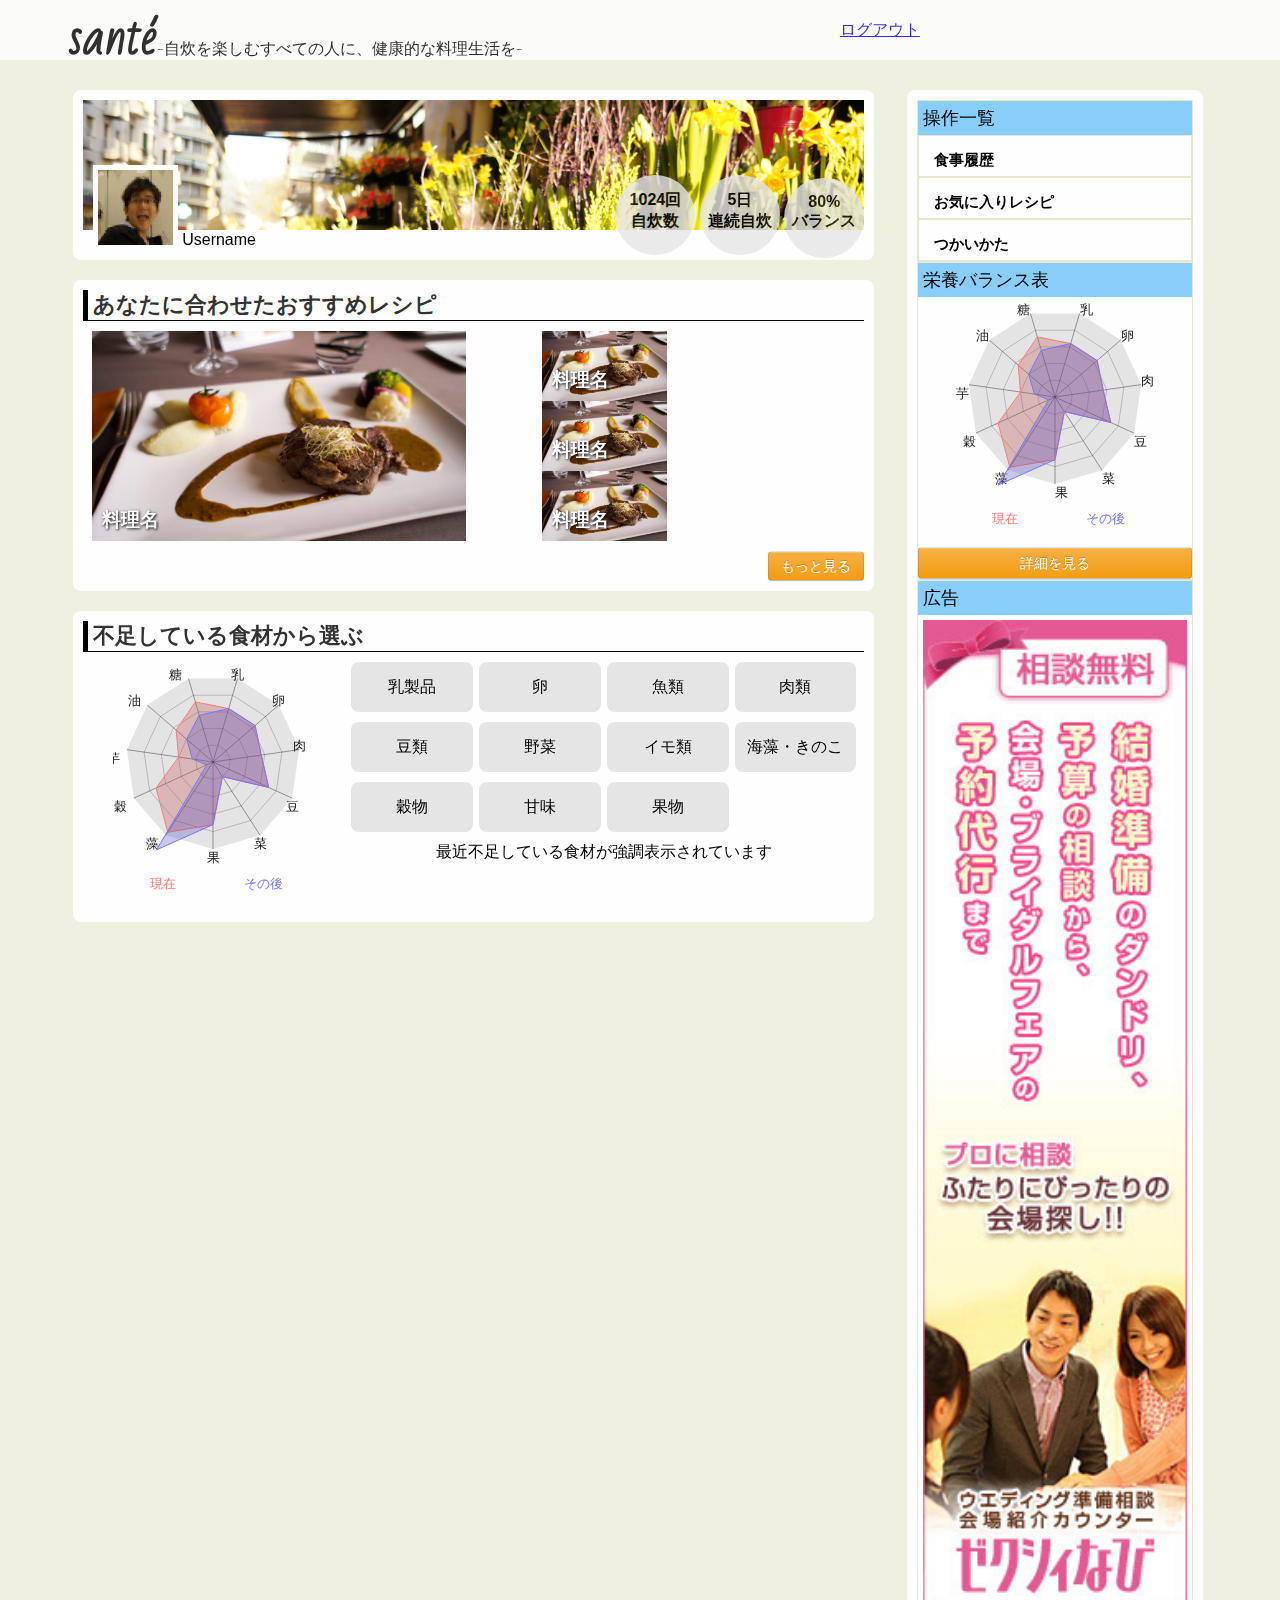
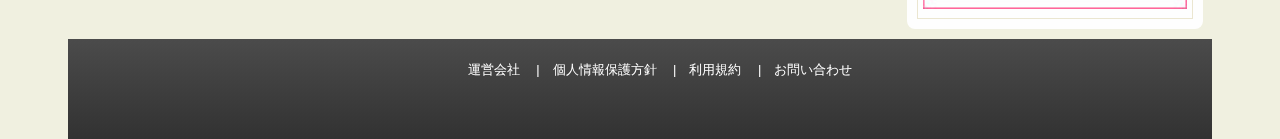
==== html/user/index.html @ e8842511 "initial commitment" ====
<!DOCTYPE html>
<html>
  <head>
    <meta charset="UTF-8">
    <link href='../../asset/css/normalize.css' rel='stylesheet' type='text/css'>
    <link href='../../asset/css/user.index.css' rel='stylesheet' type='text/css'>
    <script type="text/javascript" src="http://ajax.googleapis.com/ajax/libs/jquery/1.7.2/jquery.min.js"></script>
    <script type="text/javascript" src="../../asset/js/radarGraph.js"></script>
    <script type="text/javascript">
      $(document).ready(function() {
        var params = ["乳", "卵", "肉", "豆", "菜", "果", "藻", "穀", "芋", "油", "糖"];
        var items = [
          ["現在", 0.8,0.8,0.7,0.88,0.25,0.90,1.2,0.9,0.5,0.7,0.9],
          ["その後", 0.8,0.8,0.7,0.88,0.25,0.90,1.5,0.1,0.3,0.5,0.7],
        ];

        radarGraph.interface.init('#sidebar-graph', params, 360/params.length/2);
        radarGraph.interface.setItems(items);

        radarGraph.interface.init('#material-graph', params, 360/params.length/2);
        radarGraph.interface.setItems(items);
      });
    </script>

  </head>

  <body>
    <!-- <img class="background-image" src="../../asset/img/topimage-blur.jpg"> -->

    <header>
      <section id="header">
        <div id="header-inner">
          <div id="header-logo">
            <a href="">santé</a><p>-自炊を楽しむすべての人に、健康的な料理生活を-</p>
          </div>
          <div id="header-control">
            <a href="#">ログアウト</a>
          </div>
        </div>
      </section>
      <div id="header-dummy"></div>
    </header>

    <div id="wrapper">
      <div id='content'>
        <section id="accomplishment">
          <div id="cover">
            <img src="../../asset/img/flower.jpg">
          </div>
          <div id="info">
            <div id="profile">
              <div id="profile-img">
                <img src="../../asset/img/profile.jpg">
              </div>
              <div id="profile-name">
                <p>Username</p>
              </div>
            </div>
            <div id="counter">
              <dl>
                <dt>1024回</dt>
                <dd>自炊数</dd>
              </dl>
              <dl>
                <dt>5日</dt>
                <dd>連続自炊</dd>
              </dl>
              <dl>
                <dt>80%</dt>
                <dd>バランス</dd>
              </dl>
            </div>
          </div>
        </section>

        <section id="from-recommend">
          <h2>あなたに合わせたおすすめレシピ</h2>
          <div id="recipes">
            <div id="main-recipe">
              <a href="./recipe/detail.html">
                <div class="recipe">
                  <img src="../../asset/img/sample_food.jpg">
                  <h3>料理名</h3>
                </div>
              </a>
            </div>

            <div id="sub-recipes">
              <a href="./recipe/detail.html">
                <div class="recipe">
                  <img src="../../asset/img/sample_food.jpg">
                  <h3>料理名</h3>
                </div>
              </a>
              <a href="./recipe/detail.html">
                <div class="recipe">
                  <img src="../../asset/img/sample_food.jpg">
                  <h3>料理名</h3>
                </div>
              </a>
              <a href="./recipe/detail.html">
                <div class="recipe">
                  <img src="../../asset/img/sample_food.jpg">
                  <h3>料理名</h3>
                </div>
              </a>
            </div>
          </div>
          <a href="./recipe/list.html" class="btn btn-primary">もっと見る</a>
        </section>


        <section id="from-material">
          <h2>不足している食材から選ぶ</h2>
          <div id="graph">
            <canvas id="material-graph"></canvas>
          </div>
          <div id="materials">
            <a class="material" href="./recipe/list.html">
              <p>乳製品</p>
            </a>
            <a class="material" href="./recipe/list.html">
              <p>卵</p>
            </a>
            <a class="material" href="./recipe/list.html">
              <p>魚類</p>
            </a>
            <a class="material" href="./recipe/list.html">
              <p>肉類</p>
            </a>
            <a class="material" href="./recipe/list.html">
              <p>豆類</p>
            </a>
            <a class="material" href="./recipe/list.html">
              <p>野菜</p>
            </a>
            <a class="material" href="./recipe/list.html">
              <p>イモ類</p>
            </a>
            <a class="material" href="./recipe/list.html">
              <p>海藻・きのこ</p>
            </a>
            <a class="material" href="./recipe/list.html">
              <p>穀物</p>
            </a>
            <a class="material" href="./recipe/list.html">
              <p>甘味</p>
            </a>
            <a class="material" href="./recipe/list.html">
              <p>果物</p>
            </a>
          </div>
          <p>最近不足している食材が強調表示されています</p>
        </section>
      </div>

      <section id='sidebar'>
        <aside>
          <label>操作一覧</label>
          <ul>
            <li><a href="">食事履歴</a></li>
            <li><a href="">お気に入りレシピ</a></li>
            <li><a href="">つかいかた</a></li>
          </ul>
        </aside>
        <aside>
          <label>栄養バランス表</label>
          <canvas id="sidebar-graph"></canvas>
          <a href="./nutrient/detail.html" class="btn btn-primary">詳細を見る</a>
        </aside>
        <aside>
          <label>広告</label>
          <img src="../../asset/img/ad.jpg">
        </aside>
      </section>

      <footer>
        <ul>
          <li><a>運営会社</a></li>
          <li><a>個人情報保護方針</a></li>
          <li><a>利用規約</a></li>
          <li><a>お問い合わせ</a></li>
        </ul>
      </footer>

    </div>
  </body>
</html>
---- asset/css/user.index.css ----
@import url(http://fonts.googleapis.com/css?family=Bad+Script);
body {
  width: 100%;
  *zoom: 1;
}
body:before,
body:after {
  content: "";
  display: table;
}
body:after {
  clear: both;
}
body:before,
body:after {
  content: "";
  display: table;
}
body:after {
  clear: both;
}
body:before,
body:after {
  content: "";
  display: table;
}
body:after {
  clear: both;
}
body:before,
body:after {
  content: "";
  display: table;
}
body:after {
  clear: both;
}
body:before,
body:after {
  content: "";
  display: table;
}
body:after {
  clear: both;
}
body {
  width: 100%;
  *zoom: 1;
}
body:before,
body:after {
  content: "";
  display: table;
}
body:after {
  clear: both;
}
body:before,
body:after {
  content: "";
  display: table;
}
body:after {
  clear: both;
}
body:before,
body:after {
  content: "";
  display: table;
}
body:after {
  clear: both;
}
body:before,
body:after {
  content: "";
  display: table;
}
body:after {
  clear: both;
}
body:before,
body:after {
  content: "";
  display: table;
}
body:after {
  clear: both;
}
h1 {
  font-size: 25px;
  margin: 0;
}
h2 {
  -moz-border-bottom-colors: none;
  -moz-border-left-colors: none;
  -moz-border-right-colors: none;
  -moz-border-top-colors: none;
  border-left: 5px solid #000000;
  border-bottom: 1px solid #000000;
  box-shadow: 0 1px 0 #ffffff;
  -webkit-box-shadow: 0 1px 0 #ffffff;
  moz-box-shadow: 0 1px 0 #ffffff;
  color: #333333;
  display: block;
  font-size: 22px;
  line-height: 30px;
  margin: 0 0 10px;
  padding: 0 0 0 5px;
  width: 100%;
  -moz-box-sizing: border-box;
  -webkit-box-sizing: border-box;
  box-sizing: border-box;
}
.border-box {
  -moz-box-sizing: border-box;
  -webkit-box-sizing: border-box;
  box-sizing: border-box;
}
.pull-right {
  float: right;
}
legend {
  font-size: 1.3em;
}
.input-small {
  display: inline;
  float: left;
  width: 32.142857142857146%;
  margin: 0 0.5952380952380952%;
}
.input-middle {
  display: inline;
  float: left;
  width: 65.47619047619048%;
  margin: 0 0.5952380952380952%;
}
.input-large {
  display: inline;
  float: left;
  width: 98.80952380952381%;
  margin: 0 0.5952380952380952%;
}
.control-group {
  vertical-align: middle;
}
.control-group .control-label {
  display: inline;
  float: left;
  width: 23.809523809523807%;
  margin: 0 0.5952380952380952%;
  margin-left: 8.928571428571427%;
}
.control-group .controls {
  display: inline;
  float: left;
  width: 65.47619047619048%;
  margin: 0 0.5952380952380952%;
}
.control-group .controls .help-block {
  display: inline;
  float: left;
  width: 98.80952380952381%;
  margin: 0 0.5952380952380952%;
  margin: 0 0 5px 0;
  padding: 5px;
  font-size: 0.8em;
}
.form-actions {
  -moz-box-sizing: border-box;
  -webkit-box-sizing: border-box;
  box-sizing: border-box;
  display: inline;
  float: left;
  width: 98.80952380952381%;
  margin: 0 0.5952380952380952%;
  padding-left: 33.92857142857142%;
  padding-top: 10px;
  padding-bottom: 10px;
  margin-top: 20px;
  background-color: #f5f5f5;
  border-top: 1px solid #e5e5e5;
}
.btn {
  -moz-border-bottom-colors: none;
  -moz-border-left-colors: none;
  -moz-border-right-colors: none;
  -moz-border-top-colors: none;
  background-image: -moz-linear-gradient(top, #ffffff, #e6e6e6);
  background-image: -webkit-gradient(linear, 0 0, 0 100%, from(#ffffff), to(#e6e6e6));
  background-image: -webkit-linear-gradient(top, #ffffff, #e6e6e6);
  background-image: -o-linear-gradient(top, #ffffff, #e6e6e6);
  background-image: linear-gradient(to bottom, #ffffff, #e6e6e6);
  background-repeat: repeat-x;
  border-color: rgba(0, 0, 0, 0.1) rgba(0, 0, 0, 0.1) rgba(0, 0, 0, 0.25);
  border-image: none;
  border-radius: 4px 4px 4px 4px;
  border-style: solid;
  border-width: 1px;
  box-shadow: 0 1px 0 rgba(255, 255, 255, 0.2) inset, 0 1px 2px rgba(0, 0, 0, 0.05);
  color: #333333;
  cursor: pointer;
  display: inline-block;
  font-size: 14px;
  line-height: 20px;
  margin-bottom: 0;
  padding: 4px 12px;
  text-align: center;
  text-shadow: 0 1px 1px rgba(255, 255, 255, 0.75);
  vertical-align: middle;
  text-decoration: none;
}
.btn-mini {
  border-radius: 3px 3px 3px 3px;
  font-size: 10.5px;
  padding: 0 6px;
}
.btn-primary {
  color: #ffffff;
  text-shadow: 0 -1px 0 rgba(0, 0, 0, 0.25);
  background-image: -moz-linear-gradient(top, #f5b043, #f39c12);
  background-image: -webkit-gradient(linear, 0 0, 0 100%, from(#f5b043), to(#f39c12));
  background-image: -webkit-linear-gradient(top, #f5b043, #f39c12);
  background-image: -o-linear-gradient(top, #f5b043, #f39c12);
  background-image: linear-gradient(to bottom, #f5b043, #f39c12);
  background-repeat: repeat-x;
  border-color: rgba(0, 0, 0, 0.1) rgba(0, 0, 0, 0.1) rgba(0, 0, 0, 0.25);
}
h1 {
  font-size: 25px;
  margin: 0;
}
h2 {
  -moz-border-bottom-colors: none;
  -moz-border-left-colors: none;
  -moz-border-right-colors: none;
  -moz-border-top-colors: none;
  border-left: 5px solid #000000;
  border-bottom: 1px solid #000000;
  box-shadow: 0 1px 0 #ffffff;
  -webkit-box-shadow: 0 1px 0 #ffffff;
  moz-box-shadow: 0 1px 0 #ffffff;
  color: #333333;
  display: block;
  font-size: 22px;
  line-height: 30px;
  margin: 0 0 10px;
  padding: 0 0 0 5px;
  width: 100%;
  -moz-box-sizing: border-box;
  -webkit-box-sizing: border-box;
  box-sizing: border-box;
}
.border-box {
  -moz-box-sizing: border-box;
  -webkit-box-sizing: border-box;
  box-sizing: border-box;
}
.pull-right {
  float: right;
}
body {
  min-width: 1024px;
  background-color: #f0f0e0;
}
img.background-image {
  min-height: 100%;
  min-width: 1024px;
  width: 100%;
  height: auto;
  position: fixed;
  top: 0;
  left: 0;
}
header #header {
  filter: alpha(opacity=80);
  -moz-opacity: 0.8;
  opacity: 0.8;
  height: 60px;
  z-index: 10000;
  width: 100%;
  position: fixed;
  background-color: #fefefe;
}
header #header #header-inner {
  display: inline;
  float: left;
  width: 90.47619047619048%;
  margin: 0 0.5952380952380952%;
  margin-left: 4.761904761904761%;
}
header #header #header-inner #header-logo {
  display: inline;
  float: left;
  width: 65.47619047619048%;
  margin: 0 0.5952380952380952%;
  position: relative;
  top: -10px;
  font-family: 'Bad Script', cursive;
}
header #header #header-inner #header-logo a {
  font-size: 3em;
  font-weight: bold;
  color: black;
  text-decoration: none;
}
header #header #header-inner #header-logo p {
  display: inline-block;
}
header #header #header-inner #header-control {
  display: inline;
  float: left;
  width: 32.142857142857146%;
  margin: 0 0.5952380952380952%;
}
header #header #header-inner #header-control a {
  line-height: 60px;
}
header #header-dummy {
  display: inline;
  float: left;
  width: 98.80952380952381%;
  margin: 0 0.5952380952380952%;
  height: 60px;
  margin-bottom: 30px;
}
#wrapper {
  display: inline;
  float: left;
  width: 90.47619047619048%;
  margin: 0 0.5952380952380952%;
  margin-left: 4.761904761904761%;
  position: relative;
}
#wrapper #content {
  display: inline;
  float: left;
  width: 71.30952380952381%;
  margin: 0 0.5952380952380952%;
}
#wrapper #content > section {
  display: inline;
  float: left;
  width: 94.64285714285714%;
  margin: 0 0.5952380952380952%;
  border-radius: 8px;
  -webkit-border-radius: 8px;
  -moz-border-radius: 8px;
  padding: 10px;
  margin-bottom: 20px;
  background-color: #fefefe;
}
#wrapper #sidebar {
  display: inline;
  float: left;
  width: 23.809523809523807%;
  margin: 0 0.5952380952380952%;
  border-radius: 8px;
  -webkit-border-radius: 8px;
  -moz-border-radius: 8px;
  text-decoration: none;
  background-color: #fefefe;
  padding: 10px;
}
#wrapper #sidebar > aside {
  border: 1px solid #ebe6d0;
}
#wrapper #sidebar > aside label {
  display: block;
  font-size: 1.1em;
  padding: 5px;
  background-color: #87cefa;
}
#wrapper #sidebar > aside a {
  -moz-box-sizing: border-box;
  -webkit-box-sizing: border-box;
  box-sizing: border-box;
  display: block;
  padding: 5px;
  width: 100%;
}
#wrapper #sidebar > aside canvas {
  display: block;
  margin: 0 auto;
  image-rendering: optimizeQuality;
  -moz-box-sizing: border-box;
  -webkit-box-sizing: border-box;
  box-sizing: border-box;
}
#wrapper #sidebar > aside img {
  -moz-box-sizing: border-box;
  -webkit-box-sizing: border-box;
  box-sizing: border-box;
  padding: 5px;
  height: 100%;
  width: 100%;
}
#wrapper #sidebar > aside ul {
  margin: 0;
  padding: 0;
}
#wrapper #sidebar > aside ul li {
  border: 1px solid #ebe6d0;
  list-style-type: none;
  height: 20px;
  padding: 10px;
}
#wrapper #sidebar > aside ul li a {
  color: black;
  font-size: 15px;
  font-weight: bold;
  height: auto;
  text-decoration: none;
}
#wrapper #sidebar > aside ul li:hover {
  background-color: #b8e2fc;
}
#wrapper footer {
  display: inline;
  float: left;
  width: 98.80952380952381%;
  margin: 0 0.5952380952380952%;
  -moz-box-sizing: border-box;
  -webkit-box-sizing: border-box;
  box-sizing: border-box;
  margin-top: 10px;
  padding: 10px;
  height: 100px;
  text-align: center;
  font-size: 0.8em;
  color: white;
  background-image: -moz-linear-gradient(top, #4b4b4b, #323232);
  background-image: -webkit-gradient(linear, 0 0, 0 100%, from(#4b4b4b), to(#323232));
  background-image: -webkit-linear-gradient(top, #4b4b4b, #323232);
  background-image: -o-linear-gradient(top, #4b4b4b, #323232);
  background-image: linear-gradient(to bottom, #4b4b4b, #323232);
  background-repeat: repeat-x;
  border-color: rgba(0, 0, 0, 0.1) rgba(0, 0, 0, 0.1) rgba(0, 0, 0, 0.25);
}
#wrapper footer ul li {
  display: inline-block;
}
#wrapper footer ul li a {
  text-decoration: none;
}
#wrapper footer ul li a:hover {
  text-decoration: underline;
}
#wrapper footer ul li:first-child:before {
  content: "";
}
#wrapper footer ul li:before {
  content: "　|　";
}
#accomplishment {
  height: 150px;
}
#accomplishment #cover {
  height: 130px;
  position: relative;
  overflow: hidden;
}
#accomplishment #cover img {
  width: 100%;
}
#accomplishment #info {
  position: relative;
  top: -65px;
  left: 10px;
}
#accomplishment #info #profile {
  display: inline-block;
  width: 200px;
}
#accomplishment #info #profile > div {
  display: inline-block;
}
#accomplishment #info #profile #profile-img {
  padding: 5px;
  background-color: #fefefe;
}
#accomplishment #info #profile #profile-img img {
  height: 75px;
  width: 75px;
}
#accomplishment #info #counter {
  float: right;
  margin: 10px;
}
#accomplishment #info #counter dl {
  margin: 0;
  border-radius: 50%;
  -webkit-border-radius: 50%;
  -moz-border-radius: 50%;
  filter: alpha(opacity=80);
  -moz-opacity: 0.8;
  opacity: 0.8;
  height: 80px;
  width: 80px;
  display: inline-block;
  background-color: #e5e5e5;
}
#accomplishment #info #counter dl dt {
  margin-top: 15px;
  font-weight: bold;
  text-align: center;
  display: block;
}
#accomplishment #info #counter dl dd {
  font-weight: bold;
  margin: 0;
  text-align: center;
  display: block;
}
#from-recommend a.btn {
  margin-top: 10px;
  float: right;
}
#from-recommend #recipes {
  display: inline;
  float: left;
  width: 98.80952380952381%;
  margin: 0 0.5952380952380952%;
}
#from-recommend #recipes a {
  text-decoration: none;
  color: black;
}
#from-recommend #recipes #main-recipe {
  display: inline;
  float: left;
  width: 57.14285714285714%;
  margin: 0 0.5952380952380952%;
  height: 210px;
}
#from-recommend #recipes #sub-recipes {
  display: inline;
  float: left;
  width: 40.476190476190474%;
  margin: 0 0.5952380952380952%;
  height: 210px;
}
#from-recommend #recipes #sub-recipes .recipe {
  height: 70px;
}
#from-recommend #recipes .recipe {
  height: 100%;
}
#from-recommend #recipes .recipe h3 {
  position: relative;
  line-height: 30px;
  top: -40px;
  left: 10px;
  margin: 0;
  padding: 0;
  color: white;
  text-shadow: 1px 1px 3px #000;
}
#from-recommend #recipes .recipe img {
  height: 100%;
  overflow: hidden;
}
#from-material #graph {
  display: inline;
  float: left;
  width: 32.142857142857146%;
  margin: 0 0.5952380952380952%;
}
#from-material #graph canvas {
  display: block;
  margin: 0 auto;
}
#from-material #materials {
  display: inline;
  float: left;
  width: 65.47619047619048%;
  margin: 0 0.5952380952380952%;
}
#from-material #materials a.material {
  border-radius: 8px;
  -webkit-border-radius: 8px;
  -moz-border-radius: 8px;
  display: inline;
  float: left;
  width: 23.809523809523807%;
  margin: 0 0.5952380952380952%;
  height: 50px;
  margin-bottom: 10px;
  text-align: center;
  background-color: #e5e5e5;
  text-decoration: none;
}
#from-material #materials a.material p {
  margin: 0;
  width: 100%;
  color: black;
  line-height: 50px;
}
#from-material p {
  text-align: center;
}
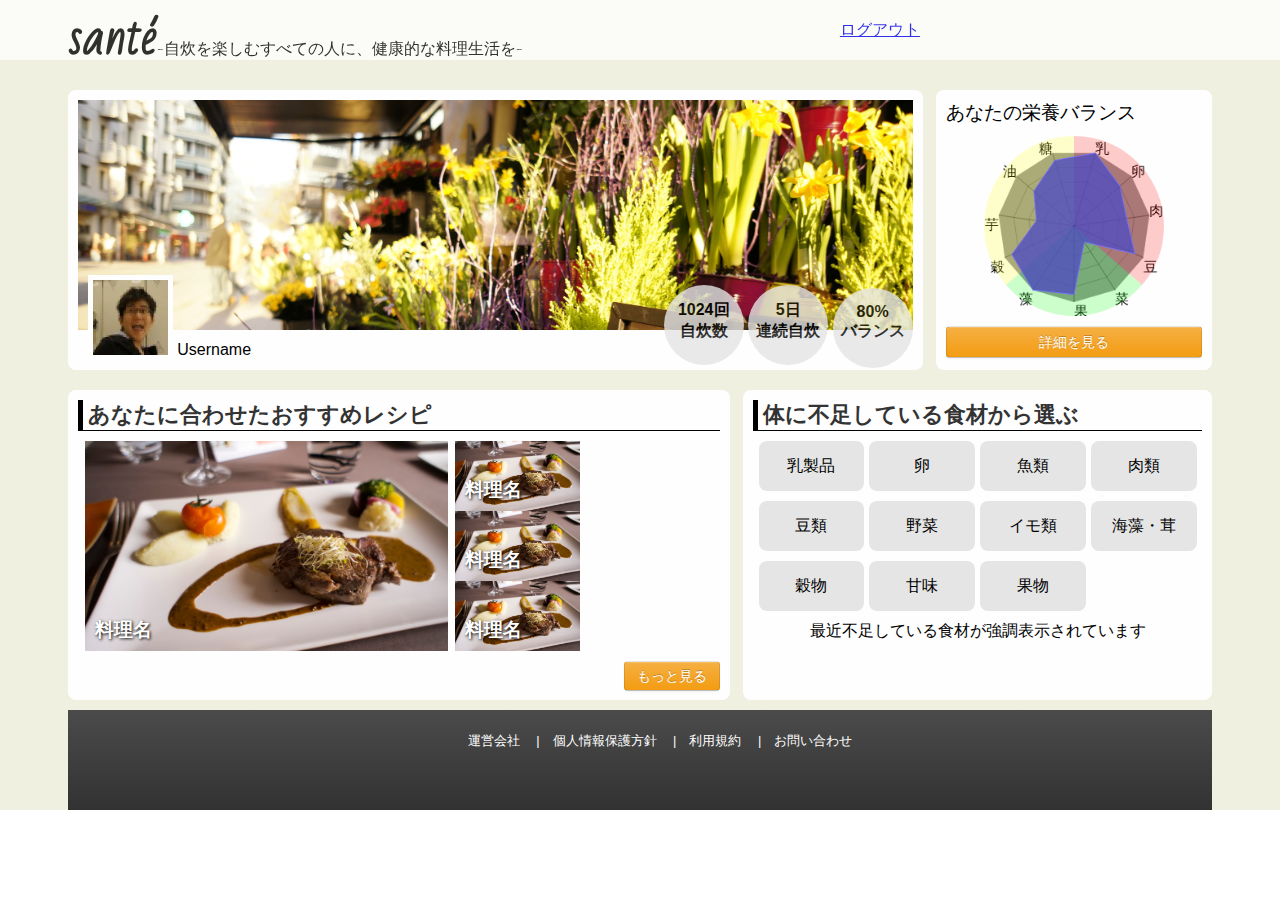
==== commit 7da0bcda: "fixed index page" ====
--- a/html/user/index.html
+++ b/html/user/index.html
@@ -10,22 +10,26 @@
       $(document).ready(function() {
         var params = ["乳", "卵", "肉", "豆", "菜", "果", "藻", "穀", "芋", "油", "糖"];
         var items = [
-          ["現在", 0.8,0.8,0.7,0.88,0.25,0.90,1.2,0.9,0.5,0.7,0.9],
-          ["その後", 0.8,0.8,0.7,0.88,0.25,0.90,1.5,0.1,0.3,0.5,0.7],
+          ["", 1,0.8,0.7,0.88,0.25,0.90,1,0.9,0.5,0.7,0.9],
+          // ["目標値", 0.8,0.8,0.8,0.8,0.8,0.8,0.8,0.8,0.8,0.8,0.8],
         ];
 
-        radarGraph.interface.init('#sidebar-graph', params, 360/params.length/2);
+        radarGraph.interface.init('#radar-graph', params, 360/params.length/2);
+        radarGraph.interface.setSize(220,220);
+        radarGraph.interface.setBackgroundColor([
+          [1, 4, "rgba(255,0,0,0.2)"],
+          [5, 7, "rgba(0,255,0,0.2)"],
+          [8, 11, "rgba(255,255,0,0.2)"]
+        ]);
         radarGraph.interface.setItems(items);
+        radarGraph.interface.draw();
 
-        radarGraph.interface.init('#material-graph', params, 360/params.length/2);
-        radarGraph.interface.setItems(items);
       });
     </script>
 
   </head>
 
   <body>
-    <!-- <img class="background-image" src="../../asset/img/topimage-blur.jpg"> -->
 
     <header>
       <section id="header">
@@ -42,136 +46,117 @@
     </header>
 
     <div id="wrapper">
-      <div id='content'>
-        <section id="accomplishment">
-          <div id="cover">
-            <img src="../../asset/img/flower.jpg">
-          </div>
-          <div id="info">
-            <div id="profile">
-              <div id="profile-img">
-                <img src="../../asset/img/profile.jpg">
-              </div>
-              <div id="profile-name">
-                <p>Username</p>
-              </div>
+      <section id="accomplishment">
+        <div id="cover">
+          <img src="../../asset/img/flower.jpg">
+        </div>
+        <div id="info">
+          <div id="profile">
+            <div id="profile-img">
+              <img src="../../asset/img/profile.jpg">
             </div>
-            <div id="counter">
-              <dl>
-                <dt>1024回</dt>
-                <dd>自炊数</dd>
-              </dl>
-              <dl>
-                <dt>5日</dt>
-                <dd>連続自炊</dd>
-              </dl>
-              <dl>
-                <dt>80%</dt>
-                <dd>バランス</dd>
-              </dl>
+            <div id="profile-name">
+              <p>Username</p>
             </div>
           </div>
-        </section>
+          <div id="counter">
+            <dl>
+              <dt>1024回</dt>
+              <dd>自炊数</dd>
+            </dl>
+            <dl>
+              <dt>5日</dt>
+              <dd>連続自炊</dd>
+            </dl>
+            <dl>
+              <dt>80%</dt>
+              <dd>バランス</dd>
+            </dl>
+          </div>
+        </div>
+      </section>
 
-        <section id="from-recommend">
-          <h2>あなたに合わせたおすすめレシピ</h2>
-          <div id="recipes">
-            <div id="main-recipe">
-              <a href="./recipe/detail.html">
-                <div class="recipe">
-                  <img src="../../asset/img/sample_food.jpg">
-                  <h3>料理名</h3>
-                </div>
-              </a>
-            </div>
+      <aside id="graph">
+        <label>あなたの栄養バランス</label>
+        <canvas id="radar-graph"></canvas>
+        <a href="./nutrient/detail.html" class="btn btn-primary">詳細を見る</a>
+      </aside>
 
-            <div id="sub-recipes">
-              <a href="./recipe/detail.html">
-                <div class="recipe">
-                  <img src="../../asset/img/sample_food.jpg">
-                  <h3>料理名</h3>
-                </div>
-              </a>
-              <a href="./recipe/detail.html">
-                <div class="recipe">
-                  <img src="../../asset/img/sample_food.jpg">
-                  <h3>料理名</h3>
-                </div>
-              </a>
-              <a href="./recipe/detail.html">
-                <div class="recipe">
-                  <img src="../../asset/img/sample_food.jpg">
-                  <h3>料理名</h3>
-                </div>
-              </a>
-            </div>
+      <section id="from-recommend">
+        <h2>あなたに合わせたおすすめレシピ</h2>
+        <div id="recipes">
+          <div id="main-recipe">
+            <a href="./recipe/detail.html">
+              <div class="recipe">
+                <img src="../../asset/img/sample_food.jpg">
+                <h3>料理名</h3>
+              </div>
+            </a>
           </div>
-          <a href="./recipe/list.html" class="btn btn-primary">もっと見る</a>
-        </section>
+
+          <div id="sub-recipes">
+            <a href="./recipe/detail.html">
+              <div class="recipe">
+                <img src="../../asset/img/sample_food.jpg">
+                <h3>料理名</h3>
+              </div>
+            </a>
+            <a href="./recipe/detail.html">
+              <div class="recipe">
+                <img src="../../asset/img/sample_food.jpg">
+                <h3>料理名</h3>
+              </div>
+            </a>
+            <a href="./recipe/detail.html">
+              <div class="recipe">
+                <img src="../../asset/img/sample_food.jpg">
+                <h3>料理名</h3>
+              </div>
+            </a>
+          </div>
+        </div>
+        <a href="./recipe/list.html" class="btn btn-primary">もっと見る</a>
+      </section>
 
 
-        <section id="from-material">
-          <h2>不足している食材から選ぶ</h2>
-          <div id="graph">
-            <canvas id="material-graph"></canvas>
-          </div>
-          <div id="materials">
-            <a class="material" href="./recipe/list.html">
-              <p>乳製品</p>
-            </a>
-            <a class="material" href="./recipe/list.html">
-              <p>卵</p>
-            </a>
-            <a class="material" href="./recipe/list.html">
-              <p>魚類</p>
-            </a>
-            <a class="material" href="./recipe/list.html">
-              <p>肉類</p>
-            </a>
-            <a class="material" href="./recipe/list.html">
-              <p>豆類</p>
-            </a>
-            <a class="material" href="./recipe/list.html">
-              <p>野菜</p>
-            </a>
-            <a class="material" href="./recipe/list.html">
-              <p>イモ類</p>
-            </a>
-            <a class="material" href="./recipe/list.html">
-              <p>海藻・きのこ</p>
-            </a>
-            <a class="material" href="./recipe/list.html">
-              <p>穀物</p>
-            </a>
-            <a class="material" href="./recipe/list.html">
-              <p>甘味</p>
-            </a>
-            <a class="material" href="./recipe/list.html">
-              <p>果物</p>
-            </a>
-          </div>
-          <p>最近不足している食材が強調表示されています</p>
-        </section>
-      </div>
-
-      <section id='sidebar'>
-        <aside>
-          <label>操作一覧</label>
-          <ul>
-            <li><a href="">食事履歴</a></li>
-            <li><a href="">お気に入りレシピ</a></li>
-            <li><a href="">つかいかた</a></li>
-          </ul>
-        </aside>
-        <aside>
-          <label>栄養バランス表</label>
-          <canvas id="sidebar-graph"></canvas>
-          <a href="./nutrient/detail.html" class="btn btn-primary">詳細を見る</a>
-        </aside>
-        <aside>
-          <label>広告</label>
-          <img src="../../asset/img/ad.jpg">
-        </aside>
+      <section id="from-material">
+        <h2>体に不足している食材から選ぶ</h2>
+        <div id="materials">
+          <a class="material" href="./recipe/list.html">
+            <p>乳製品</p>
+          </a>
+          <a class="material" href="./recipe/list.html">
+            <p>卵</p>
+          </a>
+          <a class="material" href="./recipe/list.html">
+            <p>魚類</p>
+          </a>
+          <a class="material" href="./recipe/list.html">
+            <p>肉類</p>
+          </a>
+          <a class="material" href="./recipe/list.html">
+            <p>豆類</p>
+          </a>
+          <a class="material" href="./recipe/list.html">
+            <p>野菜</p>
+          </a>
+          <a class="material" href="./recipe/list.html">
+            <p>イモ類</p>
+          </a>
+          <a class="material" href="./recipe/list.html">
+            <p>海藻・茸</p>
+          </a>
+          <a class="material" href="./recipe/list.html">
+            <p>穀物</p>
+          </a>
+          <a class="material" href="./recipe/list.html">
+            <p>甘味</p>
+          </a>
+          <a class="material" href="./recipe/list.html">
+            <p>果物</p>
+          </a>
+        </div>
+        <p>最近不足している食材が強調表示されています</p>
       </section>
 
       <footer>
--- a/asset/css/user.index.css
+++ b/asset/css/user.index.css
@@ -3,6 +3,12 @@
   width: 100%;
   *zoom: 1;
 }
+body:after {
+  clear: both;
+}
+body:after {
+  clear: both;
+}
 body:before,
 body:after {
   content: "";
@@ -27,38 +33,12 @@
 body:after {
   clear: both;
 }
-body:before,
-body:after {
-  content: "";
-  display: table;
-}
-body:after {
-  clear: both;
-}
-body:before,
-body:after {
-  content: "";
-  display: table;
-}
-body:after {
-  clear: both;
-}
 body {
   width: 100%;
   *zoom: 1;
 }
-body:before,
 body:after {
-  content: "";
-  display: table;
-}
-body:after {
-  clear: both;
-}
-body:before,
-body:after {
-  content: "";
-  display: table;
+  clear: both;
 }
 body:after {
   clear: both;
@@ -124,48 +104,432 @@
   font-size: 1.3em;
 }
 .input-small {
+  -moz-box-sizing: border-box;
+  -webkit-box-sizing: border-box;
+  box-sizing: border-box;
   display: inline;
   float: left;
   width: 32.142857142857146%;
   margin: 0 0.5952380952380952%;
+  *zoom: 1;
+}
+.input-small:after {
+  clear: both;
+}
+.input-small:after {
+  clear: both;
+}
+.input-small:before,
+.input-small:after {
+  content: "";
+  display: table;
+}
+.input-small:after {
+  clear: both;
+}
+.input-small:before,
+.input-small:after {
+  content: "";
+  display: table;
+}
+.input-small:after {
+  clear: both;
+}
+.input-small:before,
+.input-small:after {
+  content: "";
+  display: table;
+}
+.input-small:after {
+  clear: both;
+}
+.input-small:after {
+  clear: both;
+}
+.input-small:after {
+  clear: both;
+}
+.input-small:before,
+.input-small:after {
+  content: "";
+  display: table;
+}
+.input-small:after {
+  clear: both;
+}
+.input-small:before,
+.input-small:after {
+  content: "";
+  display: table;
+}
+.input-small:after {
+  clear: both;
+}
+.input-small:before,
+.input-small:after {
+  content: "";
+  display: table;
+}
+.input-small:after {
+  clear: both;
 }
 .input-middle {
+  -moz-box-sizing: border-box;
+  -webkit-box-sizing: border-box;
+  box-sizing: border-box;
   display: inline;
   float: left;
   width: 65.47619047619048%;
   margin: 0 0.5952380952380952%;
+  *zoom: 1;
+}
+.input-middle:after {
+  clear: both;
+}
+.input-middle:after {
+  clear: both;
+}
+.input-middle:before,
+.input-middle:after {
+  content: "";
+  display: table;
+}
+.input-middle:after {
+  clear: both;
+}
+.input-middle:before,
+.input-middle:after {
+  content: "";
+  display: table;
+}
+.input-middle:after {
+  clear: both;
+}
+.input-middle:before,
+.input-middle:after {
+  content: "";
+  display: table;
+}
+.input-middle:after {
+  clear: both;
+}
+.input-middle:after {
+  clear: both;
+}
+.input-middle:after {
+  clear: both;
+}
+.input-middle:before,
+.input-middle:after {
+  content: "";
+  display: table;
+}
+.input-middle:after {
+  clear: both;
+}
+.input-middle:before,
+.input-middle:after {
+  content: "";
+  display: table;
+}
+.input-middle:after {
+  clear: both;
+}
+.input-middle:before,
+.input-middle:after {
+  content: "";
+  display: table;
+}
+.input-middle:after {
+  clear: both;
 }
 .input-large {
+  -moz-box-sizing: border-box;
+  -webkit-box-sizing: border-box;
+  box-sizing: border-box;
   display: inline;
   float: left;
   width: 98.80952380952381%;
   margin: 0 0.5952380952380952%;
+  *zoom: 1;
+}
+.input-large:after {
+  clear: both;
+}
+.input-large:after {
+  clear: both;
+}
+.input-large:before,
+.input-large:after {
+  content: "";
+  display: table;
+}
+.input-large:after {
+  clear: both;
+}
+.input-large:before,
+.input-large:after {
+  content: "";
+  display: table;
+}
+.input-large:after {
+  clear: both;
+}
+.input-large:before,
+.input-large:after {
+  content: "";
+  display: table;
+}
+.input-large:after {
+  clear: both;
+}
+.input-large:after {
+  clear: both;
+}
+.input-large:after {
+  clear: both;
+}
+.input-large:before,
+.input-large:after {
+  content: "";
+  display: table;
+}
+.input-large:after {
+  clear: both;
+}
+.input-large:before,
+.input-large:after {
+  content: "";
+  display: table;
+}
+.input-large:after {
+  clear: both;
+}
+.input-large:before,
+.input-large:after {
+  content: "";
+  display: table;
+}
+.input-large:after {
+  clear: both;
 }
 .control-group {
   vertical-align: middle;
 }
 .control-group .control-label {
+  -moz-box-sizing: border-box;
+  -webkit-box-sizing: border-box;
+  box-sizing: border-box;
   display: inline;
   float: left;
   width: 23.809523809523807%;
   margin: 0 0.5952380952380952%;
+  *zoom: 1;
   margin-left: 8.928571428571427%;
 }
+.control-group .control-label:after {
+  clear: both;
+}
+.control-group .control-label:after {
+  clear: both;
+}
+.control-group .control-label:before,
+.control-group .control-label:after {
+  content: "";
+  display: table;
+}
+.control-group .control-label:after {
+  clear: both;
+}
+.control-group .control-label:before,
+.control-group .control-label:after {
+  content: "";
+  display: table;
+}
+.control-group .control-label:after {
+  clear: both;
+}
+.control-group .control-label:before,
+.control-group .control-label:after {
+  content: "";
+  display: table;
+}
+.control-group .control-label:after {
+  clear: both;
+}
+.control-group .control-label:after {
+  clear: both;
+}
+.control-group .control-label:after {
+  clear: both;
+}
+.control-group .control-label:before,
+.control-group .control-label:after {
+  content: "";
+  display: table;
+}
+.control-group .control-label:after {
+  clear: both;
+}
+.control-group .control-label:before,
+.control-group .control-label:after {
+  content: "";
+  display: table;
+}
+.control-group .control-label:after {
+  clear: both;
+}
+.control-group .control-label:before,
+.control-group .control-label:after {
+  content: "";
+  display: table;
+}
+.control-group .control-label:after {
+  clear: both;
+}
 .control-group .controls {
+  -moz-box-sizing: border-box;
+  -webkit-box-sizing: border-box;
+  box-sizing: border-box;
   display: inline;
   float: left;
   width: 65.47619047619048%;
   margin: 0 0.5952380952380952%;
+  *zoom: 1;
+}
+.control-group .controls:after {
+  clear: both;
+}
+.control-group .controls:after {
+  clear: both;
+}
+.control-group .controls:before,
+.control-group .controls:after {
+  content: "";
+  display: table;
+}
+.control-group .controls:after {
+  clear: both;
+}
+.control-group .controls:before,
+.control-group .controls:after {
+  content: "";
+  display: table;
+}
+.control-group .controls:after {
+  clear: both;
+}
+.control-group .controls:before,
+.control-group .controls:after {
+  content: "";
+  display: table;
+}
+.control-group .controls:after {
+  clear: both;
+}
+.control-group .controls:after {
+  clear: both;
+}
+.control-group .controls:after {
+  clear: both;
+}
+.control-group .controls:before,
+.control-group .controls:after {
+  content: "";
+  display: table;
+}
+.control-group .controls:after {
+  clear: both;
+}
+.control-group .controls:before,
+.control-group .controls:after {
+  content: "";
+  display: table;
+}
+.control-group .controls:after {
+  clear: both;
+}
+.control-group .controls:before,
+.control-group .controls:after {
+  content: "";
+  display: table;
+}
+.control-group .controls:after {
+  clear: both;
 }
 .control-group .controls .help-block {
+  -moz-box-sizing: border-box;
+  -webkit-box-sizing: border-box;
+  box-sizing: border-box;
   display: inline;
   float: left;
   width: 98.80952380952381%;
   margin: 0 0.5952380952380952%;
+  *zoom: 1;
   margin: 0 0 5px 0;
   padding: 5px;
   font-size: 0.8em;
 }
+.control-group .controls .help-block:after {
+  clear: both;
+}
+.control-group .controls .help-block:after {
+  clear: both;
+}
+.control-group .controls .help-block:before,
+.control-group .controls .help-block:after {
+  content: "";
+  display: table;
+}
+.control-group .controls .help-block:after {
+  clear: both;
+}
+.control-group .controls .help-block:before,
+.control-group .controls .help-block:after {
+  content: "";
+  display: table;
+}
+.control-group .controls .help-block:after {
+  clear: both;
+}
+.control-group .controls .help-block:before,
+.control-group .controls .help-block:after {
+  content: "";
+  display: table;
+}
+.control-group .controls .help-block:after {
+  clear: both;
+}
+.control-group .controls .help-block:after {
+  clear: both;
+}
+.control-group .controls .help-block:after {
+  clear: both;
+}
+.control-group .controls .help-block:before,
+.control-group .controls .help-block:after {
+  content: "";
+  display: table;
+}
+.control-group .controls .help-block:after {
+  clear: both;
+}
+.control-group .controls .help-block:before,
+.control-group .controls .help-block:after {
+  content: "";
+  display: table;
+}
+.control-group .controls .help-block:after {
+  clear: both;
+}
+.control-group .controls .help-block:before,
+.control-group .controls .help-block:after {
+  content: "";
+  display: table;
+}
+.control-group .controls .help-block:after {
+  clear: both;
+}
 .form-actions {
   -moz-box-sizing: border-box;
   -webkit-box-sizing: border-box;
@@ -174,12 +538,73 @@
   float: left;
   width: 98.80952380952381%;
   margin: 0 0.5952380952380952%;
+  *zoom: 1;
   padding-left: 33.92857142857142%;
   padding-top: 10px;
   padding-bottom: 10px;
   margin-top: 20px;
   background-color: #f5f5f5;
   border-top: 1px solid #e5e5e5;
+}
+.form-actions:after {
+  clear: both;
+}
+.form-actions:after {
+  clear: both;
+}
+.form-actions:before,
+.form-actions:after {
+  content: "";
+  display: table;
+}
+.form-actions:after {
+  clear: both;
+}
+.form-actions:before,
+.form-actions:after {
+  content: "";
+  display: table;
+}
+.form-actions:after {
+  clear: both;
+}
+.form-actions:before,
+.form-actions:after {
+  content: "";
+  display: table;
+}
+.form-actions:after {
+  clear: both;
+}
+.form-actions:after {
+  clear: both;
+}
+.form-actions:after {
+  clear: both;
+}
+.form-actions:before,
+.form-actions:after {
+  content: "";
+  display: table;
+}
+.form-actions:after {
+  clear: both;
+}
+.form-actions:before,
+.form-actions:after {
+  content: "";
+  display: table;
+}
+.form-actions:after {
+  clear: both;
+}
+.form-actions:before,
+.form-actions:after {
+  content: "";
+  display: table;
+}
+.form-actions:after {
+  clear: both;
 }
 .btn {
   -moz-border-bottom-colors: none;
@@ -283,20 +708,148 @@
   background-color: #fefefe;
 }
 header #header #header-inner {
+  -moz-box-sizing: border-box;
+  -webkit-box-sizing: border-box;
+  box-sizing: border-box;
   display: inline;
   float: left;
   width: 90.47619047619048%;
   margin: 0 0.5952380952380952%;
+  *zoom: 1;
   margin-left: 4.761904761904761%;
 }
+header #header #header-inner:after {
+  clear: both;
+}
+header #header #header-inner:after {
+  clear: both;
+}
+header #header #header-inner:before,
+header #header #header-inner:after {
+  content: "";
+  display: table;
+}
+header #header #header-inner:after {
+  clear: both;
+}
+header #header #header-inner:before,
+header #header #header-inner:after {
+  content: "";
+  display: table;
+}
+header #header #header-inner:after {
+  clear: both;
+}
+header #header #header-inner:before,
+header #header #header-inner:after {
+  content: "";
+  display: table;
+}
+header #header #header-inner:after {
+  clear: both;
+}
+header #header #header-inner:after {
+  clear: both;
+}
+header #header #header-inner:after {
+  clear: both;
+}
+header #header #header-inner:before,
+header #header #header-inner:after {
+  content: "";
+  display: table;
+}
+header #header #header-inner:after {
+  clear: both;
+}
+header #header #header-inner:before,
+header #header #header-inner:after {
+  content: "";
+  display: table;
+}
+header #header #header-inner:after {
+  clear: both;
+}
+header #header #header-inner:before,
+header #header #header-inner:after {
+  content: "";
+  display: table;
+}
+header #header #header-inner:after {
+  clear: both;
+}
 header #header #header-inner #header-logo {
+  -moz-box-sizing: border-box;
+  -webkit-box-sizing: border-box;
+  box-sizing: border-box;
   display: inline;
   float: left;
   width: 65.47619047619048%;
   margin: 0 0.5952380952380952%;
+  *zoom: 1;
   position: relative;
   top: -10px;
   font-family: 'Bad Script', cursive;
+}
+header #header #header-inner #header-logo:after {
+  clear: both;
+}
+header #header #header-inner #header-logo:after {
+  clear: both;
+}
+header #header #header-inner #header-logo:before,
+header #header #header-inner #header-logo:after {
+  content: "";
+  display: table;
+}
+header #header #header-inner #header-logo:after {
+  clear: both;
+}
+header #header #header-inner #header-logo:before,
+header #header #header-inner #header-logo:after {
+  content: "";
+  display: table;
+}
+header #header #header-inner #header-logo:after {
+  clear: both;
+}
+header #header #header-inner #header-logo:before,
+header #header #header-inner #header-logo:after {
+  content: "";
+  display: table;
+}
+header #header #header-inner #header-logo:after {
+  clear: both;
+}
+header #header #header-inner #header-logo:after {
+  clear: both;
+}
+header #header #header-inner #header-logo:after {
+  clear: both;
+}
+header #header #header-inner #header-logo:before,
+header #header #header-inner #header-logo:after {
+  content: "";
+  display: table;
+}
+header #header #header-inner #header-logo:after {
+  clear: both;
+}
+header #header #header-inner #header-logo:before,
+header #header #header-inner #header-logo:after {
+  content: "";
+  display: table;
+}
+header #header #header-inner #header-logo:after {
+  clear: both;
+}
+header #header #header-inner #header-logo:before,
+header #header #header-inner #header-logo:after {
+  content: "";
+  display: table;
+}
+header #header #header-inner #header-logo:after {
+  clear: both;
 }
 header #header #header-inner #header-logo a {
   font-size: 3em;
@@ -308,41 +861,301 @@
   display: inline-block;
 }
 header #header #header-inner #header-control {
+  -moz-box-sizing: border-box;
+  -webkit-box-sizing: border-box;
+  box-sizing: border-box;
   display: inline;
   float: left;
   width: 32.142857142857146%;
   margin: 0 0.5952380952380952%;
+  *zoom: 1;
+}
+header #header #header-inner #header-control:after {
+  clear: both;
+}
+header #header #header-inner #header-control:after {
+  clear: both;
+}
+header #header #header-inner #header-control:before,
+header #header #header-inner #header-control:after {
+  content: "";
+  display: table;
+}
+header #header #header-inner #header-control:after {
+  clear: both;
+}
+header #header #header-inner #header-control:before,
+header #header #header-inner #header-control:after {
+  content: "";
+  display: table;
+}
+header #header #header-inner #header-control:after {
+  clear: both;
+}
+header #header #header-inner #header-control:before,
+header #header #header-inner #header-control:after {
+  content: "";
+  display: table;
+}
+header #header #header-inner #header-control:after {
+  clear: both;
+}
+header #header #header-inner #header-control:after {
+  clear: both;
+}
+header #header #header-inner #header-control:after {
+  clear: both;
+}
+header #header #header-inner #header-control:before,
+header #header #header-inner #header-control:after {
+  content: "";
+  display: table;
+}
+header #header #header-inner #header-control:after {
+  clear: both;
+}
+header #header #header-inner #header-control:before,
+header #header #header-inner #header-control:after {
+  content: "";
+  display: table;
+}
+header #header #header-inner #header-control:after {
+  clear: both;
+}
+header #header #header-inner #header-control:before,
+header #header #header-inner #header-control:after {
+  content: "";
+  display: table;
+}
+header #header #header-inner #header-control:after {
+  clear: both;
 }
 header #header #header-inner #header-control a {
   line-height: 60px;
 }
 header #header-dummy {
+  -moz-box-sizing: border-box;
+  -webkit-box-sizing: border-box;
+  box-sizing: border-box;
   display: inline;
   float: left;
   width: 98.80952380952381%;
   margin: 0 0.5952380952380952%;
+  *zoom: 1;
   height: 60px;
   margin-bottom: 30px;
 }
+header #header-dummy:after {
+  clear: both;
+}
+header #header-dummy:after {
+  clear: both;
+}
+header #header-dummy:before,
+header #header-dummy:after {
+  content: "";
+  display: table;
+}
+header #header-dummy:after {
+  clear: both;
+}
+header #header-dummy:before,
+header #header-dummy:after {
+  content: "";
+  display: table;
+}
+header #header-dummy:after {
+  clear: both;
+}
+header #header-dummy:before,
+header #header-dummy:after {
+  content: "";
+  display: table;
+}
+header #header-dummy:after {
+  clear: both;
+}
+header #header-dummy:after {
+  clear: both;
+}
+header #header-dummy:after {
+  clear: both;
+}
+header #header-dummy:before,
+header #header-dummy:after {
+  content: "";
+  display: table;
+}
+header #header-dummy:after {
+  clear: both;
+}
+header #header-dummy:before,
+header #header-dummy:after {
+  content: "";
+  display: table;
+}
+header #header-dummy:after {
+  clear: both;
+}
+header #header-dummy:before,
+header #header-dummy:after {
+  content: "";
+  display: table;
+}
+header #header-dummy:after {
+  clear: both;
+}
 #wrapper {
+  -moz-box-sizing: border-box;
+  -webkit-box-sizing: border-box;
+  box-sizing: border-box;
   display: inline;
   float: left;
   width: 90.47619047619048%;
   margin: 0 0.5952380952380952%;
+  *zoom: 1;
   margin-left: 4.761904761904761%;
   position: relative;
 }
+#wrapper:after {
+  clear: both;
+}
+#wrapper:after {
+  clear: both;
+}
+#wrapper:before,
+#wrapper:after {
+  content: "";
+  display: table;
+}
+#wrapper:after {
+  clear: both;
+}
+#wrapper:before,
+#wrapper:after {
+  content: "";
+  display: table;
+}
+#wrapper:after {
+  clear: both;
+}
+#wrapper:before,
+#wrapper:after {
+  content: "";
+  display: table;
+}
+#wrapper:after {
+  clear: both;
+}
+#wrapper:after {
+  clear: both;
+}
+#wrapper:after {
+  clear: both;
+}
+#wrapper:before,
+#wrapper:after {
+  content: "";
+  display: table;
+}
+#wrapper:after {
+  clear: both;
+}
+#wrapper:before,
+#wrapper:after {
+  content: "";
+  display: table;
+}
+#wrapper:after {
+  clear: both;
+}
+#wrapper:before,
+#wrapper:after {
+  content: "";
+  display: table;
+}
+#wrapper:after {
+  clear: both;
+}
 #wrapper #content {
-  display: inline;
-  float: left;
-  width: 71.30952380952381%;
-  margin: 0 0.5952380952380952%;
+  -moz-box-sizing: border-box;
+  -webkit-box-sizing: border-box;
+  box-sizing: border-box;
+  display: inline;
+  float: left;
+  width: 73.80952380952381%;
+  margin: 0 0.5952380952380952%;
+  *zoom: 1;
+}
+#wrapper #content:after {
+  clear: both;
+}
+#wrapper #content:after {
+  clear: both;
+}
+#wrapper #content:before,
+#wrapper #content:after {
+  content: "";
+  display: table;
+}
+#wrapper #content:after {
+  clear: both;
+}
+#wrapper #content:before,
+#wrapper #content:after {
+  content: "";
+  display: table;
+}
+#wrapper #content:after {
+  clear: both;
+}
+#wrapper #content:before,
+#wrapper #content:after {
+  content: "";
+  display: table;
+}
+#wrapper #content:after {
+  clear: both;
+}
+#wrapper #content:after {
+  clear: both;
+}
+#wrapper #content:after {
+  clear: both;
+}
+#wrapper #content:before,
+#wrapper #content:after {
+  content: "";
+  display: table;
+}
+#wrapper #content:after {
+  clear: both;
+}
+#wrapper #content:before,
+#wrapper #content:after {
+  content: "";
+  display: table;
+}
+#wrapper #content:after {
+  clear: both;
+}
+#wrapper #content:before,
+#wrapper #content:after {
+  content: "";
+  display: table;
+}
+#wrapper #content:after {
+  clear: both;
 }
 #wrapper #content > section {
-  display: inline;
-  float: left;
-  width: 94.64285714285714%;
-  margin: 0 0.5952380952380952%;
+  -moz-box-sizing: border-box;
+  -webkit-box-sizing: border-box;
+  box-sizing: border-box;
+  display: inline;
+  float: left;
+  width: 98.80952380952381%;
+  margin: 0 0.5952380952380952%;
+  *zoom: 1;
   border-radius: 8px;
   -webkit-border-radius: 8px;
   -moz-border-radius: 8px;
@@ -350,11 +1163,75 @@
   margin-bottom: 20px;
   background-color: #fefefe;
 }
+#wrapper #content > section:after {
+  clear: both;
+}
+#wrapper #content > section:after {
+  clear: both;
+}
+#wrapper #content > section:before,
+#wrapper #content > section:after {
+  content: "";
+  display: table;
+}
+#wrapper #content > section:after {
+  clear: both;
+}
+#wrapper #content > section:before,
+#wrapper #content > section:after {
+  content: "";
+  display: table;
+}
+#wrapper #content > section:after {
+  clear: both;
+}
+#wrapper #content > section:before,
+#wrapper #content > section:after {
+  content: "";
+  display: table;
+}
+#wrapper #content > section:after {
+  clear: both;
+}
+#wrapper #content > section:after {
+  clear: both;
+}
+#wrapper #content > section:after {
+  clear: both;
+}
+#wrapper #content > section:before,
+#wrapper #content > section:after {
+  content: "";
+  display: table;
+}
+#wrapper #content > section:after {
+  clear: both;
+}
+#wrapper #content > section:before,
+#wrapper #content > section:after {
+  content: "";
+  display: table;
+}
+#wrapper #content > section:after {
+  clear: both;
+}
+#wrapper #content > section:before,
+#wrapper #content > section:after {
+  content: "";
+  display: table;
+}
+#wrapper #content > section:after {
+  clear: both;
+}
 #wrapper #sidebar {
+  -moz-box-sizing: border-box;
+  -webkit-box-sizing: border-box;
+  box-sizing: border-box;
   display: inline;
   float: left;
   width: 23.809523809523807%;
   margin: 0 0.5952380952380952%;
+  *zoom: 1;
   border-radius: 8px;
   -webkit-border-radius: 8px;
   -moz-border-radius: 8px;
@@ -362,6 +1239,66 @@
   background-color: #fefefe;
   padding: 10px;
 }
+#wrapper #sidebar:after {
+  clear: both;
+}
+#wrapper #sidebar:after {
+  clear: both;
+}
+#wrapper #sidebar:before,
+#wrapper #sidebar:after {
+  content: "";
+  display: table;
+}
+#wrapper #sidebar:after {
+  clear: both;
+}
+#wrapper #sidebar:before,
+#wrapper #sidebar:after {
+  content: "";
+  display: table;
+}
+#wrapper #sidebar:after {
+  clear: both;
+}
+#wrapper #sidebar:before,
+#wrapper #sidebar:after {
+  content: "";
+  display: table;
+}
+#wrapper #sidebar:after {
+  clear: both;
+}
+#wrapper #sidebar:after {
+  clear: both;
+}
+#wrapper #sidebar:after {
+  clear: both;
+}
+#wrapper #sidebar:before,
+#wrapper #sidebar:after {
+  content: "";
+  display: table;
+}
+#wrapper #sidebar:after {
+  clear: both;
+}
+#wrapper #sidebar:before,
+#wrapper #sidebar:after {
+  content: "";
+  display: table;
+}
+#wrapper #sidebar:after {
+  clear: both;
+}
+#wrapper #sidebar:before,
+#wrapper #sidebar:after {
+  content: "";
+  display: table;
+}
+#wrapper #sidebar:after {
+  clear: both;
+}
 #wrapper #sidebar > aside {
   border: 1px solid #ebe6d0;
 }
@@ -420,6 +1357,7 @@
   float: left;
   width: 98.80952380952381%;
   margin: 0 0.5952380952380952%;
+  *zoom: 1;
   -moz-box-sizing: border-box;
   -webkit-box-sizing: border-box;
   box-sizing: border-box;
@@ -437,6 +1375,66 @@
   background-repeat: repeat-x;
   border-color: rgba(0, 0, 0, 0.1) rgba(0, 0, 0, 0.1) rgba(0, 0, 0, 0.25);
 }
+#wrapper footer:after {
+  clear: both;
+}
+#wrapper footer:after {
+  clear: both;
+}
+#wrapper footer:before,
+#wrapper footer:after {
+  content: "";
+  display: table;
+}
+#wrapper footer:after {
+  clear: both;
+}
+#wrapper footer:before,
+#wrapper footer:after {
+  content: "";
+  display: table;
+}
+#wrapper footer:after {
+  clear: both;
+}
+#wrapper footer:before,
+#wrapper footer:after {
+  content: "";
+  display: table;
+}
+#wrapper footer:after {
+  clear: both;
+}
+#wrapper footer:after {
+  clear: both;
+}
+#wrapper footer:after {
+  clear: both;
+}
+#wrapper footer:before,
+#wrapper footer:after {
+  content: "";
+  display: table;
+}
+#wrapper footer:after {
+  clear: both;
+}
+#wrapper footer:before,
+#wrapper footer:after {
+  content: "";
+  display: table;
+}
+#wrapper footer:after {
+  clear: both;
+}
+#wrapper footer:before,
+#wrapper footer:after {
+  content: "";
+  display: table;
+}
+#wrapper footer:after {
+  clear: both;
+}
 #wrapper footer ul li {
   display: inline-block;
 }
@@ -452,42 +1450,111 @@
 #wrapper footer ul li:before {
   content: "　|　";
 }
-#accomplishment {
-  height: 150px;
-}
-#accomplishment #cover {
-  height: 130px;
+#wrapper #accomplishment {
+  -moz-box-sizing: border-box;
+  -webkit-box-sizing: border-box;
+  box-sizing: border-box;
+  display: inline;
+  float: left;
+  width: 73.80952380952381%;
+  margin: 0 0.5952380952380952%;
+  *zoom: 1;
+  height: 280px;
+  margin-bottom: 20px;
+}
+#wrapper #accomplishment:after {
+  clear: both;
+}
+#wrapper #accomplishment:after {
+  clear: both;
+}
+#wrapper #accomplishment:before,
+#wrapper #accomplishment:after {
+  content: "";
+  display: table;
+}
+#wrapper #accomplishment:after {
+  clear: both;
+}
+#wrapper #accomplishment:before,
+#wrapper #accomplishment:after {
+  content: "";
+  display: table;
+}
+#wrapper #accomplishment:after {
+  clear: both;
+}
+#wrapper #accomplishment:before,
+#wrapper #accomplishment:after {
+  content: "";
+  display: table;
+}
+#wrapper #accomplishment:after {
+  clear: both;
+}
+#wrapper #accomplishment:after {
+  clear: both;
+}
+#wrapper #accomplishment:after {
+  clear: both;
+}
+#wrapper #accomplishment:before,
+#wrapper #accomplishment:after {
+  content: "";
+  display: table;
+}
+#wrapper #accomplishment:after {
+  clear: both;
+}
+#wrapper #accomplishment:before,
+#wrapper #accomplishment:after {
+  content: "";
+  display: table;
+}
+#wrapper #accomplishment:after {
+  clear: both;
+}
+#wrapper #accomplishment:before,
+#wrapper #accomplishment:after {
+  content: "";
+  display: table;
+}
+#wrapper #accomplishment:after {
+  clear: both;
+}
+#wrapper #accomplishment #cover {
+  height: 230px;
   position: relative;
   overflow: hidden;
 }
-#accomplishment #cover img {
+#wrapper #accomplishment #cover img {
   width: 100%;
 }
-#accomplishment #info {
+#wrapper #accomplishment #info {
   position: relative;
-  top: -65px;
+  top: -55px;
   left: 10px;
 }
-#accomplishment #info #profile {
+#wrapper #accomplishment #info #profile {
   display: inline-block;
   width: 200px;
 }
-#accomplishment #info #profile > div {
+#wrapper #accomplishment #info #profile > div {
   display: inline-block;
 }
-#accomplishment #info #profile #profile-img {
+#wrapper #accomplishment #info #profile #profile-img {
   padding: 5px;
   background-color: #fefefe;
 }
-#accomplishment #info #profile #profile-img img {
+#wrapper #accomplishment #info #profile #profile-img img {
   height: 75px;
   width: 75px;
 }
-#accomplishment #info #counter {
+#wrapper #accomplishment #info #counter {
   float: right;
   margin: 10px;
 }
-#accomplishment #info #counter dl {
+#wrapper #accomplishment #info #counter dl {
   margin: 0;
   border-radius: 50%;
   -webkit-border-radius: 50%;
@@ -500,53 +1567,410 @@
   display: inline-block;
   background-color: #e5e5e5;
 }
-#accomplishment #info #counter dl dt {
+#wrapper #accomplishment #info #counter dl dt {
   margin-top: 15px;
   font-weight: bold;
   text-align: center;
   display: block;
 }
-#accomplishment #info #counter dl dd {
+#wrapper #accomplishment #info #counter dl dd {
   font-weight: bold;
   margin: 0;
   text-align: center;
   display: block;
 }
-#from-recommend a.btn {
+#wrapper #graph {
+  height: 280px;
+  -moz-box-sizing: border-box;
+  -webkit-box-sizing: border-box;
+  box-sizing: border-box;
+  display: inline;
+  float: left;
+  width: 23.809523809523807%;
+  margin: 0 0.5952380952380952%;
+  *zoom: 1;
+  margin-bottom: 20px;
+}
+#wrapper #graph:after {
+  clear: both;
+}
+#wrapper #graph:after {
+  clear: both;
+}
+#wrapper #graph:before,
+#wrapper #graph:after {
+  content: "";
+  display: table;
+}
+#wrapper #graph:after {
+  clear: both;
+}
+#wrapper #graph:before,
+#wrapper #graph:after {
+  content: "";
+  display: table;
+}
+#wrapper #graph:after {
+  clear: both;
+}
+#wrapper #graph:before,
+#wrapper #graph:after {
+  content: "";
+  display: table;
+}
+#wrapper #graph:after {
+  clear: both;
+}
+#wrapper #graph:after {
+  clear: both;
+}
+#wrapper #graph:after {
+  clear: both;
+}
+#wrapper #graph:before,
+#wrapper #graph:after {
+  content: "";
+  display: table;
+}
+#wrapper #graph:after {
+  clear: both;
+}
+#wrapper #graph:before,
+#wrapper #graph:after {
+  content: "";
+  display: table;
+}
+#wrapper #graph:after {
+  clear: both;
+}
+#wrapper #graph:before,
+#wrapper #graph:after {
+  content: "";
+  display: table;
+}
+#wrapper #graph:after {
+  clear: both;
+}
+#wrapper #graph label {
+  font-size: 1.2em;
+}
+#wrapper #graph canvas {
+  display: block;
+  margin: 0 auto;
+  height: 200px;
+  padding: 10px;
+  image-rendering: optimizeQuality;
+  -moz-box-sizing: border-box;
+  -webkit-box-sizing: border-box;
+  box-sizing: border-box;
+}
+#wrapper #graph a {
+  -moz-box-sizing: border-box;
+  -webkit-box-sizing: border-box;
+  box-sizing: border-box;
+  display: block;
+  padding: 5px;
+  width: 100%;
+}
+#wrapper #from-recommend {
+  -moz-box-sizing: border-box;
+  -webkit-box-sizing: border-box;
+  box-sizing: border-box;
+  display: inline;
+  float: left;
+  width: 57.14285714285714%;
+  margin: 0 0.5952380952380952%;
+  *zoom: 1;
+  height: 310px;
+}
+#wrapper #from-recommend:after {
+  clear: both;
+}
+#wrapper #from-recommend:after {
+  clear: both;
+}
+#wrapper #from-recommend:before,
+#wrapper #from-recommend:after {
+  content: "";
+  display: table;
+}
+#wrapper #from-recommend:after {
+  clear: both;
+}
+#wrapper #from-recommend:before,
+#wrapper #from-recommend:after {
+  content: "";
+  display: table;
+}
+#wrapper #from-recommend:after {
+  clear: both;
+}
+#wrapper #from-recommend:before,
+#wrapper #from-recommend:after {
+  content: "";
+  display: table;
+}
+#wrapper #from-recommend:after {
+  clear: both;
+}
+#wrapper #from-recommend:after {
+  clear: both;
+}
+#wrapper #from-recommend:after {
+  clear: both;
+}
+#wrapper #from-recommend:before,
+#wrapper #from-recommend:after {
+  content: "";
+  display: table;
+}
+#wrapper #from-recommend:after {
+  clear: both;
+}
+#wrapper #from-recommend:before,
+#wrapper #from-recommend:after {
+  content: "";
+  display: table;
+}
+#wrapper #from-recommend:after {
+  clear: both;
+}
+#wrapper #from-recommend:before,
+#wrapper #from-recommend:after {
+  content: "";
+  display: table;
+}
+#wrapper #from-recommend:after {
+  clear: both;
+}
+#wrapper #from-recommend a.btn {
   margin-top: 10px;
   float: right;
 }
-#from-recommend #recipes {
+#wrapper #from-recommend #recipes {
+  -moz-box-sizing: border-box;
+  -webkit-box-sizing: border-box;
+  box-sizing: border-box;
   display: inline;
   float: left;
   width: 98.80952380952381%;
   margin: 0 0.5952380952380952%;
-}
-#from-recommend #recipes a {
+  *zoom: 1;
+}
+#wrapper #from-recommend #recipes:after {
+  clear: both;
+}
+#wrapper #from-recommend #recipes:after {
+  clear: both;
+}
+#wrapper #from-recommend #recipes:before,
+#wrapper #from-recommend #recipes:after {
+  content: "";
+  display: table;
+}
+#wrapper #from-recommend #recipes:after {
+  clear: both;
+}
+#wrapper #from-recommend #recipes:before,
+#wrapper #from-recommend #recipes:after {
+  content: "";
+  display: table;
+}
+#wrapper #from-recommend #recipes:after {
+  clear: both;
+}
+#wrapper #from-recommend #recipes:before,
+#wrapper #from-recommend #recipes:after {
+  content: "";
+  display: table;
+}
+#wrapper #from-recommend #recipes:after {
+  clear: both;
+}
+#wrapper #from-recommend #recipes:after {
+  clear: both;
+}
+#wrapper #from-recommend #recipes:after {
+  clear: both;
+}
+#wrapper #from-recommend #recipes:before,
+#wrapper #from-recommend #recipes:after {
+  content: "";
+  display: table;
+}
+#wrapper #from-recommend #recipes:after {
+  clear: both;
+}
+#wrapper #from-recommend #recipes:before,
+#wrapper #from-recommend #recipes:after {
+  content: "";
+  display: table;
+}
+#wrapper #from-recommend #recipes:after {
+  clear: both;
+}
+#wrapper #from-recommend #recipes:before,
+#wrapper #from-recommend #recipes:after {
+  content: "";
+  display: table;
+}
+#wrapper #from-recommend #recipes:after {
+  clear: both;
+}
+#wrapper #from-recommend #recipes a {
   text-decoration: none;
   color: black;
 }
-#from-recommend #recipes #main-recipe {
+#wrapper #from-recommend #recipes #main-recipe {
+  -moz-box-sizing: border-box;
+  -webkit-box-sizing: border-box;
+  box-sizing: border-box;
   display: inline;
   float: left;
   width: 57.14285714285714%;
   margin: 0 0.5952380952380952%;
+  *zoom: 1;
   height: 210px;
 }
-#from-recommend #recipes #sub-recipes {
+#wrapper #from-recommend #recipes #main-recipe:after {
+  clear: both;
+}
+#wrapper #from-recommend #recipes #main-recipe:after {
+  clear: both;
+}
+#wrapper #from-recommend #recipes #main-recipe:before,
+#wrapper #from-recommend #recipes #main-recipe:after {
+  content: "";
+  display: table;
+}
+#wrapper #from-recommend #recipes #main-recipe:after {
+  clear: both;
+}
+#wrapper #from-recommend #recipes #main-recipe:before,
+#wrapper #from-recommend #recipes #main-recipe:after {
+  content: "";
+  display: table;
+}
+#wrapper #from-recommend #recipes #main-recipe:after {
+  clear: both;
+}
+#wrapper #from-recommend #recipes #main-recipe:before,
+#wrapper #from-recommend #recipes #main-recipe:after {
+  content: "";
+  display: table;
+}
+#wrapper #from-recommend #recipes #main-recipe:after {
+  clear: both;
+}
+#wrapper #from-recommend #recipes #main-recipe:after {
+  clear: both;
+}
+#wrapper #from-recommend #recipes #main-recipe:after {
+  clear: both;
+}
+#wrapper #from-recommend #recipes #main-recipe:before,
+#wrapper #from-recommend #recipes #main-recipe:after {
+  content: "";
+  display: table;
+}
+#wrapper #from-recommend #recipes #main-recipe:after {
+  clear: both;
+}
+#wrapper #from-recommend #recipes #main-recipe:before,
+#wrapper #from-recommend #recipes #main-recipe:after {
+  content: "";
+  display: table;
+}
+#wrapper #from-recommend #recipes #main-recipe:after {
+  clear: both;
+}
+#wrapper #from-recommend #recipes #main-recipe:before,
+#wrapper #from-recommend #recipes #main-recipe:after {
+  content: "";
+  display: table;
+}
+#wrapper #from-recommend #recipes #main-recipe:after {
+  clear: both;
+}
+#wrapper #from-recommend #recipes #sub-recipes {
+  -moz-box-sizing: border-box;
+  -webkit-box-sizing: border-box;
+  box-sizing: border-box;
   display: inline;
   float: left;
   width: 40.476190476190474%;
   margin: 0 0.5952380952380952%;
+  *zoom: 1;
   height: 210px;
 }
-#from-recommend #recipes #sub-recipes .recipe {
+#wrapper #from-recommend #recipes #sub-recipes:after {
+  clear: both;
+}
+#wrapper #from-recommend #recipes #sub-recipes:after {
+  clear: both;
+}
+#wrapper #from-recommend #recipes #sub-recipes:before,
+#wrapper #from-recommend #recipes #sub-recipes:after {
+  content: "";
+  display: table;
+}
+#wrapper #from-recommend #recipes #sub-recipes:after {
+  clear: both;
+}
+#wrapper #from-recommend #recipes #sub-recipes:before,
+#wrapper #from-recommend #recipes #sub-recipes:after {
+  content: "";
+  display: table;
+}
+#wrapper #from-recommend #recipes #sub-recipes:after {
+  clear: both;
+}
+#wrapper #from-recommend #recipes #sub-recipes:before,
+#wrapper #from-recommend #recipes #sub-recipes:after {
+  content: "";
+  display: table;
+}
+#wrapper #from-recommend #recipes #sub-recipes:after {
+  clear: both;
+}
+#wrapper #from-recommend #recipes #sub-recipes:after {
+  clear: both;
+}
+#wrapper #from-recommend #recipes #sub-recipes:after {
+  clear: both;
+}
+#wrapper #from-recommend #recipes #sub-recipes:before,
+#wrapper #from-recommend #recipes #sub-recipes:after {
+  content: "";
+  display: table;
+}
+#wrapper #from-recommend #recipes #sub-recipes:after {
+  clear: both;
+}
+#wrapper #from-recommend #recipes #sub-recipes:before,
+#wrapper #from-recommend #recipes #sub-recipes:after {
+  content: "";
+  display: table;
+}
+#wrapper #from-recommend #recipes #sub-recipes:after {
+  clear: both;
+}
+#wrapper #from-recommend #recipes #sub-recipes:before,
+#wrapper #from-recommend #recipes #sub-recipes:after {
+  content: "";
+  display: table;
+}
+#wrapper #from-recommend #recipes #sub-recipes:after {
+  clear: both;
+}
+#wrapper #from-recommend #recipes #sub-recipes .recipe {
   height: 70px;
 }
-#from-recommend #recipes .recipe {
+#wrapper #from-recommend #recipes .recipe {
   height: 100%;
-}
-#from-recommend #recipes .recipe h3 {
+  overflow: hidden;
+}
+#wrapper #from-recommend #recipes .recipe h3 {
   position: relative;
   line-height: 30px;
   top: -40px;
@@ -556,46 +1980,243 @@
   color: white;
   text-shadow: 1px 1px 3px #000;
 }
-#from-recommend #recipes .recipe img {
+#wrapper #from-recommend #recipes .recipe img {
   height: 100%;
   overflow: hidden;
 }
-#from-material #graph {
-  display: inline;
-  float: left;
-  width: 32.142857142857146%;
-  margin: 0 0.5952380952380952%;
-}
-#from-material #graph canvas {
-  display: block;
-  margin: 0 auto;
-}
-#from-material #materials {
-  display: inline;
-  float: left;
-  width: 65.47619047619048%;
-  margin: 0 0.5952380952380952%;
-}
-#from-material #materials a.material {
+#wrapper #from-material {
+  -moz-box-sizing: border-box;
+  -webkit-box-sizing: border-box;
+  box-sizing: border-box;
+  display: inline;
+  float: left;
+  width: 40.476190476190474%;
+  margin: 0 0.5952380952380952%;
+  *zoom: 1;
+  height: 310px;
+}
+#wrapper #from-material:after {
+  clear: both;
+}
+#wrapper #from-material:after {
+  clear: both;
+}
+#wrapper #from-material:before,
+#wrapper #from-material:after {
+  content: "";
+  display: table;
+}
+#wrapper #from-material:after {
+  clear: both;
+}
+#wrapper #from-material:before,
+#wrapper #from-material:after {
+  content: "";
+  display: table;
+}
+#wrapper #from-material:after {
+  clear: both;
+}
+#wrapper #from-material:before,
+#wrapper #from-material:after {
+  content: "";
+  display: table;
+}
+#wrapper #from-material:after {
+  clear: both;
+}
+#wrapper #from-material:after {
+  clear: both;
+}
+#wrapper #from-material:after {
+  clear: both;
+}
+#wrapper #from-material:before,
+#wrapper #from-material:after {
+  content: "";
+  display: table;
+}
+#wrapper #from-material:after {
+  clear: both;
+}
+#wrapper #from-material:before,
+#wrapper #from-material:after {
+  content: "";
+  display: table;
+}
+#wrapper #from-material:after {
+  clear: both;
+}
+#wrapper #from-material:before,
+#wrapper #from-material:after {
+  content: "";
+  display: table;
+}
+#wrapper #from-material:after {
+  clear: both;
+}
+#wrapper #from-material #materials {
+  -moz-box-sizing: border-box;
+  -webkit-box-sizing: border-box;
+  box-sizing: border-box;
+  display: inline;
+  float: left;
+  width: 98.80952380952381%;
+  margin: 0 0.5952380952380952%;
+  *zoom: 1;
+}
+#wrapper #from-material #materials:after {
+  clear: both;
+}
+#wrapper #from-material #materials:after {
+  clear: both;
+}
+#wrapper #from-material #materials:before,
+#wrapper #from-material #materials:after {
+  content: "";
+  display: table;
+}
+#wrapper #from-material #materials:after {
+  clear: both;
+}
+#wrapper #from-material #materials:before,
+#wrapper #from-material #materials:after {
+  content: "";
+  display: table;
+}
+#wrapper #from-material #materials:after {
+  clear: both;
+}
+#wrapper #from-material #materials:before,
+#wrapper #from-material #materials:after {
+  content: "";
+  display: table;
+}
+#wrapper #from-material #materials:after {
+  clear: both;
+}
+#wrapper #from-material #materials:after {
+  clear: both;
+}
+#wrapper #from-material #materials:after {
+  clear: both;
+}
+#wrapper #from-material #materials:before,
+#wrapper #from-material #materials:after {
+  content: "";
+  display: table;
+}
+#wrapper #from-material #materials:after {
+  clear: both;
+}
+#wrapper #from-material #materials:before,
+#wrapper #from-material #materials:after {
+  content: "";
+  display: table;
+}
+#wrapper #from-material #materials:after {
+  clear: both;
+}
+#wrapper #from-material #materials:before,
+#wrapper #from-material #materials:after {
+  content: "";
+  display: table;
+}
+#wrapper #from-material #materials:after {
+  clear: both;
+}
+#wrapper #from-material #materials a.material {
   border-radius: 8px;
   -webkit-border-radius: 8px;
   -moz-border-radius: 8px;
+  -moz-box-sizing: border-box;
+  -webkit-box-sizing: border-box;
+  box-sizing: border-box;
   display: inline;
   float: left;
   width: 23.809523809523807%;
   margin: 0 0.5952380952380952%;
+  *zoom: 1;
   height: 50px;
   margin-bottom: 10px;
   text-align: center;
   background-color: #e5e5e5;
   text-decoration: none;
 }
-#from-material #materials a.material p {
+#wrapper #from-material #materials a.material:after {
+  clear: both;
+}
+#wrapper #from-material #materials a.material:after {
+  clear: both;
+}
+#wrapper #from-material #materials a.material:before,
+#wrapper #from-material #materials a.material:after {
+  content: "";
+  display: table;
+}
+#wrapper #from-material #materials a.material:after {
+  clear: both;
+}
+#wrapper #from-material #materials a.material:before,
+#wrapper #from-material #materials a.material:after {
+  content: "";
+  display: table;
+}
+#wrapper #from-material #materials a.material:after {
+  clear: both;
+}
+#wrapper #from-material #materials a.material:before,
+#wrapper #from-material #materials a.material:after {
+  content: "";
+  display: table;
+}
+#wrapper #from-material #materials a.material:after {
+  clear: both;
+}
+#wrapper #from-material #materials a.material:after {
+  clear: both;
+}
+#wrapper #from-material #materials a.material:after {
+  clear: both;
+}
+#wrapper #from-material #materials a.material:before,
+#wrapper #from-material #materials a.material:after {
+  content: "";
+  display: table;
+}
+#wrapper #from-material #materials a.material:after {
+  clear: both;
+}
+#wrapper #from-material #materials a.material:before,
+#wrapper #from-material #materials a.material:after {
+  content: "";
+  display: table;
+}
+#wrapper #from-material #materials a.material:after {
+  clear: both;
+}
+#wrapper #from-material #materials a.material:before,
+#wrapper #from-material #materials a.material:after {
+  content: "";
+  display: table;
+}
+#wrapper #from-material #materials a.material:after {
+  clear: both;
+}
+#wrapper #from-material #materials a.material p {
   margin: 0;
   width: 100%;
   color: black;
   line-height: 50px;
 }
-#from-material p {
+#wrapper #from-material p {
   text-align: center;
 }
+#wrapper aside,
+#wrapper section {
+  border-radius: 8px;
+  -webkit-border-radius: 8px;
+  -moz-border-radius: 8px;
+  padding: 10px;
+  background-color: #fefefe;
+}
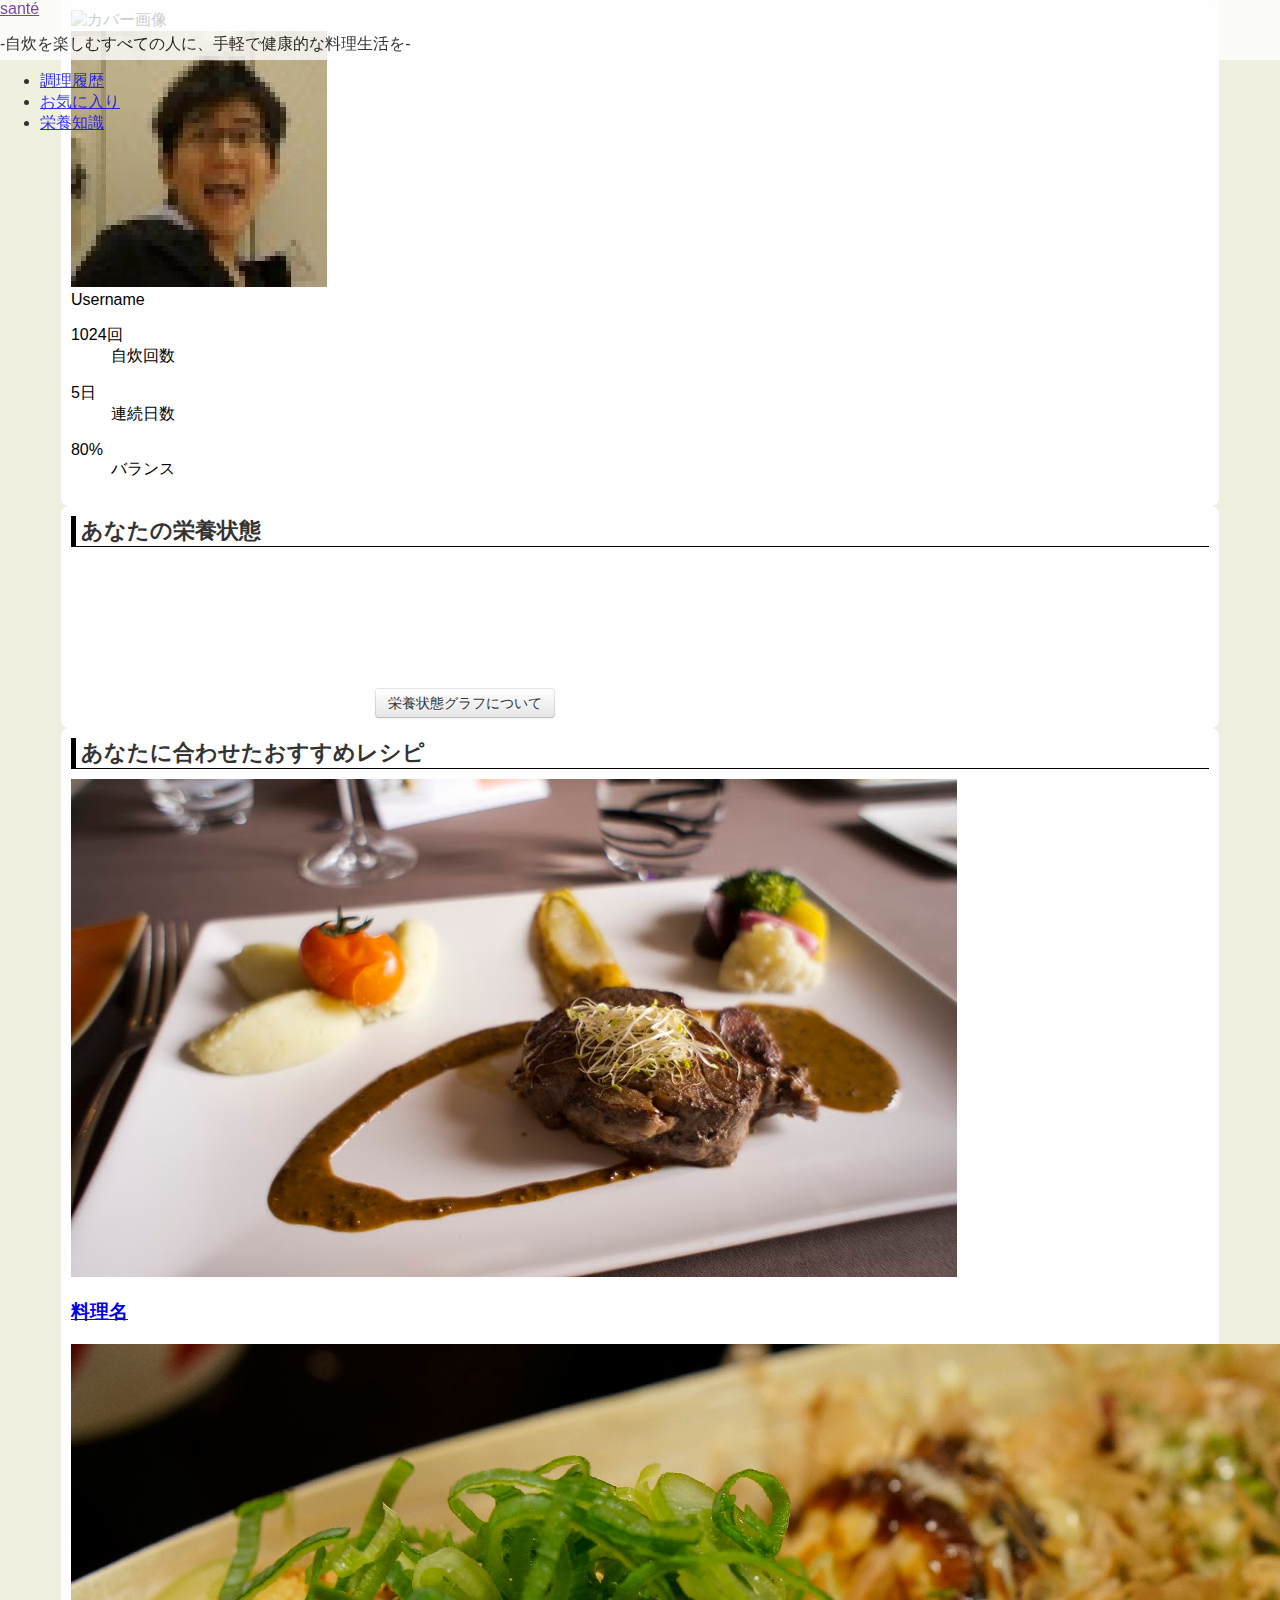
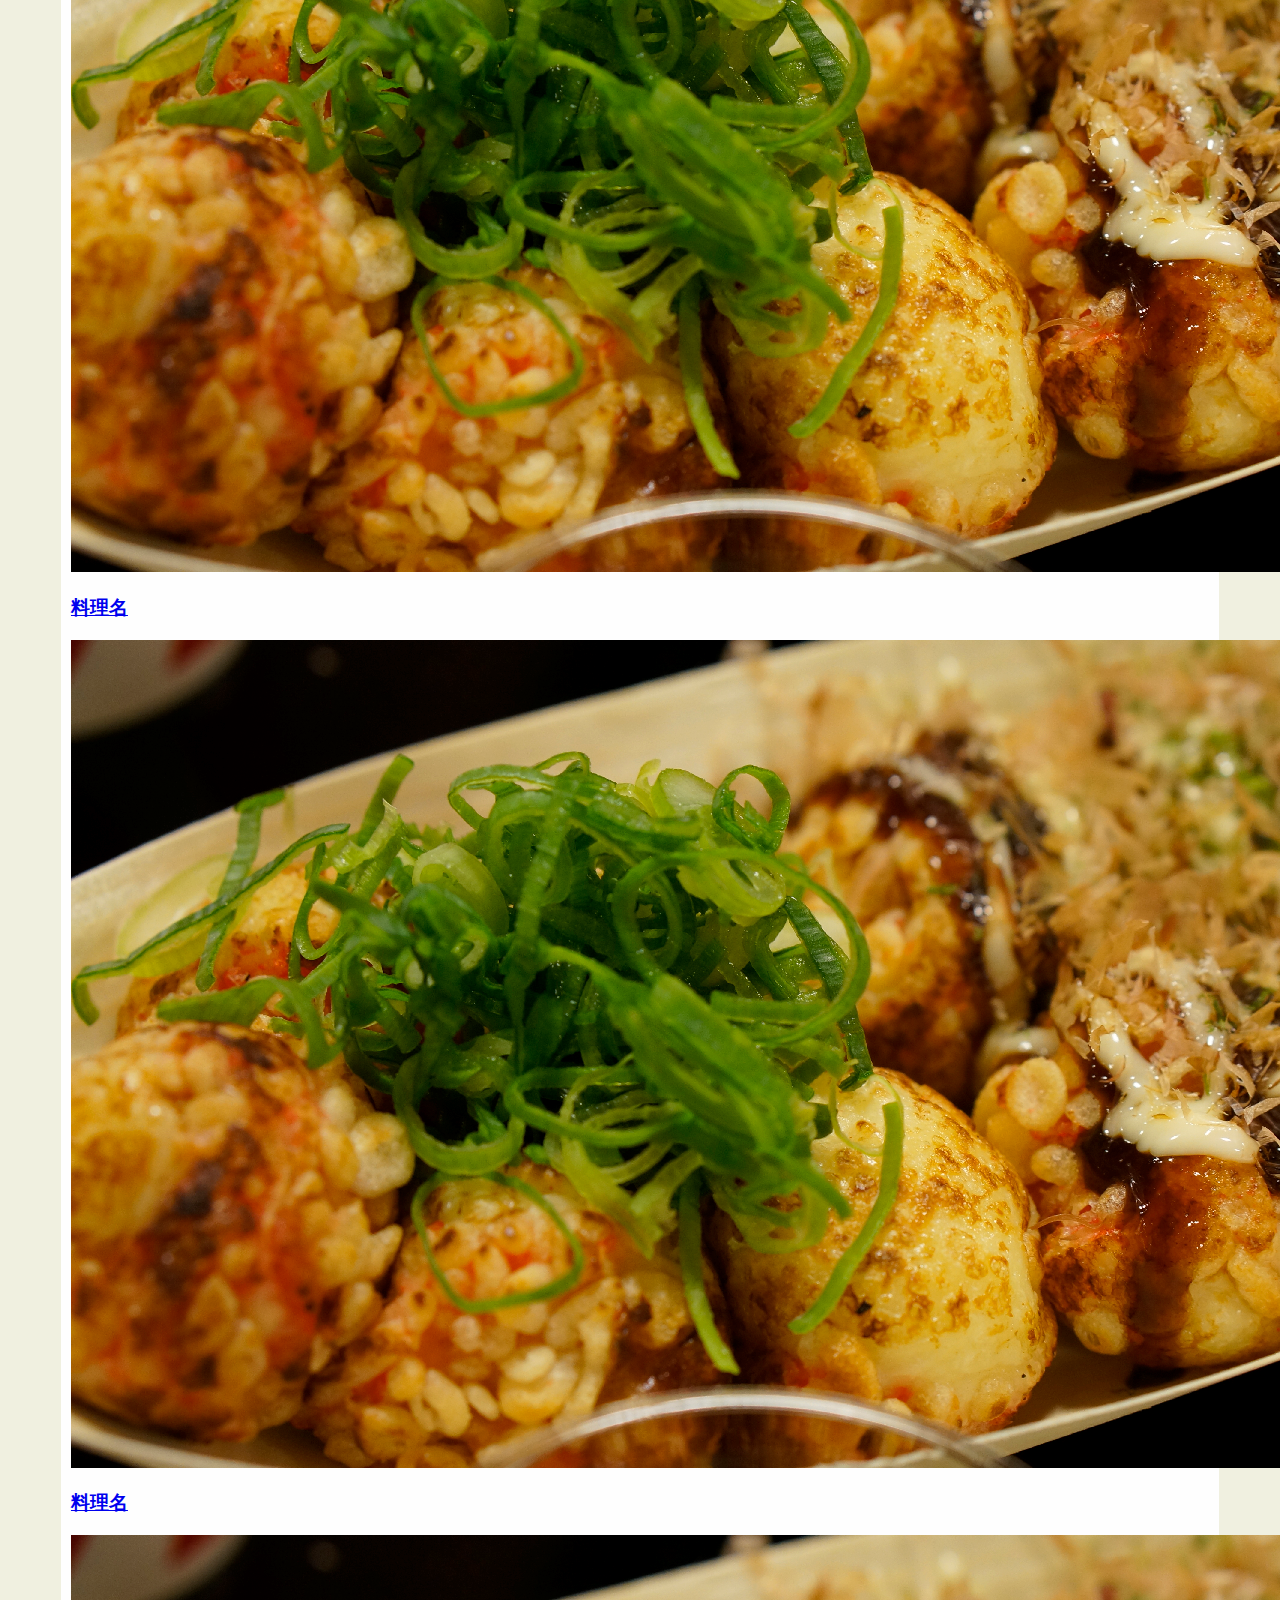
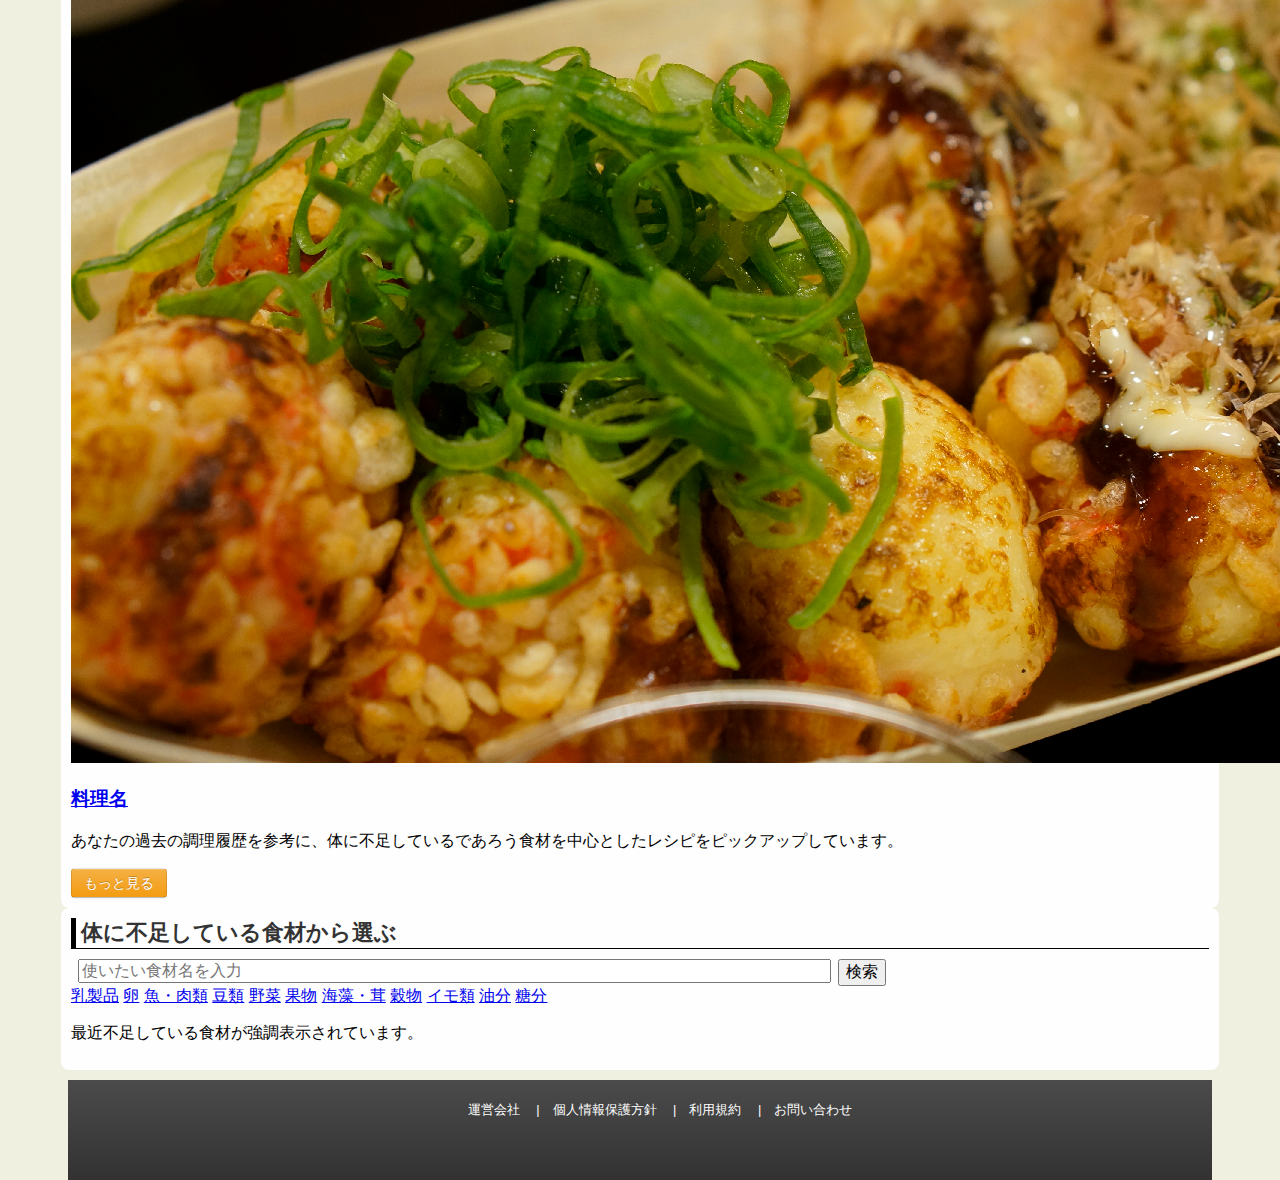
==== commit 36e2b7cc: "removed calendar from index page" ====
--- a/html/user/index.html
+++ b/html/user/index.html
@@ -2,28 +2,31 @@
 <html>
   <head>
     <meta charset="UTF-8">
-    <link href='../../asset/css/normalize.css' rel='stylesheet' type='text/css'>
-    <link href='../../asset/css/user.index.css' rel='stylesheet' type='text/css'>
-    <script type="text/javascript" src="http://ajax.googleapis.com/ajax/libs/jquery/1.7.2/jquery.min.js"></script>
-    <script type="text/javascript" src="../../asset/js/radarGraph.js"></script>
+    <title>santé - トップページ</title>
+    <meta name="description" content="SEOTOOLSは、無料で使えるSEOツールを提供しております。御社のEコマースサイトのSEO対策に、SEOアクセス解析ツール、順位チェックツールをご利用下さい。">
+    <meta name="keywords" content="レシピ,健康,おすすめレシピ,健康レシピ,SEOツール">
+    <link href="../../asset/css/normalize.css" rel="stylesheet" type="text/css">
+    <link href="../../asset/css/user.index.css" rel="stylesheet" type="text/css">
+    <script type="text/javascript" src="../../asset/js/jquery-1.9.1.min.js"></script>
+    <script type="text/javascript" src="../../asset/js/pieGraph.js"></script>
+    <script type="text/javascript" src="../../asset/js/fillMaterials.js"></script>
     <script type="text/javascript">
       $(document).ready(function() {
-        var params = ["乳", "卵", "肉", "豆", "菜", "果", "藻", "穀", "芋", "油", "糖"];
+        var params = ["乳", "卵", "肉", "豆", "菜", "果", "藻", "米", "芋", "油", "糖"];
         var items = [
-          ["", 1,0.8,0.7,0.88,0.25,0.90,1,0.9,0.5,0.7,0.9],
-          // ["目標値", 0.8,0.8,0.8,0.8,0.8,0.8,0.8,0.8,0.8,0.8,0.8],
+          ["摂取量", 1,0.8,0.6,0.4,0.6,0.8,1,0.8,1,0.6,0.4],
         ];
 
-        radarGraph.interface.init('#radar-graph', params, 360/params.length/2);
-        radarGraph.interface.setSize(220,220);
-        radarGraph.interface.setBackgroundColor([
-          [1, 4, "rgba(255,0,0,0.2)"],
-          [5, 7, "rgba(0,255,0,0.2)"],
-          [8, 11, "rgba(255,255,0,0.2)"]
-        ]);
-        radarGraph.interface.setItems(items);
-        radarGraph.interface.draw();
+        pieGraph.interface.init(".pie-graph", params, items);
+        pieGraph.interface.setDrawInfo(false);
+        pieGraph.interface.setSize(190,190);
+        pieGraph.interface.setAuxlineNum(10);
+        pieGraph.interface.draw();
 
+        var keys = ["#milk", "#egg", "#meat", "#bean", "#veg", "#fruit", "#mineral", "#crop", "#potato", "#fat", "#sugar"];
+        var values = [1, 0.8, 0.6, 0.4, 0.6, 0.8, 1, 0.8, 1, 0.6, 0.4];
+        var colors = ["red", "red", "red", "red", "green", "green", "green", "yellow", "yellow", "yellow", "yellow"];
+        fillMaterials.interface.fill(keys, values, colors);
       });
     </script>
 
@@ -33,40 +36,59 @@
 
     <header>
       <section id="header">
-        <div id="header-inner">
-          <div id="header-logo">
-            <a href="">santé</a><p>-自炊を楽しむすべての人に、健康的な料理生活を-</p>
+        <div class="header-inner">
+          <div class="header-logo">
+            <a href="">santé</a><p>-自炊を楽しむすべての人に、手軽で健康的な料理生活を-</p>
           </div>
-          <div id="header-control">
-            <a href="#">ログアウト</a>
+          <div class="header-control">
+            <ul>
+              <li>
+                <a href="./log/monthly.html">
+                  <i></i>
+                  調理履歴
+                </a>
+              </li>
+              <li>
+                <a href="./recipe/favorite.html">
+                  <i></i>
+                  お気に入り
+                </a>
+              </li>
+              <li>
+                <a href="../knowledge/nutrients.html">
+                  <i></i>
+                  栄養知識
+                </a>
+              </li>
+            </ul>
           </div>
         </div>
       </section>
-      <div id="header-dummy"></div>
+      <div class="header-dummy"></div>
     </header>
 
     <div id="wrapper">
-      <section id="accomplishment">
-        <div id="cover">
-          <img src="../../asset/img/flower.jpg">
+      <section class="status">
+        <div class="cover">
+          <img alt="カバー画像" class="cover-img" src="../../asset/img/flower.png">
         </div>
-        <div id="info">
-          <div id="profile">
-            <div id="profile-img">
-              <img src="../../asset/img/profile.jpg">
+        <div class="user-info">
+          <div class="profile">
+            <div class="profile-img">
+              <img alt="プロフィール画像" src="../../asset/img/profile.jpg">
             </div>
-            <div id="profile-name">
-              <p>Username</p>
+            <div class="profile-name">
+              <span>Username</span>
             </div>
           </div>
-          <div id="counter">
+          <div class="counter">
             <dl>
               <dt>1024回</dt>
-              <dd>自炊数</dd>
+              <dd>自炊回数</dd>
             </dl>
             <dl>
               <dt>5日</dt>
-              <dd>連続自炊</dd>
+              <dd>連続日数</dd>
             </dl>
             <dl>
               <dt>80%</dt>
@@ -76,87 +98,59 @@
         </div>
       </section>
 
-      <aside id="graph">
-        <label>あなたの栄養バランス</label>
-        <canvas id="radar-graph"></canvas>
-        <a href="./nutrient/detail.html" class="btn btn-primary">詳細を見る</a>
+      <aside class="graph">
+        <h2>あなたの栄養状態</h2>
+        <canvas class="pie-graph"></canvas>
+        <a href="../knowledge/nutrients.html" class="btn btn-info">栄養状態グラフについて</a>
       </aside>
 
-      <section id="from-recommend">
+      <section class="recipes-wrapper">
         <h2>あなたに合わせたおすすめレシピ</h2>
-        <div id="recipes">
-          <div id="main-recipe">
-            <a href="./recipe/detail.html">
-              <div class="recipe">
-                <img src="../../asset/img/sample_food.jpg">
-                <h3>料理名</h3>
-              </div>
-            </a>
-          </div>
-
-          <div id="sub-recipes">
-            <a href="./recipe/detail.html">
-              <div class="recipe">
-                <img src="../../asset/img/sample_food.jpg">
-                <h3>料理名</h3>
-              </div>
-            </a>
-            <a href="./recipe/detail.html">
-              <div class="recipe">
-                <img src="../../asset/img/sample_food.jpg">
-                <h3>料理名</h3>
-              </div>
-            </a>
-            <a href="./recipe/detail.html">
-              <div class="recipe">
-                <img src="../../asset/img/sample_food.jpg">
-                <h3>料理名</h3>
-              </div>
-            </a>
-          </div>
+        <div class="recipes">
+          <a class="recipe recipe-main" href="./recipe/detail.html">
+            <img alt="料理名" src="../../asset/img/sample_food.jpg">
+            <h3>料理名</h3>
+          </a>
+          <a class="recipe" href="./recipe/detail.html">
+            <img alt="料理名" src="../../asset/img/food.jpg">
+            <h3>料理名</h3>
+          </a>
+          <a class="recipe" href="./recipe/detail.html">
+            <img alt="料理名" src="../../asset/img/food.jpg">
+            <h3>料理名</h3>
+          </a>
+          <a class="recipe" href="./recipe/detail.html">
+            <img alt="料理名" src="../../asset/img/food.jpg">
+            <h3>料理名</h3>
+          </a>
         </div>
+        <p>
+          あなたの過去の調理履歴を参考に、体に不足しているであろう食材を中心としたレシピをピックアップしています。
+        </p>
         <a href="./recipe/list.html" class="btn btn-primary">もっと見る</a>
       </section>
 
 
-      <section id="from-material">
+      <section class="materials-wrapper">
         <h2>体に不足している食材から選ぶ</h2>
-        <div id="materials">
-          <a class="material" href="./recipe/list.html">
-            <p>乳製品</p>
-          </a>
-          <a class="material" href="./recipe/list.html">
-            <p>卵</p>
-          </a>
-          <a class="material" href="./recipe/list.html">
-            <p>魚類</p>
-          </a>
-          <a class="material" href="./recipe/list.html">
-            <p>肉類</p>
-          </a>
-          <a class="material" href="./recipe/list.html">
-            <p>豆類</p>
-          </a>
-          <a class="material" href="./recipe/list.html">
-            <p>野菜</p>
-          </a>
-          <a class="material" href="./recipe/list.html">
-            <p>イモ類</p>
-          </a>
-          <a class="material" href="./recipe/list.html">
-            <p>海藻・茸</p>
-          </a>
-          <a class="material" href="./recipe/list.html">
-            <p>穀物</p>
-          </a>
-          <a class="material" href="./recipe/list.html">
-            <p>甘味</p>
-          </a>
-          <a class="material" href="./recipe/list.html">
-            <p>果物</p>
-          </a>
+        <div class="search">
+          <input class="input-middle" type="search" placeholder="使いたい食材名を入力" required>
+          <input type="submit" value="検索">
         </div>
-        <p>最近不足している食材が強調表示されています</p>
+        <div class="materials">
+          <span id="milk" class="material"><a href="./recipe/list.html">乳製品</a></span>
+          <span id="egg"     class="material"><a href="./recipe/list.html">卵</a></span>
+          <span id="meat"    class="material"><a href="./recipe/list.html">魚・肉類</a></span>
+          <span id="bean"    class="material"><a href="./recipe/list.html">豆類</a></span>
+          <span id="veg"     class="material"><a href="./recipe/list.html">野菜</a></span>
+          <span id="fruit"   class="material"><a href="./recipe/list.html">果物</a></span>
+          <span id="mineral" class="material"><a href="./recipe/list.html">海藻・茸</a></span>
+          <span id="crop"    class="material"><a href="./recipe/list.html">穀物</a></span>
+          <span id="potato"  class="material"><a href="./recipe/list.html">イモ類</a></span>
+          <span id="fat"     class="material"><a href="./recipe/list.html">油分</a></span>
+          <span id="sugar"   class="material"><a href="./recipe/list.html">糖分</a></span>
+        </div>
+        <p>最近不足している食材が強調表示されています。</p>
       </section>
 
       <footer>
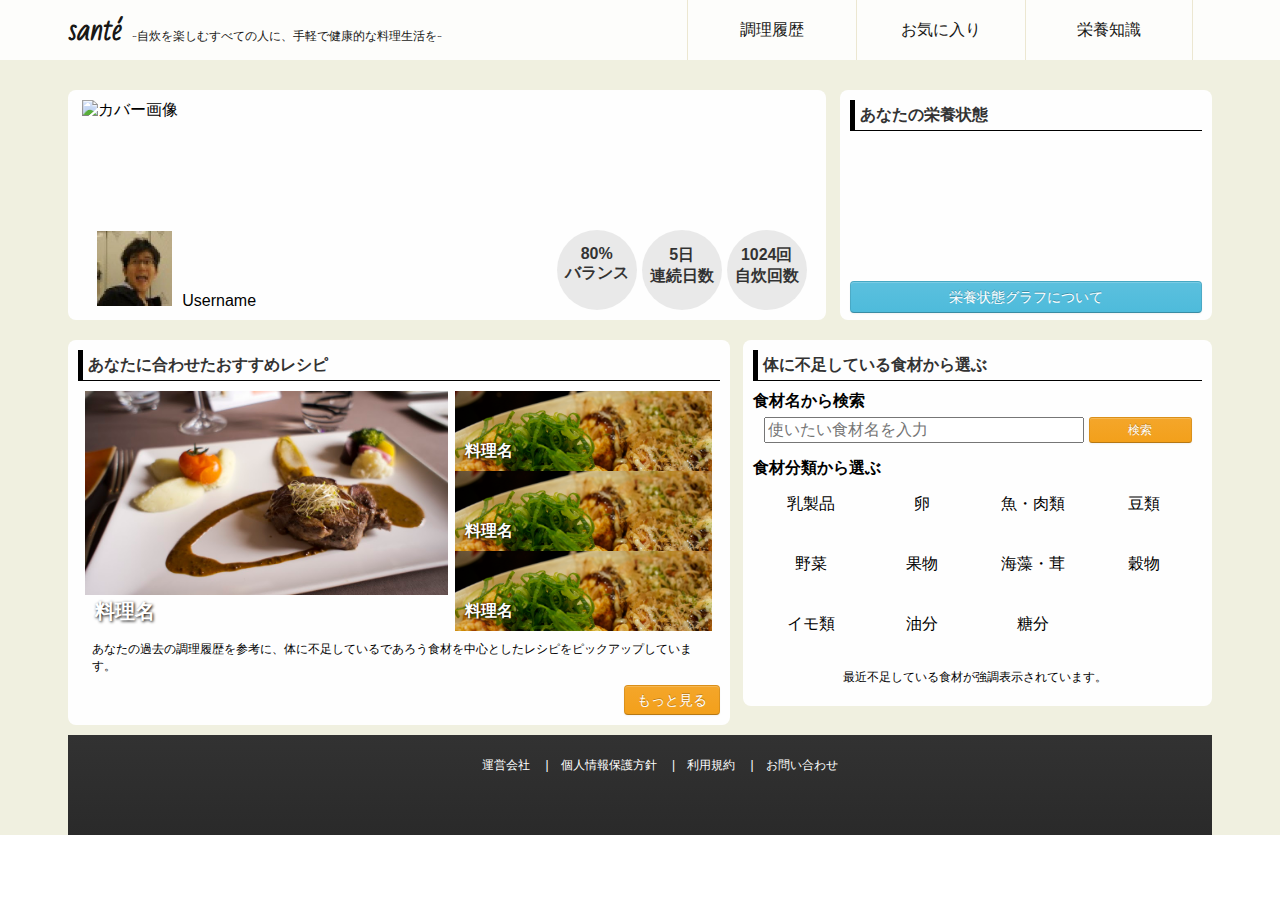
==== commit 763c0db0: "fixed total css" ====
--- a/html/user/index.html
+++ b/html/user/index.html
@@ -40,28 +40,13 @@
           <div class="header-logo">
             <a href="">santé</a><p>-自炊を楽しむすべての人に、手軽で健康的な料理生活を-</p>
           </div>
-          <div class="header-control">
+          <nav class="header-control">
             <ul>
-              <li>
-                <a href="./log/monthly.html">
-                  <i></i>
-                  調理履歴
-                </a>
-              </li>
-              <li>
-                <a href="./recipe/favorite.html">
-                  <i></i>
-                  お気に入り
-                </a>
-              </li>
-              <li>
-                <a href="../knowledge/nutrients.html">
-                  <i></i>
-                  栄養知識
-                </a>
-              </li>
+              <li><a href="./log/monthly.html"><i></i>調理履歴</a></li>
+              <li><a href="./recipe/favorite.html"><i></i>お気に入り</a></li>
+              <li><a href="../knowledge/nutrients.html"><i></i>栄養知識</a></li>
             </ul>
-          </div>
+          </nav>
         </div>
       </section>
       <div class="header-dummy"></div>
@@ -69,31 +54,16 @@
 
     <div id="wrapper">
       <section class="status">
-        <div class="cover">
-          <img alt="カバー画像" class="cover-img" src="../../asset/img/flower.png">
-        </div>
+        <div class="cover"><img alt="カバー画像" class="cover-img" src="../../asset/img/flower.png"></div>
         <div class="user-info">
           <div class="profile">
-            <div class="profile-img">
-              <img alt="プロフィール画像" src="../../asset/img/profile.jpg">
-            </div>
-            <div class="profile-name">
-              <span>Username</span>
-            </div>
+            <div class="profile-img"><img alt="プロフィール画像" src="../../asset/img/profile.jpg"></div>
+            <div class="profile-name"><span>Username</span></div>
           </div>
           <div class="counter">
-            <dl>
-              <dt>1024回</dt>
-              <dd>自炊回数</dd>
-            </dl>
-            <dl>
-              <dt>5日</dt>
-              <dd>連続日数</dd>
-            </dl>
-            <dl>
-              <dt>80%</dt>
-              <dd>バランス</dd>
-            </dl>
+            <dl><dt>1024回</dt><dd>自炊回数</dd></dl>
+            <dl><dt>5日</dt><dd>連続日数</dd></dl>
+            <dl><dt>80%</dt><dd>バランス</dd></dl>
           </div>
         </div>
       </section>
@@ -124,31 +94,31 @@
             <h3>料理名</h3>
           </a>
         </div>
-        <p>
-          あなたの過去の調理履歴を参考に、体に不足しているであろう食材を中心としたレシピをピックアップしています。
-        </p>
+        <p>あなたの過去の調理履歴を参考に、体に不足しているであろう食材を中心としたレシピをピックアップしています。</p>
         <a href="./recipe/list.html" class="btn btn-primary">もっと見る</a>
       </section>
 
-
       <section class="materials-wrapper">
         <h2>体に不足している食材から選ぶ</h2>
+        <h3>食材名から検索</h3>
         <div class="search">
           <input class="input-middle" type="search" placeholder="使いたい食材名を入力" required>
-          <input type="submit" value="検索">
+          <input class="btn btn-primary btn-small" type="submit" value="検索">
         </div>
+
+        <h3>食材分類から選ぶ</h3>
         <div class="materials">
-          <span id="milk" class="material"><a href="./recipe/list.html">乳製品</a></span>
-          <span id="egg"     class="material"><a href="./recipe/list.html">卵</a></span>
-          <span id="meat"    class="material"><a href="./recipe/list.html">魚・肉類</a></span>
-          <span id="bean"    class="material"><a href="./recipe/list.html">豆類</a></span>
-          <span id="veg"     class="material"><a href="./recipe/list.html">野菜</a></span>
-          <span id="fruit"   class="material"><a href="./recipe/list.html">果物</a></span>
-          <span id="mineral" class="material"><a href="./recipe/list.html">海藻・茸</a></span>
-          <span id="crop"    class="material"><a href="./recipe/list.html">穀物</a></span>
-          <span id="potato"  class="material"><a href="./recipe/list.html">イモ類</a></span>
-          <span id="fat"     class="material"><a href="./recipe/list.html">油分</a></span>
-          <span id="sugar"   class="material"><a href="./recipe/list.html">糖分</a></span>
+          <div id="milk"    class="material"><a href="./recipe/list.html">乳製品</a></div>
+          <div id="egg"     class="material"><a href="./recipe/list.html">卵</a></div>
+          <div id="meat"    class="material"><a href="./recipe/list.html">魚・肉類</a></div>
+          <div id="bean"    class="material"><a href="./recipe/list.html">豆類</a></div>
+          <div id="veg"     class="material"><a href="./recipe/list.html">野菜</a></div>
+          <div id="fruit"   class="material"><a href="./recipe/list.html">果物</a></div>
+          <div id="mineral" class="material"><a href="./recipe/list.html">海藻・茸</a></div>
+          <div id="crop"    class="material"><a href="./recipe/list.html">穀物</a></div>
+          <div id="potato"  class="material"><a href="./recipe/list.html">イモ類</a></div>
+          <div id="fat"     class="material"><a href="./recipe/list.html">油分</a></div>
+          <div id="sugar"   class="material"><a href="./recipe/list.html">糖分</a></div>
         </div>
         <p>最近不足している食材が強調表示されています。</p>
       </section>
--- a/asset/css/user.index.css
+++ b/asset/css/user.index.css
@@ -17,6 +17,9 @@
 body:after {
   clear: both;
 }
+body:after {
+  clear: both;
+}
 body:before,
 body:after {
   content: "";
@@ -31,6 +34,2249 @@
   display: table;
 }
 body:after {
+  clear: both;
+}
+body:before,
+body:after {
+  content: "";
+  display: table;
+}
+body:after {
+  clear: both;
+}
+body:after {
+  clear: both;
+}
+.column1 {
+  -moz-box-sizing: border-box;
+  -webkit-box-sizing: border-box;
+  box-sizing: border-box;
+  display: inline;
+  float: left;
+  width: 7.142857142857142%;
+  margin: 0 0.5952380952380952%;
+  *zoom: 1;
+}
+.column1:after {
+  clear: both;
+}
+.column1:after {
+  clear: both;
+}
+.column1:before,
+.column1:after {
+  content: "";
+  display: table;
+}
+.column1:after {
+  clear: both;
+}
+.column1:after {
+  clear: both;
+}
+.column1:before,
+.column1:after {
+  content: "";
+  display: table;
+}
+.column1:after {
+  clear: both;
+}
+.column1:before,
+.column1:after {
+  content: "";
+  display: table;
+}
+.column1:after {
+  clear: both;
+}
+.column1:before,
+.column1:after {
+  content: "";
+  display: table;
+}
+.column1:after {
+  clear: both;
+}
+.column1:after {
+  clear: both;
+}
+.column1:after {
+  clear: both;
+}
+.column1:after {
+  clear: both;
+}
+.column1:before,
+.column1:after {
+  content: "";
+  display: table;
+}
+.column1:after {
+  clear: both;
+}
+.column1:after {
+  clear: both;
+}
+.column1:before,
+.column1:after {
+  content: "";
+  display: table;
+}
+.column1:after {
+  clear: both;
+}
+.column1:before,
+.column1:after {
+  content: "";
+  display: table;
+}
+.column1:after {
+  clear: both;
+}
+.column1:before,
+.column1:after {
+  content: "";
+  display: table;
+}
+.column1:after {
+  clear: both;
+}
+.column1:after {
+  clear: both;
+}
+.column1:after {
+  clear: both;
+}
+.column1:after {
+  clear: both;
+}
+.column1:before,
+.column1:after {
+  content: "";
+  display: table;
+}
+.column1:after {
+  clear: both;
+}
+.column1:after {
+  clear: both;
+}
+.column1:before,
+.column1:after {
+  content: "";
+  display: table;
+}
+.column1:after {
+  clear: both;
+}
+.column1:before,
+.column1:after {
+  content: "";
+  display: table;
+}
+.column1:after {
+  clear: both;
+}
+.column1:before,
+.column1:after {
+  content: "";
+  display: table;
+}
+.column1:after {
+  clear: both;
+}
+.column1:after {
+  clear: both;
+}
+.column1:after {
+  clear: both;
+}
+.column1:after {
+  clear: both;
+}
+.column1:before,
+.column1:after {
+  content: "";
+  display: table;
+}
+.column1:after {
+  clear: both;
+}
+.column1:after {
+  clear: both;
+}
+.column1:before,
+.column1:after {
+  content: "";
+  display: table;
+}
+.column1:after {
+  clear: both;
+}
+.column1:before,
+.column1:after {
+  content: "";
+  display: table;
+}
+.column1:after {
+  clear: both;
+}
+.column1:before,
+.column1:after {
+  content: "";
+  display: table;
+}
+.column1:after {
+  clear: both;
+}
+.column1:after {
+  clear: both;
+}
+.column2 {
+  -moz-box-sizing: border-box;
+  -webkit-box-sizing: border-box;
+  box-sizing: border-box;
+  display: inline;
+  float: left;
+  width: 15.476190476190476%;
+  margin: 0 0.5952380952380952%;
+  *zoom: 1;
+}
+.column2:after {
+  clear: both;
+}
+.column2:after {
+  clear: both;
+}
+.column2:before,
+.column2:after {
+  content: "";
+  display: table;
+}
+.column2:after {
+  clear: both;
+}
+.column2:after {
+  clear: both;
+}
+.column2:before,
+.column2:after {
+  content: "";
+  display: table;
+}
+.column2:after {
+  clear: both;
+}
+.column2:before,
+.column2:after {
+  content: "";
+  display: table;
+}
+.column2:after {
+  clear: both;
+}
+.column2:before,
+.column2:after {
+  content: "";
+  display: table;
+}
+.column2:after {
+  clear: both;
+}
+.column2:after {
+  clear: both;
+}
+.column2:after {
+  clear: both;
+}
+.column2:after {
+  clear: both;
+}
+.column2:before,
+.column2:after {
+  content: "";
+  display: table;
+}
+.column2:after {
+  clear: both;
+}
+.column2:after {
+  clear: both;
+}
+.column2:before,
+.column2:after {
+  content: "";
+  display: table;
+}
+.column2:after {
+  clear: both;
+}
+.column2:before,
+.column2:after {
+  content: "";
+  display: table;
+}
+.column2:after {
+  clear: both;
+}
+.column2:before,
+.column2:after {
+  content: "";
+  display: table;
+}
+.column2:after {
+  clear: both;
+}
+.column2:after {
+  clear: both;
+}
+.column2:after {
+  clear: both;
+}
+.column2:after {
+  clear: both;
+}
+.column2:before,
+.column2:after {
+  content: "";
+  display: table;
+}
+.column2:after {
+  clear: both;
+}
+.column2:after {
+  clear: both;
+}
+.column2:before,
+.column2:after {
+  content: "";
+  display: table;
+}
+.column2:after {
+  clear: both;
+}
+.column2:before,
+.column2:after {
+  content: "";
+  display: table;
+}
+.column2:after {
+  clear: both;
+}
+.column2:before,
+.column2:after {
+  content: "";
+  display: table;
+}
+.column2:after {
+  clear: both;
+}
+.column2:after {
+  clear: both;
+}
+.column2:after {
+  clear: both;
+}
+.column2:after {
+  clear: both;
+}
+.column2:before,
+.column2:after {
+  content: "";
+  display: table;
+}
+.column2:after {
+  clear: both;
+}
+.column2:after {
+  clear: both;
+}
+.column2:before,
+.column2:after {
+  content: "";
+  display: table;
+}
+.column2:after {
+  clear: both;
+}
+.column2:before,
+.column2:after {
+  content: "";
+  display: table;
+}
+.column2:after {
+  clear: both;
+}
+.column2:before,
+.column2:after {
+  content: "";
+  display: table;
+}
+.column2:after {
+  clear: both;
+}
+.column2:after {
+  clear: both;
+}
+.column3 {
+  -moz-box-sizing: border-box;
+  -webkit-box-sizing: border-box;
+  box-sizing: border-box;
+  display: inline;
+  float: left;
+  width: 23.809523809523807%;
+  margin: 0 0.5952380952380952%;
+  *zoom: 1;
+}
+.column3:after {
+  clear: both;
+}
+.column3:after {
+  clear: both;
+}
+.column3:before,
+.column3:after {
+  content: "";
+  display: table;
+}
+.column3:after {
+  clear: both;
+}
+.column3:after {
+  clear: both;
+}
+.column3:before,
+.column3:after {
+  content: "";
+  display: table;
+}
+.column3:after {
+  clear: both;
+}
+.column3:before,
+.column3:after {
+  content: "";
+  display: table;
+}
+.column3:after {
+  clear: both;
+}
+.column3:before,
+.column3:after {
+  content: "";
+  display: table;
+}
+.column3:after {
+  clear: both;
+}
+.column3:after {
+  clear: both;
+}
+.column3:after {
+  clear: both;
+}
+.column3:after {
+  clear: both;
+}
+.column3:before,
+.column3:after {
+  content: "";
+  display: table;
+}
+.column3:after {
+  clear: both;
+}
+.column3:after {
+  clear: both;
+}
+.column3:before,
+.column3:after {
+  content: "";
+  display: table;
+}
+.column3:after {
+  clear: both;
+}
+.column3:before,
+.column3:after {
+  content: "";
+  display: table;
+}
+.column3:after {
+  clear: both;
+}
+.column3:before,
+.column3:after {
+  content: "";
+  display: table;
+}
+.column3:after {
+  clear: both;
+}
+.column3:after {
+  clear: both;
+}
+.column3:after {
+  clear: both;
+}
+.column3:after {
+  clear: both;
+}
+.column3:before,
+.column3:after {
+  content: "";
+  display: table;
+}
+.column3:after {
+  clear: both;
+}
+.column3:after {
+  clear: both;
+}
+.column3:before,
+.column3:after {
+  content: "";
+  display: table;
+}
+.column3:after {
+  clear: both;
+}
+.column3:before,
+.column3:after {
+  content: "";
+  display: table;
+}
+.column3:after {
+  clear: both;
+}
+.column3:before,
+.column3:after {
+  content: "";
+  display: table;
+}
+.column3:after {
+  clear: both;
+}
+.column3:after {
+  clear: both;
+}
+.column3:after {
+  clear: both;
+}
+.column3:after {
+  clear: both;
+}
+.column3:before,
+.column3:after {
+  content: "";
+  display: table;
+}
+.column3:after {
+  clear: both;
+}
+.column3:after {
+  clear: both;
+}
+.column3:before,
+.column3:after {
+  content: "";
+  display: table;
+}
+.column3:after {
+  clear: both;
+}
+.column3:before,
+.column3:after {
+  content: "";
+  display: table;
+}
+.column3:after {
+  clear: both;
+}
+.column3:before,
+.column3:after {
+  content: "";
+  display: table;
+}
+.column3:after {
+  clear: both;
+}
+.column3:after {
+  clear: both;
+}
+.column4 {
+  -moz-box-sizing: border-box;
+  -webkit-box-sizing: border-box;
+  box-sizing: border-box;
+  display: inline;
+  float: left;
+  width: 32.142857142857146%;
+  margin: 0 0.5952380952380952%;
+  *zoom: 1;
+}
+.column4:after {
+  clear: both;
+}
+.column4:after {
+  clear: both;
+}
+.column4:before,
+.column4:after {
+  content: "";
+  display: table;
+}
+.column4:after {
+  clear: both;
+}
+.column4:after {
+  clear: both;
+}
+.column4:before,
+.column4:after {
+  content: "";
+  display: table;
+}
+.column4:after {
+  clear: both;
+}
+.column4:before,
+.column4:after {
+  content: "";
+  display: table;
+}
+.column4:after {
+  clear: both;
+}
+.column4:before,
+.column4:after {
+  content: "";
+  display: table;
+}
+.column4:after {
+  clear: both;
+}
+.column4:after {
+  clear: both;
+}
+.column4:after {
+  clear: both;
+}
+.column4:after {
+  clear: both;
+}
+.column4:before,
+.column4:after {
+  content: "";
+  display: table;
+}
+.column4:after {
+  clear: both;
+}
+.column4:after {
+  clear: both;
+}
+.column4:before,
+.column4:after {
+  content: "";
+  display: table;
+}
+.column4:after {
+  clear: both;
+}
+.column4:before,
+.column4:after {
+  content: "";
+  display: table;
+}
+.column4:after {
+  clear: both;
+}
+.column4:before,
+.column4:after {
+  content: "";
+  display: table;
+}
+.column4:after {
+  clear: both;
+}
+.column4:after {
+  clear: both;
+}
+.column4:after {
+  clear: both;
+}
+.column4:after {
+  clear: both;
+}
+.column4:before,
+.column4:after {
+  content: "";
+  display: table;
+}
+.column4:after {
+  clear: both;
+}
+.column4:after {
+  clear: both;
+}
+.column4:before,
+.column4:after {
+  content: "";
+  display: table;
+}
+.column4:after {
+  clear: both;
+}
+.column4:before,
+.column4:after {
+  content: "";
+  display: table;
+}
+.column4:after {
+  clear: both;
+}
+.column4:before,
+.column4:after {
+  content: "";
+  display: table;
+}
+.column4:after {
+  clear: both;
+}
+.column4:after {
+  clear: both;
+}
+.column4:after {
+  clear: both;
+}
+.column4:after {
+  clear: both;
+}
+.column4:before,
+.column4:after {
+  content: "";
+  display: table;
+}
+.column4:after {
+  clear: both;
+}
+.column4:after {
+  clear: both;
+}
+.column4:before,
+.column4:after {
+  content: "";
+  display: table;
+}
+.column4:after {
+  clear: both;
+}
+.column4:before,
+.column4:after {
+  content: "";
+  display: table;
+}
+.column4:after {
+  clear: both;
+}
+.column4:before,
+.column4:after {
+  content: "";
+  display: table;
+}
+.column4:after {
+  clear: both;
+}
+.column4:after {
+  clear: both;
+}
+.column5 {
+  -moz-box-sizing: border-box;
+  -webkit-box-sizing: border-box;
+  box-sizing: border-box;
+  display: inline;
+  float: left;
+  width: 40.476190476190474%;
+  margin: 0 0.5952380952380952%;
+  *zoom: 1;
+}
+.column5:after {
+  clear: both;
+}
+.column5:after {
+  clear: both;
+}
+.column5:before,
+.column5:after {
+  content: "";
+  display: table;
+}
+.column5:after {
+  clear: both;
+}
+.column5:after {
+  clear: both;
+}
+.column5:before,
+.column5:after {
+  content: "";
+  display: table;
+}
+.column5:after {
+  clear: both;
+}
+.column5:before,
+.column5:after {
+  content: "";
+  display: table;
+}
+.column5:after {
+  clear: both;
+}
+.column5:before,
+.column5:after {
+  content: "";
+  display: table;
+}
+.column5:after {
+  clear: both;
+}
+.column5:after {
+  clear: both;
+}
+.column5:after {
+  clear: both;
+}
+.column5:after {
+  clear: both;
+}
+.column5:before,
+.column5:after {
+  content: "";
+  display: table;
+}
+.column5:after {
+  clear: both;
+}
+.column5:after {
+  clear: both;
+}
+.column5:before,
+.column5:after {
+  content: "";
+  display: table;
+}
+.column5:after {
+  clear: both;
+}
+.column5:before,
+.column5:after {
+  content: "";
+  display: table;
+}
+.column5:after {
+  clear: both;
+}
+.column5:before,
+.column5:after {
+  content: "";
+  display: table;
+}
+.column5:after {
+  clear: both;
+}
+.column5:after {
+  clear: both;
+}
+.column5:after {
+  clear: both;
+}
+.column5:after {
+  clear: both;
+}
+.column5:before,
+.column5:after {
+  content: "";
+  display: table;
+}
+.column5:after {
+  clear: both;
+}
+.column5:after {
+  clear: both;
+}
+.column5:before,
+.column5:after {
+  content: "";
+  display: table;
+}
+.column5:after {
+  clear: both;
+}
+.column5:before,
+.column5:after {
+  content: "";
+  display: table;
+}
+.column5:after {
+  clear: both;
+}
+.column5:before,
+.column5:after {
+  content: "";
+  display: table;
+}
+.column5:after {
+  clear: both;
+}
+.column5:after {
+  clear: both;
+}
+.column5:after {
+  clear: both;
+}
+.column5:after {
+  clear: both;
+}
+.column5:before,
+.column5:after {
+  content: "";
+  display: table;
+}
+.column5:after {
+  clear: both;
+}
+.column5:after {
+  clear: both;
+}
+.column5:before,
+.column5:after {
+  content: "";
+  display: table;
+}
+.column5:after {
+  clear: both;
+}
+.column5:before,
+.column5:after {
+  content: "";
+  display: table;
+}
+.column5:after {
+  clear: both;
+}
+.column5:before,
+.column5:after {
+  content: "";
+  display: table;
+}
+.column5:after {
+  clear: both;
+}
+.column5:after {
+  clear: both;
+}
+.column6 {
+  -moz-box-sizing: border-box;
+  -webkit-box-sizing: border-box;
+  box-sizing: border-box;
+  display: inline;
+  float: left;
+  width: 48.80952380952381%;
+  margin: 0 0.5952380952380952%;
+  *zoom: 1;
+}
+.column6:after {
+  clear: both;
+}
+.column6:after {
+  clear: both;
+}
+.column6:before,
+.column6:after {
+  content: "";
+  display: table;
+}
+.column6:after {
+  clear: both;
+}
+.column6:after {
+  clear: both;
+}
+.column6:before,
+.column6:after {
+  content: "";
+  display: table;
+}
+.column6:after {
+  clear: both;
+}
+.column6:before,
+.column6:after {
+  content: "";
+  display: table;
+}
+.column6:after {
+  clear: both;
+}
+.column6:before,
+.column6:after {
+  content: "";
+  display: table;
+}
+.column6:after {
+  clear: both;
+}
+.column6:after {
+  clear: both;
+}
+.column6:after {
+  clear: both;
+}
+.column6:after {
+  clear: both;
+}
+.column6:before,
+.column6:after {
+  content: "";
+  display: table;
+}
+.column6:after {
+  clear: both;
+}
+.column6:after {
+  clear: both;
+}
+.column6:before,
+.column6:after {
+  content: "";
+  display: table;
+}
+.column6:after {
+  clear: both;
+}
+.column6:before,
+.column6:after {
+  content: "";
+  display: table;
+}
+.column6:after {
+  clear: both;
+}
+.column6:before,
+.column6:after {
+  content: "";
+  display: table;
+}
+.column6:after {
+  clear: both;
+}
+.column6:after {
+  clear: both;
+}
+.column6:after {
+  clear: both;
+}
+.column6:after {
+  clear: both;
+}
+.column6:before,
+.column6:after {
+  content: "";
+  display: table;
+}
+.column6:after {
+  clear: both;
+}
+.column6:after {
+  clear: both;
+}
+.column6:before,
+.column6:after {
+  content: "";
+  display: table;
+}
+.column6:after {
+  clear: both;
+}
+.column6:before,
+.column6:after {
+  content: "";
+  display: table;
+}
+.column6:after {
+  clear: both;
+}
+.column6:before,
+.column6:after {
+  content: "";
+  display: table;
+}
+.column6:after {
+  clear: both;
+}
+.column6:after {
+  clear: both;
+}
+.column6:after {
+  clear: both;
+}
+.column6:after {
+  clear: both;
+}
+.column6:before,
+.column6:after {
+  content: "";
+  display: table;
+}
+.column6:after {
+  clear: both;
+}
+.column6:after {
+  clear: both;
+}
+.column6:before,
+.column6:after {
+  content: "";
+  display: table;
+}
+.column6:after {
+  clear: both;
+}
+.column6:before,
+.column6:after {
+  content: "";
+  display: table;
+}
+.column6:after {
+  clear: both;
+}
+.column6:before,
+.column6:after {
+  content: "";
+  display: table;
+}
+.column6:after {
+  clear: both;
+}
+.column6:after {
+  clear: both;
+}
+.column7 {
+  -moz-box-sizing: border-box;
+  -webkit-box-sizing: border-box;
+  box-sizing: border-box;
+  display: inline;
+  float: left;
+  width: 57.14285714285714%;
+  margin: 0 0.5952380952380952%;
+  *zoom: 1;
+}
+.column7:after {
+  clear: both;
+}
+.column7:after {
+  clear: both;
+}
+.column7:before,
+.column7:after {
+  content: "";
+  display: table;
+}
+.column7:after {
+  clear: both;
+}
+.column7:after {
+  clear: both;
+}
+.column7:before,
+.column7:after {
+  content: "";
+  display: table;
+}
+.column7:after {
+  clear: both;
+}
+.column7:before,
+.column7:after {
+  content: "";
+  display: table;
+}
+.column7:after {
+  clear: both;
+}
+.column7:before,
+.column7:after {
+  content: "";
+  display: table;
+}
+.column7:after {
+  clear: both;
+}
+.column7:after {
+  clear: both;
+}
+.column7:after {
+  clear: both;
+}
+.column7:after {
+  clear: both;
+}
+.column7:before,
+.column7:after {
+  content: "";
+  display: table;
+}
+.column7:after {
+  clear: both;
+}
+.column7:after {
+  clear: both;
+}
+.column7:before,
+.column7:after {
+  content: "";
+  display: table;
+}
+.column7:after {
+  clear: both;
+}
+.column7:before,
+.column7:after {
+  content: "";
+  display: table;
+}
+.column7:after {
+  clear: both;
+}
+.column7:before,
+.column7:after {
+  content: "";
+  display: table;
+}
+.column7:after {
+  clear: both;
+}
+.column7:after {
+  clear: both;
+}
+.column7:after {
+  clear: both;
+}
+.column7:after {
+  clear: both;
+}
+.column7:before,
+.column7:after {
+  content: "";
+  display: table;
+}
+.column7:after {
+  clear: both;
+}
+.column7:after {
+  clear: both;
+}
+.column7:before,
+.column7:after {
+  content: "";
+  display: table;
+}
+.column7:after {
+  clear: both;
+}
+.column7:before,
+.column7:after {
+  content: "";
+  display: table;
+}
+.column7:after {
+  clear: both;
+}
+.column7:before,
+.column7:after {
+  content: "";
+  display: table;
+}
+.column7:after {
+  clear: both;
+}
+.column7:after {
+  clear: both;
+}
+.column7:after {
+  clear: both;
+}
+.column7:after {
+  clear: both;
+}
+.column7:before,
+.column7:after {
+  content: "";
+  display: table;
+}
+.column7:after {
+  clear: both;
+}
+.column7:after {
+  clear: both;
+}
+.column7:before,
+.column7:after {
+  content: "";
+  display: table;
+}
+.column7:after {
+  clear: both;
+}
+.column7:before,
+.column7:after {
+  content: "";
+  display: table;
+}
+.column7:after {
+  clear: both;
+}
+.column7:before,
+.column7:after {
+  content: "";
+  display: table;
+}
+.column7:after {
+  clear: both;
+}
+.column7:after {
+  clear: both;
+}
+.column8 {
+  -moz-box-sizing: border-box;
+  -webkit-box-sizing: border-box;
+  box-sizing: border-box;
+  display: inline;
+  float: left;
+  width: 65.47619047619048%;
+  margin: 0 0.5952380952380952%;
+  *zoom: 1;
+}
+.column8:after {
+  clear: both;
+}
+.column8:after {
+  clear: both;
+}
+.column8:before,
+.column8:after {
+  content: "";
+  display: table;
+}
+.column8:after {
+  clear: both;
+}
+.column8:after {
+  clear: both;
+}
+.column8:before,
+.column8:after {
+  content: "";
+  display: table;
+}
+.column8:after {
+  clear: both;
+}
+.column8:before,
+.column8:after {
+  content: "";
+  display: table;
+}
+.column8:after {
+  clear: both;
+}
+.column8:before,
+.column8:after {
+  content: "";
+  display: table;
+}
+.column8:after {
+  clear: both;
+}
+.column8:after {
+  clear: both;
+}
+.column8:after {
+  clear: both;
+}
+.column8:after {
+  clear: both;
+}
+.column8:before,
+.column8:after {
+  content: "";
+  display: table;
+}
+.column8:after {
+  clear: both;
+}
+.column8:after {
+  clear: both;
+}
+.column8:before,
+.column8:after {
+  content: "";
+  display: table;
+}
+.column8:after {
+  clear: both;
+}
+.column8:before,
+.column8:after {
+  content: "";
+  display: table;
+}
+.column8:after {
+  clear: both;
+}
+.column8:before,
+.column8:after {
+  content: "";
+  display: table;
+}
+.column8:after {
+  clear: both;
+}
+.column8:after {
+  clear: both;
+}
+.column8:after {
+  clear: both;
+}
+.column8:after {
+  clear: both;
+}
+.column8:before,
+.column8:after {
+  content: "";
+  display: table;
+}
+.column8:after {
+  clear: both;
+}
+.column8:after {
+  clear: both;
+}
+.column8:before,
+.column8:after {
+  content: "";
+  display: table;
+}
+.column8:after {
+  clear: both;
+}
+.column8:before,
+.column8:after {
+  content: "";
+  display: table;
+}
+.column8:after {
+  clear: both;
+}
+.column8:before,
+.column8:after {
+  content: "";
+  display: table;
+}
+.column8:after {
+  clear: both;
+}
+.column8:after {
+  clear: both;
+}
+.column8:after {
+  clear: both;
+}
+.column8:after {
+  clear: both;
+}
+.column8:before,
+.column8:after {
+  content: "";
+  display: table;
+}
+.column8:after {
+  clear: both;
+}
+.column8:after {
+  clear: both;
+}
+.column8:before,
+.column8:after {
+  content: "";
+  display: table;
+}
+.column8:after {
+  clear: both;
+}
+.column8:before,
+.column8:after {
+  content: "";
+  display: table;
+}
+.column8:after {
+  clear: both;
+}
+.column8:before,
+.column8:after {
+  content: "";
+  display: table;
+}
+.column8:after {
+  clear: both;
+}
+.column8:after {
+  clear: both;
+}
+.column9 {
+  -moz-box-sizing: border-box;
+  -webkit-box-sizing: border-box;
+  box-sizing: border-box;
+  display: inline;
+  float: left;
+  width: 73.80952380952381%;
+  margin: 0 0.5952380952380952%;
+  *zoom: 1;
+}
+.column9:after {
+  clear: both;
+}
+.column9:after {
+  clear: both;
+}
+.column9:before,
+.column9:after {
+  content: "";
+  display: table;
+}
+.column9:after {
+  clear: both;
+}
+.column9:after {
+  clear: both;
+}
+.column9:before,
+.column9:after {
+  content: "";
+  display: table;
+}
+.column9:after {
+  clear: both;
+}
+.column9:before,
+.column9:after {
+  content: "";
+  display: table;
+}
+.column9:after {
+  clear: both;
+}
+.column9:before,
+.column9:after {
+  content: "";
+  display: table;
+}
+.column9:after {
+  clear: both;
+}
+.column9:after {
+  clear: both;
+}
+.column9:after {
+  clear: both;
+}
+.column9:after {
+  clear: both;
+}
+.column9:before,
+.column9:after {
+  content: "";
+  display: table;
+}
+.column9:after {
+  clear: both;
+}
+.column9:after {
+  clear: both;
+}
+.column9:before,
+.column9:after {
+  content: "";
+  display: table;
+}
+.column9:after {
+  clear: both;
+}
+.column9:before,
+.column9:after {
+  content: "";
+  display: table;
+}
+.column9:after {
+  clear: both;
+}
+.column9:before,
+.column9:after {
+  content: "";
+  display: table;
+}
+.column9:after {
+  clear: both;
+}
+.column9:after {
+  clear: both;
+}
+.column9:after {
+  clear: both;
+}
+.column9:after {
+  clear: both;
+}
+.column9:before,
+.column9:after {
+  content: "";
+  display: table;
+}
+.column9:after {
+  clear: both;
+}
+.column9:after {
+  clear: both;
+}
+.column9:before,
+.column9:after {
+  content: "";
+  display: table;
+}
+.column9:after {
+  clear: both;
+}
+.column9:before,
+.column9:after {
+  content: "";
+  display: table;
+}
+.column9:after {
+  clear: both;
+}
+.column9:before,
+.column9:after {
+  content: "";
+  display: table;
+}
+.column9:after {
+  clear: both;
+}
+.column9:after {
+  clear: both;
+}
+.column9:after {
+  clear: both;
+}
+.column9:after {
+  clear: both;
+}
+.column9:before,
+.column9:after {
+  content: "";
+  display: table;
+}
+.column9:after {
+  clear: both;
+}
+.column9:after {
+  clear: both;
+}
+.column9:before,
+.column9:after {
+  content: "";
+  display: table;
+}
+.column9:after {
+  clear: both;
+}
+.column9:before,
+.column9:after {
+  content: "";
+  display: table;
+}
+.column9:after {
+  clear: both;
+}
+.column9:before,
+.column9:after {
+  content: "";
+  display: table;
+}
+.column9:after {
+  clear: both;
+}
+.column9:after {
+  clear: both;
+}
+.column10 {
+  -moz-box-sizing: border-box;
+  -webkit-box-sizing: border-box;
+  box-sizing: border-box;
+  display: inline;
+  float: left;
+  width: 82.14285714285714%;
+  margin: 0 0.5952380952380952%;
+  *zoom: 1;
+}
+.column10:after {
+  clear: both;
+}
+.column10:after {
+  clear: both;
+}
+.column10:before,
+.column10:after {
+  content: "";
+  display: table;
+}
+.column10:after {
+  clear: both;
+}
+.column10:after {
+  clear: both;
+}
+.column10:before,
+.column10:after {
+  content: "";
+  display: table;
+}
+.column10:after {
+  clear: both;
+}
+.column10:before,
+.column10:after {
+  content: "";
+  display: table;
+}
+.column10:after {
+  clear: both;
+}
+.column10:before,
+.column10:after {
+  content: "";
+  display: table;
+}
+.column10:after {
+  clear: both;
+}
+.column10:after {
+  clear: both;
+}
+.column10:after {
+  clear: both;
+}
+.column10:after {
+  clear: both;
+}
+.column10:before,
+.column10:after {
+  content: "";
+  display: table;
+}
+.column10:after {
+  clear: both;
+}
+.column10:after {
+  clear: both;
+}
+.column10:before,
+.column10:after {
+  content: "";
+  display: table;
+}
+.column10:after {
+  clear: both;
+}
+.column10:before,
+.column10:after {
+  content: "";
+  display: table;
+}
+.column10:after {
+  clear: both;
+}
+.column10:before,
+.column10:after {
+  content: "";
+  display: table;
+}
+.column10:after {
+  clear: both;
+}
+.column10:after {
+  clear: both;
+}
+.column10:after {
+  clear: both;
+}
+.column10:after {
+  clear: both;
+}
+.column10:before,
+.column10:after {
+  content: "";
+  display: table;
+}
+.column10:after {
+  clear: both;
+}
+.column10:after {
+  clear: both;
+}
+.column10:before,
+.column10:after {
+  content: "";
+  display: table;
+}
+.column10:after {
+  clear: both;
+}
+.column10:before,
+.column10:after {
+  content: "";
+  display: table;
+}
+.column10:after {
+  clear: both;
+}
+.column10:before,
+.column10:after {
+  content: "";
+  display: table;
+}
+.column10:after {
+  clear: both;
+}
+.column10:after {
+  clear: both;
+}
+.column10:after {
+  clear: both;
+}
+.column10:after {
+  clear: both;
+}
+.column10:before,
+.column10:after {
+  content: "";
+  display: table;
+}
+.column10:after {
+  clear: both;
+}
+.column10:after {
+  clear: both;
+}
+.column10:before,
+.column10:after {
+  content: "";
+  display: table;
+}
+.column10:after {
+  clear: both;
+}
+.column10:before,
+.column10:after {
+  content: "";
+  display: table;
+}
+.column10:after {
+  clear: both;
+}
+.column10:before,
+.column10:after {
+  content: "";
+  display: table;
+}
+.column10:after {
+  clear: both;
+}
+.column10:after {
+  clear: both;
+}
+.column11 {
+  -moz-box-sizing: border-box;
+  -webkit-box-sizing: border-box;
+  box-sizing: border-box;
+  display: inline;
+  float: left;
+  width: 90.47619047619048%;
+  margin: 0 0.5952380952380952%;
+  *zoom: 1;
+}
+.column11:after {
+  clear: both;
+}
+.column11:after {
+  clear: both;
+}
+.column11:before,
+.column11:after {
+  content: "";
+  display: table;
+}
+.column11:after {
+  clear: both;
+}
+.column11:after {
+  clear: both;
+}
+.column11:before,
+.column11:after {
+  content: "";
+  display: table;
+}
+.column11:after {
+  clear: both;
+}
+.column11:before,
+.column11:after {
+  content: "";
+  display: table;
+}
+.column11:after {
+  clear: both;
+}
+.column11:before,
+.column11:after {
+  content: "";
+  display: table;
+}
+.column11:after {
+  clear: both;
+}
+.column11:after {
+  clear: both;
+}
+.column11:after {
+  clear: both;
+}
+.column11:after {
+  clear: both;
+}
+.column11:before,
+.column11:after {
+  content: "";
+  display: table;
+}
+.column11:after {
+  clear: both;
+}
+.column11:after {
+  clear: both;
+}
+.column11:before,
+.column11:after {
+  content: "";
+  display: table;
+}
+.column11:after {
+  clear: both;
+}
+.column11:before,
+.column11:after {
+  content: "";
+  display: table;
+}
+.column11:after {
+  clear: both;
+}
+.column11:before,
+.column11:after {
+  content: "";
+  display: table;
+}
+.column11:after {
+  clear: both;
+}
+.column11:after {
+  clear: both;
+}
+.column11:after {
+  clear: both;
+}
+.column11:after {
+  clear: both;
+}
+.column11:before,
+.column11:after {
+  content: "";
+  display: table;
+}
+.column11:after {
+  clear: both;
+}
+.column11:after {
+  clear: both;
+}
+.column11:before,
+.column11:after {
+  content: "";
+  display: table;
+}
+.column11:after {
+  clear: both;
+}
+.column11:before,
+.column11:after {
+  content: "";
+  display: table;
+}
+.column11:after {
+  clear: both;
+}
+.column11:before,
+.column11:after {
+  content: "";
+  display: table;
+}
+.column11:after {
+  clear: both;
+}
+.column11:after {
+  clear: both;
+}
+.column11:after {
+  clear: both;
+}
+.column11:after {
+  clear: both;
+}
+.column11:before,
+.column11:after {
+  content: "";
+  display: table;
+}
+.column11:after {
+  clear: both;
+}
+.column11:after {
+  clear: both;
+}
+.column11:before,
+.column11:after {
+  content: "";
+  display: table;
+}
+.column11:after {
+  clear: both;
+}
+.column11:before,
+.column11:after {
+  content: "";
+  display: table;
+}
+.column11:after {
+  clear: both;
+}
+.column11:before,
+.column11:after {
+  content: "";
+  display: table;
+}
+.column11:after {
+  clear: both;
+}
+.column11:after {
+  clear: both;
+}
+.column12 {
+  -moz-box-sizing: border-box;
+  -webkit-box-sizing: border-box;
+  box-sizing: border-box;
+  display: inline;
+  float: left;
+  width: 98.80952380952381%;
+  margin: 0 0.5952380952380952%;
+  *zoom: 1;
+}
+.column12:after {
+  clear: both;
+}
+.column12:after {
+  clear: both;
+}
+.column12:before,
+.column12:after {
+  content: "";
+  display: table;
+}
+.column12:after {
+  clear: both;
+}
+.column12:after {
+  clear: both;
+}
+.column12:before,
+.column12:after {
+  content: "";
+  display: table;
+}
+.column12:after {
+  clear: both;
+}
+.column12:before,
+.column12:after {
+  content: "";
+  display: table;
+}
+.column12:after {
+  clear: both;
+}
+.column12:before,
+.column12:after {
+  content: "";
+  display: table;
+}
+.column12:after {
+  clear: both;
+}
+.column12:after {
+  clear: both;
+}
+.column12:after {
+  clear: both;
+}
+.column12:after {
+  clear: both;
+}
+.column12:before,
+.column12:after {
+  content: "";
+  display: table;
+}
+.column12:after {
+  clear: both;
+}
+.column12:after {
+  clear: both;
+}
+.column12:before,
+.column12:after {
+  content: "";
+  display: table;
+}
+.column12:after {
+  clear: both;
+}
+.column12:before,
+.column12:after {
+  content: "";
+  display: table;
+}
+.column12:after {
+  clear: both;
+}
+.column12:before,
+.column12:after {
+  content: "";
+  display: table;
+}
+.column12:after {
+  clear: both;
+}
+.column12:after {
+  clear: both;
+}
+.column12:after {
+  clear: both;
+}
+.column12:after {
+  clear: both;
+}
+.column12:before,
+.column12:after {
+  content: "";
+  display: table;
+}
+.column12:after {
+  clear: both;
+}
+.column12:after {
+  clear: both;
+}
+.column12:before,
+.column12:after {
+  content: "";
+  display: table;
+}
+.column12:after {
+  clear: both;
+}
+.column12:before,
+.column12:after {
+  content: "";
+  display: table;
+}
+.column12:after {
+  clear: both;
+}
+.column12:before,
+.column12:after {
+  content: "";
+  display: table;
+}
+.column12:after {
+  clear: both;
+}
+.column12:after {
+  clear: both;
+}
+.column12:after {
+  clear: both;
+}
+.column12:after {
+  clear: both;
+}
+.column12:before,
+.column12:after {
+  content: "";
+  display: table;
+}
+.column12:after {
+  clear: both;
+}
+.column12:after {
+  clear: both;
+}
+.column12:before,
+.column12:after {
+  content: "";
+  display: table;
+}
+.column12:after {
+  clear: both;
+}
+.column12:before,
+.column12:after {
+  content: "";
+  display: table;
+}
+.column12:after {
+  clear: both;
+}
+.column12:before,
+.column12:after {
+  content: "";
+  display: table;
+}
+.column12:after {
+  clear: both;
+}
+.column12:after {
   clear: both;
 }
 body {
@@ -51,6 +2297,9 @@
 body:after {
   clear: both;
 }
+body:after {
+  clear: both;
+}
 body:before,
 body:after {
   content: "";
@@ -67,30 +2316,4541 @@
 body:after {
   clear: both;
 }
-h1 {
-  font-size: 25px;
-  margin: 0;
-}
-h2 {
-  -moz-border-bottom-colors: none;
-  -moz-border-left-colors: none;
-  -moz-border-right-colors: none;
-  -moz-border-top-colors: none;
-  border-left: 5px solid #000000;
-  border-bottom: 1px solid #000000;
-  box-shadow: 0 1px 0 #ffffff;
-  -webkit-box-shadow: 0 1px 0 #ffffff;
-  moz-box-shadow: 0 1px 0 #ffffff;
-  color: #333333;
-  display: block;
-  font-size: 22px;
-  line-height: 30px;
-  margin: 0 0 10px;
-  padding: 0 0 0 5px;
-  width: 100%;
+body:before,
+body:after {
+  content: "";
+  display: table;
+}
+body:after {
+  clear: both;
+}
+body:after {
+  clear: both;
+}
+.column1 {
   -moz-box-sizing: border-box;
   -webkit-box-sizing: border-box;
   box-sizing: border-box;
+  display: inline;
+  float: left;
+  width: 7.142857142857142%;
+  margin: 0 0.5952380952380952%;
+  *zoom: 1;
+}
+.column1:after {
+  clear: both;
+}
+.column1:after {
+  clear: both;
+}
+.column1:before,
+.column1:after {
+  content: "";
+  display: table;
+}
+.column1:after {
+  clear: both;
+}
+.column1:after {
+  clear: both;
+}
+.column1:before,
+.column1:after {
+  content: "";
+  display: table;
+}
+.column1:after {
+  clear: both;
+}
+.column1:before,
+.column1:after {
+  content: "";
+  display: table;
+}
+.column1:after {
+  clear: both;
+}
+.column1:before,
+.column1:after {
+  content: "";
+  display: table;
+}
+.column1:after {
+  clear: both;
+}
+.column1:after {
+  clear: both;
+}
+.column1:after {
+  clear: both;
+}
+.column1:after {
+  clear: both;
+}
+.column1:before,
+.column1:after {
+  content: "";
+  display: table;
+}
+.column1:after {
+  clear: both;
+}
+.column1:after {
+  clear: both;
+}
+.column1:before,
+.column1:after {
+  content: "";
+  display: table;
+}
+.column1:after {
+  clear: both;
+}
+.column1:before,
+.column1:after {
+  content: "";
+  display: table;
+}
+.column1:after {
+  clear: both;
+}
+.column1:before,
+.column1:after {
+  content: "";
+  display: table;
+}
+.column1:after {
+  clear: both;
+}
+.column1:after {
+  clear: both;
+}
+.column1:after {
+  clear: both;
+}
+.column1:after {
+  clear: both;
+}
+.column1:before,
+.column1:after {
+  content: "";
+  display: table;
+}
+.column1:after {
+  clear: both;
+}
+.column1:after {
+  clear: both;
+}
+.column1:before,
+.column1:after {
+  content: "";
+  display: table;
+}
+.column1:after {
+  clear: both;
+}
+.column1:before,
+.column1:after {
+  content: "";
+  display: table;
+}
+.column1:after {
+  clear: both;
+}
+.column1:before,
+.column1:after {
+  content: "";
+  display: table;
+}
+.column1:after {
+  clear: both;
+}
+.column1:after {
+  clear: both;
+}
+.column1:after {
+  clear: both;
+}
+.column1:after {
+  clear: both;
+}
+.column1:before,
+.column1:after {
+  content: "";
+  display: table;
+}
+.column1:after {
+  clear: both;
+}
+.column1:after {
+  clear: both;
+}
+.column1:before,
+.column1:after {
+  content: "";
+  display: table;
+}
+.column1:after {
+  clear: both;
+}
+.column1:before,
+.column1:after {
+  content: "";
+  display: table;
+}
+.column1:after {
+  clear: both;
+}
+.column1:before,
+.column1:after {
+  content: "";
+  display: table;
+}
+.column1:after {
+  clear: both;
+}
+.column1:after {
+  clear: both;
+}
+.column2 {
+  -moz-box-sizing: border-box;
+  -webkit-box-sizing: border-box;
+  box-sizing: border-box;
+  display: inline;
+  float: left;
+  width: 15.476190476190476%;
+  margin: 0 0.5952380952380952%;
+  *zoom: 1;
+}
+.column2:after {
+  clear: both;
+}
+.column2:after {
+  clear: both;
+}
+.column2:before,
+.column2:after {
+  content: "";
+  display: table;
+}
+.column2:after {
+  clear: both;
+}
+.column2:after {
+  clear: both;
+}
+.column2:before,
+.column2:after {
+  content: "";
+  display: table;
+}
+.column2:after {
+  clear: both;
+}
+.column2:before,
+.column2:after {
+  content: "";
+  display: table;
+}
+.column2:after {
+  clear: both;
+}
+.column2:before,
+.column2:after {
+  content: "";
+  display: table;
+}
+.column2:after {
+  clear: both;
+}
+.column2:after {
+  clear: both;
+}
+.column2:after {
+  clear: both;
+}
+.column2:after {
+  clear: both;
+}
+.column2:before,
+.column2:after {
+  content: "";
+  display: table;
+}
+.column2:after {
+  clear: both;
+}
+.column2:after {
+  clear: both;
+}
+.column2:before,
+.column2:after {
+  content: "";
+  display: table;
+}
+.column2:after {
+  clear: both;
+}
+.column2:before,
+.column2:after {
+  content: "";
+  display: table;
+}
+.column2:after {
+  clear: both;
+}
+.column2:before,
+.column2:after {
+  content: "";
+  display: table;
+}
+.column2:after {
+  clear: both;
+}
+.column2:after {
+  clear: both;
+}
+.column2:after {
+  clear: both;
+}
+.column2:after {
+  clear: both;
+}
+.column2:before,
+.column2:after {
+  content: "";
+  display: table;
+}
+.column2:after {
+  clear: both;
+}
+.column2:after {
+  clear: both;
+}
+.column2:before,
+.column2:after {
+  content: "";
+  display: table;
+}
+.column2:after {
+  clear: both;
+}
+.column2:before,
+.column2:after {
+  content: "";
+  display: table;
+}
+.column2:after {
+  clear: both;
+}
+.column2:before,
+.column2:after {
+  content: "";
+  display: table;
+}
+.column2:after {
+  clear: both;
+}
+.column2:after {
+  clear: both;
+}
+.column2:after {
+  clear: both;
+}
+.column2:after {
+  clear: both;
+}
+.column2:before,
+.column2:after {
+  content: "";
+  display: table;
+}
+.column2:after {
+  clear: both;
+}
+.column2:after {
+  clear: both;
+}
+.column2:before,
+.column2:after {
+  content: "";
+  display: table;
+}
+.column2:after {
+  clear: both;
+}
+.column2:before,
+.column2:after {
+  content: "";
+  display: table;
+}
+.column2:after {
+  clear: both;
+}
+.column2:before,
+.column2:after {
+  content: "";
+  display: table;
+}
+.column2:after {
+  clear: both;
+}
+.column2:after {
+  clear: both;
+}
+.column3 {
+  -moz-box-sizing: border-box;
+  -webkit-box-sizing: border-box;
+  box-sizing: border-box;
+  display: inline;
+  float: left;
+  width: 23.809523809523807%;
+  margin: 0 0.5952380952380952%;
+  *zoom: 1;
+}
+.column3:after {
+  clear: both;
+}
+.column3:after {
+  clear: both;
+}
+.column3:before,
+.column3:after {
+  content: "";
+  display: table;
+}
+.column3:after {
+  clear: both;
+}
+.column3:after {
+  clear: both;
+}
+.column3:before,
+.column3:after {
+  content: "";
+  display: table;
+}
+.column3:after {
+  clear: both;
+}
+.column3:before,
+.column3:after {
+  content: "";
+  display: table;
+}
+.column3:after {
+  clear: both;
+}
+.column3:before,
+.column3:after {
+  content: "";
+  display: table;
+}
+.column3:after {
+  clear: both;
+}
+.column3:after {
+  clear: both;
+}
+.column3:after {
+  clear: both;
+}
+.column3:after {
+  clear: both;
+}
+.column3:before,
+.column3:after {
+  content: "";
+  display: table;
+}
+.column3:after {
+  clear: both;
+}
+.column3:after {
+  clear: both;
+}
+.column3:before,
+.column3:after {
+  content: "";
+  display: table;
+}
+.column3:after {
+  clear: both;
+}
+.column3:before,
+.column3:after {
+  content: "";
+  display: table;
+}
+.column3:after {
+  clear: both;
+}
+.column3:before,
+.column3:after {
+  content: "";
+  display: table;
+}
+.column3:after {
+  clear: both;
+}
+.column3:after {
+  clear: both;
+}
+.column3:after {
+  clear: both;
+}
+.column3:after {
+  clear: both;
+}
+.column3:before,
+.column3:after {
+  content: "";
+  display: table;
+}
+.column3:after {
+  clear: both;
+}
+.column3:after {
+  clear: both;
+}
+.column3:before,
+.column3:after {
+  content: "";
+  display: table;
+}
+.column3:after {
+  clear: both;
+}
+.column3:before,
+.column3:after {
+  content: "";
+  display: table;
+}
+.column3:after {
+  clear: both;
+}
+.column3:before,
+.column3:after {
+  content: "";
+  display: table;
+}
+.column3:after {
+  clear: both;
+}
+.column3:after {
+  clear: both;
+}
+.column3:after {
+  clear: both;
+}
+.column3:after {
+  clear: both;
+}
+.column3:before,
+.column3:after {
+  content: "";
+  display: table;
+}
+.column3:after {
+  clear: both;
+}
+.column3:after {
+  clear: both;
+}
+.column3:before,
+.column3:after {
+  content: "";
+  display: table;
+}
+.column3:after {
+  clear: both;
+}
+.column3:before,
+.column3:after {
+  content: "";
+  display: table;
+}
+.column3:after {
+  clear: both;
+}
+.column3:before,
+.column3:after {
+  content: "";
+  display: table;
+}
+.column3:after {
+  clear: both;
+}
+.column3:after {
+  clear: both;
+}
+.column4 {
+  -moz-box-sizing: border-box;
+  -webkit-box-sizing: border-box;
+  box-sizing: border-box;
+  display: inline;
+  float: left;
+  width: 32.142857142857146%;
+  margin: 0 0.5952380952380952%;
+  *zoom: 1;
+}
+.column4:after {
+  clear: both;
+}
+.column4:after {
+  clear: both;
+}
+.column4:before,
+.column4:after {
+  content: "";
+  display: table;
+}
+.column4:after {
+  clear: both;
+}
+.column4:after {
+  clear: both;
+}
+.column4:before,
+.column4:after {
+  content: "";
+  display: table;
+}
+.column4:after {
+  clear: both;
+}
+.column4:before,
+.column4:after {
+  content: "";
+  display: table;
+}
+.column4:after {
+  clear: both;
+}
+.column4:before,
+.column4:after {
+  content: "";
+  display: table;
+}
+.column4:after {
+  clear: both;
+}
+.column4:after {
+  clear: both;
+}
+.column4:after {
+  clear: both;
+}
+.column4:after {
+  clear: both;
+}
+.column4:before,
+.column4:after {
+  content: "";
+  display: table;
+}
+.column4:after {
+  clear: both;
+}
+.column4:after {
+  clear: both;
+}
+.column4:before,
+.column4:after {
+  content: "";
+  display: table;
+}
+.column4:after {
+  clear: both;
+}
+.column4:before,
+.column4:after {
+  content: "";
+  display: table;
+}
+.column4:after {
+  clear: both;
+}
+.column4:before,
+.column4:after {
+  content: "";
+  display: table;
+}
+.column4:after {
+  clear: both;
+}
+.column4:after {
+  clear: both;
+}
+.column4:after {
+  clear: both;
+}
+.column4:after {
+  clear: both;
+}
+.column4:before,
+.column4:after {
+  content: "";
+  display: table;
+}
+.column4:after {
+  clear: both;
+}
+.column4:after {
+  clear: both;
+}
+.column4:before,
+.column4:after {
+  content: "";
+  display: table;
+}
+.column4:after {
+  clear: both;
+}
+.column4:before,
+.column4:after {
+  content: "";
+  display: table;
+}
+.column4:after {
+  clear: both;
+}
+.column4:before,
+.column4:after {
+  content: "";
+  display: table;
+}
+.column4:after {
+  clear: both;
+}
+.column4:after {
+  clear: both;
+}
+.column4:after {
+  clear: both;
+}
+.column4:after {
+  clear: both;
+}
+.column4:before,
+.column4:after {
+  content: "";
+  display: table;
+}
+.column4:after {
+  clear: both;
+}
+.column4:after {
+  clear: both;
+}
+.column4:before,
+.column4:after {
+  content: "";
+  display: table;
+}
+.column4:after {
+  clear: both;
+}
+.column4:before,
+.column4:after {
+  content: "";
+  display: table;
+}
+.column4:after {
+  clear: both;
+}
+.column4:before,
+.column4:after {
+  content: "";
+  display: table;
+}
+.column4:after {
+  clear: both;
+}
+.column4:after {
+  clear: both;
+}
+.column5 {
+  -moz-box-sizing: border-box;
+  -webkit-box-sizing: border-box;
+  box-sizing: border-box;
+  display: inline;
+  float: left;
+  width: 40.476190476190474%;
+  margin: 0 0.5952380952380952%;
+  *zoom: 1;
+}
+.column5:after {
+  clear: both;
+}
+.column5:after {
+  clear: both;
+}
+.column5:before,
+.column5:after {
+  content: "";
+  display: table;
+}
+.column5:after {
+  clear: both;
+}
+.column5:after {
+  clear: both;
+}
+.column5:before,
+.column5:after {
+  content: "";
+  display: table;
+}
+.column5:after {
+  clear: both;
+}
+.column5:before,
+.column5:after {
+  content: "";
+  display: table;
+}
+.column5:after {
+  clear: both;
+}
+.column5:before,
+.column5:after {
+  content: "";
+  display: table;
+}
+.column5:after {
+  clear: both;
+}
+.column5:after {
+  clear: both;
+}
+.column5:after {
+  clear: both;
+}
+.column5:after {
+  clear: both;
+}
+.column5:before,
+.column5:after {
+  content: "";
+  display: table;
+}
+.column5:after {
+  clear: both;
+}
+.column5:after {
+  clear: both;
+}
+.column5:before,
+.column5:after {
+  content: "";
+  display: table;
+}
+.column5:after {
+  clear: both;
+}
+.column5:before,
+.column5:after {
+  content: "";
+  display: table;
+}
+.column5:after {
+  clear: both;
+}
+.column5:before,
+.column5:after {
+  content: "";
+  display: table;
+}
+.column5:after {
+  clear: both;
+}
+.column5:after {
+  clear: both;
+}
+.column5:after {
+  clear: both;
+}
+.column5:after {
+  clear: both;
+}
+.column5:before,
+.column5:after {
+  content: "";
+  display: table;
+}
+.column5:after {
+  clear: both;
+}
+.column5:after {
+  clear: both;
+}
+.column5:before,
+.column5:after {
+  content: "";
+  display: table;
+}
+.column5:after {
+  clear: both;
+}
+.column5:before,
+.column5:after {
+  content: "";
+  display: table;
+}
+.column5:after {
+  clear: both;
+}
+.column5:before,
+.column5:after {
+  content: "";
+  display: table;
+}
+.column5:after {
+  clear: both;
+}
+.column5:after {
+  clear: both;
+}
+.column5:after {
+  clear: both;
+}
+.column5:after {
+  clear: both;
+}
+.column5:before,
+.column5:after {
+  content: "";
+  display: table;
+}
+.column5:after {
+  clear: both;
+}
+.column5:after {
+  clear: both;
+}
+.column5:before,
+.column5:after {
+  content: "";
+  display: table;
+}
+.column5:after {
+  clear: both;
+}
+.column5:before,
+.column5:after {
+  content: "";
+  display: table;
+}
+.column5:after {
+  clear: both;
+}
+.column5:before,
+.column5:after {
+  content: "";
+  display: table;
+}
+.column5:after {
+  clear: both;
+}
+.column5:after {
+  clear: both;
+}
+.column6 {
+  -moz-box-sizing: border-box;
+  -webkit-box-sizing: border-box;
+  box-sizing: border-box;
+  display: inline;
+  float: left;
+  width: 48.80952380952381%;
+  margin: 0 0.5952380952380952%;
+  *zoom: 1;
+}
+.column6:after {
+  clear: both;
+}
+.column6:after {
+  clear: both;
+}
+.column6:before,
+.column6:after {
+  content: "";
+  display: table;
+}
+.column6:after {
+  clear: both;
+}
+.column6:after {
+  clear: both;
+}
+.column6:before,
+.column6:after {
+  content: "";
+  display: table;
+}
+.column6:after {
+  clear: both;
+}
+.column6:before,
+.column6:after {
+  content: "";
+  display: table;
+}
+.column6:after {
+  clear: both;
+}
+.column6:before,
+.column6:after {
+  content: "";
+  display: table;
+}
+.column6:after {
+  clear: both;
+}
+.column6:after {
+  clear: both;
+}
+.column6:after {
+  clear: both;
+}
+.column6:after {
+  clear: both;
+}
+.column6:before,
+.column6:after {
+  content: "";
+  display: table;
+}
+.column6:after {
+  clear: both;
+}
+.column6:after {
+  clear: both;
+}
+.column6:before,
+.column6:after {
+  content: "";
+  display: table;
+}
+.column6:after {
+  clear: both;
+}
+.column6:before,
+.column6:after {
+  content: "";
+  display: table;
+}
+.column6:after {
+  clear: both;
+}
+.column6:before,
+.column6:after {
+  content: "";
+  display: table;
+}
+.column6:after {
+  clear: both;
+}
+.column6:after {
+  clear: both;
+}
+.column6:after {
+  clear: both;
+}
+.column6:after {
+  clear: both;
+}
+.column6:before,
+.column6:after {
+  content: "";
+  display: table;
+}
+.column6:after {
+  clear: both;
+}
+.column6:after {
+  clear: both;
+}
+.column6:before,
+.column6:after {
+  content: "";
+  display: table;
+}
+.column6:after {
+  clear: both;
+}
+.column6:before,
+.column6:after {
+  content: "";
+  display: table;
+}
+.column6:after {
+  clear: both;
+}
+.column6:before,
+.column6:after {
+  content: "";
+  display: table;
+}
+.column6:after {
+  clear: both;
+}
+.column6:after {
+  clear: both;
+}
+.column6:after {
+  clear: both;
+}
+.column6:after {
+  clear: both;
+}
+.column6:before,
+.column6:after {
+  content: "";
+  display: table;
+}
+.column6:after {
+  clear: both;
+}
+.column6:after {
+  clear: both;
+}
+.column6:before,
+.column6:after {
+  content: "";
+  display: table;
+}
+.column6:after {
+  clear: both;
+}
+.column6:before,
+.column6:after {
+  content: "";
+  display: table;
+}
+.column6:after {
+  clear: both;
+}
+.column6:before,
+.column6:after {
+  content: "";
+  display: table;
+}
+.column6:after {
+  clear: both;
+}
+.column6:after {
+  clear: both;
+}
+.column7 {
+  -moz-box-sizing: border-box;
+  -webkit-box-sizing: border-box;
+  box-sizing: border-box;
+  display: inline;
+  float: left;
+  width: 57.14285714285714%;
+  margin: 0 0.5952380952380952%;
+  *zoom: 1;
+}
+.column7:after {
+  clear: both;
+}
+.column7:after {
+  clear: both;
+}
+.column7:before,
+.column7:after {
+  content: "";
+  display: table;
+}
+.column7:after {
+  clear: both;
+}
+.column7:after {
+  clear: both;
+}
+.column7:before,
+.column7:after {
+  content: "";
+  display: table;
+}
+.column7:after {
+  clear: both;
+}
+.column7:before,
+.column7:after {
+  content: "";
+  display: table;
+}
+.column7:after {
+  clear: both;
+}
+.column7:before,
+.column7:after {
+  content: "";
+  display: table;
+}
+.column7:after {
+  clear: both;
+}
+.column7:after {
+  clear: both;
+}
+.column7:after {
+  clear: both;
+}
+.column7:after {
+  clear: both;
+}
+.column7:before,
+.column7:after {
+  content: "";
+  display: table;
+}
+.column7:after {
+  clear: both;
+}
+.column7:after {
+  clear: both;
+}
+.column7:before,
+.column7:after {
+  content: "";
+  display: table;
+}
+.column7:after {
+  clear: both;
+}
+.column7:before,
+.column7:after {
+  content: "";
+  display: table;
+}
+.column7:after {
+  clear: both;
+}
+.column7:before,
+.column7:after {
+  content: "";
+  display: table;
+}
+.column7:after {
+  clear: both;
+}
+.column7:after {
+  clear: both;
+}
+.column7:after {
+  clear: both;
+}
+.column7:after {
+  clear: both;
+}
+.column7:before,
+.column7:after {
+  content: "";
+  display: table;
+}
+.column7:after {
+  clear: both;
+}
+.column7:after {
+  clear: both;
+}
+.column7:before,
+.column7:after {
+  content: "";
+  display: table;
+}
+.column7:after {
+  clear: both;
+}
+.column7:before,
+.column7:after {
+  content: "";
+  display: table;
+}
+.column7:after {
+  clear: both;
+}
+.column7:before,
+.column7:after {
+  content: "";
+  display: table;
+}
+.column7:after {
+  clear: both;
+}
+.column7:after {
+  clear: both;
+}
+.column7:after {
+  clear: both;
+}
+.column7:after {
+  clear: both;
+}
+.column7:before,
+.column7:after {
+  content: "";
+  display: table;
+}
+.column7:after {
+  clear: both;
+}
+.column7:after {
+  clear: both;
+}
+.column7:before,
+.column7:after {
+  content: "";
+  display: table;
+}
+.column7:after {
+  clear: both;
+}
+.column7:before,
+.column7:after {
+  content: "";
+  display: table;
+}
+.column7:after {
+  clear: both;
+}
+.column7:before,
+.column7:after {
+  content: "";
+  display: table;
+}
+.column7:after {
+  clear: both;
+}
+.column7:after {
+  clear: both;
+}
+.column8 {
+  -moz-box-sizing: border-box;
+  -webkit-box-sizing: border-box;
+  box-sizing: border-box;
+  display: inline;
+  float: left;
+  width: 65.47619047619048%;
+  margin: 0 0.5952380952380952%;
+  *zoom: 1;
+}
+.column8:after {
+  clear: both;
+}
+.column8:after {
+  clear: both;
+}
+.column8:before,
+.column8:after {
+  content: "";
+  display: table;
+}
+.column8:after {
+  clear: both;
+}
+.column8:after {
+  clear: both;
+}
+.column8:before,
+.column8:after {
+  content: "";
+  display: table;
+}
+.column8:after {
+  clear: both;
+}
+.column8:before,
+.column8:after {
+  content: "";
+  display: table;
+}
+.column8:after {
+  clear: both;
+}
+.column8:before,
+.column8:after {
+  content: "";
+  display: table;
+}
+.column8:after {
+  clear: both;
+}
+.column8:after {
+  clear: both;
+}
+.column8:after {
+  clear: both;
+}
+.column8:after {
+  clear: both;
+}
+.column8:before,
+.column8:after {
+  content: "";
+  display: table;
+}
+.column8:after {
+  clear: both;
+}
+.column8:after {
+  clear: both;
+}
+.column8:before,
+.column8:after {
+  content: "";
+  display: table;
+}
+.column8:after {
+  clear: both;
+}
+.column8:before,
+.column8:after {
+  content: "";
+  display: table;
+}
+.column8:after {
+  clear: both;
+}
+.column8:before,
+.column8:after {
+  content: "";
+  display: table;
+}
+.column8:after {
+  clear: both;
+}
+.column8:after {
+  clear: both;
+}
+.column8:after {
+  clear: both;
+}
+.column8:after {
+  clear: both;
+}
+.column8:before,
+.column8:after {
+  content: "";
+  display: table;
+}
+.column8:after {
+  clear: both;
+}
+.column8:after {
+  clear: both;
+}
+.column8:before,
+.column8:after {
+  content: "";
+  display: table;
+}
+.column8:after {
+  clear: both;
+}
+.column8:before,
+.column8:after {
+  content: "";
+  display: table;
+}
+.column8:after {
+  clear: both;
+}
+.column8:before,
+.column8:after {
+  content: "";
+  display: table;
+}
+.column8:after {
+  clear: both;
+}
+.column8:after {
+  clear: both;
+}
+.column8:after {
+  clear: both;
+}
+.column8:after {
+  clear: both;
+}
+.column8:before,
+.column8:after {
+  content: "";
+  display: table;
+}
+.column8:after {
+  clear: both;
+}
+.column8:after {
+  clear: both;
+}
+.column8:before,
+.column8:after {
+  content: "";
+  display: table;
+}
+.column8:after {
+  clear: both;
+}
+.column8:before,
+.column8:after {
+  content: "";
+  display: table;
+}
+.column8:after {
+  clear: both;
+}
+.column8:before,
+.column8:after {
+  content: "";
+  display: table;
+}
+.column8:after {
+  clear: both;
+}
+.column8:after {
+  clear: both;
+}
+.column9 {
+  -moz-box-sizing: border-box;
+  -webkit-box-sizing: border-box;
+  box-sizing: border-box;
+  display: inline;
+  float: left;
+  width: 73.80952380952381%;
+  margin: 0 0.5952380952380952%;
+  *zoom: 1;
+}
+.column9:after {
+  clear: both;
+}
+.column9:after {
+  clear: both;
+}
+.column9:before,
+.column9:after {
+  content: "";
+  display: table;
+}
+.column9:after {
+  clear: both;
+}
+.column9:after {
+  clear: both;
+}
+.column9:before,
+.column9:after {
+  content: "";
+  display: table;
+}
+.column9:after {
+  clear: both;
+}
+.column9:before,
+.column9:after {
+  content: "";
+  display: table;
+}
+.column9:after {
+  clear: both;
+}
+.column9:before,
+.column9:after {
+  content: "";
+  display: table;
+}
+.column9:after {
+  clear: both;
+}
+.column9:after {
+  clear: both;
+}
+.column9:after {
+  clear: both;
+}
+.column9:after {
+  clear: both;
+}
+.column9:before,
+.column9:after {
+  content: "";
+  display: table;
+}
+.column9:after {
+  clear: both;
+}
+.column9:after {
+  clear: both;
+}
+.column9:before,
+.column9:after {
+  content: "";
+  display: table;
+}
+.column9:after {
+  clear: both;
+}
+.column9:before,
+.column9:after {
+  content: "";
+  display: table;
+}
+.column9:after {
+  clear: both;
+}
+.column9:before,
+.column9:after {
+  content: "";
+  display: table;
+}
+.column9:after {
+  clear: both;
+}
+.column9:after {
+  clear: both;
+}
+.column9:after {
+  clear: both;
+}
+.column9:after {
+  clear: both;
+}
+.column9:before,
+.column9:after {
+  content: "";
+  display: table;
+}
+.column9:after {
+  clear: both;
+}
+.column9:after {
+  clear: both;
+}
+.column9:before,
+.column9:after {
+  content: "";
+  display: table;
+}
+.column9:after {
+  clear: both;
+}
+.column9:before,
+.column9:after {
+  content: "";
+  display: table;
+}
+.column9:after {
+  clear: both;
+}
+.column9:before,
+.column9:after {
+  content: "";
+  display: table;
+}
+.column9:after {
+  clear: both;
+}
+.column9:after {
+  clear: both;
+}
+.column9:after {
+  clear: both;
+}
+.column9:after {
+  clear: both;
+}
+.column9:before,
+.column9:after {
+  content: "";
+  display: table;
+}
+.column9:after {
+  clear: both;
+}
+.column9:after {
+  clear: both;
+}
+.column9:before,
+.column9:after {
+  content: "";
+  display: table;
+}
+.column9:after {
+  clear: both;
+}
+.column9:before,
+.column9:after {
+  content: "";
+  display: table;
+}
+.column9:after {
+  clear: both;
+}
+.column9:before,
+.column9:after {
+  content: "";
+  display: table;
+}
+.column9:after {
+  clear: both;
+}
+.column9:after {
+  clear: both;
+}
+.column10 {
+  -moz-box-sizing: border-box;
+  -webkit-box-sizing: border-box;
+  box-sizing: border-box;
+  display: inline;
+  float: left;
+  width: 82.14285714285714%;
+  margin: 0 0.5952380952380952%;
+  *zoom: 1;
+}
+.column10:after {
+  clear: both;
+}
+.column10:after {
+  clear: both;
+}
+.column10:before,
+.column10:after {
+  content: "";
+  display: table;
+}
+.column10:after {
+  clear: both;
+}
+.column10:after {
+  clear: both;
+}
+.column10:before,
+.column10:after {
+  content: "";
+  display: table;
+}
+.column10:after {
+  clear: both;
+}
+.column10:before,
+.column10:after {
+  content: "";
+  display: table;
+}
+.column10:after {
+  clear: both;
+}
+.column10:before,
+.column10:after {
+  content: "";
+  display: table;
+}
+.column10:after {
+  clear: both;
+}
+.column10:after {
+  clear: both;
+}
+.column10:after {
+  clear: both;
+}
+.column10:after {
+  clear: both;
+}
+.column10:before,
+.column10:after {
+  content: "";
+  display: table;
+}
+.column10:after {
+  clear: both;
+}
+.column10:after {
+  clear: both;
+}
+.column10:before,
+.column10:after {
+  content: "";
+  display: table;
+}
+.column10:after {
+  clear: both;
+}
+.column10:before,
+.column10:after {
+  content: "";
+  display: table;
+}
+.column10:after {
+  clear: both;
+}
+.column10:before,
+.column10:after {
+  content: "";
+  display: table;
+}
+.column10:after {
+  clear: both;
+}
+.column10:after {
+  clear: both;
+}
+.column10:after {
+  clear: both;
+}
+.column10:after {
+  clear: both;
+}
+.column10:before,
+.column10:after {
+  content: "";
+  display: table;
+}
+.column10:after {
+  clear: both;
+}
+.column10:after {
+  clear: both;
+}
+.column10:before,
+.column10:after {
+  content: "";
+  display: table;
+}
+.column10:after {
+  clear: both;
+}
+.column10:before,
+.column10:after {
+  content: "";
+  display: table;
+}
+.column10:after {
+  clear: both;
+}
+.column10:before,
+.column10:after {
+  content: "";
+  display: table;
+}
+.column10:after {
+  clear: both;
+}
+.column10:after {
+  clear: both;
+}
+.column10:after {
+  clear: both;
+}
+.column10:after {
+  clear: both;
+}
+.column10:before,
+.column10:after {
+  content: "";
+  display: table;
+}
+.column10:after {
+  clear: both;
+}
+.column10:after {
+  clear: both;
+}
+.column10:before,
+.column10:after {
+  content: "";
+  display: table;
+}
+.column10:after {
+  clear: both;
+}
+.column10:before,
+.column10:after {
+  content: "";
+  display: table;
+}
+.column10:after {
+  clear: both;
+}
+.column10:before,
+.column10:after {
+  content: "";
+  display: table;
+}
+.column10:after {
+  clear: both;
+}
+.column10:after {
+  clear: both;
+}
+.column11 {
+  -moz-box-sizing: border-box;
+  -webkit-box-sizing: border-box;
+  box-sizing: border-box;
+  display: inline;
+  float: left;
+  width: 90.47619047619048%;
+  margin: 0 0.5952380952380952%;
+  *zoom: 1;
+}
+.column11:after {
+  clear: both;
+}
+.column11:after {
+  clear: both;
+}
+.column11:before,
+.column11:after {
+  content: "";
+  display: table;
+}
+.column11:after {
+  clear: both;
+}
+.column11:after {
+  clear: both;
+}
+.column11:before,
+.column11:after {
+  content: "";
+  display: table;
+}
+.column11:after {
+  clear: both;
+}
+.column11:before,
+.column11:after {
+  content: "";
+  display: table;
+}
+.column11:after {
+  clear: both;
+}
+.column11:before,
+.column11:after {
+  content: "";
+  display: table;
+}
+.column11:after {
+  clear: both;
+}
+.column11:after {
+  clear: both;
+}
+.column11:after {
+  clear: both;
+}
+.column11:after {
+  clear: both;
+}
+.column11:before,
+.column11:after {
+  content: "";
+  display: table;
+}
+.column11:after {
+  clear: both;
+}
+.column11:after {
+  clear: both;
+}
+.column11:before,
+.column11:after {
+  content: "";
+  display: table;
+}
+.column11:after {
+  clear: both;
+}
+.column11:before,
+.column11:after {
+  content: "";
+  display: table;
+}
+.column11:after {
+  clear: both;
+}
+.column11:before,
+.column11:after {
+  content: "";
+  display: table;
+}
+.column11:after {
+  clear: both;
+}
+.column11:after {
+  clear: both;
+}
+.column11:after {
+  clear: both;
+}
+.column11:after {
+  clear: both;
+}
+.column11:before,
+.column11:after {
+  content: "";
+  display: table;
+}
+.column11:after {
+  clear: both;
+}
+.column11:after {
+  clear: both;
+}
+.column11:before,
+.column11:after {
+  content: "";
+  display: table;
+}
+.column11:after {
+  clear: both;
+}
+.column11:before,
+.column11:after {
+  content: "";
+  display: table;
+}
+.column11:after {
+  clear: both;
+}
+.column11:before,
+.column11:after {
+  content: "";
+  display: table;
+}
+.column11:after {
+  clear: both;
+}
+.column11:after {
+  clear: both;
+}
+.column11:after {
+  clear: both;
+}
+.column11:after {
+  clear: both;
+}
+.column11:before,
+.column11:after {
+  content: "";
+  display: table;
+}
+.column11:after {
+  clear: both;
+}
+.column11:after {
+  clear: both;
+}
+.column11:before,
+.column11:after {
+  content: "";
+  display: table;
+}
+.column11:after {
+  clear: both;
+}
+.column11:before,
+.column11:after {
+  content: "";
+  display: table;
+}
+.column11:after {
+  clear: both;
+}
+.column11:before,
+.column11:after {
+  content: "";
+  display: table;
+}
+.column11:after {
+  clear: both;
+}
+.column11:after {
+  clear: both;
+}
+.column12 {
+  -moz-box-sizing: border-box;
+  -webkit-box-sizing: border-box;
+  box-sizing: border-box;
+  display: inline;
+  float: left;
+  width: 98.80952380952381%;
+  margin: 0 0.5952380952380952%;
+  *zoom: 1;
+}
+.column12:after {
+  clear: both;
+}
+.column12:after {
+  clear: both;
+}
+.column12:before,
+.column12:after {
+  content: "";
+  display: table;
+}
+.column12:after {
+  clear: both;
+}
+.column12:after {
+  clear: both;
+}
+.column12:before,
+.column12:after {
+  content: "";
+  display: table;
+}
+.column12:after {
+  clear: both;
+}
+.column12:before,
+.column12:after {
+  content: "";
+  display: table;
+}
+.column12:after {
+  clear: both;
+}
+.column12:before,
+.column12:after {
+  content: "";
+  display: table;
+}
+.column12:after {
+  clear: both;
+}
+.column12:after {
+  clear: both;
+}
+.column12:after {
+  clear: both;
+}
+.column12:after {
+  clear: both;
+}
+.column12:before,
+.column12:after {
+  content: "";
+  display: table;
+}
+.column12:after {
+  clear: both;
+}
+.column12:after {
+  clear: both;
+}
+.column12:before,
+.column12:after {
+  content: "";
+  display: table;
+}
+.column12:after {
+  clear: both;
+}
+.column12:before,
+.column12:after {
+  content: "";
+  display: table;
+}
+.column12:after {
+  clear: both;
+}
+.column12:before,
+.column12:after {
+  content: "";
+  display: table;
+}
+.column12:after {
+  clear: both;
+}
+.column12:after {
+  clear: both;
+}
+.column12:after {
+  clear: both;
+}
+.column12:after {
+  clear: both;
+}
+.column12:before,
+.column12:after {
+  content: "";
+  display: table;
+}
+.column12:after {
+  clear: both;
+}
+.column12:after {
+  clear: both;
+}
+.column12:before,
+.column12:after {
+  content: "";
+  display: table;
+}
+.column12:after {
+  clear: both;
+}
+.column12:before,
+.column12:after {
+  content: "";
+  display: table;
+}
+.column12:after {
+  clear: both;
+}
+.column12:before,
+.column12:after {
+  content: "";
+  display: table;
+}
+.column12:after {
+  clear: both;
+}
+.column12:after {
+  clear: both;
+}
+.column12:after {
+  clear: both;
+}
+.column12:after {
+  clear: both;
+}
+.column12:before,
+.column12:after {
+  content: "";
+  display: table;
+}
+.column12:after {
+  clear: both;
+}
+.column12:after {
+  clear: both;
+}
+.column12:before,
+.column12:after {
+  content: "";
+  display: table;
+}
+.column12:after {
+  clear: both;
+}
+.column12:before,
+.column12:after {
+  content: "";
+  display: table;
+}
+.column12:after {
+  clear: both;
+}
+.column12:before,
+.column12:after {
+  content: "";
+  display: table;
+}
+.column12:after {
+  clear: both;
+}
+.column12:after {
+  clear: both;
+}
+body {
+  width: 100%;
+  *zoom: 1;
+}
+body:after {
+  clear: both;
+}
+body:after {
+  clear: both;
+}
+body:before,
+body:after {
+  content: "";
+  display: table;
+}
+body:after {
+  clear: both;
+}
+body:after {
+  clear: both;
+}
+body:before,
+body:after {
+  content: "";
+  display: table;
+}
+body:after {
+  clear: both;
+}
+body:before,
+body:after {
+  content: "";
+  display: table;
+}
+body:after {
+  clear: both;
+}
+body:before,
+body:after {
+  content: "";
+  display: table;
+}
+body:after {
+  clear: both;
+}
+body:after {
+  clear: both;
+}
+.column1 {
+  -moz-box-sizing: border-box;
+  -webkit-box-sizing: border-box;
+  box-sizing: border-box;
+  display: inline;
+  float: left;
+  width: 7.142857142857142%;
+  margin: 0 0.5952380952380952%;
+  *zoom: 1;
+}
+.column1:after {
+  clear: both;
+}
+.column1:after {
+  clear: both;
+}
+.column1:before,
+.column1:after {
+  content: "";
+  display: table;
+}
+.column1:after {
+  clear: both;
+}
+.column1:after {
+  clear: both;
+}
+.column1:before,
+.column1:after {
+  content: "";
+  display: table;
+}
+.column1:after {
+  clear: both;
+}
+.column1:before,
+.column1:after {
+  content: "";
+  display: table;
+}
+.column1:after {
+  clear: both;
+}
+.column1:before,
+.column1:after {
+  content: "";
+  display: table;
+}
+.column1:after {
+  clear: both;
+}
+.column1:after {
+  clear: both;
+}
+.column1:after {
+  clear: both;
+}
+.column1:after {
+  clear: both;
+}
+.column1:before,
+.column1:after {
+  content: "";
+  display: table;
+}
+.column1:after {
+  clear: both;
+}
+.column1:after {
+  clear: both;
+}
+.column1:before,
+.column1:after {
+  content: "";
+  display: table;
+}
+.column1:after {
+  clear: both;
+}
+.column1:before,
+.column1:after {
+  content: "";
+  display: table;
+}
+.column1:after {
+  clear: both;
+}
+.column1:before,
+.column1:after {
+  content: "";
+  display: table;
+}
+.column1:after {
+  clear: both;
+}
+.column1:after {
+  clear: both;
+}
+.column1:after {
+  clear: both;
+}
+.column1:after {
+  clear: both;
+}
+.column1:before,
+.column1:after {
+  content: "";
+  display: table;
+}
+.column1:after {
+  clear: both;
+}
+.column1:after {
+  clear: both;
+}
+.column1:before,
+.column1:after {
+  content: "";
+  display: table;
+}
+.column1:after {
+  clear: both;
+}
+.column1:before,
+.column1:after {
+  content: "";
+  display: table;
+}
+.column1:after {
+  clear: both;
+}
+.column1:before,
+.column1:after {
+  content: "";
+  display: table;
+}
+.column1:after {
+  clear: both;
+}
+.column1:after {
+  clear: both;
+}
+.column1:after {
+  clear: both;
+}
+.column1:after {
+  clear: both;
+}
+.column1:before,
+.column1:after {
+  content: "";
+  display: table;
+}
+.column1:after {
+  clear: both;
+}
+.column1:after {
+  clear: both;
+}
+.column1:before,
+.column1:after {
+  content: "";
+  display: table;
+}
+.column1:after {
+  clear: both;
+}
+.column1:before,
+.column1:after {
+  content: "";
+  display: table;
+}
+.column1:after {
+  clear: both;
+}
+.column1:before,
+.column1:after {
+  content: "";
+  display: table;
+}
+.column1:after {
+  clear: both;
+}
+.column1:after {
+  clear: both;
+}
+.column2 {
+  -moz-box-sizing: border-box;
+  -webkit-box-sizing: border-box;
+  box-sizing: border-box;
+  display: inline;
+  float: left;
+  width: 15.476190476190476%;
+  margin: 0 0.5952380952380952%;
+  *zoom: 1;
+}
+.column2:after {
+  clear: both;
+}
+.column2:after {
+  clear: both;
+}
+.column2:before,
+.column2:after {
+  content: "";
+  display: table;
+}
+.column2:after {
+  clear: both;
+}
+.column2:after {
+  clear: both;
+}
+.column2:before,
+.column2:after {
+  content: "";
+  display: table;
+}
+.column2:after {
+  clear: both;
+}
+.column2:before,
+.column2:after {
+  content: "";
+  display: table;
+}
+.column2:after {
+  clear: both;
+}
+.column2:before,
+.column2:after {
+  content: "";
+  display: table;
+}
+.column2:after {
+  clear: both;
+}
+.column2:after {
+  clear: both;
+}
+.column2:after {
+  clear: both;
+}
+.column2:after {
+  clear: both;
+}
+.column2:before,
+.column2:after {
+  content: "";
+  display: table;
+}
+.column2:after {
+  clear: both;
+}
+.column2:after {
+  clear: both;
+}
+.column2:before,
+.column2:after {
+  content: "";
+  display: table;
+}
+.column2:after {
+  clear: both;
+}
+.column2:before,
+.column2:after {
+  content: "";
+  display: table;
+}
+.column2:after {
+  clear: both;
+}
+.column2:before,
+.column2:after {
+  content: "";
+  display: table;
+}
+.column2:after {
+  clear: both;
+}
+.column2:after {
+  clear: both;
+}
+.column2:after {
+  clear: both;
+}
+.column2:after {
+  clear: both;
+}
+.column2:before,
+.column2:after {
+  content: "";
+  display: table;
+}
+.column2:after {
+  clear: both;
+}
+.column2:after {
+  clear: both;
+}
+.column2:before,
+.column2:after {
+  content: "";
+  display: table;
+}
+.column2:after {
+  clear: both;
+}
+.column2:before,
+.column2:after {
+  content: "";
+  display: table;
+}
+.column2:after {
+  clear: both;
+}
+.column2:before,
+.column2:after {
+  content: "";
+  display: table;
+}
+.column2:after {
+  clear: both;
+}
+.column2:after {
+  clear: both;
+}
+.column2:after {
+  clear: both;
+}
+.column2:after {
+  clear: both;
+}
+.column2:before,
+.column2:after {
+  content: "";
+  display: table;
+}
+.column2:after {
+  clear: both;
+}
+.column2:after {
+  clear: both;
+}
+.column2:before,
+.column2:after {
+  content: "";
+  display: table;
+}
+.column2:after {
+  clear: both;
+}
+.column2:before,
+.column2:after {
+  content: "";
+  display: table;
+}
+.column2:after {
+  clear: both;
+}
+.column2:before,
+.column2:after {
+  content: "";
+  display: table;
+}
+.column2:after {
+  clear: both;
+}
+.column2:after {
+  clear: both;
+}
+.column3 {
+  -moz-box-sizing: border-box;
+  -webkit-box-sizing: border-box;
+  box-sizing: border-box;
+  display: inline;
+  float: left;
+  width: 23.809523809523807%;
+  margin: 0 0.5952380952380952%;
+  *zoom: 1;
+}
+.column3:after {
+  clear: both;
+}
+.column3:after {
+  clear: both;
+}
+.column3:before,
+.column3:after {
+  content: "";
+  display: table;
+}
+.column3:after {
+  clear: both;
+}
+.column3:after {
+  clear: both;
+}
+.column3:before,
+.column3:after {
+  content: "";
+  display: table;
+}
+.column3:after {
+  clear: both;
+}
+.column3:before,
+.column3:after {
+  content: "";
+  display: table;
+}
+.column3:after {
+  clear: both;
+}
+.column3:before,
+.column3:after {
+  content: "";
+  display: table;
+}
+.column3:after {
+  clear: both;
+}
+.column3:after {
+  clear: both;
+}
+.column3:after {
+  clear: both;
+}
+.column3:after {
+  clear: both;
+}
+.column3:before,
+.column3:after {
+  content: "";
+  display: table;
+}
+.column3:after {
+  clear: both;
+}
+.column3:after {
+  clear: both;
+}
+.column3:before,
+.column3:after {
+  content: "";
+  display: table;
+}
+.column3:after {
+  clear: both;
+}
+.column3:before,
+.column3:after {
+  content: "";
+  display: table;
+}
+.column3:after {
+  clear: both;
+}
+.column3:before,
+.column3:after {
+  content: "";
+  display: table;
+}
+.column3:after {
+  clear: both;
+}
+.column3:after {
+  clear: both;
+}
+.column3:after {
+  clear: both;
+}
+.column3:after {
+  clear: both;
+}
+.column3:before,
+.column3:after {
+  content: "";
+  display: table;
+}
+.column3:after {
+  clear: both;
+}
+.column3:after {
+  clear: both;
+}
+.column3:before,
+.column3:after {
+  content: "";
+  display: table;
+}
+.column3:after {
+  clear: both;
+}
+.column3:before,
+.column3:after {
+  content: "";
+  display: table;
+}
+.column3:after {
+  clear: both;
+}
+.column3:before,
+.column3:after {
+  content: "";
+  display: table;
+}
+.column3:after {
+  clear: both;
+}
+.column3:after {
+  clear: both;
+}
+.column3:after {
+  clear: both;
+}
+.column3:after {
+  clear: both;
+}
+.column3:before,
+.column3:after {
+  content: "";
+  display: table;
+}
+.column3:after {
+  clear: both;
+}
+.column3:after {
+  clear: both;
+}
+.column3:before,
+.column3:after {
+  content: "";
+  display: table;
+}
+.column3:after {
+  clear: both;
+}
+.column3:before,
+.column3:after {
+  content: "";
+  display: table;
+}
+.column3:after {
+  clear: both;
+}
+.column3:before,
+.column3:after {
+  content: "";
+  display: table;
+}
+.column3:after {
+  clear: both;
+}
+.column3:after {
+  clear: both;
+}
+.column4 {
+  -moz-box-sizing: border-box;
+  -webkit-box-sizing: border-box;
+  box-sizing: border-box;
+  display: inline;
+  float: left;
+  width: 32.142857142857146%;
+  margin: 0 0.5952380952380952%;
+  *zoom: 1;
+}
+.column4:after {
+  clear: both;
+}
+.column4:after {
+  clear: both;
+}
+.column4:before,
+.column4:after {
+  content: "";
+  display: table;
+}
+.column4:after {
+  clear: both;
+}
+.column4:after {
+  clear: both;
+}
+.column4:before,
+.column4:after {
+  content: "";
+  display: table;
+}
+.column4:after {
+  clear: both;
+}
+.column4:before,
+.column4:after {
+  content: "";
+  display: table;
+}
+.column4:after {
+  clear: both;
+}
+.column4:before,
+.column4:after {
+  content: "";
+  display: table;
+}
+.column4:after {
+  clear: both;
+}
+.column4:after {
+  clear: both;
+}
+.column4:after {
+  clear: both;
+}
+.column4:after {
+  clear: both;
+}
+.column4:before,
+.column4:after {
+  content: "";
+  display: table;
+}
+.column4:after {
+  clear: both;
+}
+.column4:after {
+  clear: both;
+}
+.column4:before,
+.column4:after {
+  content: "";
+  display: table;
+}
+.column4:after {
+  clear: both;
+}
+.column4:before,
+.column4:after {
+  content: "";
+  display: table;
+}
+.column4:after {
+  clear: both;
+}
+.column4:before,
+.column4:after {
+  content: "";
+  display: table;
+}
+.column4:after {
+  clear: both;
+}
+.column4:after {
+  clear: both;
+}
+.column4:after {
+  clear: both;
+}
+.column4:after {
+  clear: both;
+}
+.column4:before,
+.column4:after {
+  content: "";
+  display: table;
+}
+.column4:after {
+  clear: both;
+}
+.column4:after {
+  clear: both;
+}
+.column4:before,
+.column4:after {
+  content: "";
+  display: table;
+}
+.column4:after {
+  clear: both;
+}
+.column4:before,
+.column4:after {
+  content: "";
+  display: table;
+}
+.column4:after {
+  clear: both;
+}
+.column4:before,
+.column4:after {
+  content: "";
+  display: table;
+}
+.column4:after {
+  clear: both;
+}
+.column4:after {
+  clear: both;
+}
+.column4:after {
+  clear: both;
+}
+.column4:after {
+  clear: both;
+}
+.column4:before,
+.column4:after {
+  content: "";
+  display: table;
+}
+.column4:after {
+  clear: both;
+}
+.column4:after {
+  clear: both;
+}
+.column4:before,
+.column4:after {
+  content: "";
+  display: table;
+}
+.column4:after {
+  clear: both;
+}
+.column4:before,
+.column4:after {
+  content: "";
+  display: table;
+}
+.column4:after {
+  clear: both;
+}
+.column4:before,
+.column4:after {
+  content: "";
+  display: table;
+}
+.column4:after {
+  clear: both;
+}
+.column4:after {
+  clear: both;
+}
+.column5 {
+  -moz-box-sizing: border-box;
+  -webkit-box-sizing: border-box;
+  box-sizing: border-box;
+  display: inline;
+  float: left;
+  width: 40.476190476190474%;
+  margin: 0 0.5952380952380952%;
+  *zoom: 1;
+}
+.column5:after {
+  clear: both;
+}
+.column5:after {
+  clear: both;
+}
+.column5:before,
+.column5:after {
+  content: "";
+  display: table;
+}
+.column5:after {
+  clear: both;
+}
+.column5:after {
+  clear: both;
+}
+.column5:before,
+.column5:after {
+  content: "";
+  display: table;
+}
+.column5:after {
+  clear: both;
+}
+.column5:before,
+.column5:after {
+  content: "";
+  display: table;
+}
+.column5:after {
+  clear: both;
+}
+.column5:before,
+.column5:after {
+  content: "";
+  display: table;
+}
+.column5:after {
+  clear: both;
+}
+.column5:after {
+  clear: both;
+}
+.column5:after {
+  clear: both;
+}
+.column5:after {
+  clear: both;
+}
+.column5:before,
+.column5:after {
+  content: "";
+  display: table;
+}
+.column5:after {
+  clear: both;
+}
+.column5:after {
+  clear: both;
+}
+.column5:before,
+.column5:after {
+  content: "";
+  display: table;
+}
+.column5:after {
+  clear: both;
+}
+.column5:before,
+.column5:after {
+  content: "";
+  display: table;
+}
+.column5:after {
+  clear: both;
+}
+.column5:before,
+.column5:after {
+  content: "";
+  display: table;
+}
+.column5:after {
+  clear: both;
+}
+.column5:after {
+  clear: both;
+}
+.column5:after {
+  clear: both;
+}
+.column5:after {
+  clear: both;
+}
+.column5:before,
+.column5:after {
+  content: "";
+  display: table;
+}
+.column5:after {
+  clear: both;
+}
+.column5:after {
+  clear: both;
+}
+.column5:before,
+.column5:after {
+  content: "";
+  display: table;
+}
+.column5:after {
+  clear: both;
+}
+.column5:before,
+.column5:after {
+  content: "";
+  display: table;
+}
+.column5:after {
+  clear: both;
+}
+.column5:before,
+.column5:after {
+  content: "";
+  display: table;
+}
+.column5:after {
+  clear: both;
+}
+.column5:after {
+  clear: both;
+}
+.column5:after {
+  clear: both;
+}
+.column5:after {
+  clear: both;
+}
+.column5:before,
+.column5:after {
+  content: "";
+  display: table;
+}
+.column5:after {
+  clear: both;
+}
+.column5:after {
+  clear: both;
+}
+.column5:before,
+.column5:after {
+  content: "";
+  display: table;
+}
+.column5:after {
+  clear: both;
+}
+.column5:before,
+.column5:after {
+  content: "";
+  display: table;
+}
+.column5:after {
+  clear: both;
+}
+.column5:before,
+.column5:after {
+  content: "";
+  display: table;
+}
+.column5:after {
+  clear: both;
+}
+.column5:after {
+  clear: both;
+}
+.column6 {
+  -moz-box-sizing: border-box;
+  -webkit-box-sizing: border-box;
+  box-sizing: border-box;
+  display: inline;
+  float: left;
+  width: 48.80952380952381%;
+  margin: 0 0.5952380952380952%;
+  *zoom: 1;
+}
+.column6:after {
+  clear: both;
+}
+.column6:after {
+  clear: both;
+}
+.column6:before,
+.column6:after {
+  content: "";
+  display: table;
+}
+.column6:after {
+  clear: both;
+}
+.column6:after {
+  clear: both;
+}
+.column6:before,
+.column6:after {
+  content: "";
+  display: table;
+}
+.column6:after {
+  clear: both;
+}
+.column6:before,
+.column6:after {
+  content: "";
+  display: table;
+}
+.column6:after {
+  clear: both;
+}
+.column6:before,
+.column6:after {
+  content: "";
+  display: table;
+}
+.column6:after {
+  clear: both;
+}
+.column6:after {
+  clear: both;
+}
+.column6:after {
+  clear: both;
+}
+.column6:after {
+  clear: both;
+}
+.column6:before,
+.column6:after {
+  content: "";
+  display: table;
+}
+.column6:after {
+  clear: both;
+}
+.column6:after {
+  clear: both;
+}
+.column6:before,
+.column6:after {
+  content: "";
+  display: table;
+}
+.column6:after {
+  clear: both;
+}
+.column6:before,
+.column6:after {
+  content: "";
+  display: table;
+}
+.column6:after {
+  clear: both;
+}
+.column6:before,
+.column6:after {
+  content: "";
+  display: table;
+}
+.column6:after {
+  clear: both;
+}
+.column6:after {
+  clear: both;
+}
+.column6:after {
+  clear: both;
+}
+.column6:after {
+  clear: both;
+}
+.column6:before,
+.column6:after {
+  content: "";
+  display: table;
+}
+.column6:after {
+  clear: both;
+}
+.column6:after {
+  clear: both;
+}
+.column6:before,
+.column6:after {
+  content: "";
+  display: table;
+}
+.column6:after {
+  clear: both;
+}
+.column6:before,
+.column6:after {
+  content: "";
+  display: table;
+}
+.column6:after {
+  clear: both;
+}
+.column6:before,
+.column6:after {
+  content: "";
+  display: table;
+}
+.column6:after {
+  clear: both;
+}
+.column6:after {
+  clear: both;
+}
+.column6:after {
+  clear: both;
+}
+.column6:after {
+  clear: both;
+}
+.column6:before,
+.column6:after {
+  content: "";
+  display: table;
+}
+.column6:after {
+  clear: both;
+}
+.column6:after {
+  clear: both;
+}
+.column6:before,
+.column6:after {
+  content: "";
+  display: table;
+}
+.column6:after {
+  clear: both;
+}
+.column6:before,
+.column6:after {
+  content: "";
+  display: table;
+}
+.column6:after {
+  clear: both;
+}
+.column6:before,
+.column6:after {
+  content: "";
+  display: table;
+}
+.column6:after {
+  clear: both;
+}
+.column6:after {
+  clear: both;
+}
+.column7 {
+  -moz-box-sizing: border-box;
+  -webkit-box-sizing: border-box;
+  box-sizing: border-box;
+  display: inline;
+  float: left;
+  width: 57.14285714285714%;
+  margin: 0 0.5952380952380952%;
+  *zoom: 1;
+}
+.column7:after {
+  clear: both;
+}
+.column7:after {
+  clear: both;
+}
+.column7:before,
+.column7:after {
+  content: "";
+  display: table;
+}
+.column7:after {
+  clear: both;
+}
+.column7:after {
+  clear: both;
+}
+.column7:before,
+.column7:after {
+  content: "";
+  display: table;
+}
+.column7:after {
+  clear: both;
+}
+.column7:before,
+.column7:after {
+  content: "";
+  display: table;
+}
+.column7:after {
+  clear: both;
+}
+.column7:before,
+.column7:after {
+  content: "";
+  display: table;
+}
+.column7:after {
+  clear: both;
+}
+.column7:after {
+  clear: both;
+}
+.column7:after {
+  clear: both;
+}
+.column7:after {
+  clear: both;
+}
+.column7:before,
+.column7:after {
+  content: "";
+  display: table;
+}
+.column7:after {
+  clear: both;
+}
+.column7:after {
+  clear: both;
+}
+.column7:before,
+.column7:after {
+  content: "";
+  display: table;
+}
+.column7:after {
+  clear: both;
+}
+.column7:before,
+.column7:after {
+  content: "";
+  display: table;
+}
+.column7:after {
+  clear: both;
+}
+.column7:before,
+.column7:after {
+  content: "";
+  display: table;
+}
+.column7:after {
+  clear: both;
+}
+.column7:after {
+  clear: both;
+}
+.column7:after {
+  clear: both;
+}
+.column7:after {
+  clear: both;
+}
+.column7:before,
+.column7:after {
+  content: "";
+  display: table;
+}
+.column7:after {
+  clear: both;
+}
+.column7:after {
+  clear: both;
+}
+.column7:before,
+.column7:after {
+  content: "";
+  display: table;
+}
+.column7:after {
+  clear: both;
+}
+.column7:before,
+.column7:after {
+  content: "";
+  display: table;
+}
+.column7:after {
+  clear: both;
+}
+.column7:before,
+.column7:after {
+  content: "";
+  display: table;
+}
+.column7:after {
+  clear: both;
+}
+.column7:after {
+  clear: both;
+}
+.column7:after {
+  clear: both;
+}
+.column7:after {
+  clear: both;
+}
+.column7:before,
+.column7:after {
+  content: "";
+  display: table;
+}
+.column7:after {
+  clear: both;
+}
+.column7:after {
+  clear: both;
+}
+.column7:before,
+.column7:after {
+  content: "";
+  display: table;
+}
+.column7:after {
+  clear: both;
+}
+.column7:before,
+.column7:after {
+  content: "";
+  display: table;
+}
+.column7:after {
+  clear: both;
+}
+.column7:before,
+.column7:after {
+  content: "";
+  display: table;
+}
+.column7:after {
+  clear: both;
+}
+.column7:after {
+  clear: both;
+}
+.column8 {
+  -moz-box-sizing: border-box;
+  -webkit-box-sizing: border-box;
+  box-sizing: border-box;
+  display: inline;
+  float: left;
+  width: 65.47619047619048%;
+  margin: 0 0.5952380952380952%;
+  *zoom: 1;
+}
+.column8:after {
+  clear: both;
+}
+.column8:after {
+  clear: both;
+}
+.column8:before,
+.column8:after {
+  content: "";
+  display: table;
+}
+.column8:after {
+  clear: both;
+}
+.column8:after {
+  clear: both;
+}
+.column8:before,
+.column8:after {
+  content: "";
+  display: table;
+}
+.column8:after {
+  clear: both;
+}
+.column8:before,
+.column8:after {
+  content: "";
+  display: table;
+}
+.column8:after {
+  clear: both;
+}
+.column8:before,
+.column8:after {
+  content: "";
+  display: table;
+}
+.column8:after {
+  clear: both;
+}
+.column8:after {
+  clear: both;
+}
+.column8:after {
+  clear: both;
+}
+.column8:after {
+  clear: both;
+}
+.column8:before,
+.column8:after {
+  content: "";
+  display: table;
+}
+.column8:after {
+  clear: both;
+}
+.column8:after {
+  clear: both;
+}
+.column8:before,
+.column8:after {
+  content: "";
+  display: table;
+}
+.column8:after {
+  clear: both;
+}
+.column8:before,
+.column8:after {
+  content: "";
+  display: table;
+}
+.column8:after {
+  clear: both;
+}
+.column8:before,
+.column8:after {
+  content: "";
+  display: table;
+}
+.column8:after {
+  clear: both;
+}
+.column8:after {
+  clear: both;
+}
+.column8:after {
+  clear: both;
+}
+.column8:after {
+  clear: both;
+}
+.column8:before,
+.column8:after {
+  content: "";
+  display: table;
+}
+.column8:after {
+  clear: both;
+}
+.column8:after {
+  clear: both;
+}
+.column8:before,
+.column8:after {
+  content: "";
+  display: table;
+}
+.column8:after {
+  clear: both;
+}
+.column8:before,
+.column8:after {
+  content: "";
+  display: table;
+}
+.column8:after {
+  clear: both;
+}
+.column8:before,
+.column8:after {
+  content: "";
+  display: table;
+}
+.column8:after {
+  clear: both;
+}
+.column8:after {
+  clear: both;
+}
+.column8:after {
+  clear: both;
+}
+.column8:after {
+  clear: both;
+}
+.column8:before,
+.column8:after {
+  content: "";
+  display: table;
+}
+.column8:after {
+  clear: both;
+}
+.column8:after {
+  clear: both;
+}
+.column8:before,
+.column8:after {
+  content: "";
+  display: table;
+}
+.column8:after {
+  clear: both;
+}
+.column8:before,
+.column8:after {
+  content: "";
+  display: table;
+}
+.column8:after {
+  clear: both;
+}
+.column8:before,
+.column8:after {
+  content: "";
+  display: table;
+}
+.column8:after {
+  clear: both;
+}
+.column8:after {
+  clear: both;
+}
+.column9 {
+  -moz-box-sizing: border-box;
+  -webkit-box-sizing: border-box;
+  box-sizing: border-box;
+  display: inline;
+  float: left;
+  width: 73.80952380952381%;
+  margin: 0 0.5952380952380952%;
+  *zoom: 1;
+}
+.column9:after {
+  clear: both;
+}
+.column9:after {
+  clear: both;
+}
+.column9:before,
+.column9:after {
+  content: "";
+  display: table;
+}
+.column9:after {
+  clear: both;
+}
+.column9:after {
+  clear: both;
+}
+.column9:before,
+.column9:after {
+  content: "";
+  display: table;
+}
+.column9:after {
+  clear: both;
+}
+.column9:before,
+.column9:after {
+  content: "";
+  display: table;
+}
+.column9:after {
+  clear: both;
+}
+.column9:before,
+.column9:after {
+  content: "";
+  display: table;
+}
+.column9:after {
+  clear: both;
+}
+.column9:after {
+  clear: both;
+}
+.column9:after {
+  clear: both;
+}
+.column9:after {
+  clear: both;
+}
+.column9:before,
+.column9:after {
+  content: "";
+  display: table;
+}
+.column9:after {
+  clear: both;
+}
+.column9:after {
+  clear: both;
+}
+.column9:before,
+.column9:after {
+  content: "";
+  display: table;
+}
+.column9:after {
+  clear: both;
+}
+.column9:before,
+.column9:after {
+  content: "";
+  display: table;
+}
+.column9:after {
+  clear: both;
+}
+.column9:before,
+.column9:after {
+  content: "";
+  display: table;
+}
+.column9:after {
+  clear: both;
+}
+.column9:after {
+  clear: both;
+}
+.column9:after {
+  clear: both;
+}
+.column9:after {
+  clear: both;
+}
+.column9:before,
+.column9:after {
+  content: "";
+  display: table;
+}
+.column9:after {
+  clear: both;
+}
+.column9:after {
+  clear: both;
+}
+.column9:before,
+.column9:after {
+  content: "";
+  display: table;
+}
+.column9:after {
+  clear: both;
+}
+.column9:before,
+.column9:after {
+  content: "";
+  display: table;
+}
+.column9:after {
+  clear: both;
+}
+.column9:before,
+.column9:after {
+  content: "";
+  display: table;
+}
+.column9:after {
+  clear: both;
+}
+.column9:after {
+  clear: both;
+}
+.column9:after {
+  clear: both;
+}
+.column9:after {
+  clear: both;
+}
+.column9:before,
+.column9:after {
+  content: "";
+  display: table;
+}
+.column9:after {
+  clear: both;
+}
+.column9:after {
+  clear: both;
+}
+.column9:before,
+.column9:after {
+  content: "";
+  display: table;
+}
+.column9:after {
+  clear: both;
+}
+.column9:before,
+.column9:after {
+  content: "";
+  display: table;
+}
+.column9:after {
+  clear: both;
+}
+.column9:before,
+.column9:after {
+  content: "";
+  display: table;
+}
+.column9:after {
+  clear: both;
+}
+.column9:after {
+  clear: both;
+}
+.column10 {
+  -moz-box-sizing: border-box;
+  -webkit-box-sizing: border-box;
+  box-sizing: border-box;
+  display: inline;
+  float: left;
+  width: 82.14285714285714%;
+  margin: 0 0.5952380952380952%;
+  *zoom: 1;
+}
+.column10:after {
+  clear: both;
+}
+.column10:after {
+  clear: both;
+}
+.column10:before,
+.column10:after {
+  content: "";
+  display: table;
+}
+.column10:after {
+  clear: both;
+}
+.column10:after {
+  clear: both;
+}
+.column10:before,
+.column10:after {
+  content: "";
+  display: table;
+}
+.column10:after {
+  clear: both;
+}
+.column10:before,
+.column10:after {
+  content: "";
+  display: table;
+}
+.column10:after {
+  clear: both;
+}
+.column10:before,
+.column10:after {
+  content: "";
+  display: table;
+}
+.column10:after {
+  clear: both;
+}
+.column10:after {
+  clear: both;
+}
+.column10:after {
+  clear: both;
+}
+.column10:after {
+  clear: both;
+}
+.column10:before,
+.column10:after {
+  content: "";
+  display: table;
+}
+.column10:after {
+  clear: both;
+}
+.column10:after {
+  clear: both;
+}
+.column10:before,
+.column10:after {
+  content: "";
+  display: table;
+}
+.column10:after {
+  clear: both;
+}
+.column10:before,
+.column10:after {
+  content: "";
+  display: table;
+}
+.column10:after {
+  clear: both;
+}
+.column10:before,
+.column10:after {
+  content: "";
+  display: table;
+}
+.column10:after {
+  clear: both;
+}
+.column10:after {
+  clear: both;
+}
+.column10:after {
+  clear: both;
+}
+.column10:after {
+  clear: both;
+}
+.column10:before,
+.column10:after {
+  content: "";
+  display: table;
+}
+.column10:after {
+  clear: both;
+}
+.column10:after {
+  clear: both;
+}
+.column10:before,
+.column10:after {
+  content: "";
+  display: table;
+}
+.column10:after {
+  clear: both;
+}
+.column10:before,
+.column10:after {
+  content: "";
+  display: table;
+}
+.column10:after {
+  clear: both;
+}
+.column10:before,
+.column10:after {
+  content: "";
+  display: table;
+}
+.column10:after {
+  clear: both;
+}
+.column10:after {
+  clear: both;
+}
+.column10:after {
+  clear: both;
+}
+.column10:after {
+  clear: both;
+}
+.column10:before,
+.column10:after {
+  content: "";
+  display: table;
+}
+.column10:after {
+  clear: both;
+}
+.column10:after {
+  clear: both;
+}
+.column10:before,
+.column10:after {
+  content: "";
+  display: table;
+}
+.column10:after {
+  clear: both;
+}
+.column10:before,
+.column10:after {
+  content: "";
+  display: table;
+}
+.column10:after {
+  clear: both;
+}
+.column10:before,
+.column10:after {
+  content: "";
+  display: table;
+}
+.column10:after {
+  clear: both;
+}
+.column10:after {
+  clear: both;
+}
+.column11 {
+  -moz-box-sizing: border-box;
+  -webkit-box-sizing: border-box;
+  box-sizing: border-box;
+  display: inline;
+  float: left;
+  width: 90.47619047619048%;
+  margin: 0 0.5952380952380952%;
+  *zoom: 1;
+}
+.column11:after {
+  clear: both;
+}
+.column11:after {
+  clear: both;
+}
+.column11:before,
+.column11:after {
+  content: "";
+  display: table;
+}
+.column11:after {
+  clear: both;
+}
+.column11:after {
+  clear: both;
+}
+.column11:before,
+.column11:after {
+  content: "";
+  display: table;
+}
+.column11:after {
+  clear: both;
+}
+.column11:before,
+.column11:after {
+  content: "";
+  display: table;
+}
+.column11:after {
+  clear: both;
+}
+.column11:before,
+.column11:after {
+  content: "";
+  display: table;
+}
+.column11:after {
+  clear: both;
+}
+.column11:after {
+  clear: both;
+}
+.column11:after {
+  clear: both;
+}
+.column11:after {
+  clear: both;
+}
+.column11:before,
+.column11:after {
+  content: "";
+  display: table;
+}
+.column11:after {
+  clear: both;
+}
+.column11:after {
+  clear: both;
+}
+.column11:before,
+.column11:after {
+  content: "";
+  display: table;
+}
+.column11:after {
+  clear: both;
+}
+.column11:before,
+.column11:after {
+  content: "";
+  display: table;
+}
+.column11:after {
+  clear: both;
+}
+.column11:before,
+.column11:after {
+  content: "";
+  display: table;
+}
+.column11:after {
+  clear: both;
+}
+.column11:after {
+  clear: both;
+}
+.column11:after {
+  clear: both;
+}
+.column11:after {
+  clear: both;
+}
+.column11:before,
+.column11:after {
+  content: "";
+  display: table;
+}
+.column11:after {
+  clear: both;
+}
+.column11:after {
+  clear: both;
+}
+.column11:before,
+.column11:after {
+  content: "";
+  display: table;
+}
+.column11:after {
+  clear: both;
+}
+.column11:before,
+.column11:after {
+  content: "";
+  display: table;
+}
+.column11:after {
+  clear: both;
+}
+.column11:before,
+.column11:after {
+  content: "";
+  display: table;
+}
+.column11:after {
+  clear: both;
+}
+.column11:after {
+  clear: both;
+}
+.column11:after {
+  clear: both;
+}
+.column11:after {
+  clear: both;
+}
+.column11:before,
+.column11:after {
+  content: "";
+  display: table;
+}
+.column11:after {
+  clear: both;
+}
+.column11:after {
+  clear: both;
+}
+.column11:before,
+.column11:after {
+  content: "";
+  display: table;
+}
+.column11:after {
+  clear: both;
+}
+.column11:before,
+.column11:after {
+  content: "";
+  display: table;
+}
+.column11:after {
+  clear: both;
+}
+.column11:before,
+.column11:after {
+  content: "";
+  display: table;
+}
+.column11:after {
+  clear: both;
+}
+.column11:after {
+  clear: both;
+}
+.column12 {
+  -moz-box-sizing: border-box;
+  -webkit-box-sizing: border-box;
+  box-sizing: border-box;
+  display: inline;
+  float: left;
+  width: 98.80952380952381%;
+  margin: 0 0.5952380952380952%;
+  *zoom: 1;
+}
+.column12:after {
+  clear: both;
+}
+.column12:after {
+  clear: both;
+}
+.column12:before,
+.column12:after {
+  content: "";
+  display: table;
+}
+.column12:after {
+  clear: both;
+}
+.column12:after {
+  clear: both;
+}
+.column12:before,
+.column12:after {
+  content: "";
+  display: table;
+}
+.column12:after {
+  clear: both;
+}
+.column12:before,
+.column12:after {
+  content: "";
+  display: table;
+}
+.column12:after {
+  clear: both;
+}
+.column12:before,
+.column12:after {
+  content: "";
+  display: table;
+}
+.column12:after {
+  clear: both;
+}
+.column12:after {
+  clear: both;
+}
+.column12:after {
+  clear: both;
+}
+.column12:after {
+  clear: both;
+}
+.column12:before,
+.column12:after {
+  content: "";
+  display: table;
+}
+.column12:after {
+  clear: both;
+}
+.column12:after {
+  clear: both;
+}
+.column12:before,
+.column12:after {
+  content: "";
+  display: table;
+}
+.column12:after {
+  clear: both;
+}
+.column12:before,
+.column12:after {
+  content: "";
+  display: table;
+}
+.column12:after {
+  clear: both;
+}
+.column12:before,
+.column12:after {
+  content: "";
+  display: table;
+}
+.column12:after {
+  clear: both;
+}
+.column12:after {
+  clear: both;
+}
+.column12:after {
+  clear: both;
+}
+.column12:after {
+  clear: both;
+}
+.column12:before,
+.column12:after {
+  content: "";
+  display: table;
+}
+.column12:after {
+  clear: both;
+}
+.column12:after {
+  clear: both;
+}
+.column12:before,
+.column12:after {
+  content: "";
+  display: table;
+}
+.column12:after {
+  clear: both;
+}
+.column12:before,
+.column12:after {
+  content: "";
+  display: table;
+}
+.column12:after {
+  clear: both;
+}
+.column12:before,
+.column12:after {
+  content: "";
+  display: table;
+}
+.column12:after {
+  clear: both;
+}
+.column12:after {
+  clear: both;
+}
+.column12:after {
+  clear: both;
+}
+.column12:after {
+  clear: both;
+}
+.column12:before,
+.column12:after {
+  content: "";
+  display: table;
+}
+.column12:after {
+  clear: both;
+}
+.column12:after {
+  clear: both;
+}
+.column12:before,
+.column12:after {
+  content: "";
+  display: table;
+}
+.column12:after {
+  clear: both;
+}
+.column12:before,
+.column12:after {
+  content: "";
+  display: table;
+}
+.column12:after {
+  clear: both;
+}
+.column12:before,
+.column12:after {
+  content: "";
+  display: table;
+}
+.column12:after {
+  clear: both;
+}
+.column12:after {
+  clear: both;
+}
+fieldset {
+  width: 80%;
+  margin: 10px auto;
+}
+.background-image {
+  min-height: 100%;
+  min-width: 1024px;
+  width: 100%;
+  height: auto;
+  position: fixed;
+  top: 0;
+  left: 0;
 }
 .border-box {
   -moz-box-sizing: border-box;
@@ -101,7 +6861,8 @@
   float: right;
 }
 legend {
-  font-size: 1.3em;
+  font-size: 16px;
+  font-weight: bold;
 }
 .input-small {
   -moz-box-sizing: border-box;
@@ -127,6 +6888,9 @@
 .input-small:after {
   clear: both;
 }
+.input-small:after {
+  clear: both;
+}
 .input-small:before,
 .input-small:after {
   content: "";
@@ -143,12 +6907,6 @@
 .input-small:after {
   clear: both;
 }
-.input-small:after {
-  clear: both;
-}
-.input-small:after {
-  clear: both;
-}
 .input-small:before,
 .input-small:after {
   content: "";
@@ -157,6 +6915,15 @@
 .input-small:after {
   clear: both;
 }
+.input-small:after {
+  clear: both;
+}
+.input-small:after {
+  clear: both;
+}
+.input-small:after {
+  clear: both;
+}
 .input-small:before,
 .input-small:after {
   content: "";
@@ -165,10 +6932,120 @@
 .input-small:after {
   clear: both;
 }
+.input-small:after {
+  clear: both;
+}
 .input-small:before,
 .input-small:after {
   content: "";
   display: table;
+}
+.input-small:after {
+  clear: both;
+}
+.input-small:before,
+.input-small:after {
+  content: "";
+  display: table;
+}
+.input-small:after {
+  clear: both;
+}
+.input-small:before,
+.input-small:after {
+  content: "";
+  display: table;
+}
+.input-small:after {
+  clear: both;
+}
+.input-small:after {
+  clear: both;
+}
+.input-small:after {
+  clear: both;
+}
+.input-small:after {
+  clear: both;
+}
+.input-small:before,
+.input-small:after {
+  content: "";
+  display: table;
+}
+.input-small:after {
+  clear: both;
+}
+.input-small:after {
+  clear: both;
+}
+.input-small:before,
+.input-small:after {
+  content: "";
+  display: table;
+}
+.input-small:after {
+  clear: both;
+}
+.input-small:before,
+.input-small:after {
+  content: "";
+  display: table;
+}
+.input-small:after {
+  clear: both;
+}
+.input-small:before,
+.input-small:after {
+  content: "";
+  display: table;
+}
+.input-small:after {
+  clear: both;
+}
+.input-small:after {
+  clear: both;
+}
+.input-small:after {
+  clear: both;
+}
+.input-small:after {
+  clear: both;
+}
+.input-small:before,
+.input-small:after {
+  content: "";
+  display: table;
+}
+.input-small:after {
+  clear: both;
+}
+.input-small:after {
+  clear: both;
+}
+.input-small:before,
+.input-small:after {
+  content: "";
+  display: table;
+}
+.input-small:after {
+  clear: both;
+}
+.input-small:before,
+.input-small:after {
+  content: "";
+  display: table;
+}
+.input-small:after {
+  clear: both;
+}
+.input-small:before,
+.input-small:after {
+  content: "";
+  display: table;
+}
+.input-small:after {
+  clear: both;
 }
 .input-small:after {
   clear: both;
@@ -197,6 +7074,9 @@
 .input-middle:after {
   clear: both;
 }
+.input-middle:after {
+  clear: both;
+}
 .input-middle:before,
 .input-middle:after {
   content: "";
@@ -213,12 +7093,6 @@
 .input-middle:after {
   clear: both;
 }
-.input-middle:after {
-  clear: both;
-}
-.input-middle:after {
-  clear: both;
-}
 .input-middle:before,
 .input-middle:after {
   content: "";
@@ -227,6 +7101,15 @@
 .input-middle:after {
   clear: both;
 }
+.input-middle:after {
+  clear: both;
+}
+.input-middle:after {
+  clear: both;
+}
+.input-middle:after {
+  clear: both;
+}
 .input-middle:before,
 .input-middle:after {
   content: "";
@@ -235,10 +7118,120 @@
 .input-middle:after {
   clear: both;
 }
+.input-middle:after {
+  clear: both;
+}
 .input-middle:before,
 .input-middle:after {
   content: "";
   display: table;
+}
+.input-middle:after {
+  clear: both;
+}
+.input-middle:before,
+.input-middle:after {
+  content: "";
+  display: table;
+}
+.input-middle:after {
+  clear: both;
+}
+.input-middle:before,
+.input-middle:after {
+  content: "";
+  display: table;
+}
+.input-middle:after {
+  clear: both;
+}
+.input-middle:after {
+  clear: both;
+}
+.input-middle:after {
+  clear: both;
+}
+.input-middle:after {
+  clear: both;
+}
+.input-middle:before,
+.input-middle:after {
+  content: "";
+  display: table;
+}
+.input-middle:after {
+  clear: both;
+}
+.input-middle:after {
+  clear: both;
+}
+.input-middle:before,
+.input-middle:after {
+  content: "";
+  display: table;
+}
+.input-middle:after {
+  clear: both;
+}
+.input-middle:before,
+.input-middle:after {
+  content: "";
+  display: table;
+}
+.input-middle:after {
+  clear: both;
+}
+.input-middle:before,
+.input-middle:after {
+  content: "";
+  display: table;
+}
+.input-middle:after {
+  clear: both;
+}
+.input-middle:after {
+  clear: both;
+}
+.input-middle:after {
+  clear: both;
+}
+.input-middle:after {
+  clear: both;
+}
+.input-middle:before,
+.input-middle:after {
+  content: "";
+  display: table;
+}
+.input-middle:after {
+  clear: both;
+}
+.input-middle:after {
+  clear: both;
+}
+.input-middle:before,
+.input-middle:after {
+  content: "";
+  display: table;
+}
+.input-middle:after {
+  clear: both;
+}
+.input-middle:before,
+.input-middle:after {
+  content: "";
+  display: table;
+}
+.input-middle:after {
+  clear: both;
+}
+.input-middle:before,
+.input-middle:after {
+  content: "";
+  display: table;
+}
+.input-middle:after {
+  clear: both;
 }
 .input-middle:after {
   clear: both;
@@ -267,6 +7260,9 @@
 .input-large:after {
   clear: both;
 }
+.input-large:after {
+  clear: both;
+}
 .input-large:before,
 .input-large:after {
   content: "";
@@ -283,12 +7279,6 @@
 .input-large:after {
   clear: both;
 }
-.input-large:after {
-  clear: both;
-}
-.input-large:after {
-  clear: both;
-}
 .input-large:before,
 .input-large:after {
   content: "";
@@ -297,6 +7287,15 @@
 .input-large:after {
   clear: both;
 }
+.input-large:after {
+  clear: both;
+}
+.input-large:after {
+  clear: both;
+}
+.input-large:after {
+  clear: both;
+}
 .input-large:before,
 .input-large:after {
   content: "";
@@ -305,6 +7304,9 @@
 .input-large:after {
   clear: both;
 }
+.input-large:after {
+  clear: both;
+}
 .input-large:before,
 .input-large:after {
   content: "";
@@ -313,8 +7315,299 @@
 .input-large:after {
   clear: both;
 }
+.input-large:before,
+.input-large:after {
+  content: "";
+  display: table;
+}
+.input-large:after {
+  clear: both;
+}
+.input-large:before,
+.input-large:after {
+  content: "";
+  display: table;
+}
+.input-large:after {
+  clear: both;
+}
+.input-large:after {
+  clear: both;
+}
+.input-large:after {
+  clear: both;
+}
+.input-large:after {
+  clear: both;
+}
+.input-large:before,
+.input-large:after {
+  content: "";
+  display: table;
+}
+.input-large:after {
+  clear: both;
+}
+.input-large:after {
+  clear: both;
+}
+.input-large:before,
+.input-large:after {
+  content: "";
+  display: table;
+}
+.input-large:after {
+  clear: both;
+}
+.input-large:before,
+.input-large:after {
+  content: "";
+  display: table;
+}
+.input-large:after {
+  clear: both;
+}
+.input-large:before,
+.input-large:after {
+  content: "";
+  display: table;
+}
+.input-large:after {
+  clear: both;
+}
+.input-large:after {
+  clear: both;
+}
+.input-large:after {
+  clear: both;
+}
+.input-large:after {
+  clear: both;
+}
+.input-large:before,
+.input-large:after {
+  content: "";
+  display: table;
+}
+.input-large:after {
+  clear: both;
+}
+.input-large:after {
+  clear: both;
+}
+.input-large:before,
+.input-large:after {
+  content: "";
+  display: table;
+}
+.input-large:after {
+  clear: both;
+}
+.input-large:before,
+.input-large:after {
+  content: "";
+  display: table;
+}
+.input-large:after {
+  clear: both;
+}
+.input-large:before,
+.input-large:after {
+  content: "";
+  display: table;
+}
+.input-large:after {
+  clear: both;
+}
+.input-large:after {
+  clear: both;
+}
 .control-group {
   vertical-align: middle;
+  -moz-box-sizing: border-box;
+  -webkit-box-sizing: border-box;
+  box-sizing: border-box;
+  display: inline;
+  float: left;
+  width: 98.80952380952381%;
+  margin: 0 0.5952380952380952%;
+  *zoom: 1;
+}
+.control-group:after {
+  clear: both;
+}
+.control-group:after {
+  clear: both;
+}
+.control-group:before,
+.control-group:after {
+  content: "";
+  display: table;
+}
+.control-group:after {
+  clear: both;
+}
+.control-group:after {
+  clear: both;
+}
+.control-group:before,
+.control-group:after {
+  content: "";
+  display: table;
+}
+.control-group:after {
+  clear: both;
+}
+.control-group:before,
+.control-group:after {
+  content: "";
+  display: table;
+}
+.control-group:after {
+  clear: both;
+}
+.control-group:before,
+.control-group:after {
+  content: "";
+  display: table;
+}
+.control-group:after {
+  clear: both;
+}
+.control-group:after {
+  clear: both;
+}
+.control-group:after {
+  clear: both;
+}
+.control-group:after {
+  clear: both;
+}
+.control-group:before,
+.control-group:after {
+  content: "";
+  display: table;
+}
+.control-group:after {
+  clear: both;
+}
+.control-group:after {
+  clear: both;
+}
+.control-group:before,
+.control-group:after {
+  content: "";
+  display: table;
+}
+.control-group:after {
+  clear: both;
+}
+.control-group:before,
+.control-group:after {
+  content: "";
+  display: table;
+}
+.control-group:after {
+  clear: both;
+}
+.control-group:before,
+.control-group:after {
+  content: "";
+  display: table;
+}
+.control-group:after {
+  clear: both;
+}
+.control-group:after {
+  clear: both;
+}
+.control-group:after {
+  clear: both;
+}
+.control-group:after {
+  clear: both;
+}
+.control-group:before,
+.control-group:after {
+  content: "";
+  display: table;
+}
+.control-group:after {
+  clear: both;
+}
+.control-group:after {
+  clear: both;
+}
+.control-group:before,
+.control-group:after {
+  content: "";
+  display: table;
+}
+.control-group:after {
+  clear: both;
+}
+.control-group:before,
+.control-group:after {
+  content: "";
+  display: table;
+}
+.control-group:after {
+  clear: both;
+}
+.control-group:before,
+.control-group:after {
+  content: "";
+  display: table;
+}
+.control-group:after {
+  clear: both;
+}
+.control-group:after {
+  clear: both;
+}
+.control-group:after {
+  clear: both;
+}
+.control-group:after {
+  clear: both;
+}
+.control-group:before,
+.control-group:after {
+  content: "";
+  display: table;
+}
+.control-group:after {
+  clear: both;
+}
+.control-group:after {
+  clear: both;
+}
+.control-group:before,
+.control-group:after {
+  content: "";
+  display: table;
+}
+.control-group:after {
+  clear: both;
+}
+.control-group:before,
+.control-group:after {
+  content: "";
+  display: table;
+}
+.control-group:after {
+  clear: both;
+}
+.control-group:before,
+.control-group:after {
+  content: "";
+  display: table;
+}
+.control-group:after {
+  clear: both;
+}
+.control-group:after {
+  clear: both;
 }
 .control-group .control-label {
   -moz-box-sizing: border-box;
@@ -322,7 +7615,7 @@
   box-sizing: border-box;
   display: inline;
   float: left;
-  width: 23.809523809523807%;
+  width: 32.142857142857146%;
   margin: 0 0.5952380952380952%;
   *zoom: 1;
   margin-left: 8.928571428571427%;
@@ -341,6 +7634,9 @@
 .control-group .control-label:after {
   clear: both;
 }
+.control-group .control-label:after {
+  clear: both;
+}
 .control-group .control-label:before,
 .control-group .control-label:after {
   content: "";
@@ -357,12 +7653,6 @@
 .control-group .control-label:after {
   clear: both;
 }
-.control-group .control-label:after {
-  clear: both;
-}
-.control-group .control-label:after {
-  clear: both;
-}
 .control-group .control-label:before,
 .control-group .control-label:after {
   content: "";
@@ -371,6 +7661,15 @@
 .control-group .control-label:after {
   clear: both;
 }
+.control-group .control-label:after {
+  clear: both;
+}
+.control-group .control-label:after {
+  clear: both;
+}
+.control-group .control-label:after {
+  clear: both;
+}
 .control-group .control-label:before,
 .control-group .control-label:after {
   content: "";
@@ -379,10 +7678,120 @@
 .control-group .control-label:after {
   clear: both;
 }
+.control-group .control-label:after {
+  clear: both;
+}
 .control-group .control-label:before,
 .control-group .control-label:after {
   content: "";
   display: table;
+}
+.control-group .control-label:after {
+  clear: both;
+}
+.control-group .control-label:before,
+.control-group .control-label:after {
+  content: "";
+  display: table;
+}
+.control-group .control-label:after {
+  clear: both;
+}
+.control-group .control-label:before,
+.control-group .control-label:after {
+  content: "";
+  display: table;
+}
+.control-group .control-label:after {
+  clear: both;
+}
+.control-group .control-label:after {
+  clear: both;
+}
+.control-group .control-label:after {
+  clear: both;
+}
+.control-group .control-label:after {
+  clear: both;
+}
+.control-group .control-label:before,
+.control-group .control-label:after {
+  content: "";
+  display: table;
+}
+.control-group .control-label:after {
+  clear: both;
+}
+.control-group .control-label:after {
+  clear: both;
+}
+.control-group .control-label:before,
+.control-group .control-label:after {
+  content: "";
+  display: table;
+}
+.control-group .control-label:after {
+  clear: both;
+}
+.control-group .control-label:before,
+.control-group .control-label:after {
+  content: "";
+  display: table;
+}
+.control-group .control-label:after {
+  clear: both;
+}
+.control-group .control-label:before,
+.control-group .control-label:after {
+  content: "";
+  display: table;
+}
+.control-group .control-label:after {
+  clear: both;
+}
+.control-group .control-label:after {
+  clear: both;
+}
+.control-group .control-label:after {
+  clear: both;
+}
+.control-group .control-label:after {
+  clear: both;
+}
+.control-group .control-label:before,
+.control-group .control-label:after {
+  content: "";
+  display: table;
+}
+.control-group .control-label:after {
+  clear: both;
+}
+.control-group .control-label:after {
+  clear: both;
+}
+.control-group .control-label:before,
+.control-group .control-label:after {
+  content: "";
+  display: table;
+}
+.control-group .control-label:after {
+  clear: both;
+}
+.control-group .control-label:before,
+.control-group .control-label:after {
+  content: "";
+  display: table;
+}
+.control-group .control-label:after {
+  clear: both;
+}
+.control-group .control-label:before,
+.control-group .control-label:after {
+  content: "";
+  display: table;
+}
+.control-group .control-label:after {
+  clear: both;
 }
 .control-group .control-label:after {
   clear: both;
@@ -393,7 +7802,7 @@
   box-sizing: border-box;
   display: inline;
   float: left;
-  width: 65.47619047619048%;
+  width: 57.14285714285714%;
   margin: 0 0.5952380952380952%;
   *zoom: 1;
 }
@@ -411,6 +7820,9 @@
 .control-group .controls:after {
   clear: both;
 }
+.control-group .controls:after {
+  clear: both;
+}
 .control-group .controls:before,
 .control-group .controls:after {
   content: "";
@@ -427,12 +7839,6 @@
 .control-group .controls:after {
   clear: both;
 }
-.control-group .controls:after {
-  clear: both;
-}
-.control-group .controls:after {
-  clear: both;
-}
 .control-group .controls:before,
 .control-group .controls:after {
   content: "";
@@ -441,6 +7847,15 @@
 .control-group .controls:after {
   clear: both;
 }
+.control-group .controls:after {
+  clear: both;
+}
+.control-group .controls:after {
+  clear: both;
+}
+.control-group .controls:after {
+  clear: both;
+}
 .control-group .controls:before,
 .control-group .controls:after {
   content: "";
@@ -449,6 +7864,9 @@
 .control-group .controls:after {
   clear: both;
 }
+.control-group .controls:after {
+  clear: both;
+}
 .control-group .controls:before,
 .control-group .controls:after {
   content: "";
@@ -456,6 +7874,117 @@
 }
 .control-group .controls:after {
   clear: both;
+}
+.control-group .controls:before,
+.control-group .controls:after {
+  content: "";
+  display: table;
+}
+.control-group .controls:after {
+  clear: both;
+}
+.control-group .controls:before,
+.control-group .controls:after {
+  content: "";
+  display: table;
+}
+.control-group .controls:after {
+  clear: both;
+}
+.control-group .controls:after {
+  clear: both;
+}
+.control-group .controls:after {
+  clear: both;
+}
+.control-group .controls:after {
+  clear: both;
+}
+.control-group .controls:before,
+.control-group .controls:after {
+  content: "";
+  display: table;
+}
+.control-group .controls:after {
+  clear: both;
+}
+.control-group .controls:after {
+  clear: both;
+}
+.control-group .controls:before,
+.control-group .controls:after {
+  content: "";
+  display: table;
+}
+.control-group .controls:after {
+  clear: both;
+}
+.control-group .controls:before,
+.control-group .controls:after {
+  content: "";
+  display: table;
+}
+.control-group .controls:after {
+  clear: both;
+}
+.control-group .controls:before,
+.control-group .controls:after {
+  content: "";
+  display: table;
+}
+.control-group .controls:after {
+  clear: both;
+}
+.control-group .controls:after {
+  clear: both;
+}
+.control-group .controls:after {
+  clear: both;
+}
+.control-group .controls:after {
+  clear: both;
+}
+.control-group .controls:before,
+.control-group .controls:after {
+  content: "";
+  display: table;
+}
+.control-group .controls:after {
+  clear: both;
+}
+.control-group .controls:after {
+  clear: both;
+}
+.control-group .controls:before,
+.control-group .controls:after {
+  content: "";
+  display: table;
+}
+.control-group .controls:after {
+  clear: both;
+}
+.control-group .controls:before,
+.control-group .controls:after {
+  content: "";
+  display: table;
+}
+.control-group .controls:after {
+  clear: both;
+}
+.control-group .controls:before,
+.control-group .controls:after {
+  content: "";
+  display: table;
+}
+.control-group .controls:after {
+  clear: both;
+}
+.control-group .controls:after {
+  clear: both;
+}
+.control-group .controls input,
+.control-group .controls select {
+  font-size: 16px;
 }
 .control-group .controls .help-block {
   -moz-box-sizing: border-box;
@@ -468,7 +7997,7 @@
   *zoom: 1;
   margin: 0 0 5px 0;
   padding: 5px;
-  font-size: 0.8em;
+  font-size: 12px;
 }
 .control-group .controls .help-block:after {
   clear: both;
@@ -484,6 +8013,9 @@
 .control-group .controls .help-block:after {
   clear: both;
 }
+.control-group .controls .help-block:after {
+  clear: both;
+}
 .control-group .controls .help-block:before,
 .control-group .controls .help-block:after {
   content: "";
@@ -500,12 +8032,6 @@
 .control-group .controls .help-block:after {
   clear: both;
 }
-.control-group .controls .help-block:after {
-  clear: both;
-}
-.control-group .controls .help-block:after {
-  clear: both;
-}
 .control-group .controls .help-block:before,
 .control-group .controls .help-block:after {
   content: "";
@@ -514,6 +8040,15 @@
 .control-group .controls .help-block:after {
   clear: both;
 }
+.control-group .controls .help-block:after {
+  clear: both;
+}
+.control-group .controls .help-block:after {
+  clear: both;
+}
+.control-group .controls .help-block:after {
+  clear: both;
+}
 .control-group .controls .help-block:before,
 .control-group .controls .help-block:after {
   content: "";
@@ -522,10 +8057,120 @@
 .control-group .controls .help-block:after {
   clear: both;
 }
+.control-group .controls .help-block:after {
+  clear: both;
+}
 .control-group .controls .help-block:before,
 .control-group .controls .help-block:after {
   content: "";
   display: table;
+}
+.control-group .controls .help-block:after {
+  clear: both;
+}
+.control-group .controls .help-block:before,
+.control-group .controls .help-block:after {
+  content: "";
+  display: table;
+}
+.control-group .controls .help-block:after {
+  clear: both;
+}
+.control-group .controls .help-block:before,
+.control-group .controls .help-block:after {
+  content: "";
+  display: table;
+}
+.control-group .controls .help-block:after {
+  clear: both;
+}
+.control-group .controls .help-block:after {
+  clear: both;
+}
+.control-group .controls .help-block:after {
+  clear: both;
+}
+.control-group .controls .help-block:after {
+  clear: both;
+}
+.control-group .controls .help-block:before,
+.control-group .controls .help-block:after {
+  content: "";
+  display: table;
+}
+.control-group .controls .help-block:after {
+  clear: both;
+}
+.control-group .controls .help-block:after {
+  clear: both;
+}
+.control-group .controls .help-block:before,
+.control-group .controls .help-block:after {
+  content: "";
+  display: table;
+}
+.control-group .controls .help-block:after {
+  clear: both;
+}
+.control-group .controls .help-block:before,
+.control-group .controls .help-block:after {
+  content: "";
+  display: table;
+}
+.control-group .controls .help-block:after {
+  clear: both;
+}
+.control-group .controls .help-block:before,
+.control-group .controls .help-block:after {
+  content: "";
+  display: table;
+}
+.control-group .controls .help-block:after {
+  clear: both;
+}
+.control-group .controls .help-block:after {
+  clear: both;
+}
+.control-group .controls .help-block:after {
+  clear: both;
+}
+.control-group .controls .help-block:after {
+  clear: both;
+}
+.control-group .controls .help-block:before,
+.control-group .controls .help-block:after {
+  content: "";
+  display: table;
+}
+.control-group .controls .help-block:after {
+  clear: both;
+}
+.control-group .controls .help-block:after {
+  clear: both;
+}
+.control-group .controls .help-block:before,
+.control-group .controls .help-block:after {
+  content: "";
+  display: table;
+}
+.control-group .controls .help-block:after {
+  clear: both;
+}
+.control-group .controls .help-block:before,
+.control-group .controls .help-block:after {
+  content: "";
+  display: table;
+}
+.control-group .controls .help-block:after {
+  clear: both;
+}
+.control-group .controls .help-block:before,
+.control-group .controls .help-block:after {
+  content: "";
+  display: table;
+}
+.control-group .controls .help-block:after {
+  clear: both;
 }
 .control-group .controls .help-block:after {
   clear: both;
@@ -539,12 +8184,12 @@
   width: 98.80952380952381%;
   margin: 0 0.5952380952380952%;
   *zoom: 1;
-  padding-left: 33.92857142857142%;
+  padding-left: 42.261904761904766%;
   padding-top: 10px;
   padding-bottom: 10px;
   margin-top: 20px;
-  background-color: #f5f5f5;
-  border-top: 1px solid #e5e5e5;
+  background-color: #f1f1f1;
+  border-top: 1px solid #ebe6d0;
 }
 .form-actions:after {
   clear: both;
@@ -560,6 +8205,9 @@
 .form-actions:after {
   clear: both;
 }
+.form-actions:after {
+  clear: both;
+}
 .form-actions:before,
 .form-actions:after {
   content: "";
@@ -576,12 +8224,6 @@
 .form-actions:after {
   clear: both;
 }
-.form-actions:after {
-  clear: both;
-}
-.form-actions:after {
-  clear: both;
-}
 .form-actions:before,
 .form-actions:after {
   content: "";
@@ -590,6 +8232,15 @@
 .form-actions:after {
   clear: both;
 }
+.form-actions:after {
+  clear: both;
+}
+.form-actions:after {
+  clear: both;
+}
+.form-actions:after {
+  clear: both;
+}
 .form-actions:before,
 .form-actions:after {
   content: "";
@@ -598,6 +8249,9 @@
 .form-actions:after {
   clear: both;
 }
+.form-actions:after {
+  clear: both;
+}
 .form-actions:before,
 .form-actions:after {
   content: "";
@@ -606,89 +8260,2630 @@
 .form-actions:after {
   clear: both;
 }
+.form-actions:before,
+.form-actions:after {
+  content: "";
+  display: table;
+}
+.form-actions:after {
+  clear: both;
+}
+.form-actions:before,
+.form-actions:after {
+  content: "";
+  display: table;
+}
+.form-actions:after {
+  clear: both;
+}
+.form-actions:after {
+  clear: both;
+}
+.form-actions:after {
+  clear: both;
+}
+.form-actions:after {
+  clear: both;
+}
+.form-actions:before,
+.form-actions:after {
+  content: "";
+  display: table;
+}
+.form-actions:after {
+  clear: both;
+}
+.form-actions:after {
+  clear: both;
+}
+.form-actions:before,
+.form-actions:after {
+  content: "";
+  display: table;
+}
+.form-actions:after {
+  clear: both;
+}
+.form-actions:before,
+.form-actions:after {
+  content: "";
+  display: table;
+}
+.form-actions:after {
+  clear: both;
+}
+.form-actions:before,
+.form-actions:after {
+  content: "";
+  display: table;
+}
+.form-actions:after {
+  clear: both;
+}
+.form-actions:after {
+  clear: both;
+}
+.form-actions:after {
+  clear: both;
+}
+.form-actions:after {
+  clear: both;
+}
+.form-actions:before,
+.form-actions:after {
+  content: "";
+  display: table;
+}
+.form-actions:after {
+  clear: both;
+}
+.form-actions:after {
+  clear: both;
+}
+.form-actions:before,
+.form-actions:after {
+  content: "";
+  display: table;
+}
+.form-actions:after {
+  clear: both;
+}
+.form-actions:before,
+.form-actions:after {
+  content: "";
+  display: table;
+}
+.form-actions:after {
+  clear: both;
+}
+.form-actions:before,
+.form-actions:after {
+  content: "";
+  display: table;
+}
+.form-actions:after {
+  clear: both;
+}
+.form-actions:after {
+  clear: both;
+}
 .btn {
-  -moz-border-bottom-colors: none;
-  -moz-border-left-colors: none;
-  -moz-border-right-colors: none;
-  -moz-border-top-colors: none;
-  background-image: -moz-linear-gradient(top, #ffffff, #e6e6e6);
-  background-image: -webkit-gradient(linear, 0 0, 0 100%, from(#ffffff), to(#e6e6e6));
-  background-image: -webkit-linear-gradient(top, #ffffff, #e6e6e6);
-  background-image: -o-linear-gradient(top, #ffffff, #e6e6e6);
-  background-image: linear-gradient(to bottom, #ffffff, #e6e6e6);
+  background-color: #f7f7f7;
+  background-image: -moz-linear-gradient(top, #ffffff, #f7f7f7);
+  background-image: -webkit-gradient(linear, 0 0, 0 100%, from(#ffffff), to(#f7f7f7));
+  background-image: -webkit-linear-gradient(top, lighten #ffffff, #f7f7f7);
+  background-image: -o-linear-gradient(top, #ffffff, #f7f7f7);
+  background-image: linear-gradient(to bottom, #ffffff, #f7f7f7);
   background-repeat: repeat-x;
+  color: #ffffff;
+  text-shadow: 0 -1px 0 rgba(0, 0, 0, 0.25);
+  border-color: #f0f0f0 #f0f0f0 #e0e0e0;
   border-color: rgba(0, 0, 0, 0.1) rgba(0, 0, 0, 0.1) rgba(0, 0, 0, 0.25);
-  border-image: none;
-  border-radius: 4px 4px 4px 4px;
-  border-style: solid;
-  border-width: 1px;
-  box-shadow: 0 1px 0 rgba(255, 255, 255, 0.2) inset, 0 1px 2px rgba(0, 0, 0, 0.05);
-  color: #333333;
-  cursor: pointer;
+  color: #636363;
   display: inline-block;
+  *display: inline;
+  padding: 4px 12px;
+  margin-bottom: 0;
+  *margin-left: .3em;
   font-size: 14px;
   line-height: 20px;
-  margin-bottom: 0;
-  padding: 4px 12px;
   text-align: center;
   text-shadow: 0 1px 1px rgba(255, 255, 255, 0.75);
+  text-decoration: none;
   vertical-align: middle;
+  cursor: pointer;
+  border: 1px solid #cccccc;
+  *border: 0;
+  border-bottom-color: #b3b3b3;
+  -webkit-border-radius: 4px;
+  -moz-border-radius: 4px;
+  border-radius: 4px;
+  *zoom: 1;
+  -webkit-box-shadow: inset 0 1px 0 rgba(255, 255, 255, 0.2), 0 1px 2px rgba(0, 0, 0, 0.05);
+  -moz-box-shadow: inset 0 1px 0 rgba(255, 255, 255, 0.2), 0 1px 2px rgba(0, 0, 0, 0.05);
+  box-shadow: inset 0 1px 0 rgba(255, 255, 255, 0.2), 0 1px 2px rgba(0, 0, 0, 0.05);
+}
+.btn:hover,
+.btn:focus,
+.btn:active,
+.btn.active,
+.btn.disabled,
+.btn[disabled] {
+  color: #ffffff;
+  background-color: #f0f0f0;
+}
+.btn:first-child {
+  *margin-left: 0;
+}
+.btn:hover,
+.btn:focus {
+  color: #333333;
   text-decoration: none;
+  background-position: 0 -15px;
+  -webkit-transition: background-position 0.1s linear;
+  -moz-transition: background-position 0.1s linear;
+  -o-transition: background-position 0.1s linear;
+  transition: background-position 0.1s linear;
+}
+.btn:focus {
+  outline: thin dotted #333;
+  outline: 5px auto -webkit-focus-ring-color;
+  outline-offset: -2px;
+}
+.btn.active,
+.btn:active {
+  background-image: none;
+  outline: 0;
+  -webkit-box-shadow: inset 0 2px 4px rgba(0, 0, 0, 0.15), 0 1px 2px rgba(0, 0, 0, 0.05);
+  -moz-box-shadow: inset 0 2px 4px rgba(0, 0, 0, 0.15), 0 1px 2px rgba(0, 0, 0, 0.05);
+  box-shadow: inset 0 2px 4px rgba(0, 0, 0, 0.15), 0 1px 2px rgba(0, 0, 0, 0.05);
+}
+.btn.disabled,
+.btn[disabled] {
+  cursor: default;
+  background-image: none;
+  opacity: 0.65;
+  filter: alpha(opacity=65);
+  -webkit-box-shadow: none;
+  -moz-box-shadow: none;
+  box-shadow: none;
+}
+.btn-large {
+  padding: 11px 19px;
+  font-size: 17.5px;
+  -webkit-border-radius: 6px;
+  -moz-border-radius: 6px;
+  border-radius: 6px;
+}
+.btn-large [class^="icon-"],
+.btn-large [class*=" icon-"] {
+  margin-top: 4px;
+}
+.btn-small {
+  padding: 2px 10px;
+  font-size: 11.9px;
+  -webkit-border-radius: 3px;
+  -moz-border-radius: 3px;
+  border-radius: 3px;
+}
+.btn-small [class^="icon-"],
+.btn-small [class*=" icon-"] {
+  margin-top: 0;
+}
+.btn-mini [class^="icon-"],
+.btn-mini [class*=" icon-"] {
+  margin-top: -1px;
 }
 .btn-mini {
-  border-radius: 3px 3px 3px 3px;
+  padding: 0 6px;
   font-size: 10.5px;
-  padding: 0 6px;
+  -webkit-border-radius: 3px;
+  -moz-border-radius: 3px;
+  border-radius: 3px;
+}
+.btn-primary.active,
+.btn-warning.active,
+.btn-danger.active,
+.btn-success.active,
+.btn-info.active,
+.btn-inverse.active {
+  color: rgba(255, 255, 255, 0.75);
 }
 .btn-primary {
+  background-color: #f3a01b;
+  background-image: -moz-linear-gradient(top, #f4a62a, #f3a01b);
+  background-image: -webkit-gradient(linear, 0 0, 0 100%, from(#f4a62a), to(#f3a01b));
+  background-image: -webkit-linear-gradient(top, lighten #f4a62a, #f3a01b);
+  background-image: -o-linear-gradient(top, #f4a62a, #f3a01b);
+  background-image: linear-gradient(to bottom, #f4a62a, #f3a01b);
+  background-repeat: repeat-x;
   color: #ffffff;
   text-shadow: 0 -1px 0 rgba(0, 0, 0, 0.25);
-  background-image: -moz-linear-gradient(top, #f5b043, #f39c12);
-  background-image: -webkit-gradient(linear, 0 0, 0 100%, from(#f5b043), to(#f39c12));
-  background-image: -webkit-linear-gradient(top, #f5b043, #f39c12);
-  background-image: -o-linear-gradient(top, #f5b043, #f39c12);
-  background-image: linear-gradient(to bottom, #f5b043, #f39c12);
+  border-color: #f29a0d #f29a0d #d6870b;
+  border-color: rgba(0, 0, 0, 0.1) rgba(0, 0, 0, 0.1) rgba(0, 0, 0, 0.25);
+}
+.btn-primary:hover,
+.btn-primary:focus,
+.btn-primary:active,
+.btn-primary.active,
+.btn-primary.disabled,
+.btn-primary[disabled] {
+  color: #ffffff;
+  background-color: #f29a0d;
+}
+.btn-danger {
+  background-color: #ed514d;
+  background-image: -moz-linear-gradient(top, #ee5f5b, #ed514d);
+  background-image: -webkit-gradient(linear, 0 0, 0 100%, from(#ee5f5b), to(#ed514d));
+  background-image: -webkit-linear-gradient(top, lighten #ee5f5b, #ed514d);
+  background-image: -o-linear-gradient(top, #ee5f5b, #ed514d);
+  background-image: linear-gradient(to bottom, #ee5f5b, #ed514d);
   background-repeat: repeat-x;
+  color: #ffffff;
+  text-shadow: 0 -1px 0 rgba(0, 0, 0, 0.25);
+  border-color: #eb443f #eb443f #e82924;
   border-color: rgba(0, 0, 0, 0.1) rgba(0, 0, 0, 0.1) rgba(0, 0, 0, 0.25);
 }
-h1 {
-  font-size: 25px;
-  margin: 0;
-}
-h2 {
-  -moz-border-bottom-colors: none;
-  -moz-border-left-colors: none;
-  -moz-border-right-colors: none;
-  -moz-border-top-colors: none;
-  border-left: 5px solid #000000;
-  border-bottom: 1px solid #000000;
-  box-shadow: 0 1px 0 #ffffff;
-  -webkit-box-shadow: 0 1px 0 #ffffff;
-  moz-box-shadow: 0 1px 0 #ffffff;
-  color: #333333;
-  display: block;
-  font-size: 22px;
-  line-height: 30px;
-  margin: 0 0 10px;
-  padding: 0 0 0 5px;
+.btn-danger:hover,
+.btn-danger:focus,
+.btn-danger:active,
+.btn-danger.active,
+.btn-danger.disabled,
+.btn-danger[disabled] {
+  color: #ffffff;
+  background-color: #eb443f;
+}
+.btn-success {
+  background-color: #57c057;
+  background-image: -moz-linear-gradient(top, #62c462, #57c057);
+  background-image: -webkit-gradient(linear, 0 0, 0 100%, from(#62c462), to(#57c057));
+  background-image: -webkit-linear-gradient(top, lighten #62c462, #57c057);
+  background-image: -o-linear-gradient(top, #62c462, #57c057);
+  background-image: linear-gradient(to bottom, #62c462, #57c057);
+  background-repeat: repeat-x;
+  color: #ffffff;
+  text-shadow: 0 -1px 0 rgba(0, 0, 0, 0.25);
+  border-color: #4cbc4c #4cbc4c #40a940;
+  border-color: rgba(0, 0, 0, 0.1) rgba(0, 0, 0, 0.1) rgba(0, 0, 0, 0.25);
+}
+.btn-success:hover,
+.btn-success:focus,
+.btn-success:active,
+.btn-success.active,
+.btn-success.disabled,
+.btn-success[disabled] {
+  color: #ffffff;
+  background-color: #4cbc4c;
+}
+.btn-info {
+  background-color: #4ebbdb;
+  background-image: -moz-linear-gradient(top, #5bc0de, #4ebbdb);
+  background-image: -webkit-gradient(linear, 0 0, 0 100%, from(#5bc0de), to(#4ebbdb));
+  background-image: -webkit-linear-gradient(top, lighten #5bc0de, #4ebbdb);
+  background-image: -o-linear-gradient(top, #5bc0de, #4ebbdb);
+  background-image: linear-gradient(to bottom, #5bc0de, #4ebbdb);
+  background-repeat: repeat-x;
+  color: #ffffff;
+  text-shadow: 0 -1px 0 rgba(0, 0, 0, 0.25);
+  border-color: #42b6d9 #42b6d9 #2aabd2;
+  border-color: rgba(0, 0, 0, 0.1) rgba(0, 0, 0, 0.1) rgba(0, 0, 0, 0.25);
+}
+.btn-info:hover,
+.btn-info:focus,
+.btn-info:active,
+.btn-info.active,
+.btn-info.disabled,
+.btn-info[disabled] {
+  color: #ffffff;
+  background-color: #42b6d9;
+}
+.btn-inverse {
+  background-color: #3c3c3c;
+  background-image: -moz-linear-gradient(top, #444444, #3c3c3c);
+  background-image: -webkit-gradient(linear, 0 0, 0 100%, from(#444444), to(#3c3c3c));
+  background-image: -webkit-linear-gradient(top, lighten #444444, #3c3c3c);
+  background-image: -o-linear-gradient(top, #444444, #3c3c3c);
+  background-image: linear-gradient(to bottom, #444444, #3c3c3c);
+  background-repeat: repeat-x;
+  color: #ffffff;
+  text-shadow: 0 -1px 0 rgba(0, 0, 0, 0.25);
+  border-color: #353535 #353535 #252525;
+  border-color: rgba(0, 0, 0, 0.1) rgba(0, 0, 0, 0.1) rgba(0, 0, 0, 0.25);
+}
+.btn-inverse:hover,
+.btn-inverse:focus,
+.btn-inverse:active,
+.btn-inverse.active,
+.btn-inverse.disabled,
+.btn-inverse[disabled] {
+  color: #ffffff;
+  background-color: #353535;
+}
+body {
   width: 100%;
+  *zoom: 1;
+}
+body:after {
+  clear: both;
+}
+body:after {
+  clear: both;
+}
+body:before,
+body:after {
+  content: "";
+  display: table;
+}
+body:after {
+  clear: both;
+}
+body:after {
+  clear: both;
+}
+body:before,
+body:after {
+  content: "";
+  display: table;
+}
+body:after {
+  clear: both;
+}
+body:before,
+body:after {
+  content: "";
+  display: table;
+}
+body:after {
+  clear: both;
+}
+body:before,
+body:after {
+  content: "";
+  display: table;
+}
+body:after {
+  clear: both;
+}
+body:after {
+  clear: both;
+}
+.column1 {
   -moz-box-sizing: border-box;
   -webkit-box-sizing: border-box;
   box-sizing: border-box;
-}
-.border-box {
+  display: inline;
+  float: left;
+  width: 7.142857142857142%;
+  margin: 0 0.5952380952380952%;
+  *zoom: 1;
+}
+.column1:after {
+  clear: both;
+}
+.column1:after {
+  clear: both;
+}
+.column1:before,
+.column1:after {
+  content: "";
+  display: table;
+}
+.column1:after {
+  clear: both;
+}
+.column1:after {
+  clear: both;
+}
+.column1:before,
+.column1:after {
+  content: "";
+  display: table;
+}
+.column1:after {
+  clear: both;
+}
+.column1:before,
+.column1:after {
+  content: "";
+  display: table;
+}
+.column1:after {
+  clear: both;
+}
+.column1:before,
+.column1:after {
+  content: "";
+  display: table;
+}
+.column1:after {
+  clear: both;
+}
+.column1:after {
+  clear: both;
+}
+.column1:after {
+  clear: both;
+}
+.column1:after {
+  clear: both;
+}
+.column1:before,
+.column1:after {
+  content: "";
+  display: table;
+}
+.column1:after {
+  clear: both;
+}
+.column1:after {
+  clear: both;
+}
+.column1:before,
+.column1:after {
+  content: "";
+  display: table;
+}
+.column1:after {
+  clear: both;
+}
+.column1:before,
+.column1:after {
+  content: "";
+  display: table;
+}
+.column1:after {
+  clear: both;
+}
+.column1:before,
+.column1:after {
+  content: "";
+  display: table;
+}
+.column1:after {
+  clear: both;
+}
+.column1:after {
+  clear: both;
+}
+.column1:after {
+  clear: both;
+}
+.column1:after {
+  clear: both;
+}
+.column1:before,
+.column1:after {
+  content: "";
+  display: table;
+}
+.column1:after {
+  clear: both;
+}
+.column1:after {
+  clear: both;
+}
+.column1:before,
+.column1:after {
+  content: "";
+  display: table;
+}
+.column1:after {
+  clear: both;
+}
+.column1:before,
+.column1:after {
+  content: "";
+  display: table;
+}
+.column1:after {
+  clear: both;
+}
+.column1:before,
+.column1:after {
+  content: "";
+  display: table;
+}
+.column1:after {
+  clear: both;
+}
+.column1:after {
+  clear: both;
+}
+.column1:after {
+  clear: both;
+}
+.column1:after {
+  clear: both;
+}
+.column1:before,
+.column1:after {
+  content: "";
+  display: table;
+}
+.column1:after {
+  clear: both;
+}
+.column1:after {
+  clear: both;
+}
+.column1:before,
+.column1:after {
+  content: "";
+  display: table;
+}
+.column1:after {
+  clear: both;
+}
+.column1:before,
+.column1:after {
+  content: "";
+  display: table;
+}
+.column1:after {
+  clear: both;
+}
+.column1:before,
+.column1:after {
+  content: "";
+  display: table;
+}
+.column1:after {
+  clear: both;
+}
+.column1:after {
+  clear: both;
+}
+.column2 {
   -moz-box-sizing: border-box;
   -webkit-box-sizing: border-box;
   box-sizing: border-box;
-}
-.pull-right {
-  float: right;
-}
-body {
-  min-width: 1024px;
-  background-color: #f0f0e0;
-}
-img.background-image {
+  display: inline;
+  float: left;
+  width: 15.476190476190476%;
+  margin: 0 0.5952380952380952%;
+  *zoom: 1;
+}
+.column2:after {
+  clear: both;
+}
+.column2:after {
+  clear: both;
+}
+.column2:before,
+.column2:after {
+  content: "";
+  display: table;
+}
+.column2:after {
+  clear: both;
+}
+.column2:after {
+  clear: both;
+}
+.column2:before,
+.column2:after {
+  content: "";
+  display: table;
+}
+.column2:after {
+  clear: both;
+}
+.column2:before,
+.column2:after {
+  content: "";
+  display: table;
+}
+.column2:after {
+  clear: both;
+}
+.column2:before,
+.column2:after {
+  content: "";
+  display: table;
+}
+.column2:after {
+  clear: both;
+}
+.column2:after {
+  clear: both;
+}
+.column2:after {
+  clear: both;
+}
+.column2:after {
+  clear: both;
+}
+.column2:before,
+.column2:after {
+  content: "";
+  display: table;
+}
+.column2:after {
+  clear: both;
+}
+.column2:after {
+  clear: both;
+}
+.column2:before,
+.column2:after {
+  content: "";
+  display: table;
+}
+.column2:after {
+  clear: both;
+}
+.column2:before,
+.column2:after {
+  content: "";
+  display: table;
+}
+.column2:after {
+  clear: both;
+}
+.column2:before,
+.column2:after {
+  content: "";
+  display: table;
+}
+.column2:after {
+  clear: both;
+}
+.column2:after {
+  clear: both;
+}
+.column2:after {
+  clear: both;
+}
+.column2:after {
+  clear: both;
+}
+.column2:before,
+.column2:after {
+  content: "";
+  display: table;
+}
+.column2:after {
+  clear: both;
+}
+.column2:after {
+  clear: both;
+}
+.column2:before,
+.column2:after {
+  content: "";
+  display: table;
+}
+.column2:after {
+  clear: both;
+}
+.column2:before,
+.column2:after {
+  content: "";
+  display: table;
+}
+.column2:after {
+  clear: both;
+}
+.column2:before,
+.column2:after {
+  content: "";
+  display: table;
+}
+.column2:after {
+  clear: both;
+}
+.column2:after {
+  clear: both;
+}
+.column2:after {
+  clear: both;
+}
+.column2:after {
+  clear: both;
+}
+.column2:before,
+.column2:after {
+  content: "";
+  display: table;
+}
+.column2:after {
+  clear: both;
+}
+.column2:after {
+  clear: both;
+}
+.column2:before,
+.column2:after {
+  content: "";
+  display: table;
+}
+.column2:after {
+  clear: both;
+}
+.column2:before,
+.column2:after {
+  content: "";
+  display: table;
+}
+.column2:after {
+  clear: both;
+}
+.column2:before,
+.column2:after {
+  content: "";
+  display: table;
+}
+.column2:after {
+  clear: both;
+}
+.column2:after {
+  clear: both;
+}
+.column3 {
+  -moz-box-sizing: border-box;
+  -webkit-box-sizing: border-box;
+  box-sizing: border-box;
+  display: inline;
+  float: left;
+  width: 23.809523809523807%;
+  margin: 0 0.5952380952380952%;
+  *zoom: 1;
+}
+.column3:after {
+  clear: both;
+}
+.column3:after {
+  clear: both;
+}
+.column3:before,
+.column3:after {
+  content: "";
+  display: table;
+}
+.column3:after {
+  clear: both;
+}
+.column3:after {
+  clear: both;
+}
+.column3:before,
+.column3:after {
+  content: "";
+  display: table;
+}
+.column3:after {
+  clear: both;
+}
+.column3:before,
+.column3:after {
+  content: "";
+  display: table;
+}
+.column3:after {
+  clear: both;
+}
+.column3:before,
+.column3:after {
+  content: "";
+  display: table;
+}
+.column3:after {
+  clear: both;
+}
+.column3:after {
+  clear: both;
+}
+.column3:after {
+  clear: both;
+}
+.column3:after {
+  clear: both;
+}
+.column3:before,
+.column3:after {
+  content: "";
+  display: table;
+}
+.column3:after {
+  clear: both;
+}
+.column3:after {
+  clear: both;
+}
+.column3:before,
+.column3:after {
+  content: "";
+  display: table;
+}
+.column3:after {
+  clear: both;
+}
+.column3:before,
+.column3:after {
+  content: "";
+  display: table;
+}
+.column3:after {
+  clear: both;
+}
+.column3:before,
+.column3:after {
+  content: "";
+  display: table;
+}
+.column3:after {
+  clear: both;
+}
+.column3:after {
+  clear: both;
+}
+.column3:after {
+  clear: both;
+}
+.column3:after {
+  clear: both;
+}
+.column3:before,
+.column3:after {
+  content: "";
+  display: table;
+}
+.column3:after {
+  clear: both;
+}
+.column3:after {
+  clear: both;
+}
+.column3:before,
+.column3:after {
+  content: "";
+  display: table;
+}
+.column3:after {
+  clear: both;
+}
+.column3:before,
+.column3:after {
+  content: "";
+  display: table;
+}
+.column3:after {
+  clear: both;
+}
+.column3:before,
+.column3:after {
+  content: "";
+  display: table;
+}
+.column3:after {
+  clear: both;
+}
+.column3:after {
+  clear: both;
+}
+.column3:after {
+  clear: both;
+}
+.column3:after {
+  clear: both;
+}
+.column3:before,
+.column3:after {
+  content: "";
+  display: table;
+}
+.column3:after {
+  clear: both;
+}
+.column3:after {
+  clear: both;
+}
+.column3:before,
+.column3:after {
+  content: "";
+  display: table;
+}
+.column3:after {
+  clear: both;
+}
+.column3:before,
+.column3:after {
+  content: "";
+  display: table;
+}
+.column3:after {
+  clear: both;
+}
+.column3:before,
+.column3:after {
+  content: "";
+  display: table;
+}
+.column3:after {
+  clear: both;
+}
+.column3:after {
+  clear: both;
+}
+.column4 {
+  -moz-box-sizing: border-box;
+  -webkit-box-sizing: border-box;
+  box-sizing: border-box;
+  display: inline;
+  float: left;
+  width: 32.142857142857146%;
+  margin: 0 0.5952380952380952%;
+  *zoom: 1;
+}
+.column4:after {
+  clear: both;
+}
+.column4:after {
+  clear: both;
+}
+.column4:before,
+.column4:after {
+  content: "";
+  display: table;
+}
+.column4:after {
+  clear: both;
+}
+.column4:after {
+  clear: both;
+}
+.column4:before,
+.column4:after {
+  content: "";
+  display: table;
+}
+.column4:after {
+  clear: both;
+}
+.column4:before,
+.column4:after {
+  content: "";
+  display: table;
+}
+.column4:after {
+  clear: both;
+}
+.column4:before,
+.column4:after {
+  content: "";
+  display: table;
+}
+.column4:after {
+  clear: both;
+}
+.column4:after {
+  clear: both;
+}
+.column4:after {
+  clear: both;
+}
+.column4:after {
+  clear: both;
+}
+.column4:before,
+.column4:after {
+  content: "";
+  display: table;
+}
+.column4:after {
+  clear: both;
+}
+.column4:after {
+  clear: both;
+}
+.column4:before,
+.column4:after {
+  content: "";
+  display: table;
+}
+.column4:after {
+  clear: both;
+}
+.column4:before,
+.column4:after {
+  content: "";
+  display: table;
+}
+.column4:after {
+  clear: both;
+}
+.column4:before,
+.column4:after {
+  content: "";
+  display: table;
+}
+.column4:after {
+  clear: both;
+}
+.column4:after {
+  clear: both;
+}
+.column4:after {
+  clear: both;
+}
+.column4:after {
+  clear: both;
+}
+.column4:before,
+.column4:after {
+  content: "";
+  display: table;
+}
+.column4:after {
+  clear: both;
+}
+.column4:after {
+  clear: both;
+}
+.column4:before,
+.column4:after {
+  content: "";
+  display: table;
+}
+.column4:after {
+  clear: both;
+}
+.column4:before,
+.column4:after {
+  content: "";
+  display: table;
+}
+.column4:after {
+  clear: both;
+}
+.column4:before,
+.column4:after {
+  content: "";
+  display: table;
+}
+.column4:after {
+  clear: both;
+}
+.column4:after {
+  clear: both;
+}
+.column4:after {
+  clear: both;
+}
+.column4:after {
+  clear: both;
+}
+.column4:before,
+.column4:after {
+  content: "";
+  display: table;
+}
+.column4:after {
+  clear: both;
+}
+.column4:after {
+  clear: both;
+}
+.column4:before,
+.column4:after {
+  content: "";
+  display: table;
+}
+.column4:after {
+  clear: both;
+}
+.column4:before,
+.column4:after {
+  content: "";
+  display: table;
+}
+.column4:after {
+  clear: both;
+}
+.column4:before,
+.column4:after {
+  content: "";
+  display: table;
+}
+.column4:after {
+  clear: both;
+}
+.column4:after {
+  clear: both;
+}
+.column5 {
+  -moz-box-sizing: border-box;
+  -webkit-box-sizing: border-box;
+  box-sizing: border-box;
+  display: inline;
+  float: left;
+  width: 40.476190476190474%;
+  margin: 0 0.5952380952380952%;
+  *zoom: 1;
+}
+.column5:after {
+  clear: both;
+}
+.column5:after {
+  clear: both;
+}
+.column5:before,
+.column5:after {
+  content: "";
+  display: table;
+}
+.column5:after {
+  clear: both;
+}
+.column5:after {
+  clear: both;
+}
+.column5:before,
+.column5:after {
+  content: "";
+  display: table;
+}
+.column5:after {
+  clear: both;
+}
+.column5:before,
+.column5:after {
+  content: "";
+  display: table;
+}
+.column5:after {
+  clear: both;
+}
+.column5:before,
+.column5:after {
+  content: "";
+  display: table;
+}
+.column5:after {
+  clear: both;
+}
+.column5:after {
+  clear: both;
+}
+.column5:after {
+  clear: both;
+}
+.column5:after {
+  clear: both;
+}
+.column5:before,
+.column5:after {
+  content: "";
+  display: table;
+}
+.column5:after {
+  clear: both;
+}
+.column5:after {
+  clear: both;
+}
+.column5:before,
+.column5:after {
+  content: "";
+  display: table;
+}
+.column5:after {
+  clear: both;
+}
+.column5:before,
+.column5:after {
+  content: "";
+  display: table;
+}
+.column5:after {
+  clear: both;
+}
+.column5:before,
+.column5:after {
+  content: "";
+  display: table;
+}
+.column5:after {
+  clear: both;
+}
+.column5:after {
+  clear: both;
+}
+.column5:after {
+  clear: both;
+}
+.column5:after {
+  clear: both;
+}
+.column5:before,
+.column5:after {
+  content: "";
+  display: table;
+}
+.column5:after {
+  clear: both;
+}
+.column5:after {
+  clear: both;
+}
+.column5:before,
+.column5:after {
+  content: "";
+  display: table;
+}
+.column5:after {
+  clear: both;
+}
+.column5:before,
+.column5:after {
+  content: "";
+  display: table;
+}
+.column5:after {
+  clear: both;
+}
+.column5:before,
+.column5:after {
+  content: "";
+  display: table;
+}
+.column5:after {
+  clear: both;
+}
+.column5:after {
+  clear: both;
+}
+.column5:after {
+  clear: both;
+}
+.column5:after {
+  clear: both;
+}
+.column5:before,
+.column5:after {
+  content: "";
+  display: table;
+}
+.column5:after {
+  clear: both;
+}
+.column5:after {
+  clear: both;
+}
+.column5:before,
+.column5:after {
+  content: "";
+  display: table;
+}
+.column5:after {
+  clear: both;
+}
+.column5:before,
+.column5:after {
+  content: "";
+  display: table;
+}
+.column5:after {
+  clear: both;
+}
+.column5:before,
+.column5:after {
+  content: "";
+  display: table;
+}
+.column5:after {
+  clear: both;
+}
+.column5:after {
+  clear: both;
+}
+.column6 {
+  -moz-box-sizing: border-box;
+  -webkit-box-sizing: border-box;
+  box-sizing: border-box;
+  display: inline;
+  float: left;
+  width: 48.80952380952381%;
+  margin: 0 0.5952380952380952%;
+  *zoom: 1;
+}
+.column6:after {
+  clear: both;
+}
+.column6:after {
+  clear: both;
+}
+.column6:before,
+.column6:after {
+  content: "";
+  display: table;
+}
+.column6:after {
+  clear: both;
+}
+.column6:after {
+  clear: both;
+}
+.column6:before,
+.column6:after {
+  content: "";
+  display: table;
+}
+.column6:after {
+  clear: both;
+}
+.column6:before,
+.column6:after {
+  content: "";
+  display: table;
+}
+.column6:after {
+  clear: both;
+}
+.column6:before,
+.column6:after {
+  content: "";
+  display: table;
+}
+.column6:after {
+  clear: both;
+}
+.column6:after {
+  clear: both;
+}
+.column6:after {
+  clear: both;
+}
+.column6:after {
+  clear: both;
+}
+.column6:before,
+.column6:after {
+  content: "";
+  display: table;
+}
+.column6:after {
+  clear: both;
+}
+.column6:after {
+  clear: both;
+}
+.column6:before,
+.column6:after {
+  content: "";
+  display: table;
+}
+.column6:after {
+  clear: both;
+}
+.column6:before,
+.column6:after {
+  content: "";
+  display: table;
+}
+.column6:after {
+  clear: both;
+}
+.column6:before,
+.column6:after {
+  content: "";
+  display: table;
+}
+.column6:after {
+  clear: both;
+}
+.column6:after {
+  clear: both;
+}
+.column6:after {
+  clear: both;
+}
+.column6:after {
+  clear: both;
+}
+.column6:before,
+.column6:after {
+  content: "";
+  display: table;
+}
+.column6:after {
+  clear: both;
+}
+.column6:after {
+  clear: both;
+}
+.column6:before,
+.column6:after {
+  content: "";
+  display: table;
+}
+.column6:after {
+  clear: both;
+}
+.column6:before,
+.column6:after {
+  content: "";
+  display: table;
+}
+.column6:after {
+  clear: both;
+}
+.column6:before,
+.column6:after {
+  content: "";
+  display: table;
+}
+.column6:after {
+  clear: both;
+}
+.column6:after {
+  clear: both;
+}
+.column6:after {
+  clear: both;
+}
+.column6:after {
+  clear: both;
+}
+.column6:before,
+.column6:after {
+  content: "";
+  display: table;
+}
+.column6:after {
+  clear: both;
+}
+.column6:after {
+  clear: both;
+}
+.column6:before,
+.column6:after {
+  content: "";
+  display: table;
+}
+.column6:after {
+  clear: both;
+}
+.column6:before,
+.column6:after {
+  content: "";
+  display: table;
+}
+.column6:after {
+  clear: both;
+}
+.column6:before,
+.column6:after {
+  content: "";
+  display: table;
+}
+.column6:after {
+  clear: both;
+}
+.column6:after {
+  clear: both;
+}
+.column7 {
+  -moz-box-sizing: border-box;
+  -webkit-box-sizing: border-box;
+  box-sizing: border-box;
+  display: inline;
+  float: left;
+  width: 57.14285714285714%;
+  margin: 0 0.5952380952380952%;
+  *zoom: 1;
+}
+.column7:after {
+  clear: both;
+}
+.column7:after {
+  clear: both;
+}
+.column7:before,
+.column7:after {
+  content: "";
+  display: table;
+}
+.column7:after {
+  clear: both;
+}
+.column7:after {
+  clear: both;
+}
+.column7:before,
+.column7:after {
+  content: "";
+  display: table;
+}
+.column7:after {
+  clear: both;
+}
+.column7:before,
+.column7:after {
+  content: "";
+  display: table;
+}
+.column7:after {
+  clear: both;
+}
+.column7:before,
+.column7:after {
+  content: "";
+  display: table;
+}
+.column7:after {
+  clear: both;
+}
+.column7:after {
+  clear: both;
+}
+.column7:after {
+  clear: both;
+}
+.column7:after {
+  clear: both;
+}
+.column7:before,
+.column7:after {
+  content: "";
+  display: table;
+}
+.column7:after {
+  clear: both;
+}
+.column7:after {
+  clear: both;
+}
+.column7:before,
+.column7:after {
+  content: "";
+  display: table;
+}
+.column7:after {
+  clear: both;
+}
+.column7:before,
+.column7:after {
+  content: "";
+  display: table;
+}
+.column7:after {
+  clear: both;
+}
+.column7:before,
+.column7:after {
+  content: "";
+  display: table;
+}
+.column7:after {
+  clear: both;
+}
+.column7:after {
+  clear: both;
+}
+.column7:after {
+  clear: both;
+}
+.column7:after {
+  clear: both;
+}
+.column7:before,
+.column7:after {
+  content: "";
+  display: table;
+}
+.column7:after {
+  clear: both;
+}
+.column7:after {
+  clear: both;
+}
+.column7:before,
+.column7:after {
+  content: "";
+  display: table;
+}
+.column7:after {
+  clear: both;
+}
+.column7:before,
+.column7:after {
+  content: "";
+  display: table;
+}
+.column7:after {
+  clear: both;
+}
+.column7:before,
+.column7:after {
+  content: "";
+  display: table;
+}
+.column7:after {
+  clear: both;
+}
+.column7:after {
+  clear: both;
+}
+.column7:after {
+  clear: both;
+}
+.column7:after {
+  clear: both;
+}
+.column7:before,
+.column7:after {
+  content: "";
+  display: table;
+}
+.column7:after {
+  clear: both;
+}
+.column7:after {
+  clear: both;
+}
+.column7:before,
+.column7:after {
+  content: "";
+  display: table;
+}
+.column7:after {
+  clear: both;
+}
+.column7:before,
+.column7:after {
+  content: "";
+  display: table;
+}
+.column7:after {
+  clear: both;
+}
+.column7:before,
+.column7:after {
+  content: "";
+  display: table;
+}
+.column7:after {
+  clear: both;
+}
+.column7:after {
+  clear: both;
+}
+.column8 {
+  -moz-box-sizing: border-box;
+  -webkit-box-sizing: border-box;
+  box-sizing: border-box;
+  display: inline;
+  float: left;
+  width: 65.47619047619048%;
+  margin: 0 0.5952380952380952%;
+  *zoom: 1;
+}
+.column8:after {
+  clear: both;
+}
+.column8:after {
+  clear: both;
+}
+.column8:before,
+.column8:after {
+  content: "";
+  display: table;
+}
+.column8:after {
+  clear: both;
+}
+.column8:after {
+  clear: both;
+}
+.column8:before,
+.column8:after {
+  content: "";
+  display: table;
+}
+.column8:after {
+  clear: both;
+}
+.column8:before,
+.column8:after {
+  content: "";
+  display: table;
+}
+.column8:after {
+  clear: both;
+}
+.column8:before,
+.column8:after {
+  content: "";
+  display: table;
+}
+.column8:after {
+  clear: both;
+}
+.column8:after {
+  clear: both;
+}
+.column8:after {
+  clear: both;
+}
+.column8:after {
+  clear: both;
+}
+.column8:before,
+.column8:after {
+  content: "";
+  display: table;
+}
+.column8:after {
+  clear: both;
+}
+.column8:after {
+  clear: both;
+}
+.column8:before,
+.column8:after {
+  content: "";
+  display: table;
+}
+.column8:after {
+  clear: both;
+}
+.column8:before,
+.column8:after {
+  content: "";
+  display: table;
+}
+.column8:after {
+  clear: both;
+}
+.column8:before,
+.column8:after {
+  content: "";
+  display: table;
+}
+.column8:after {
+  clear: both;
+}
+.column8:after {
+  clear: both;
+}
+.column8:after {
+  clear: both;
+}
+.column8:after {
+  clear: both;
+}
+.column8:before,
+.column8:after {
+  content: "";
+  display: table;
+}
+.column8:after {
+  clear: both;
+}
+.column8:after {
+  clear: both;
+}
+.column8:before,
+.column8:after {
+  content: "";
+  display: table;
+}
+.column8:after {
+  clear: both;
+}
+.column8:before,
+.column8:after {
+  content: "";
+  display: table;
+}
+.column8:after {
+  clear: both;
+}
+.column8:before,
+.column8:after {
+  content: "";
+  display: table;
+}
+.column8:after {
+  clear: both;
+}
+.column8:after {
+  clear: both;
+}
+.column8:after {
+  clear: both;
+}
+.column8:after {
+  clear: both;
+}
+.column8:before,
+.column8:after {
+  content: "";
+  display: table;
+}
+.column8:after {
+  clear: both;
+}
+.column8:after {
+  clear: both;
+}
+.column8:before,
+.column8:after {
+  content: "";
+  display: table;
+}
+.column8:after {
+  clear: both;
+}
+.column8:before,
+.column8:after {
+  content: "";
+  display: table;
+}
+.column8:after {
+  clear: both;
+}
+.column8:before,
+.column8:after {
+  content: "";
+  display: table;
+}
+.column8:after {
+  clear: both;
+}
+.column8:after {
+  clear: both;
+}
+.column9 {
+  -moz-box-sizing: border-box;
+  -webkit-box-sizing: border-box;
+  box-sizing: border-box;
+  display: inline;
+  float: left;
+  width: 73.80952380952381%;
+  margin: 0 0.5952380952380952%;
+  *zoom: 1;
+}
+.column9:after {
+  clear: both;
+}
+.column9:after {
+  clear: both;
+}
+.column9:before,
+.column9:after {
+  content: "";
+  display: table;
+}
+.column9:after {
+  clear: both;
+}
+.column9:after {
+  clear: both;
+}
+.column9:before,
+.column9:after {
+  content: "";
+  display: table;
+}
+.column9:after {
+  clear: both;
+}
+.column9:before,
+.column9:after {
+  content: "";
+  display: table;
+}
+.column9:after {
+  clear: both;
+}
+.column9:before,
+.column9:after {
+  content: "";
+  display: table;
+}
+.column9:after {
+  clear: both;
+}
+.column9:after {
+  clear: both;
+}
+.column9:after {
+  clear: both;
+}
+.column9:after {
+  clear: both;
+}
+.column9:before,
+.column9:after {
+  content: "";
+  display: table;
+}
+.column9:after {
+  clear: both;
+}
+.column9:after {
+  clear: both;
+}
+.column9:before,
+.column9:after {
+  content: "";
+  display: table;
+}
+.column9:after {
+  clear: both;
+}
+.column9:before,
+.column9:after {
+  content: "";
+  display: table;
+}
+.column9:after {
+  clear: both;
+}
+.column9:before,
+.column9:after {
+  content: "";
+  display: table;
+}
+.column9:after {
+  clear: both;
+}
+.column9:after {
+  clear: both;
+}
+.column9:after {
+  clear: both;
+}
+.column9:after {
+  clear: both;
+}
+.column9:before,
+.column9:after {
+  content: "";
+  display: table;
+}
+.column9:after {
+  clear: both;
+}
+.column9:after {
+  clear: both;
+}
+.column9:before,
+.column9:after {
+  content: "";
+  display: table;
+}
+.column9:after {
+  clear: both;
+}
+.column9:before,
+.column9:after {
+  content: "";
+  display: table;
+}
+.column9:after {
+  clear: both;
+}
+.column9:before,
+.column9:after {
+  content: "";
+  display: table;
+}
+.column9:after {
+  clear: both;
+}
+.column9:after {
+  clear: both;
+}
+.column9:after {
+  clear: both;
+}
+.column9:after {
+  clear: both;
+}
+.column9:before,
+.column9:after {
+  content: "";
+  display: table;
+}
+.column9:after {
+  clear: both;
+}
+.column9:after {
+  clear: both;
+}
+.column9:before,
+.column9:after {
+  content: "";
+  display: table;
+}
+.column9:after {
+  clear: both;
+}
+.column9:before,
+.column9:after {
+  content: "";
+  display: table;
+}
+.column9:after {
+  clear: both;
+}
+.column9:before,
+.column9:after {
+  content: "";
+  display: table;
+}
+.column9:after {
+  clear: both;
+}
+.column9:after {
+  clear: both;
+}
+.column10 {
+  -moz-box-sizing: border-box;
+  -webkit-box-sizing: border-box;
+  box-sizing: border-box;
+  display: inline;
+  float: left;
+  width: 82.14285714285714%;
+  margin: 0 0.5952380952380952%;
+  *zoom: 1;
+}
+.column10:after {
+  clear: both;
+}
+.column10:after {
+  clear: both;
+}
+.column10:before,
+.column10:after {
+  content: "";
+  display: table;
+}
+.column10:after {
+  clear: both;
+}
+.column10:after {
+  clear: both;
+}
+.column10:before,
+.column10:after {
+  content: "";
+  display: table;
+}
+.column10:after {
+  clear: both;
+}
+.column10:before,
+.column10:after {
+  content: "";
+  display: table;
+}
+.column10:after {
+  clear: both;
+}
+.column10:before,
+.column10:after {
+  content: "";
+  display: table;
+}
+.column10:after {
+  clear: both;
+}
+.column10:after {
+  clear: both;
+}
+.column10:after {
+  clear: both;
+}
+.column10:after {
+  clear: both;
+}
+.column10:before,
+.column10:after {
+  content: "";
+  display: table;
+}
+.column10:after {
+  clear: both;
+}
+.column10:after {
+  clear: both;
+}
+.column10:before,
+.column10:after {
+  content: "";
+  display: table;
+}
+.column10:after {
+  clear: both;
+}
+.column10:before,
+.column10:after {
+  content: "";
+  display: table;
+}
+.column10:after {
+  clear: both;
+}
+.column10:before,
+.column10:after {
+  content: "";
+  display: table;
+}
+.column10:after {
+  clear: both;
+}
+.column10:after {
+  clear: both;
+}
+.column10:after {
+  clear: both;
+}
+.column10:after {
+  clear: both;
+}
+.column10:before,
+.column10:after {
+  content: "";
+  display: table;
+}
+.column10:after {
+  clear: both;
+}
+.column10:after {
+  clear: both;
+}
+.column10:before,
+.column10:after {
+  content: "";
+  display: table;
+}
+.column10:after {
+  clear: both;
+}
+.column10:before,
+.column10:after {
+  content: "";
+  display: table;
+}
+.column10:after {
+  clear: both;
+}
+.column10:before,
+.column10:after {
+  content: "";
+  display: table;
+}
+.column10:after {
+  clear: both;
+}
+.column10:after {
+  clear: both;
+}
+.column10:after {
+  clear: both;
+}
+.column10:after {
+  clear: both;
+}
+.column10:before,
+.column10:after {
+  content: "";
+  display: table;
+}
+.column10:after {
+  clear: both;
+}
+.column10:after {
+  clear: both;
+}
+.column10:before,
+.column10:after {
+  content: "";
+  display: table;
+}
+.column10:after {
+  clear: both;
+}
+.column10:before,
+.column10:after {
+  content: "";
+  display: table;
+}
+.column10:after {
+  clear: both;
+}
+.column10:before,
+.column10:after {
+  content: "";
+  display: table;
+}
+.column10:after {
+  clear: both;
+}
+.column10:after {
+  clear: both;
+}
+.column11 {
+  -moz-box-sizing: border-box;
+  -webkit-box-sizing: border-box;
+  box-sizing: border-box;
+  display: inline;
+  float: left;
+  width: 90.47619047619048%;
+  margin: 0 0.5952380952380952%;
+  *zoom: 1;
+}
+.column11:after {
+  clear: both;
+}
+.column11:after {
+  clear: both;
+}
+.column11:before,
+.column11:after {
+  content: "";
+  display: table;
+}
+.column11:after {
+  clear: both;
+}
+.column11:after {
+  clear: both;
+}
+.column11:before,
+.column11:after {
+  content: "";
+  display: table;
+}
+.column11:after {
+  clear: both;
+}
+.column11:before,
+.column11:after {
+  content: "";
+  display: table;
+}
+.column11:after {
+  clear: both;
+}
+.column11:before,
+.column11:after {
+  content: "";
+  display: table;
+}
+.column11:after {
+  clear: both;
+}
+.column11:after {
+  clear: both;
+}
+.column11:after {
+  clear: both;
+}
+.column11:after {
+  clear: both;
+}
+.column11:before,
+.column11:after {
+  content: "";
+  display: table;
+}
+.column11:after {
+  clear: both;
+}
+.column11:after {
+  clear: both;
+}
+.column11:before,
+.column11:after {
+  content: "";
+  display: table;
+}
+.column11:after {
+  clear: both;
+}
+.column11:before,
+.column11:after {
+  content: "";
+  display: table;
+}
+.column11:after {
+  clear: both;
+}
+.column11:before,
+.column11:after {
+  content: "";
+  display: table;
+}
+.column11:after {
+  clear: both;
+}
+.column11:after {
+  clear: both;
+}
+.column11:after {
+  clear: both;
+}
+.column11:after {
+  clear: both;
+}
+.column11:before,
+.column11:after {
+  content: "";
+  display: table;
+}
+.column11:after {
+  clear: both;
+}
+.column11:after {
+  clear: both;
+}
+.column11:before,
+.column11:after {
+  content: "";
+  display: table;
+}
+.column11:after {
+  clear: both;
+}
+.column11:before,
+.column11:after {
+  content: "";
+  display: table;
+}
+.column11:after {
+  clear: both;
+}
+.column11:before,
+.column11:after {
+  content: "";
+  display: table;
+}
+.column11:after {
+  clear: both;
+}
+.column11:after {
+  clear: both;
+}
+.column11:after {
+  clear: both;
+}
+.column11:after {
+  clear: both;
+}
+.column11:before,
+.column11:after {
+  content: "";
+  display: table;
+}
+.column11:after {
+  clear: both;
+}
+.column11:after {
+  clear: both;
+}
+.column11:before,
+.column11:after {
+  content: "";
+  display: table;
+}
+.column11:after {
+  clear: both;
+}
+.column11:before,
+.column11:after {
+  content: "";
+  display: table;
+}
+.column11:after {
+  clear: both;
+}
+.column11:before,
+.column11:after {
+  content: "";
+  display: table;
+}
+.column11:after {
+  clear: both;
+}
+.column11:after {
+  clear: both;
+}
+.column12 {
+  -moz-box-sizing: border-box;
+  -webkit-box-sizing: border-box;
+  box-sizing: border-box;
+  display: inline;
+  float: left;
+  width: 98.80952380952381%;
+  margin: 0 0.5952380952380952%;
+  *zoom: 1;
+}
+.column12:after {
+  clear: both;
+}
+.column12:after {
+  clear: both;
+}
+.column12:before,
+.column12:after {
+  content: "";
+  display: table;
+}
+.column12:after {
+  clear: both;
+}
+.column12:after {
+  clear: both;
+}
+.column12:before,
+.column12:after {
+  content: "";
+  display: table;
+}
+.column12:after {
+  clear: both;
+}
+.column12:before,
+.column12:after {
+  content: "";
+  display: table;
+}
+.column12:after {
+  clear: both;
+}
+.column12:before,
+.column12:after {
+  content: "";
+  display: table;
+}
+.column12:after {
+  clear: both;
+}
+.column12:after {
+  clear: both;
+}
+.column12:after {
+  clear: both;
+}
+.column12:after {
+  clear: both;
+}
+.column12:before,
+.column12:after {
+  content: "";
+  display: table;
+}
+.column12:after {
+  clear: both;
+}
+.column12:after {
+  clear: both;
+}
+.column12:before,
+.column12:after {
+  content: "";
+  display: table;
+}
+.column12:after {
+  clear: both;
+}
+.column12:before,
+.column12:after {
+  content: "";
+  display: table;
+}
+.column12:after {
+  clear: both;
+}
+.column12:before,
+.column12:after {
+  content: "";
+  display: table;
+}
+.column12:after {
+  clear: both;
+}
+.column12:after {
+  clear: both;
+}
+.column12:after {
+  clear: both;
+}
+.column12:after {
+  clear: both;
+}
+.column12:before,
+.column12:after {
+  content: "";
+  display: table;
+}
+.column12:after {
+  clear: both;
+}
+.column12:after {
+  clear: both;
+}
+.column12:before,
+.column12:after {
+  content: "";
+  display: table;
+}
+.column12:after {
+  clear: both;
+}
+.column12:before,
+.column12:after {
+  content: "";
+  display: table;
+}
+.column12:after {
+  clear: both;
+}
+.column12:before,
+.column12:after {
+  content: "";
+  display: table;
+}
+.column12:after {
+  clear: both;
+}
+.column12:after {
+  clear: both;
+}
+.column12:after {
+  clear: both;
+}
+.column12:after {
+  clear: both;
+}
+.column12:before,
+.column12:after {
+  content: "";
+  display: table;
+}
+.column12:after {
+  clear: both;
+}
+.column12:after {
+  clear: both;
+}
+.column12:before,
+.column12:after {
+  content: "";
+  display: table;
+}
+.column12:after {
+  clear: both;
+}
+.column12:before,
+.column12:after {
+  content: "";
+  display: table;
+}
+.column12:after {
+  clear: both;
+}
+.column12:before,
+.column12:after {
+  content: "";
+  display: table;
+}
+.column12:after {
+  clear: both;
+}
+.column12:after {
+  clear: both;
+}
+fieldset {
+  width: 80%;
+  margin: 10px auto;
+}
+.background-image {
   min-height: 100%;
   min-width: 1024px;
   width: 100%;
@@ -697,17 +10892,33 @@
   top: 0;
   left: 0;
 }
+.border-box {
+  -moz-box-sizing: border-box;
+  -webkit-box-sizing: border-box;
+  box-sizing: border-box;
+}
+.pull-right {
+  float: right;
+}
+body {
+  min-width: 1024px;
+  width: 100%;
+  margin: 0;
+  background-color: #f0f0e0;
+  font-size: 16px;
+}
 header #header {
-  filter: alpha(opacity=80);
-  -moz-opacity: 0.8;
-  opacity: 0.8;
+  filter: alpha(opacity=90);
+  -moz-opacity: 0.9;
+  opacity: 0.9;
+  min-width: 1024px;
+  width: 100%;
   height: 60px;
-  z-index: 10000;
-  width: 100%;
   position: fixed;
   background-color: #fefefe;
-}
-header #header #header-inner {
+  z-index: 1;
+}
+header #header .header-inner {
   -moz-box-sizing: border-box;
   -webkit-box-sizing: border-box;
   box-sizing: border-box;
@@ -718,222 +10929,779 @@
   *zoom: 1;
   margin-left: 4.761904761904761%;
 }
-header #header #header-inner:after {
-  clear: both;
-}
-header #header #header-inner:after {
-  clear: both;
-}
-header #header #header-inner:before,
-header #header #header-inner:after {
-  content: "";
-  display: table;
-}
-header #header #header-inner:after {
-  clear: both;
-}
-header #header #header-inner:before,
-header #header #header-inner:after {
-  content: "";
-  display: table;
-}
-header #header #header-inner:after {
-  clear: both;
-}
-header #header #header-inner:before,
-header #header #header-inner:after {
-  content: "";
-  display: table;
-}
-header #header #header-inner:after {
-  clear: both;
-}
-header #header #header-inner:after {
-  clear: both;
-}
-header #header #header-inner:after {
-  clear: both;
-}
-header #header #header-inner:before,
-header #header #header-inner:after {
-  content: "";
-  display: table;
-}
-header #header #header-inner:after {
-  clear: both;
-}
-header #header #header-inner:before,
-header #header #header-inner:after {
-  content: "";
-  display: table;
-}
-header #header #header-inner:after {
-  clear: both;
-}
-header #header #header-inner:before,
-header #header #header-inner:after {
-  content: "";
-  display: table;
-}
-header #header #header-inner:after {
-  clear: both;
-}
-header #header #header-inner #header-logo {
+header #header .header-inner:after {
+  clear: both;
+}
+header #header .header-inner:after {
+  clear: both;
+}
+header #header .header-inner:before,
+header #header .header-inner:after {
+  content: "";
+  display: table;
+}
+header #header .header-inner:after {
+  clear: both;
+}
+header #header .header-inner:after {
+  clear: both;
+}
+header #header .header-inner:before,
+header #header .header-inner:after {
+  content: "";
+  display: table;
+}
+header #header .header-inner:after {
+  clear: both;
+}
+header #header .header-inner:before,
+header #header .header-inner:after {
+  content: "";
+  display: table;
+}
+header #header .header-inner:after {
+  clear: both;
+}
+header #header .header-inner:before,
+header #header .header-inner:after {
+  content: "";
+  display: table;
+}
+header #header .header-inner:after {
+  clear: both;
+}
+header #header .header-inner:after {
+  clear: both;
+}
+header #header .header-inner:after {
+  clear: both;
+}
+header #header .header-inner:after {
+  clear: both;
+}
+header #header .header-inner:before,
+header #header .header-inner:after {
+  content: "";
+  display: table;
+}
+header #header .header-inner:after {
+  clear: both;
+}
+header #header .header-inner:after {
+  clear: both;
+}
+header #header .header-inner:before,
+header #header .header-inner:after {
+  content: "";
+  display: table;
+}
+header #header .header-inner:after {
+  clear: both;
+}
+header #header .header-inner:before,
+header #header .header-inner:after {
+  content: "";
+  display: table;
+}
+header #header .header-inner:after {
+  clear: both;
+}
+header #header .header-inner:before,
+header #header .header-inner:after {
+  content: "";
+  display: table;
+}
+header #header .header-inner:after {
+  clear: both;
+}
+header #header .header-inner:after {
+  clear: both;
+}
+header #header .header-inner:after {
+  clear: both;
+}
+header #header .header-inner:after {
+  clear: both;
+}
+header #header .header-inner:before,
+header #header .header-inner:after {
+  content: "";
+  display: table;
+}
+header #header .header-inner:after {
+  clear: both;
+}
+header #header .header-inner:after {
+  clear: both;
+}
+header #header .header-inner:before,
+header #header .header-inner:after {
+  content: "";
+  display: table;
+}
+header #header .header-inner:after {
+  clear: both;
+}
+header #header .header-inner:before,
+header #header .header-inner:after {
+  content: "";
+  display: table;
+}
+header #header .header-inner:after {
+  clear: both;
+}
+header #header .header-inner:before,
+header #header .header-inner:after {
+  content: "";
+  display: table;
+}
+header #header .header-inner:after {
+  clear: both;
+}
+header #header .header-inner:after {
+  clear: both;
+}
+header #header .header-inner:after {
+  clear: both;
+}
+header #header .header-inner:after {
+  clear: both;
+}
+header #header .header-inner:before,
+header #header .header-inner:after {
+  content: "";
+  display: table;
+}
+header #header .header-inner:after {
+  clear: both;
+}
+header #header .header-inner:after {
+  clear: both;
+}
+header #header .header-inner:before,
+header #header .header-inner:after {
+  content: "";
+  display: table;
+}
+header #header .header-inner:after {
+  clear: both;
+}
+header #header .header-inner:before,
+header #header .header-inner:after {
+  content: "";
+  display: table;
+}
+header #header .header-inner:after {
+  clear: both;
+}
+header #header .header-inner:before,
+header #header .header-inner:after {
+  content: "";
+  display: table;
+}
+header #header .header-inner:after {
+  clear: both;
+}
+header #header .header-inner:after {
+  clear: both;
+}
+header #header .header-inner .header-logo {
   -moz-box-sizing: border-box;
   -webkit-box-sizing: border-box;
   box-sizing: border-box;
   display: inline;
   float: left;
-  width: 65.47619047619048%;
+  width: 48.80952380952381%;
   margin: 0 0.5952380952380952%;
   *zoom: 1;
-  position: relative;
-  top: -10px;
+  height: 60px;
   font-family: 'Bad Script', cursive;
 }
-header #header #header-inner #header-logo:after {
-  clear: both;
-}
-header #header #header-inner #header-logo:after {
-  clear: both;
-}
-header #header #header-inner #header-logo:before,
-header #header #header-inner #header-logo:after {
-  content: "";
-  display: table;
-}
-header #header #header-inner #header-logo:after {
-  clear: both;
-}
-header #header #header-inner #header-logo:before,
-header #header #header-inner #header-logo:after {
-  content: "";
-  display: table;
-}
-header #header #header-inner #header-logo:after {
-  clear: both;
-}
-header #header #header-inner #header-logo:before,
-header #header #header-inner #header-logo:after {
-  content: "";
-  display: table;
-}
-header #header #header-inner #header-logo:after {
-  clear: both;
-}
-header #header #header-inner #header-logo:after {
-  clear: both;
-}
-header #header #header-inner #header-logo:after {
-  clear: both;
-}
-header #header #header-inner #header-logo:before,
-header #header #header-inner #header-logo:after {
-  content: "";
-  display: table;
-}
-header #header #header-inner #header-logo:after {
-  clear: both;
-}
-header #header #header-inner #header-logo:before,
-header #header #header-inner #header-logo:after {
-  content: "";
-  display: table;
-}
-header #header #header-inner #header-logo:after {
-  clear: both;
-}
-header #header #header-inner #header-logo:before,
-header #header #header-inner #header-logo:after {
-  content: "";
-  display: table;
-}
-header #header #header-inner #header-logo:after {
-  clear: both;
-}
-header #header #header-inner #header-logo a {
-  font-size: 3em;
+header #header .header-inner .header-logo:after {
+  clear: both;
+}
+header #header .header-inner .header-logo:after {
+  clear: both;
+}
+header #header .header-inner .header-logo:before,
+header #header .header-inner .header-logo:after {
+  content: "";
+  display: table;
+}
+header #header .header-inner .header-logo:after {
+  clear: both;
+}
+header #header .header-inner .header-logo:after {
+  clear: both;
+}
+header #header .header-inner .header-logo:before,
+header #header .header-inner .header-logo:after {
+  content: "";
+  display: table;
+}
+header #header .header-inner .header-logo:after {
+  clear: both;
+}
+header #header .header-inner .header-logo:before,
+header #header .header-inner .header-logo:after {
+  content: "";
+  display: table;
+}
+header #header .header-inner .header-logo:after {
+  clear: both;
+}
+header #header .header-inner .header-logo:before,
+header #header .header-inner .header-logo:after {
+  content: "";
+  display: table;
+}
+header #header .header-inner .header-logo:after {
+  clear: both;
+}
+header #header .header-inner .header-logo:after {
+  clear: both;
+}
+header #header .header-inner .header-logo:after {
+  clear: both;
+}
+header #header .header-inner .header-logo:after {
+  clear: both;
+}
+header #header .header-inner .header-logo:before,
+header #header .header-inner .header-logo:after {
+  content: "";
+  display: table;
+}
+header #header .header-inner .header-logo:after {
+  clear: both;
+}
+header #header .header-inner .header-logo:after {
+  clear: both;
+}
+header #header .header-inner .header-logo:before,
+header #header .header-inner .header-logo:after {
+  content: "";
+  display: table;
+}
+header #header .header-inner .header-logo:after {
+  clear: both;
+}
+header #header .header-inner .header-logo:before,
+header #header .header-inner .header-logo:after {
+  content: "";
+  display: table;
+}
+header #header .header-inner .header-logo:after {
+  clear: both;
+}
+header #header .header-inner .header-logo:before,
+header #header .header-inner .header-logo:after {
+  content: "";
+  display: table;
+}
+header #header .header-inner .header-logo:after {
+  clear: both;
+}
+header #header .header-inner .header-logo:after {
+  clear: both;
+}
+header #header .header-inner .header-logo:after {
+  clear: both;
+}
+header #header .header-inner .header-logo:after {
+  clear: both;
+}
+header #header .header-inner .header-logo:before,
+header #header .header-inner .header-logo:after {
+  content: "";
+  display: table;
+}
+header #header .header-inner .header-logo:after {
+  clear: both;
+}
+header #header .header-inner .header-logo:after {
+  clear: both;
+}
+header #header .header-inner .header-logo:before,
+header #header .header-inner .header-logo:after {
+  content: "";
+  display: table;
+}
+header #header .header-inner .header-logo:after {
+  clear: both;
+}
+header #header .header-inner .header-logo:before,
+header #header .header-inner .header-logo:after {
+  content: "";
+  display: table;
+}
+header #header .header-inner .header-logo:after {
+  clear: both;
+}
+header #header .header-inner .header-logo:before,
+header #header .header-inner .header-logo:after {
+  content: "";
+  display: table;
+}
+header #header .header-inner .header-logo:after {
+  clear: both;
+}
+header #header .header-inner .header-logo:after {
+  clear: both;
+}
+header #header .header-inner .header-logo:after {
+  clear: both;
+}
+header #header .header-inner .header-logo:after {
+  clear: both;
+}
+header #header .header-inner .header-logo:before,
+header #header .header-inner .header-logo:after {
+  content: "";
+  display: table;
+}
+header #header .header-inner .header-logo:after {
+  clear: both;
+}
+header #header .header-inner .header-logo:after {
+  clear: both;
+}
+header #header .header-inner .header-logo:before,
+header #header .header-inner .header-logo:after {
+  content: "";
+  display: table;
+}
+header #header .header-inner .header-logo:after {
+  clear: both;
+}
+header #header .header-inner .header-logo:before,
+header #header .header-inner .header-logo:after {
+  content: "";
+  display: table;
+}
+header #header .header-inner .header-logo:after {
+  clear: both;
+}
+header #header .header-inner .header-logo:before,
+header #header .header-inner .header-logo:after {
+  content: "";
+  display: table;
+}
+header #header .header-inner .header-logo:after {
+  clear: both;
+}
+header #header .header-inner .header-logo:after {
+  clear: both;
+}
+header #header .header-inner .header-logo a {
+  color: #000000;
+  text-decoration: none;
   font-weight: bold;
-  color: black;
-  text-decoration: none;
-}
-header #header #header-inner #header-logo p {
+  font-size: 30px;
+  line-height: 60px;
+}
+header #header .header-inner .header-logo p {
+  margin: 10px;
+  font-size: 12px;
   display: inline-block;
 }
-header #header #header-inner #header-control {
+header #header .header-inner .header-control {
   -moz-box-sizing: border-box;
   -webkit-box-sizing: border-box;
   box-sizing: border-box;
   display: inline;
   float: left;
+  width: 48.80952380952381%;
+  margin: 0 0.5952380952380952%;
+  *zoom: 1;
+}
+header #header .header-inner .header-control:after {
+  clear: both;
+}
+header #header .header-inner .header-control:after {
+  clear: both;
+}
+header #header .header-inner .header-control:before,
+header #header .header-inner .header-control:after {
+  content: "";
+  display: table;
+}
+header #header .header-inner .header-control:after {
+  clear: both;
+}
+header #header .header-inner .header-control:after {
+  clear: both;
+}
+header #header .header-inner .header-control:before,
+header #header .header-inner .header-control:after {
+  content: "";
+  display: table;
+}
+header #header .header-inner .header-control:after {
+  clear: both;
+}
+header #header .header-inner .header-control:before,
+header #header .header-inner .header-control:after {
+  content: "";
+  display: table;
+}
+header #header .header-inner .header-control:after {
+  clear: both;
+}
+header #header .header-inner .header-control:before,
+header #header .header-inner .header-control:after {
+  content: "";
+  display: table;
+}
+header #header .header-inner .header-control:after {
+  clear: both;
+}
+header #header .header-inner .header-control:after {
+  clear: both;
+}
+header #header .header-inner .header-control:after {
+  clear: both;
+}
+header #header .header-inner .header-control:after {
+  clear: both;
+}
+header #header .header-inner .header-control:before,
+header #header .header-inner .header-control:after {
+  content: "";
+  display: table;
+}
+header #header .header-inner .header-control:after {
+  clear: both;
+}
+header #header .header-inner .header-control:after {
+  clear: both;
+}
+header #header .header-inner .header-control:before,
+header #header .header-inner .header-control:after {
+  content: "";
+  display: table;
+}
+header #header .header-inner .header-control:after {
+  clear: both;
+}
+header #header .header-inner .header-control:before,
+header #header .header-inner .header-control:after {
+  content: "";
+  display: table;
+}
+header #header .header-inner .header-control:after {
+  clear: both;
+}
+header #header .header-inner .header-control:before,
+header #header .header-inner .header-control:after {
+  content: "";
+  display: table;
+}
+header #header .header-inner .header-control:after {
+  clear: both;
+}
+header #header .header-inner .header-control:after {
+  clear: both;
+}
+header #header .header-inner .header-control:after {
+  clear: both;
+}
+header #header .header-inner .header-control:after {
+  clear: both;
+}
+header #header .header-inner .header-control:before,
+header #header .header-inner .header-control:after {
+  content: "";
+  display: table;
+}
+header #header .header-inner .header-control:after {
+  clear: both;
+}
+header #header .header-inner .header-control:after {
+  clear: both;
+}
+header #header .header-inner .header-control:before,
+header #header .header-inner .header-control:after {
+  content: "";
+  display: table;
+}
+header #header .header-inner .header-control:after {
+  clear: both;
+}
+header #header .header-inner .header-control:before,
+header #header .header-inner .header-control:after {
+  content: "";
+  display: table;
+}
+header #header .header-inner .header-control:after {
+  clear: both;
+}
+header #header .header-inner .header-control:before,
+header #header .header-inner .header-control:after {
+  content: "";
+  display: table;
+}
+header #header .header-inner .header-control:after {
+  clear: both;
+}
+header #header .header-inner .header-control:after {
+  clear: both;
+}
+header #header .header-inner .header-control:after {
+  clear: both;
+}
+header #header .header-inner .header-control:after {
+  clear: both;
+}
+header #header .header-inner .header-control:before,
+header #header .header-inner .header-control:after {
+  content: "";
+  display: table;
+}
+header #header .header-inner .header-control:after {
+  clear: both;
+}
+header #header .header-inner .header-control:after {
+  clear: both;
+}
+header #header .header-inner .header-control:before,
+header #header .header-inner .header-control:after {
+  content: "";
+  display: table;
+}
+header #header .header-inner .header-control:after {
+  clear: both;
+}
+header #header .header-inner .header-control:before,
+header #header .header-inner .header-control:after {
+  content: "";
+  display: table;
+}
+header #header .header-inner .header-control:after {
+  clear: both;
+}
+header #header .header-inner .header-control:before,
+header #header .header-inner .header-control:after {
+  content: "";
+  display: table;
+}
+header #header .header-inner .header-control:after {
+  clear: both;
+}
+header #header .header-inner .header-control:after {
+  clear: both;
+}
+header #header .header-inner .header-control ul {
+  margin: 0;
+}
+header #header .header-inner .header-control ul li {
+  -moz-box-sizing: border-box;
+  -webkit-box-sizing: border-box;
+  box-sizing: border-box;
+  display: inline;
   width: 32.142857142857146%;
   margin: 0 0.5952380952380952%;
   *zoom: 1;
-}
-header #header #header-inner #header-control:after {
-  clear: both;
-}
-header #header #header-inner #header-control:after {
-  clear: both;
-}
-header #header #header-inner #header-control:before,
-header #header #header-inner #header-control:after {
-  content: "";
-  display: table;
-}
-header #header #header-inner #header-control:after {
-  clear: both;
-}
-header #header #header-inner #header-control:before,
-header #header #header-inner #header-control:after {
-  content: "";
-  display: table;
-}
-header #header #header-inner #header-control:after {
-  clear: both;
-}
-header #header #header-inner #header-control:before,
-header #header #header-inner #header-control:after {
-  content: "";
-  display: table;
-}
-header #header #header-inner #header-control:after {
-  clear: both;
-}
-header #header #header-inner #header-control:after {
-  clear: both;
-}
-header #header #header-inner #header-control:after {
-  clear: both;
-}
-header #header #header-inner #header-control:before,
-header #header #header-inner #header-control:after {
-  content: "";
-  display: table;
-}
-header #header #header-inner #header-control:after {
-  clear: both;
-}
-header #header #header-inner #header-control:before,
-header #header #header-inner #header-control:after {
-  content: "";
-  display: table;
-}
-header #header #header-inner #header-control:after {
-  clear: both;
-}
-header #header #header-inner #header-control:before,
-header #header #header-inner #header-control:after {
-  content: "";
-  display: table;
-}
-header #header #header-inner #header-control:after {
-  clear: both;
-}
-header #header #header-inner #header-control a {
+  height: 60px;
+  display: block;
+  float: left;
+  list-style: none;
+  border-left: 1px solid #ebe6d0;
+  margin: 0;
+  cursor: pointer;
+  text-align: center;
+}
+header #header .header-inner .header-control ul li:after {
+  clear: both;
+}
+header #header .header-inner .header-control ul li:after {
+  clear: both;
+}
+header #header .header-inner .header-control ul li:before,
+header #header .header-inner .header-control ul li:after {
+  content: "";
+  display: table;
+}
+header #header .header-inner .header-control ul li:after {
+  clear: both;
+}
+header #header .header-inner .header-control ul li:after {
+  clear: both;
+}
+header #header .header-inner .header-control ul li:before,
+header #header .header-inner .header-control ul li:after {
+  content: "";
+  display: table;
+}
+header #header .header-inner .header-control ul li:after {
+  clear: both;
+}
+header #header .header-inner .header-control ul li:before,
+header #header .header-inner .header-control ul li:after {
+  content: "";
+  display: table;
+}
+header #header .header-inner .header-control ul li:after {
+  clear: both;
+}
+header #header .header-inner .header-control ul li:before,
+header #header .header-inner .header-control ul li:after {
+  content: "";
+  display: table;
+}
+header #header .header-inner .header-control ul li:after {
+  clear: both;
+}
+header #header .header-inner .header-control ul li:after {
+  clear: both;
+}
+header #header .header-inner .header-control ul li:after {
+  clear: both;
+}
+header #header .header-inner .header-control ul li:after {
+  clear: both;
+}
+header #header .header-inner .header-control ul li:before,
+header #header .header-inner .header-control ul li:after {
+  content: "";
+  display: table;
+}
+header #header .header-inner .header-control ul li:after {
+  clear: both;
+}
+header #header .header-inner .header-control ul li:after {
+  clear: both;
+}
+header #header .header-inner .header-control ul li:before,
+header #header .header-inner .header-control ul li:after {
+  content: "";
+  display: table;
+}
+header #header .header-inner .header-control ul li:after {
+  clear: both;
+}
+header #header .header-inner .header-control ul li:before,
+header #header .header-inner .header-control ul li:after {
+  content: "";
+  display: table;
+}
+header #header .header-inner .header-control ul li:after {
+  clear: both;
+}
+header #header .header-inner .header-control ul li:before,
+header #header .header-inner .header-control ul li:after {
+  content: "";
+  display: table;
+}
+header #header .header-inner .header-control ul li:after {
+  clear: both;
+}
+header #header .header-inner .header-control ul li:after {
+  clear: both;
+}
+header #header .header-inner .header-control ul li:after {
+  clear: both;
+}
+header #header .header-inner .header-control ul li:after {
+  clear: both;
+}
+header #header .header-inner .header-control ul li:before,
+header #header .header-inner .header-control ul li:after {
+  content: "";
+  display: table;
+}
+header #header .header-inner .header-control ul li:after {
+  clear: both;
+}
+header #header .header-inner .header-control ul li:after {
+  clear: both;
+}
+header #header .header-inner .header-control ul li:before,
+header #header .header-inner .header-control ul li:after {
+  content: "";
+  display: table;
+}
+header #header .header-inner .header-control ul li:after {
+  clear: both;
+}
+header #header .header-inner .header-control ul li:before,
+header #header .header-inner .header-control ul li:after {
+  content: "";
+  display: table;
+}
+header #header .header-inner .header-control ul li:after {
+  clear: both;
+}
+header #header .header-inner .header-control ul li:before,
+header #header .header-inner .header-control ul li:after {
+  content: "";
+  display: table;
+}
+header #header .header-inner .header-control ul li:after {
+  clear: both;
+}
+header #header .header-inner .header-control ul li:after {
+  clear: both;
+}
+header #header .header-inner .header-control ul li:after {
+  clear: both;
+}
+header #header .header-inner .header-control ul li:after {
+  clear: both;
+}
+header #header .header-inner .header-control ul li:before,
+header #header .header-inner .header-control ul li:after {
+  content: "";
+  display: table;
+}
+header #header .header-inner .header-control ul li:after {
+  clear: both;
+}
+header #header .header-inner .header-control ul li:after {
+  clear: both;
+}
+header #header .header-inner .header-control ul li:before,
+header #header .header-inner .header-control ul li:after {
+  content: "";
+  display: table;
+}
+header #header .header-inner .header-control ul li:after {
+  clear: both;
+}
+header #header .header-inner .header-control ul li:before,
+header #header .header-inner .header-control ul li:after {
+  content: "";
+  display: table;
+}
+header #header .header-inner .header-control ul li:after {
+  clear: both;
+}
+header #header .header-inner .header-control ul li:before,
+header #header .header-inner .header-control ul li:after {
+  content: "";
+  display: table;
+}
+header #header .header-inner .header-control ul li:after {
+  clear: both;
+}
+header #header .header-inner .header-control ul li:after {
+  clear: both;
+}
+header #header .header-inner .header-control ul li a {
   line-height: 60px;
-}
-header #header-dummy {
+  text-decoration: none;
+  color: #000000;
+}
+header #header .header-inner .header-control ul li:hover {
+  background-color: #f1f1f1;
+}
+header #header .header-inner .header-control ul li:last-child {
+  border-right: 1px solid #ebe6d0;
+}
+header #header .header-inner .header-control ul li:after {
+  clear: both;
+}
+header .header-dummy {
   -moz-box-sizing: border-box;
   -webkit-box-sizing: border-box;
   box-sizing: border-box;
@@ -945,64 +11713,180 @@
   height: 60px;
   margin-bottom: 30px;
 }
-header #header-dummy:after {
-  clear: both;
-}
-header #header-dummy:after {
-  clear: both;
-}
-header #header-dummy:before,
-header #header-dummy:after {
-  content: "";
-  display: table;
-}
-header #header-dummy:after {
-  clear: both;
-}
-header #header-dummy:before,
-header #header-dummy:after {
-  content: "";
-  display: table;
-}
-header #header-dummy:after {
-  clear: both;
-}
-header #header-dummy:before,
-header #header-dummy:after {
-  content: "";
-  display: table;
-}
-header #header-dummy:after {
-  clear: both;
-}
-header #header-dummy:after {
-  clear: both;
-}
-header #header-dummy:after {
-  clear: both;
-}
-header #header-dummy:before,
-header #header-dummy:after {
-  content: "";
-  display: table;
-}
-header #header-dummy:after {
-  clear: both;
-}
-header #header-dummy:before,
-header #header-dummy:after {
-  content: "";
-  display: table;
-}
-header #header-dummy:after {
-  clear: both;
-}
-header #header-dummy:before,
-header #header-dummy:after {
-  content: "";
-  display: table;
-}
-header #header-dummy:after {
+header .header-dummy:after {
+  clear: both;
+}
+header .header-dummy:after {
+  clear: both;
+}
+header .header-dummy:before,
+header .header-dummy:after {
+  content: "";
+  display: table;
+}
+header .header-dummy:after {
+  clear: both;
+}
+header .header-dummy:after {
+  clear: both;
+}
+header .header-dummy:before,
+header .header-dummy:after {
+  content: "";
+  display: table;
+}
+header .header-dummy:after {
+  clear: both;
+}
+header .header-dummy:before,
+header .header-dummy:after {
+  content: "";
+  display: table;
+}
+header .header-dummy:after {
+  clear: both;
+}
+header .header-dummy:before,
+header .header-dummy:after {
+  content: "";
+  display: table;
+}
+header .header-dummy:after {
+  clear: both;
+}
+header .header-dummy:after {
+  clear: both;
+}
+header .header-dummy:after {
+  clear: both;
+}
+header .header-dummy:after {
+  clear: both;
+}
+header .header-dummy:before,
+header .header-dummy:after {
+  content: "";
+  display: table;
+}
+header .header-dummy:after {
+  clear: both;
+}
+header .header-dummy:after {
+  clear: both;
+}
+header .header-dummy:before,
+header .header-dummy:after {
+  content: "";
+  display: table;
+}
+header .header-dummy:after {
+  clear: both;
+}
+header .header-dummy:before,
+header .header-dummy:after {
+  content: "";
+  display: table;
+}
+header .header-dummy:after {
+  clear: both;
+}
+header .header-dummy:before,
+header .header-dummy:after {
+  content: "";
+  display: table;
+}
+header .header-dummy:after {
+  clear: both;
+}
+header .header-dummy:after {
+  clear: both;
+}
+header .header-dummy:after {
+  clear: both;
+}
+header .header-dummy:after {
+  clear: both;
+}
+header .header-dummy:before,
+header .header-dummy:after {
+  content: "";
+  display: table;
+}
+header .header-dummy:after {
+  clear: both;
+}
+header .header-dummy:after {
+  clear: both;
+}
+header .header-dummy:before,
+header .header-dummy:after {
+  content: "";
+  display: table;
+}
+header .header-dummy:after {
+  clear: both;
+}
+header .header-dummy:before,
+header .header-dummy:after {
+  content: "";
+  display: table;
+}
+header .header-dummy:after {
+  clear: both;
+}
+header .header-dummy:before,
+header .header-dummy:after {
+  content: "";
+  display: table;
+}
+header .header-dummy:after {
+  clear: both;
+}
+header .header-dummy:after {
+  clear: both;
+}
+header .header-dummy:after {
+  clear: both;
+}
+header .header-dummy:after {
+  clear: both;
+}
+header .header-dummy:before,
+header .header-dummy:after {
+  content: "";
+  display: table;
+}
+header .header-dummy:after {
+  clear: both;
+}
+header .header-dummy:after {
+  clear: both;
+}
+header .header-dummy:before,
+header .header-dummy:after {
+  content: "";
+  display: table;
+}
+header .header-dummy:after {
+  clear: both;
+}
+header .header-dummy:before,
+header .header-dummy:after {
+  content: "";
+  display: table;
+}
+header .header-dummy:after {
+  clear: both;
+}
+header .header-dummy:before,
+header .header-dummy:after {
+  content: "";
+  display: table;
+}
+header .header-dummy:after {
+  clear: both;
+}
+header .header-dummy:after {
   clear: both;
 }
 #wrapper {
@@ -1031,6 +11915,9 @@
 #wrapper:after {
   clear: both;
 }
+#wrapper:after {
+  clear: both;
+}
 #wrapper:before,
 #wrapper:after {
   content: "";
@@ -1047,12 +11934,6 @@
 #wrapper:after {
   clear: both;
 }
-#wrapper:after {
-  clear: both;
-}
-#wrapper:after {
-  clear: both;
-}
 #wrapper:before,
 #wrapper:after {
   content: "";
@@ -1061,6 +11942,15 @@
 #wrapper:after {
   clear: both;
 }
+#wrapper:after {
+  clear: both;
+}
+#wrapper:after {
+  clear: both;
+}
+#wrapper:after {
+  clear: both;
+}
 #wrapper:before,
 #wrapper:after {
   content: "";
@@ -1069,10 +11959,120 @@
 #wrapper:after {
   clear: both;
 }
+#wrapper:after {
+  clear: both;
+}
 #wrapper:before,
 #wrapper:after {
   content: "";
   display: table;
+}
+#wrapper:after {
+  clear: both;
+}
+#wrapper:before,
+#wrapper:after {
+  content: "";
+  display: table;
+}
+#wrapper:after {
+  clear: both;
+}
+#wrapper:before,
+#wrapper:after {
+  content: "";
+  display: table;
+}
+#wrapper:after {
+  clear: both;
+}
+#wrapper:after {
+  clear: both;
+}
+#wrapper:after {
+  clear: both;
+}
+#wrapper:after {
+  clear: both;
+}
+#wrapper:before,
+#wrapper:after {
+  content: "";
+  display: table;
+}
+#wrapper:after {
+  clear: both;
+}
+#wrapper:after {
+  clear: both;
+}
+#wrapper:before,
+#wrapper:after {
+  content: "";
+  display: table;
+}
+#wrapper:after {
+  clear: both;
+}
+#wrapper:before,
+#wrapper:after {
+  content: "";
+  display: table;
+}
+#wrapper:after {
+  clear: both;
+}
+#wrapper:before,
+#wrapper:after {
+  content: "";
+  display: table;
+}
+#wrapper:after {
+  clear: both;
+}
+#wrapper:after {
+  clear: both;
+}
+#wrapper:after {
+  clear: both;
+}
+#wrapper:after {
+  clear: both;
+}
+#wrapper:before,
+#wrapper:after {
+  content: "";
+  display: table;
+}
+#wrapper:after {
+  clear: both;
+}
+#wrapper:after {
+  clear: both;
+}
+#wrapper:before,
+#wrapper:after {
+  content: "";
+  display: table;
+}
+#wrapper:after {
+  clear: both;
+}
+#wrapper:before,
+#wrapper:after {
+  content: "";
+  display: table;
+}
+#wrapper:after {
+  clear: both;
+}
+#wrapper:before,
+#wrapper:after {
+  content: "";
+  display: table;
+}
+#wrapper:after {
+  clear: both;
 }
 #wrapper:after {
   clear: both;
@@ -1101,6 +12101,9 @@
 #wrapper #content:after {
   clear: both;
 }
+#wrapper #content:after {
+  clear: both;
+}
 #wrapper #content:before,
 #wrapper #content:after {
   content: "";
@@ -1117,12 +12120,6 @@
 #wrapper #content:after {
   clear: both;
 }
-#wrapper #content:after {
-  clear: both;
-}
-#wrapper #content:after {
-  clear: both;
-}
 #wrapper #content:before,
 #wrapper #content:after {
   content: "";
@@ -1131,6 +12128,15 @@
 #wrapper #content:after {
   clear: both;
 }
+#wrapper #content:after {
+  clear: both;
+}
+#wrapper #content:after {
+  clear: both;
+}
+#wrapper #content:after {
+  clear: both;
+}
 #wrapper #content:before,
 #wrapper #content:after {
   content: "";
@@ -1139,6 +12145,9 @@
 #wrapper #content:after {
   clear: both;
 }
+#wrapper #content:after {
+  clear: both;
+}
 #wrapper #content:before,
 #wrapper #content:after {
   content: "";
@@ -1147,7 +12156,115 @@
 #wrapper #content:after {
   clear: both;
 }
-#wrapper #content > section {
+#wrapper #content:before,
+#wrapper #content:after {
+  content: "";
+  display: table;
+}
+#wrapper #content:after {
+  clear: both;
+}
+#wrapper #content:before,
+#wrapper #content:after {
+  content: "";
+  display: table;
+}
+#wrapper #content:after {
+  clear: both;
+}
+#wrapper #content:after {
+  clear: both;
+}
+#wrapper #content:after {
+  clear: both;
+}
+#wrapper #content:after {
+  clear: both;
+}
+#wrapper #content:before,
+#wrapper #content:after {
+  content: "";
+  display: table;
+}
+#wrapper #content:after {
+  clear: both;
+}
+#wrapper #content:after {
+  clear: both;
+}
+#wrapper #content:before,
+#wrapper #content:after {
+  content: "";
+  display: table;
+}
+#wrapper #content:after {
+  clear: both;
+}
+#wrapper #content:before,
+#wrapper #content:after {
+  content: "";
+  display: table;
+}
+#wrapper #content:after {
+  clear: both;
+}
+#wrapper #content:before,
+#wrapper #content:after {
+  content: "";
+  display: table;
+}
+#wrapper #content:after {
+  clear: both;
+}
+#wrapper #content:after {
+  clear: both;
+}
+#wrapper #content:after {
+  clear: both;
+}
+#wrapper #content:after {
+  clear: both;
+}
+#wrapper #content:before,
+#wrapper #content:after {
+  content: "";
+  display: table;
+}
+#wrapper #content:after {
+  clear: both;
+}
+#wrapper #content:after {
+  clear: both;
+}
+#wrapper #content:before,
+#wrapper #content:after {
+  content: "";
+  display: table;
+}
+#wrapper #content:after {
+  clear: both;
+}
+#wrapper #content:before,
+#wrapper #content:after {
+  content: "";
+  display: table;
+}
+#wrapper #content:after {
+  clear: both;
+}
+#wrapper #content:before,
+#wrapper #content:after {
+  content: "";
+  display: table;
+}
+#wrapper #content:after {
+  clear: both;
+}
+#wrapper #content:after {
+  clear: both;
+}
+#wrapper #content > section,
+#wrapper #content > aside {
   -moz-box-sizing: border-box;
   -webkit-box-sizing: border-box;
   box-sizing: border-box;
@@ -1163,64 +12280,244 @@
   margin-bottom: 20px;
   background-color: #fefefe;
 }
-#wrapper #content > section:after {
-  clear: both;
-}
-#wrapper #content > section:after {
+#wrapper #content > section:after,
+#wrapper #content > aside:after {
+  clear: both;
+}
+#wrapper #content > section:after,
+#wrapper #content > aside:after {
   clear: both;
 }
 #wrapper #content > section:before,
-#wrapper #content > section:after {
-  content: "";
-  display: table;
-}
-#wrapper #content > section:after {
+#wrapper #content > aside:before,
+#wrapper #content > section:after,
+#wrapper #content > aside:after {
+  content: "";
+  display: table;
+}
+#wrapper #content > section:after,
+#wrapper #content > aside:after {
+  clear: both;
+}
+#wrapper #content > section:after,
+#wrapper #content > aside:after {
   clear: both;
 }
 #wrapper #content > section:before,
-#wrapper #content > section:after {
-  content: "";
-  display: table;
-}
-#wrapper #content > section:after {
+#wrapper #content > aside:before,
+#wrapper #content > section:after,
+#wrapper #content > aside:after {
+  content: "";
+  display: table;
+}
+#wrapper #content > section:after,
+#wrapper #content > aside:after {
   clear: both;
 }
 #wrapper #content > section:before,
-#wrapper #content > section:after {
-  content: "";
-  display: table;
-}
-#wrapper #content > section:after {
-  clear: both;
-}
-#wrapper #content > section:after {
-  clear: both;
-}
-#wrapper #content > section:after {
+#wrapper #content > aside:before,
+#wrapper #content > section:after,
+#wrapper #content > aside:after {
+  content: "";
+  display: table;
+}
+#wrapper #content > section:after,
+#wrapper #content > aside:after {
   clear: both;
 }
 #wrapper #content > section:before,
-#wrapper #content > section:after {
-  content: "";
-  display: table;
-}
-#wrapper #content > section:after {
+#wrapper #content > aside:before,
+#wrapper #content > section:after,
+#wrapper #content > aside:after {
+  content: "";
+  display: table;
+}
+#wrapper #content > section:after,
+#wrapper #content > aside:after {
+  clear: both;
+}
+#wrapper #content > section:after,
+#wrapper #content > aside:after {
+  clear: both;
+}
+#wrapper #content > section:after,
+#wrapper #content > aside:after {
+  clear: both;
+}
+#wrapper #content > section:after,
+#wrapper #content > aside:after {
   clear: both;
 }
 #wrapper #content > section:before,
-#wrapper #content > section:after {
-  content: "";
-  display: table;
-}
-#wrapper #content > section:after {
+#wrapper #content > aside:before,
+#wrapper #content > section:after,
+#wrapper #content > aside:after {
+  content: "";
+  display: table;
+}
+#wrapper #content > section:after,
+#wrapper #content > aside:after {
+  clear: both;
+}
+#wrapper #content > section:after,
+#wrapper #content > aside:after {
   clear: both;
 }
 #wrapper #content > section:before,
-#wrapper #content > section:after {
-  content: "";
-  display: table;
-}
-#wrapper #content > section:after {
+#wrapper #content > aside:before,
+#wrapper #content > section:after,
+#wrapper #content > aside:after {
+  content: "";
+  display: table;
+}
+#wrapper #content > section:after,
+#wrapper #content > aside:after {
+  clear: both;
+}
+#wrapper #content > section:before,
+#wrapper #content > aside:before,
+#wrapper #content > section:after,
+#wrapper #content > aside:after {
+  content: "";
+  display: table;
+}
+#wrapper #content > section:after,
+#wrapper #content > aside:after {
+  clear: both;
+}
+#wrapper #content > section:before,
+#wrapper #content > aside:before,
+#wrapper #content > section:after,
+#wrapper #content > aside:after {
+  content: "";
+  display: table;
+}
+#wrapper #content > section:after,
+#wrapper #content > aside:after {
+  clear: both;
+}
+#wrapper #content > section:after,
+#wrapper #content > aside:after {
+  clear: both;
+}
+#wrapper #content > section:after,
+#wrapper #content > aside:after {
+  clear: both;
+}
+#wrapper #content > section:after,
+#wrapper #content > aside:after {
+  clear: both;
+}
+#wrapper #content > section:before,
+#wrapper #content > aside:before,
+#wrapper #content > section:after,
+#wrapper #content > aside:after {
+  content: "";
+  display: table;
+}
+#wrapper #content > section:after,
+#wrapper #content > aside:after {
+  clear: both;
+}
+#wrapper #content > section:after,
+#wrapper #content > aside:after {
+  clear: both;
+}
+#wrapper #content > section:before,
+#wrapper #content > aside:before,
+#wrapper #content > section:after,
+#wrapper #content > aside:after {
+  content: "";
+  display: table;
+}
+#wrapper #content > section:after,
+#wrapper #content > aside:after {
+  clear: both;
+}
+#wrapper #content > section:before,
+#wrapper #content > aside:before,
+#wrapper #content > section:after,
+#wrapper #content > aside:after {
+  content: "";
+  display: table;
+}
+#wrapper #content > section:after,
+#wrapper #content > aside:after {
+  clear: both;
+}
+#wrapper #content > section:before,
+#wrapper #content > aside:before,
+#wrapper #content > section:after,
+#wrapper #content > aside:after {
+  content: "";
+  display: table;
+}
+#wrapper #content > section:after,
+#wrapper #content > aside:after {
+  clear: both;
+}
+#wrapper #content > section:after,
+#wrapper #content > aside:after {
+  clear: both;
+}
+#wrapper #content > section:after,
+#wrapper #content > aside:after {
+  clear: both;
+}
+#wrapper #content > section:after,
+#wrapper #content > aside:after {
+  clear: both;
+}
+#wrapper #content > section:before,
+#wrapper #content > aside:before,
+#wrapper #content > section:after,
+#wrapper #content > aside:after {
+  content: "";
+  display: table;
+}
+#wrapper #content > section:after,
+#wrapper #content > aside:after {
+  clear: both;
+}
+#wrapper #content > section:after,
+#wrapper #content > aside:after {
+  clear: both;
+}
+#wrapper #content > section:before,
+#wrapper #content > aside:before,
+#wrapper #content > section:after,
+#wrapper #content > aside:after {
+  content: "";
+  display: table;
+}
+#wrapper #content > section:after,
+#wrapper #content > aside:after {
+  clear: both;
+}
+#wrapper #content > section:before,
+#wrapper #content > aside:before,
+#wrapper #content > section:after,
+#wrapper #content > aside:after {
+  content: "";
+  display: table;
+}
+#wrapper #content > section:after,
+#wrapper #content > aside:after {
+  clear: both;
+}
+#wrapper #content > section:before,
+#wrapper #content > aside:before,
+#wrapper #content > section:after,
+#wrapper #content > aside:after {
+  content: "";
+  display: table;
+}
+#wrapper #content > section:after,
+#wrapper #content > aside:after {
+  clear: both;
+}
+#wrapper #content > section:after,
+#wrapper #content > aside:after {
   clear: both;
 }
 #wrapper #sidebar {
@@ -1235,7 +12532,6 @@
   border-radius: 8px;
   -webkit-border-radius: 8px;
   -moz-border-radius: 8px;
-  text-decoration: none;
   background-color: #fefefe;
   padding: 10px;
 }
@@ -1253,6 +12549,9 @@
 #wrapper #sidebar:after {
   clear: both;
 }
+#wrapper #sidebar:after {
+  clear: both;
+}
 #wrapper #sidebar:before,
 #wrapper #sidebar:after {
   content: "";
@@ -1269,12 +12568,6 @@
 #wrapper #sidebar:after {
   clear: both;
 }
-#wrapper #sidebar:after {
-  clear: both;
-}
-#wrapper #sidebar:after {
-  clear: both;
-}
 #wrapper #sidebar:before,
 #wrapper #sidebar:after {
   content: "";
@@ -1283,6 +12576,15 @@
 #wrapper #sidebar:after {
   clear: both;
 }
+#wrapper #sidebar:after {
+  clear: both;
+}
+#wrapper #sidebar:after {
+  clear: both;
+}
+#wrapper #sidebar:after {
+  clear: both;
+}
 #wrapper #sidebar:before,
 #wrapper #sidebar:after {
   content: "";
@@ -1291,6 +12593,9 @@
 #wrapper #sidebar:after {
   clear: both;
 }
+#wrapper #sidebar:after {
+  clear: both;
+}
 #wrapper #sidebar:before,
 #wrapper #sidebar:after {
   content: "";
@@ -1299,58 +12604,162 @@
 #wrapper #sidebar:after {
   clear: both;
 }
+#wrapper #sidebar:before,
+#wrapper #sidebar:after {
+  content: "";
+  display: table;
+}
+#wrapper #sidebar:after {
+  clear: both;
+}
+#wrapper #sidebar:before,
+#wrapper #sidebar:after {
+  content: "";
+  display: table;
+}
+#wrapper #sidebar:after {
+  clear: both;
+}
+#wrapper #sidebar:after {
+  clear: both;
+}
+#wrapper #sidebar:after {
+  clear: both;
+}
+#wrapper #sidebar:after {
+  clear: both;
+}
+#wrapper #sidebar:before,
+#wrapper #sidebar:after {
+  content: "";
+  display: table;
+}
+#wrapper #sidebar:after {
+  clear: both;
+}
+#wrapper #sidebar:after {
+  clear: both;
+}
+#wrapper #sidebar:before,
+#wrapper #sidebar:after {
+  content: "";
+  display: table;
+}
+#wrapper #sidebar:after {
+  clear: both;
+}
+#wrapper #sidebar:before,
+#wrapper #sidebar:after {
+  content: "";
+  display: table;
+}
+#wrapper #sidebar:after {
+  clear: both;
+}
+#wrapper #sidebar:before,
+#wrapper #sidebar:after {
+  content: "";
+  display: table;
+}
+#wrapper #sidebar:after {
+  clear: both;
+}
+#wrapper #sidebar:after {
+  clear: both;
+}
+#wrapper #sidebar:after {
+  clear: both;
+}
+#wrapper #sidebar:after {
+  clear: both;
+}
+#wrapper #sidebar:before,
+#wrapper #sidebar:after {
+  content: "";
+  display: table;
+}
+#wrapper #sidebar:after {
+  clear: both;
+}
+#wrapper #sidebar:after {
+  clear: both;
+}
+#wrapper #sidebar:before,
+#wrapper #sidebar:after {
+  content: "";
+  display: table;
+}
+#wrapper #sidebar:after {
+  clear: both;
+}
+#wrapper #sidebar:before,
+#wrapper #sidebar:after {
+  content: "";
+  display: table;
+}
+#wrapper #sidebar:after {
+  clear: both;
+}
+#wrapper #sidebar:before,
+#wrapper #sidebar:after {
+  content: "";
+  display: table;
+}
+#wrapper #sidebar:after {
+  clear: both;
+}
+#wrapper #sidebar:after {
+  clear: both;
+}
 #wrapper #sidebar > aside {
+  padding: 5px;
   border: 1px solid #ebe6d0;
 }
-#wrapper #sidebar > aside label {
+#wrapper #sidebar > aside * {
+  padding: 5px;
+}
+#wrapper #sidebar > aside h2 {
+  -moz-border-bottom-colors: none;
+  -moz-border-left-colors: none;
+  -moz-border-right-colors: none;
+  -moz-border-top-colors: none;
+  border-left: 5px solid #000000;
+  border-bottom: 1px solid #000000;
+  box-shadow: 0 1px 0 #ffffff;
+  -webkit-box-shadow: 0 1px 0 #ffffff;
+  moz-box-shadow: 0 1px 0 #ffffff;
+  color: #333333;
   display: block;
-  font-size: 1.1em;
-  padding: 5px;
-  background-color: #87cefa;
+  font-weight: bold;
+  font-size: 16px;
+  line-height: 30px;
+  margin: 0 0 10px;
+  padding: 0 0 0 5px;
+  width: 100%;
+  -moz-box-sizing: border-box;
+  -webkit-box-sizing: border-box;
+  box-sizing: border-box;
 }
 #wrapper #sidebar > aside a {
   -moz-box-sizing: border-box;
   -webkit-box-sizing: border-box;
   box-sizing: border-box;
   display: block;
-  padding: 5px;
   width: 100%;
 }
 #wrapper #sidebar > aside canvas {
-  display: block;
-  margin: 0 auto;
-  image-rendering: optimizeQuality;
   -moz-box-sizing: border-box;
   -webkit-box-sizing: border-box;
   box-sizing: border-box;
+  display: block;
+  margin: 0 auto;
 }
 #wrapper #sidebar > aside img {
   -moz-box-sizing: border-box;
   -webkit-box-sizing: border-box;
   box-sizing: border-box;
-  padding: 5px;
   height: 100%;
   width: 100%;
-}
-#wrapper #sidebar > aside ul {
-  margin: 0;
-  padding: 0;
-}
-#wrapper #sidebar > aside ul li {
-  border: 1px solid #ebe6d0;
-  list-style-type: none;
-  height: 20px;
-  padding: 10px;
-}
-#wrapper #sidebar > aside ul li a {
-  color: black;
-  font-size: 15px;
-  font-weight: bold;
-  height: auto;
-  text-decoration: none;
-}
-#wrapper #sidebar > aside ul li:hover {
-  background-color: #b8e2fc;
 }
 #wrapper footer {
   display: inline;
@@ -1365,15 +12774,15 @@
   padding: 10px;
   height: 100px;
   text-align: center;
-  font-size: 0.8em;
-  color: white;
-  background-image: -moz-linear-gradient(top, #4b4b4b, #323232);
-  background-image: -webkit-gradient(linear, 0 0, 0 100%, from(#4b4b4b), to(#323232));
-  background-image: -webkit-linear-gradient(top, #4b4b4b, #323232);
-  background-image: -o-linear-gradient(top, #4b4b4b, #323232);
-  background-image: linear-gradient(to bottom, #4b4b4b, #323232);
+  font-size: 12px;
+  color: #FFFFFF;
+  background-color: #2a2a2a;
+  background-image: -moz-linear-gradient(top, #323232, #2a2a2a);
+  background-image: -webkit-gradient(linear, 0 0, 0 100%, from(#323232), to(#2a2a2a));
+  background-image: -webkit-linear-gradient(top, lighten #323232, #2a2a2a);
+  background-image: -o-linear-gradient(top, #323232, #2a2a2a);
+  background-image: linear-gradient(to bottom, #323232, #2a2a2a);
   background-repeat: repeat-x;
-  border-color: rgba(0, 0, 0, 0.1) rgba(0, 0, 0, 0.1) rgba(0, 0, 0, 0.25);
 }
 #wrapper footer:after {
   clear: both;
@@ -1389,6 +12798,9 @@
 #wrapper footer:after {
   clear: both;
 }
+#wrapper footer:after {
+  clear: both;
+}
 #wrapper footer:before,
 #wrapper footer:after {
   content: "";
@@ -1405,12 +12817,6 @@
 #wrapper footer:after {
   clear: both;
 }
-#wrapper footer:after {
-  clear: both;
-}
-#wrapper footer:after {
-  clear: both;
-}
 #wrapper footer:before,
 #wrapper footer:after {
   content: "";
@@ -1419,6 +12825,15 @@
 #wrapper footer:after {
   clear: both;
 }
+#wrapper footer:after {
+  clear: both;
+}
+#wrapper footer:after {
+  clear: both;
+}
+#wrapper footer:after {
+  clear: both;
+}
 #wrapper footer:before,
 #wrapper footer:after {
   content: "";
@@ -1427,6 +12842,9 @@
 #wrapper footer:after {
   clear: both;
 }
+#wrapper footer:after {
+  clear: both;
+}
 #wrapper footer:before,
 #wrapper footer:after {
   content: "";
@@ -1435,6 +12853,113 @@
 #wrapper footer:after {
   clear: both;
 }
+#wrapper footer:before,
+#wrapper footer:after {
+  content: "";
+  display: table;
+}
+#wrapper footer:after {
+  clear: both;
+}
+#wrapper footer:before,
+#wrapper footer:after {
+  content: "";
+  display: table;
+}
+#wrapper footer:after {
+  clear: both;
+}
+#wrapper footer:after {
+  clear: both;
+}
+#wrapper footer:after {
+  clear: both;
+}
+#wrapper footer:after {
+  clear: both;
+}
+#wrapper footer:before,
+#wrapper footer:after {
+  content: "";
+  display: table;
+}
+#wrapper footer:after {
+  clear: both;
+}
+#wrapper footer:after {
+  clear: both;
+}
+#wrapper footer:before,
+#wrapper footer:after {
+  content: "";
+  display: table;
+}
+#wrapper footer:after {
+  clear: both;
+}
+#wrapper footer:before,
+#wrapper footer:after {
+  content: "";
+  display: table;
+}
+#wrapper footer:after {
+  clear: both;
+}
+#wrapper footer:before,
+#wrapper footer:after {
+  content: "";
+  display: table;
+}
+#wrapper footer:after {
+  clear: both;
+}
+#wrapper footer:after {
+  clear: both;
+}
+#wrapper footer:after {
+  clear: both;
+}
+#wrapper footer:after {
+  clear: both;
+}
+#wrapper footer:before,
+#wrapper footer:after {
+  content: "";
+  display: table;
+}
+#wrapper footer:after {
+  clear: both;
+}
+#wrapper footer:after {
+  clear: both;
+}
+#wrapper footer:before,
+#wrapper footer:after {
+  content: "";
+  display: table;
+}
+#wrapper footer:after {
+  clear: both;
+}
+#wrapper footer:before,
+#wrapper footer:after {
+  content: "";
+  display: table;
+}
+#wrapper footer:after {
+  clear: both;
+}
+#wrapper footer:before,
+#wrapper footer:after {
+  content: "";
+  display: table;
+}
+#wrapper footer:after {
+  clear: both;
+}
+#wrapper footer:after {
+  clear: both;
+}
 #wrapper footer ul li {
   display: inline-block;
 }
@@ -1450,7 +12975,2195 @@
 #wrapper footer ul li:before {
   content: "　|　";
 }
-#wrapper #accomplishment {
+h2 {
+  -moz-border-bottom-colors: none;
+  -moz-border-left-colors: none;
+  -moz-border-right-colors: none;
+  -moz-border-top-colors: none;
+  border-left: 5px solid #000000;
+  border-bottom: 1px solid #000000;
+  box-shadow: 0 1px 0 #ffffff;
+  -webkit-box-shadow: 0 1px 0 #ffffff;
+  moz-box-shadow: 0 1px 0 #ffffff;
+  color: #333333;
+  display: block;
+  font-weight: bold;
+  font-size: 16px;
+  line-height: 30px;
+  margin: 0 0 10px;
+  padding: 0 0 0 5px;
+  width: 100%;
+  -moz-box-sizing: border-box;
+  -webkit-box-sizing: border-box;
+  box-sizing: border-box;
+}
+h3 {
+  margin: 0;
+  font-size: 16px;
+}
+#wrapper .status {
+  -moz-box-sizing: border-box;
+  -webkit-box-sizing: border-box;
+  box-sizing: border-box;
+  display: inline;
+  float: left;
+  width: 65.47619047619048%;
+  margin: 0 0.5952380952380952%;
+  *zoom: 1;
+  height: 230px;
+  margin-bottom: 20px;
+  position: relative;
+}
+#wrapper .status:after {
+  clear: both;
+}
+#wrapper .status:after {
+  clear: both;
+}
+#wrapper .status:before,
+#wrapper .status:after {
+  content: "";
+  display: table;
+}
+#wrapper .status:after {
+  clear: both;
+}
+#wrapper .status:after {
+  clear: both;
+}
+#wrapper .status:before,
+#wrapper .status:after {
+  content: "";
+  display: table;
+}
+#wrapper .status:after {
+  clear: both;
+}
+#wrapper .status:before,
+#wrapper .status:after {
+  content: "";
+  display: table;
+}
+#wrapper .status:after {
+  clear: both;
+}
+#wrapper .status:before,
+#wrapper .status:after {
+  content: "";
+  display: table;
+}
+#wrapper .status:after {
+  clear: both;
+}
+#wrapper .status:after {
+  clear: both;
+}
+#wrapper .status:after {
+  clear: both;
+}
+#wrapper .status:after {
+  clear: both;
+}
+#wrapper .status:before,
+#wrapper .status:after {
+  content: "";
+  display: table;
+}
+#wrapper .status:after {
+  clear: both;
+}
+#wrapper .status:after {
+  clear: both;
+}
+#wrapper .status:before,
+#wrapper .status:after {
+  content: "";
+  display: table;
+}
+#wrapper .status:after {
+  clear: both;
+}
+#wrapper .status:before,
+#wrapper .status:after {
+  content: "";
+  display: table;
+}
+#wrapper .status:after {
+  clear: both;
+}
+#wrapper .status:before,
+#wrapper .status:after {
+  content: "";
+  display: table;
+}
+#wrapper .status:after {
+  clear: both;
+}
+#wrapper .status:after {
+  clear: both;
+}
+#wrapper .status:after {
+  clear: both;
+}
+#wrapper .status:after {
+  clear: both;
+}
+#wrapper .status:before,
+#wrapper .status:after {
+  content: "";
+  display: table;
+}
+#wrapper .status:after {
+  clear: both;
+}
+#wrapper .status:after {
+  clear: both;
+}
+#wrapper .status:before,
+#wrapper .status:after {
+  content: "";
+  display: table;
+}
+#wrapper .status:after {
+  clear: both;
+}
+#wrapper .status:before,
+#wrapper .status:after {
+  content: "";
+  display: table;
+}
+#wrapper .status:after {
+  clear: both;
+}
+#wrapper .status:before,
+#wrapper .status:after {
+  content: "";
+  display: table;
+}
+#wrapper .status:after {
+  clear: both;
+}
+#wrapper .status:after {
+  clear: both;
+}
+#wrapper .status:after {
+  clear: both;
+}
+#wrapper .status:after {
+  clear: both;
+}
+#wrapper .status:before,
+#wrapper .status:after {
+  content: "";
+  display: table;
+}
+#wrapper .status:after {
+  clear: both;
+}
+#wrapper .status:after {
+  clear: both;
+}
+#wrapper .status:before,
+#wrapper .status:after {
+  content: "";
+  display: table;
+}
+#wrapper .status:after {
+  clear: both;
+}
+#wrapper .status:before,
+#wrapper .status:after {
+  content: "";
+  display: table;
+}
+#wrapper .status:after {
+  clear: both;
+}
+#wrapper .status:before,
+#wrapper .status:after {
+  content: "";
+  display: table;
+}
+#wrapper .status:after {
+  clear: both;
+}
+#wrapper .status:after {
+  clear: both;
+}
+#wrapper .status .cover {
+  -moz-box-sizing: border-box;
+  -webkit-box-sizing: border-box;
+  box-sizing: border-box;
+  display: inline;
+  float: left;
+  width: 98.80952380952381%;
+  margin: 0 0.5952380952380952%;
+  *zoom: 1;
+  height: 180px;
+  position: relative;
+  overflow: hidden;
+}
+#wrapper .status .cover:after {
+  clear: both;
+}
+#wrapper .status .cover:after {
+  clear: both;
+}
+#wrapper .status .cover:before,
+#wrapper .status .cover:after {
+  content: "";
+  display: table;
+}
+#wrapper .status .cover:after {
+  clear: both;
+}
+#wrapper .status .cover:after {
+  clear: both;
+}
+#wrapper .status .cover:before,
+#wrapper .status .cover:after {
+  content: "";
+  display: table;
+}
+#wrapper .status .cover:after {
+  clear: both;
+}
+#wrapper .status .cover:before,
+#wrapper .status .cover:after {
+  content: "";
+  display: table;
+}
+#wrapper .status .cover:after {
+  clear: both;
+}
+#wrapper .status .cover:before,
+#wrapper .status .cover:after {
+  content: "";
+  display: table;
+}
+#wrapper .status .cover:after {
+  clear: both;
+}
+#wrapper .status .cover:after {
+  clear: both;
+}
+#wrapper .status .cover:after {
+  clear: both;
+}
+#wrapper .status .cover:after {
+  clear: both;
+}
+#wrapper .status .cover:before,
+#wrapper .status .cover:after {
+  content: "";
+  display: table;
+}
+#wrapper .status .cover:after {
+  clear: both;
+}
+#wrapper .status .cover:after {
+  clear: both;
+}
+#wrapper .status .cover:before,
+#wrapper .status .cover:after {
+  content: "";
+  display: table;
+}
+#wrapper .status .cover:after {
+  clear: both;
+}
+#wrapper .status .cover:before,
+#wrapper .status .cover:after {
+  content: "";
+  display: table;
+}
+#wrapper .status .cover:after {
+  clear: both;
+}
+#wrapper .status .cover:before,
+#wrapper .status .cover:after {
+  content: "";
+  display: table;
+}
+#wrapper .status .cover:after {
+  clear: both;
+}
+#wrapper .status .cover:after {
+  clear: both;
+}
+#wrapper .status .cover:after {
+  clear: both;
+}
+#wrapper .status .cover:after {
+  clear: both;
+}
+#wrapper .status .cover:before,
+#wrapper .status .cover:after {
+  content: "";
+  display: table;
+}
+#wrapper .status .cover:after {
+  clear: both;
+}
+#wrapper .status .cover:after {
+  clear: both;
+}
+#wrapper .status .cover:before,
+#wrapper .status .cover:after {
+  content: "";
+  display: table;
+}
+#wrapper .status .cover:after {
+  clear: both;
+}
+#wrapper .status .cover:before,
+#wrapper .status .cover:after {
+  content: "";
+  display: table;
+}
+#wrapper .status .cover:after {
+  clear: both;
+}
+#wrapper .status .cover:before,
+#wrapper .status .cover:after {
+  content: "";
+  display: table;
+}
+#wrapper .status .cover:after {
+  clear: both;
+}
+#wrapper .status .cover:after {
+  clear: both;
+}
+#wrapper .status .cover:after {
+  clear: both;
+}
+#wrapper .status .cover:after {
+  clear: both;
+}
+#wrapper .status .cover:before,
+#wrapper .status .cover:after {
+  content: "";
+  display: table;
+}
+#wrapper .status .cover:after {
+  clear: both;
+}
+#wrapper .status .cover:after {
+  clear: both;
+}
+#wrapper .status .cover:before,
+#wrapper .status .cover:after {
+  content: "";
+  display: table;
+}
+#wrapper .status .cover:after {
+  clear: both;
+}
+#wrapper .status .cover:before,
+#wrapper .status .cover:after {
+  content: "";
+  display: table;
+}
+#wrapper .status .cover:after {
+  clear: both;
+}
+#wrapper .status .cover:before,
+#wrapper .status .cover:after {
+  content: "";
+  display: table;
+}
+#wrapper .status .cover:after {
+  clear: both;
+}
+#wrapper .status .cover:after {
+  clear: both;
+}
+#wrapper .status .cover .cover-img {
+  width: 100%;
+}
+#wrapper .status .user-info {
+  -moz-box-sizing: border-box;
+  -webkit-box-sizing: border-box;
+  box-sizing: border-box;
+  display: inline;
+  float: left;
+  width: 98.80952380952381%;
+  margin: 0 0.5952380952380952%;
+  *zoom: 1;
+  position: relative;
+  height: 30px;
+}
+#wrapper .status .user-info:after {
+  clear: both;
+}
+#wrapper .status .user-info:after {
+  clear: both;
+}
+#wrapper .status .user-info:before,
+#wrapper .status .user-info:after {
+  content: "";
+  display: table;
+}
+#wrapper .status .user-info:after {
+  clear: both;
+}
+#wrapper .status .user-info:after {
+  clear: both;
+}
+#wrapper .status .user-info:before,
+#wrapper .status .user-info:after {
+  content: "";
+  display: table;
+}
+#wrapper .status .user-info:after {
+  clear: both;
+}
+#wrapper .status .user-info:before,
+#wrapper .status .user-info:after {
+  content: "";
+  display: table;
+}
+#wrapper .status .user-info:after {
+  clear: both;
+}
+#wrapper .status .user-info:before,
+#wrapper .status .user-info:after {
+  content: "";
+  display: table;
+}
+#wrapper .status .user-info:after {
+  clear: both;
+}
+#wrapper .status .user-info:after {
+  clear: both;
+}
+#wrapper .status .user-info:after {
+  clear: both;
+}
+#wrapper .status .user-info:after {
+  clear: both;
+}
+#wrapper .status .user-info:before,
+#wrapper .status .user-info:after {
+  content: "";
+  display: table;
+}
+#wrapper .status .user-info:after {
+  clear: both;
+}
+#wrapper .status .user-info:after {
+  clear: both;
+}
+#wrapper .status .user-info:before,
+#wrapper .status .user-info:after {
+  content: "";
+  display: table;
+}
+#wrapper .status .user-info:after {
+  clear: both;
+}
+#wrapper .status .user-info:before,
+#wrapper .status .user-info:after {
+  content: "";
+  display: table;
+}
+#wrapper .status .user-info:after {
+  clear: both;
+}
+#wrapper .status .user-info:before,
+#wrapper .status .user-info:after {
+  content: "";
+  display: table;
+}
+#wrapper .status .user-info:after {
+  clear: both;
+}
+#wrapper .status .user-info:after {
+  clear: both;
+}
+#wrapper .status .user-info:after {
+  clear: both;
+}
+#wrapper .status .user-info:after {
+  clear: both;
+}
+#wrapper .status .user-info:before,
+#wrapper .status .user-info:after {
+  content: "";
+  display: table;
+}
+#wrapper .status .user-info:after {
+  clear: both;
+}
+#wrapper .status .user-info:after {
+  clear: both;
+}
+#wrapper .status .user-info:before,
+#wrapper .status .user-info:after {
+  content: "";
+  display: table;
+}
+#wrapper .status .user-info:after {
+  clear: both;
+}
+#wrapper .status .user-info:before,
+#wrapper .status .user-info:after {
+  content: "";
+  display: table;
+}
+#wrapper .status .user-info:after {
+  clear: both;
+}
+#wrapper .status .user-info:before,
+#wrapper .status .user-info:after {
+  content: "";
+  display: table;
+}
+#wrapper .status .user-info:after {
+  clear: both;
+}
+#wrapper .status .user-info:after {
+  clear: both;
+}
+#wrapper .status .user-info:after {
+  clear: both;
+}
+#wrapper .status .user-info:after {
+  clear: both;
+}
+#wrapper .status .user-info:before,
+#wrapper .status .user-info:after {
+  content: "";
+  display: table;
+}
+#wrapper .status .user-info:after {
+  clear: both;
+}
+#wrapper .status .user-info:after {
+  clear: both;
+}
+#wrapper .status .user-info:before,
+#wrapper .status .user-info:after {
+  content: "";
+  display: table;
+}
+#wrapper .status .user-info:after {
+  clear: both;
+}
+#wrapper .status .user-info:before,
+#wrapper .status .user-info:after {
+  content: "";
+  display: table;
+}
+#wrapper .status .user-info:after {
+  clear: both;
+}
+#wrapper .status .user-info:before,
+#wrapper .status .user-info:after {
+  content: "";
+  display: table;
+}
+#wrapper .status .user-info:after {
+  clear: both;
+}
+#wrapper .status .user-info:after {
+  clear: both;
+}
+#wrapper .status .user-info .profile {
+  position: absolute;
+  left: 0px;
+  bottom: 0px;
+}
+#wrapper .status .user-info .profile .profile-img {
+  position: absolute;
+  bottom: 0px;
+  left: 10px;
+  padding: 5px 5px 0 5px;
+  background-color: #fefefe;
+}
+#wrapper .status .user-info .profile .profile-img img {
+  height: 75px;
+  width: 75px;
+}
+#wrapper .status .user-info .profile .profile-name {
+  position: absolute;
+  bottom: 0px;
+  left: 100px;
+}
+#wrapper .status .user-info .counter {
+  position: absolute;
+  right: 0px;
+  bottom: 0px;
+}
+#wrapper .status .user-info .counter dl {
+  float: right;
+  border-radius: 50%;
+  -webkit-border-radius: 50%;
+  -moz-border-radius: 50%;
+  filter: alpha(opacity=90);
+  -moz-opacity: 0.8;
+  opacity: 0.8;
+  margin: 0 5px 0 0;
+  height: 80px;
+  width: 80px;
+  display: inline-block;
+  background-color: #e5e5e5;
+}
+#wrapper .status .user-info .counter dl dt {
+  margin-top: 15px;
+  font-weight: bold;
+  text-align: center;
+  display: block;
+}
+#wrapper .status .user-info .counter dl dd {
+  font-weight: bold;
+  margin: 0;
+  text-align: center;
+  display: block;
+}
+#wrapper .graph {
+  -moz-box-sizing: border-box;
+  -webkit-box-sizing: border-box;
+  box-sizing: border-box;
+  display: inline;
+  float: left;
+  width: 32.142857142857146%;
+  margin: 0 0.5952380952380952%;
+  *zoom: 1;
+  height: 230px;
+  margin-bottom: 20px;
+}
+#wrapper .graph:after {
+  clear: both;
+}
+#wrapper .graph:after {
+  clear: both;
+}
+#wrapper .graph:before,
+#wrapper .graph:after {
+  content: "";
+  display: table;
+}
+#wrapper .graph:after {
+  clear: both;
+}
+#wrapper .graph:after {
+  clear: both;
+}
+#wrapper .graph:before,
+#wrapper .graph:after {
+  content: "";
+  display: table;
+}
+#wrapper .graph:after {
+  clear: both;
+}
+#wrapper .graph:before,
+#wrapper .graph:after {
+  content: "";
+  display: table;
+}
+#wrapper .graph:after {
+  clear: both;
+}
+#wrapper .graph:before,
+#wrapper .graph:after {
+  content: "";
+  display: table;
+}
+#wrapper .graph:after {
+  clear: both;
+}
+#wrapper .graph:after {
+  clear: both;
+}
+#wrapper .graph:after {
+  clear: both;
+}
+#wrapper .graph:after {
+  clear: both;
+}
+#wrapper .graph:before,
+#wrapper .graph:after {
+  content: "";
+  display: table;
+}
+#wrapper .graph:after {
+  clear: both;
+}
+#wrapper .graph:after {
+  clear: both;
+}
+#wrapper .graph:before,
+#wrapper .graph:after {
+  content: "";
+  display: table;
+}
+#wrapper .graph:after {
+  clear: both;
+}
+#wrapper .graph:before,
+#wrapper .graph:after {
+  content: "";
+  display: table;
+}
+#wrapper .graph:after {
+  clear: both;
+}
+#wrapper .graph:before,
+#wrapper .graph:after {
+  content: "";
+  display: table;
+}
+#wrapper .graph:after {
+  clear: both;
+}
+#wrapper .graph:after {
+  clear: both;
+}
+#wrapper .graph:after {
+  clear: both;
+}
+#wrapper .graph:after {
+  clear: both;
+}
+#wrapper .graph:before,
+#wrapper .graph:after {
+  content: "";
+  display: table;
+}
+#wrapper .graph:after {
+  clear: both;
+}
+#wrapper .graph:after {
+  clear: both;
+}
+#wrapper .graph:before,
+#wrapper .graph:after {
+  content: "";
+  display: table;
+}
+#wrapper .graph:after {
+  clear: both;
+}
+#wrapper .graph:before,
+#wrapper .graph:after {
+  content: "";
+  display: table;
+}
+#wrapper .graph:after {
+  clear: both;
+}
+#wrapper .graph:before,
+#wrapper .graph:after {
+  content: "";
+  display: table;
+}
+#wrapper .graph:after {
+  clear: both;
+}
+#wrapper .graph:after {
+  clear: both;
+}
+#wrapper .graph:after {
+  clear: both;
+}
+#wrapper .graph:after {
+  clear: both;
+}
+#wrapper .graph:before,
+#wrapper .graph:after {
+  content: "";
+  display: table;
+}
+#wrapper .graph:after {
+  clear: both;
+}
+#wrapper .graph:after {
+  clear: both;
+}
+#wrapper .graph:before,
+#wrapper .graph:after {
+  content: "";
+  display: table;
+}
+#wrapper .graph:after {
+  clear: both;
+}
+#wrapper .graph:before,
+#wrapper .graph:after {
+  content: "";
+  display: table;
+}
+#wrapper .graph:after {
+  clear: both;
+}
+#wrapper .graph:before,
+#wrapper .graph:after {
+  content: "";
+  display: table;
+}
+#wrapper .graph:after {
+  clear: both;
+}
+#wrapper .graph:after {
+  clear: both;
+}
+#wrapper .graph canvas {
+  display: block;
+  padding: 5px;
+  -moz-box-sizing: border-box;
+  -webkit-box-sizing: border-box;
+  box-sizing: border-box;
+  margin: 0 auto;
+  height: 140px;
+  width: 140px;
+}
+#wrapper .graph a {
+  display: block;
+  padding: 5px;
+  -moz-box-sizing: border-box;
+  -webkit-box-sizing: border-box;
+  box-sizing: border-box;
+  width: 100%;
+}
+#wrapper .recipes-wrapper {
+  -moz-box-sizing: border-box;
+  -webkit-box-sizing: border-box;
+  box-sizing: border-box;
+  display: inline;
+  float: left;
+  width: 57.14285714285714%;
+  margin: 0 0.5952380952380952%;
+  *zoom: 1;
+}
+#wrapper .recipes-wrapper:after {
+  clear: both;
+}
+#wrapper .recipes-wrapper:after {
+  clear: both;
+}
+#wrapper .recipes-wrapper:before,
+#wrapper .recipes-wrapper:after {
+  content: "";
+  display: table;
+}
+#wrapper .recipes-wrapper:after {
+  clear: both;
+}
+#wrapper .recipes-wrapper:after {
+  clear: both;
+}
+#wrapper .recipes-wrapper:before,
+#wrapper .recipes-wrapper:after {
+  content: "";
+  display: table;
+}
+#wrapper .recipes-wrapper:after {
+  clear: both;
+}
+#wrapper .recipes-wrapper:before,
+#wrapper .recipes-wrapper:after {
+  content: "";
+  display: table;
+}
+#wrapper .recipes-wrapper:after {
+  clear: both;
+}
+#wrapper .recipes-wrapper:before,
+#wrapper .recipes-wrapper:after {
+  content: "";
+  display: table;
+}
+#wrapper .recipes-wrapper:after {
+  clear: both;
+}
+#wrapper .recipes-wrapper:after {
+  clear: both;
+}
+#wrapper .recipes-wrapper:after {
+  clear: both;
+}
+#wrapper .recipes-wrapper:after {
+  clear: both;
+}
+#wrapper .recipes-wrapper:before,
+#wrapper .recipes-wrapper:after {
+  content: "";
+  display: table;
+}
+#wrapper .recipes-wrapper:after {
+  clear: both;
+}
+#wrapper .recipes-wrapper:after {
+  clear: both;
+}
+#wrapper .recipes-wrapper:before,
+#wrapper .recipes-wrapper:after {
+  content: "";
+  display: table;
+}
+#wrapper .recipes-wrapper:after {
+  clear: both;
+}
+#wrapper .recipes-wrapper:before,
+#wrapper .recipes-wrapper:after {
+  content: "";
+  display: table;
+}
+#wrapper .recipes-wrapper:after {
+  clear: both;
+}
+#wrapper .recipes-wrapper:before,
+#wrapper .recipes-wrapper:after {
+  content: "";
+  display: table;
+}
+#wrapper .recipes-wrapper:after {
+  clear: both;
+}
+#wrapper .recipes-wrapper:after {
+  clear: both;
+}
+#wrapper .recipes-wrapper:after {
+  clear: both;
+}
+#wrapper .recipes-wrapper:after {
+  clear: both;
+}
+#wrapper .recipes-wrapper:before,
+#wrapper .recipes-wrapper:after {
+  content: "";
+  display: table;
+}
+#wrapper .recipes-wrapper:after {
+  clear: both;
+}
+#wrapper .recipes-wrapper:after {
+  clear: both;
+}
+#wrapper .recipes-wrapper:before,
+#wrapper .recipes-wrapper:after {
+  content: "";
+  display: table;
+}
+#wrapper .recipes-wrapper:after {
+  clear: both;
+}
+#wrapper .recipes-wrapper:before,
+#wrapper .recipes-wrapper:after {
+  content: "";
+  display: table;
+}
+#wrapper .recipes-wrapper:after {
+  clear: both;
+}
+#wrapper .recipes-wrapper:before,
+#wrapper .recipes-wrapper:after {
+  content: "";
+  display: table;
+}
+#wrapper .recipes-wrapper:after {
+  clear: both;
+}
+#wrapper .recipes-wrapper:after {
+  clear: both;
+}
+#wrapper .recipes-wrapper:after {
+  clear: both;
+}
+#wrapper .recipes-wrapper:after {
+  clear: both;
+}
+#wrapper .recipes-wrapper:before,
+#wrapper .recipes-wrapper:after {
+  content: "";
+  display: table;
+}
+#wrapper .recipes-wrapper:after {
+  clear: both;
+}
+#wrapper .recipes-wrapper:after {
+  clear: both;
+}
+#wrapper .recipes-wrapper:before,
+#wrapper .recipes-wrapper:after {
+  content: "";
+  display: table;
+}
+#wrapper .recipes-wrapper:after {
+  clear: both;
+}
+#wrapper .recipes-wrapper:before,
+#wrapper .recipes-wrapper:after {
+  content: "";
+  display: table;
+}
+#wrapper .recipes-wrapper:after {
+  clear: both;
+}
+#wrapper .recipes-wrapper:before,
+#wrapper .recipes-wrapper:after {
+  content: "";
+  display: table;
+}
+#wrapper .recipes-wrapper:after {
+  clear: both;
+}
+#wrapper .recipes-wrapper:after {
+  clear: both;
+}
+#wrapper .recipes-wrapper .recipes {
+  -moz-box-sizing: border-box;
+  -webkit-box-sizing: border-box;
+  box-sizing: border-box;
+  display: inline;
+  float: left;
+  width: 98.80952380952381%;
+  margin: 0 0.5952380952380952%;
+  *zoom: 1;
+}
+#wrapper .recipes-wrapper .recipes:after {
+  clear: both;
+}
+#wrapper .recipes-wrapper .recipes:after {
+  clear: both;
+}
+#wrapper .recipes-wrapper .recipes:before,
+#wrapper .recipes-wrapper .recipes:after {
+  content: "";
+  display: table;
+}
+#wrapper .recipes-wrapper .recipes:after {
+  clear: both;
+}
+#wrapper .recipes-wrapper .recipes:after {
+  clear: both;
+}
+#wrapper .recipes-wrapper .recipes:before,
+#wrapper .recipes-wrapper .recipes:after {
+  content: "";
+  display: table;
+}
+#wrapper .recipes-wrapper .recipes:after {
+  clear: both;
+}
+#wrapper .recipes-wrapper .recipes:before,
+#wrapper .recipes-wrapper .recipes:after {
+  content: "";
+  display: table;
+}
+#wrapper .recipes-wrapper .recipes:after {
+  clear: both;
+}
+#wrapper .recipes-wrapper .recipes:before,
+#wrapper .recipes-wrapper .recipes:after {
+  content: "";
+  display: table;
+}
+#wrapper .recipes-wrapper .recipes:after {
+  clear: both;
+}
+#wrapper .recipes-wrapper .recipes:after {
+  clear: both;
+}
+#wrapper .recipes-wrapper .recipes:after {
+  clear: both;
+}
+#wrapper .recipes-wrapper .recipes:after {
+  clear: both;
+}
+#wrapper .recipes-wrapper .recipes:before,
+#wrapper .recipes-wrapper .recipes:after {
+  content: "";
+  display: table;
+}
+#wrapper .recipes-wrapper .recipes:after {
+  clear: both;
+}
+#wrapper .recipes-wrapper .recipes:after {
+  clear: both;
+}
+#wrapper .recipes-wrapper .recipes:before,
+#wrapper .recipes-wrapper .recipes:after {
+  content: "";
+  display: table;
+}
+#wrapper .recipes-wrapper .recipes:after {
+  clear: both;
+}
+#wrapper .recipes-wrapper .recipes:before,
+#wrapper .recipes-wrapper .recipes:after {
+  content: "";
+  display: table;
+}
+#wrapper .recipes-wrapper .recipes:after {
+  clear: both;
+}
+#wrapper .recipes-wrapper .recipes:before,
+#wrapper .recipes-wrapper .recipes:after {
+  content: "";
+  display: table;
+}
+#wrapper .recipes-wrapper .recipes:after {
+  clear: both;
+}
+#wrapper .recipes-wrapper .recipes:after {
+  clear: both;
+}
+#wrapper .recipes-wrapper .recipes:after {
+  clear: both;
+}
+#wrapper .recipes-wrapper .recipes:after {
+  clear: both;
+}
+#wrapper .recipes-wrapper .recipes:before,
+#wrapper .recipes-wrapper .recipes:after {
+  content: "";
+  display: table;
+}
+#wrapper .recipes-wrapper .recipes:after {
+  clear: both;
+}
+#wrapper .recipes-wrapper .recipes:after {
+  clear: both;
+}
+#wrapper .recipes-wrapper .recipes:before,
+#wrapper .recipes-wrapper .recipes:after {
+  content: "";
+  display: table;
+}
+#wrapper .recipes-wrapper .recipes:after {
+  clear: both;
+}
+#wrapper .recipes-wrapper .recipes:before,
+#wrapper .recipes-wrapper .recipes:after {
+  content: "";
+  display: table;
+}
+#wrapper .recipes-wrapper .recipes:after {
+  clear: both;
+}
+#wrapper .recipes-wrapper .recipes:before,
+#wrapper .recipes-wrapper .recipes:after {
+  content: "";
+  display: table;
+}
+#wrapper .recipes-wrapper .recipes:after {
+  clear: both;
+}
+#wrapper .recipes-wrapper .recipes:after {
+  clear: both;
+}
+#wrapper .recipes-wrapper .recipes:after {
+  clear: both;
+}
+#wrapper .recipes-wrapper .recipes:after {
+  clear: both;
+}
+#wrapper .recipes-wrapper .recipes:before,
+#wrapper .recipes-wrapper .recipes:after {
+  content: "";
+  display: table;
+}
+#wrapper .recipes-wrapper .recipes:after {
+  clear: both;
+}
+#wrapper .recipes-wrapper .recipes:after {
+  clear: both;
+}
+#wrapper .recipes-wrapper .recipes:before,
+#wrapper .recipes-wrapper .recipes:after {
+  content: "";
+  display: table;
+}
+#wrapper .recipes-wrapper .recipes:after {
+  clear: both;
+}
+#wrapper .recipes-wrapper .recipes:before,
+#wrapper .recipes-wrapper .recipes:after {
+  content: "";
+  display: table;
+}
+#wrapper .recipes-wrapper .recipes:after {
+  clear: both;
+}
+#wrapper .recipes-wrapper .recipes:before,
+#wrapper .recipes-wrapper .recipes:after {
+  content: "";
+  display: table;
+}
+#wrapper .recipes-wrapper .recipes:after {
+  clear: both;
+}
+#wrapper .recipes-wrapper .recipes:after {
+  clear: both;
+}
+#wrapper .recipes-wrapper .recipes .recipe {
+  -moz-box-sizing: border-box;
+  -webkit-box-sizing: border-box;
+  box-sizing: border-box;
+  display: inline;
+  float: left;
+  width: 40.476190476190474%;
+  margin: 0 0.5952380952380952%;
+  *zoom: 1;
+  height: 80px;
+  overflow: hidden;
+  text-decoration: none;
+  position: relative;
+}
+#wrapper .recipes-wrapper .recipes .recipe:after {
+  clear: both;
+}
+#wrapper .recipes-wrapper .recipes .recipe:after {
+  clear: both;
+}
+#wrapper .recipes-wrapper .recipes .recipe:before,
+#wrapper .recipes-wrapper .recipes .recipe:after {
+  content: "";
+  display: table;
+}
+#wrapper .recipes-wrapper .recipes .recipe:after {
+  clear: both;
+}
+#wrapper .recipes-wrapper .recipes .recipe:after {
+  clear: both;
+}
+#wrapper .recipes-wrapper .recipes .recipe:before,
+#wrapper .recipes-wrapper .recipes .recipe:after {
+  content: "";
+  display: table;
+}
+#wrapper .recipes-wrapper .recipes .recipe:after {
+  clear: both;
+}
+#wrapper .recipes-wrapper .recipes .recipe:before,
+#wrapper .recipes-wrapper .recipes .recipe:after {
+  content: "";
+  display: table;
+}
+#wrapper .recipes-wrapper .recipes .recipe:after {
+  clear: both;
+}
+#wrapper .recipes-wrapper .recipes .recipe:before,
+#wrapper .recipes-wrapper .recipes .recipe:after {
+  content: "";
+  display: table;
+}
+#wrapper .recipes-wrapper .recipes .recipe:after {
+  clear: both;
+}
+#wrapper .recipes-wrapper .recipes .recipe:after {
+  clear: both;
+}
+#wrapper .recipes-wrapper .recipes .recipe:after {
+  clear: both;
+}
+#wrapper .recipes-wrapper .recipes .recipe:after {
+  clear: both;
+}
+#wrapper .recipes-wrapper .recipes .recipe:before,
+#wrapper .recipes-wrapper .recipes .recipe:after {
+  content: "";
+  display: table;
+}
+#wrapper .recipes-wrapper .recipes .recipe:after {
+  clear: both;
+}
+#wrapper .recipes-wrapper .recipes .recipe:after {
+  clear: both;
+}
+#wrapper .recipes-wrapper .recipes .recipe:before,
+#wrapper .recipes-wrapper .recipes .recipe:after {
+  content: "";
+  display: table;
+}
+#wrapper .recipes-wrapper .recipes .recipe:after {
+  clear: both;
+}
+#wrapper .recipes-wrapper .recipes .recipe:before,
+#wrapper .recipes-wrapper .recipes .recipe:after {
+  content: "";
+  display: table;
+}
+#wrapper .recipes-wrapper .recipes .recipe:after {
+  clear: both;
+}
+#wrapper .recipes-wrapper .recipes .recipe:before,
+#wrapper .recipes-wrapper .recipes .recipe:after {
+  content: "";
+  display: table;
+}
+#wrapper .recipes-wrapper .recipes .recipe:after {
+  clear: both;
+}
+#wrapper .recipes-wrapper .recipes .recipe:after {
+  clear: both;
+}
+#wrapper .recipes-wrapper .recipes .recipe:after {
+  clear: both;
+}
+#wrapper .recipes-wrapper .recipes .recipe:after {
+  clear: both;
+}
+#wrapper .recipes-wrapper .recipes .recipe:before,
+#wrapper .recipes-wrapper .recipes .recipe:after {
+  content: "";
+  display: table;
+}
+#wrapper .recipes-wrapper .recipes .recipe:after {
+  clear: both;
+}
+#wrapper .recipes-wrapper .recipes .recipe:after {
+  clear: both;
+}
+#wrapper .recipes-wrapper .recipes .recipe:before,
+#wrapper .recipes-wrapper .recipes .recipe:after {
+  content: "";
+  display: table;
+}
+#wrapper .recipes-wrapper .recipes .recipe:after {
+  clear: both;
+}
+#wrapper .recipes-wrapper .recipes .recipe:before,
+#wrapper .recipes-wrapper .recipes .recipe:after {
+  content: "";
+  display: table;
+}
+#wrapper .recipes-wrapper .recipes .recipe:after {
+  clear: both;
+}
+#wrapper .recipes-wrapper .recipes .recipe:before,
+#wrapper .recipes-wrapper .recipes .recipe:after {
+  content: "";
+  display: table;
+}
+#wrapper .recipes-wrapper .recipes .recipe:after {
+  clear: both;
+}
+#wrapper .recipes-wrapper .recipes .recipe:after {
+  clear: both;
+}
+#wrapper .recipes-wrapper .recipes .recipe:after {
+  clear: both;
+}
+#wrapper .recipes-wrapper .recipes .recipe:after {
+  clear: both;
+}
+#wrapper .recipes-wrapper .recipes .recipe:before,
+#wrapper .recipes-wrapper .recipes .recipe:after {
+  content: "";
+  display: table;
+}
+#wrapper .recipes-wrapper .recipes .recipe:after {
+  clear: both;
+}
+#wrapper .recipes-wrapper .recipes .recipe:after {
+  clear: both;
+}
+#wrapper .recipes-wrapper .recipes .recipe:before,
+#wrapper .recipes-wrapper .recipes .recipe:after {
+  content: "";
+  display: table;
+}
+#wrapper .recipes-wrapper .recipes .recipe:after {
+  clear: both;
+}
+#wrapper .recipes-wrapper .recipes .recipe:before,
+#wrapper .recipes-wrapper .recipes .recipe:after {
+  content: "";
+  display: table;
+}
+#wrapper .recipes-wrapper .recipes .recipe:after {
+  clear: both;
+}
+#wrapper .recipes-wrapper .recipes .recipe:before,
+#wrapper .recipes-wrapper .recipes .recipe:after {
+  content: "";
+  display: table;
+}
+#wrapper .recipes-wrapper .recipes .recipe:after {
+  clear: both;
+}
+#wrapper .recipes-wrapper .recipes .recipe:after {
+  clear: both;
+}
+#wrapper .recipes-wrapper .recipes .recipe h3 {
+  position: absolute;
+  line-height: 30px;
+  bottom: 5px;
+  left: 10px;
+  margin: 0;
+  padding: 0;
+  color: #FFFFFF;
+  text-shadow: 1px 1px 3px #000000;
+}
+#wrapper .recipes-wrapper .recipes .recipe img {
+  width: 100%;
+  height: auto;
+  overflow: hidden;
+}
+#wrapper .recipes-wrapper .recipes .recipe-main {
+  -moz-box-sizing: border-box;
+  -webkit-box-sizing: border-box;
+  box-sizing: border-box;
+  display: inline;
+  float: left;
+  width: 57.14285714285714%;
+  margin: 0 0.5952380952380952%;
+  *zoom: 1;
+  height: 240px;
+}
+#wrapper .recipes-wrapper .recipes .recipe-main:after {
+  clear: both;
+}
+#wrapper .recipes-wrapper .recipes .recipe-main:after {
+  clear: both;
+}
+#wrapper .recipes-wrapper .recipes .recipe-main:before,
+#wrapper .recipes-wrapper .recipes .recipe-main:after {
+  content: "";
+  display: table;
+}
+#wrapper .recipes-wrapper .recipes .recipe-main:after {
+  clear: both;
+}
+#wrapper .recipes-wrapper .recipes .recipe-main:after {
+  clear: both;
+}
+#wrapper .recipes-wrapper .recipes .recipe-main:before,
+#wrapper .recipes-wrapper .recipes .recipe-main:after {
+  content: "";
+  display: table;
+}
+#wrapper .recipes-wrapper .recipes .recipe-main:after {
+  clear: both;
+}
+#wrapper .recipes-wrapper .recipes .recipe-main:before,
+#wrapper .recipes-wrapper .recipes .recipe-main:after {
+  content: "";
+  display: table;
+}
+#wrapper .recipes-wrapper .recipes .recipe-main:after {
+  clear: both;
+}
+#wrapper .recipes-wrapper .recipes .recipe-main:before,
+#wrapper .recipes-wrapper .recipes .recipe-main:after {
+  content: "";
+  display: table;
+}
+#wrapper .recipes-wrapper .recipes .recipe-main:after {
+  clear: both;
+}
+#wrapper .recipes-wrapper .recipes .recipe-main:after {
+  clear: both;
+}
+#wrapper .recipes-wrapper .recipes .recipe-main:after {
+  clear: both;
+}
+#wrapper .recipes-wrapper .recipes .recipe-main:after {
+  clear: both;
+}
+#wrapper .recipes-wrapper .recipes .recipe-main:before,
+#wrapper .recipes-wrapper .recipes .recipe-main:after {
+  content: "";
+  display: table;
+}
+#wrapper .recipes-wrapper .recipes .recipe-main:after {
+  clear: both;
+}
+#wrapper .recipes-wrapper .recipes .recipe-main:after {
+  clear: both;
+}
+#wrapper .recipes-wrapper .recipes .recipe-main:before,
+#wrapper .recipes-wrapper .recipes .recipe-main:after {
+  content: "";
+  display: table;
+}
+#wrapper .recipes-wrapper .recipes .recipe-main:after {
+  clear: both;
+}
+#wrapper .recipes-wrapper .recipes .recipe-main:before,
+#wrapper .recipes-wrapper .recipes .recipe-main:after {
+  content: "";
+  display: table;
+}
+#wrapper .recipes-wrapper .recipes .recipe-main:after {
+  clear: both;
+}
+#wrapper .recipes-wrapper .recipes .recipe-main:before,
+#wrapper .recipes-wrapper .recipes .recipe-main:after {
+  content: "";
+  display: table;
+}
+#wrapper .recipes-wrapper .recipes .recipe-main:after {
+  clear: both;
+}
+#wrapper .recipes-wrapper .recipes .recipe-main:after {
+  clear: both;
+}
+#wrapper .recipes-wrapper .recipes .recipe-main:after {
+  clear: both;
+}
+#wrapper .recipes-wrapper .recipes .recipe-main:after {
+  clear: both;
+}
+#wrapper .recipes-wrapper .recipes .recipe-main:before,
+#wrapper .recipes-wrapper .recipes .recipe-main:after {
+  content: "";
+  display: table;
+}
+#wrapper .recipes-wrapper .recipes .recipe-main:after {
+  clear: both;
+}
+#wrapper .recipes-wrapper .recipes .recipe-main:after {
+  clear: both;
+}
+#wrapper .recipes-wrapper .recipes .recipe-main:before,
+#wrapper .recipes-wrapper .recipes .recipe-main:after {
+  content: "";
+  display: table;
+}
+#wrapper .recipes-wrapper .recipes .recipe-main:after {
+  clear: both;
+}
+#wrapper .recipes-wrapper .recipes .recipe-main:before,
+#wrapper .recipes-wrapper .recipes .recipe-main:after {
+  content: "";
+  display: table;
+}
+#wrapper .recipes-wrapper .recipes .recipe-main:after {
+  clear: both;
+}
+#wrapper .recipes-wrapper .recipes .recipe-main:before,
+#wrapper .recipes-wrapper .recipes .recipe-main:after {
+  content: "";
+  display: table;
+}
+#wrapper .recipes-wrapper .recipes .recipe-main:after {
+  clear: both;
+}
+#wrapper .recipes-wrapper .recipes .recipe-main:after {
+  clear: both;
+}
+#wrapper .recipes-wrapper .recipes .recipe-main:after {
+  clear: both;
+}
+#wrapper .recipes-wrapper .recipes .recipe-main:after {
+  clear: both;
+}
+#wrapper .recipes-wrapper .recipes .recipe-main:before,
+#wrapper .recipes-wrapper .recipes .recipe-main:after {
+  content: "";
+  display: table;
+}
+#wrapper .recipes-wrapper .recipes .recipe-main:after {
+  clear: both;
+}
+#wrapper .recipes-wrapper .recipes .recipe-main:after {
+  clear: both;
+}
+#wrapper .recipes-wrapper .recipes .recipe-main:before,
+#wrapper .recipes-wrapper .recipes .recipe-main:after {
+  content: "";
+  display: table;
+}
+#wrapper .recipes-wrapper .recipes .recipe-main:after {
+  clear: both;
+}
+#wrapper .recipes-wrapper .recipes .recipe-main:before,
+#wrapper .recipes-wrapper .recipes .recipe-main:after {
+  content: "";
+  display: table;
+}
+#wrapper .recipes-wrapper .recipes .recipe-main:after {
+  clear: both;
+}
+#wrapper .recipes-wrapper .recipes .recipe-main:before,
+#wrapper .recipes-wrapper .recipes .recipe-main:after {
+  content: "";
+  display: table;
+}
+#wrapper .recipes-wrapper .recipes .recipe-main:after {
+  clear: both;
+}
+#wrapper .recipes-wrapper .recipes .recipe-main:after {
+  clear: both;
+}
+#wrapper .recipes-wrapper .recipes .recipe-main h3 {
+  font-size: 20px;
+}
+#wrapper .recipes-wrapper p {
+  -moz-box-sizing: border-box;
+  -webkit-box-sizing: border-box;
+  box-sizing: border-box;
+  display: inline;
+  float: left;
+  width: 98.80952380952381%;
+  margin: 0 0.5952380952380952%;
+  *zoom: 1;
+  padding: 10px;
+  font-size: 12px;
+}
+#wrapper .recipes-wrapper p:after {
+  clear: both;
+}
+#wrapper .recipes-wrapper p:after {
+  clear: both;
+}
+#wrapper .recipes-wrapper p:before,
+#wrapper .recipes-wrapper p:after {
+  content: "";
+  display: table;
+}
+#wrapper .recipes-wrapper p:after {
+  clear: both;
+}
+#wrapper .recipes-wrapper p:after {
+  clear: both;
+}
+#wrapper .recipes-wrapper p:before,
+#wrapper .recipes-wrapper p:after {
+  content: "";
+  display: table;
+}
+#wrapper .recipes-wrapper p:after {
+  clear: both;
+}
+#wrapper .recipes-wrapper p:before,
+#wrapper .recipes-wrapper p:after {
+  content: "";
+  display: table;
+}
+#wrapper .recipes-wrapper p:after {
+  clear: both;
+}
+#wrapper .recipes-wrapper p:before,
+#wrapper .recipes-wrapper p:after {
+  content: "";
+  display: table;
+}
+#wrapper .recipes-wrapper p:after {
+  clear: both;
+}
+#wrapper .recipes-wrapper p:after {
+  clear: both;
+}
+#wrapper .recipes-wrapper p:after {
+  clear: both;
+}
+#wrapper .recipes-wrapper p:after {
+  clear: both;
+}
+#wrapper .recipes-wrapper p:before,
+#wrapper .recipes-wrapper p:after {
+  content: "";
+  display: table;
+}
+#wrapper .recipes-wrapper p:after {
+  clear: both;
+}
+#wrapper .recipes-wrapper p:after {
+  clear: both;
+}
+#wrapper .recipes-wrapper p:before,
+#wrapper .recipes-wrapper p:after {
+  content: "";
+  display: table;
+}
+#wrapper .recipes-wrapper p:after {
+  clear: both;
+}
+#wrapper .recipes-wrapper p:before,
+#wrapper .recipes-wrapper p:after {
+  content: "";
+  display: table;
+}
+#wrapper .recipes-wrapper p:after {
+  clear: both;
+}
+#wrapper .recipes-wrapper p:before,
+#wrapper .recipes-wrapper p:after {
+  content: "";
+  display: table;
+}
+#wrapper .recipes-wrapper p:after {
+  clear: both;
+}
+#wrapper .recipes-wrapper p:after {
+  clear: both;
+}
+#wrapper .recipes-wrapper p:after {
+  clear: both;
+}
+#wrapper .recipes-wrapper p:after {
+  clear: both;
+}
+#wrapper .recipes-wrapper p:before,
+#wrapper .recipes-wrapper p:after {
+  content: "";
+  display: table;
+}
+#wrapper .recipes-wrapper p:after {
+  clear: both;
+}
+#wrapper .recipes-wrapper p:after {
+  clear: both;
+}
+#wrapper .recipes-wrapper p:before,
+#wrapper .recipes-wrapper p:after {
+  content: "";
+  display: table;
+}
+#wrapper .recipes-wrapper p:after {
+  clear: both;
+}
+#wrapper .recipes-wrapper p:before,
+#wrapper .recipes-wrapper p:after {
+  content: "";
+  display: table;
+}
+#wrapper .recipes-wrapper p:after {
+  clear: both;
+}
+#wrapper .recipes-wrapper p:before,
+#wrapper .recipes-wrapper p:after {
+  content: "";
+  display: table;
+}
+#wrapper .recipes-wrapper p:after {
+  clear: both;
+}
+#wrapper .recipes-wrapper p:after {
+  clear: both;
+}
+#wrapper .recipes-wrapper p:after {
+  clear: both;
+}
+#wrapper .recipes-wrapper p:after {
+  clear: both;
+}
+#wrapper .recipes-wrapper p:before,
+#wrapper .recipes-wrapper p:after {
+  content: "";
+  display: table;
+}
+#wrapper .recipes-wrapper p:after {
+  clear: both;
+}
+#wrapper .recipes-wrapper p:after {
+  clear: both;
+}
+#wrapper .recipes-wrapper p:before,
+#wrapper .recipes-wrapper p:after {
+  content: "";
+  display: table;
+}
+#wrapper .recipes-wrapper p:after {
+  clear: both;
+}
+#wrapper .recipes-wrapper p:before,
+#wrapper .recipes-wrapper p:after {
+  content: "";
+  display: table;
+}
+#wrapper .recipes-wrapper p:after {
+  clear: both;
+}
+#wrapper .recipes-wrapper p:before,
+#wrapper .recipes-wrapper p:after {
+  content: "";
+  display: table;
+}
+#wrapper .recipes-wrapper p:after {
+  clear: both;
+}
+#wrapper .recipes-wrapper p:after {
+  clear: both;
+}
+#wrapper .recipes-wrapper a.btn {
+  display: inline-block;
+  float: right;
+}
+#wrapper .materials-wrapper {
+  -moz-box-sizing: border-box;
+  -webkit-box-sizing: border-box;
+  box-sizing: border-box;
+  display: inline;
+  float: left;
+  width: 40.476190476190474%;
+  margin: 0 0.5952380952380952%;
+  *zoom: 1;
+  padding: 10px;
+  margin-bottom: 10px;
+}
+#wrapper .materials-wrapper:after {
+  clear: both;
+}
+#wrapper .materials-wrapper:after {
+  clear: both;
+}
+#wrapper .materials-wrapper:before,
+#wrapper .materials-wrapper:after {
+  content: "";
+  display: table;
+}
+#wrapper .materials-wrapper:after {
+  clear: both;
+}
+#wrapper .materials-wrapper:after {
+  clear: both;
+}
+#wrapper .materials-wrapper:before,
+#wrapper .materials-wrapper:after {
+  content: "";
+  display: table;
+}
+#wrapper .materials-wrapper:after {
+  clear: both;
+}
+#wrapper .materials-wrapper:before,
+#wrapper .materials-wrapper:after {
+  content: "";
+  display: table;
+}
+#wrapper .materials-wrapper:after {
+  clear: both;
+}
+#wrapper .materials-wrapper:before,
+#wrapper .materials-wrapper:after {
+  content: "";
+  display: table;
+}
+#wrapper .materials-wrapper:after {
+  clear: both;
+}
+#wrapper .materials-wrapper:after {
+  clear: both;
+}
+#wrapper .materials-wrapper:after {
+  clear: both;
+}
+#wrapper .materials-wrapper:after {
+  clear: both;
+}
+#wrapper .materials-wrapper:before,
+#wrapper .materials-wrapper:after {
+  content: "";
+  display: table;
+}
+#wrapper .materials-wrapper:after {
+  clear: both;
+}
+#wrapper .materials-wrapper:after {
+  clear: both;
+}
+#wrapper .materials-wrapper:before,
+#wrapper .materials-wrapper:after {
+  content: "";
+  display: table;
+}
+#wrapper .materials-wrapper:after {
+  clear: both;
+}
+#wrapper .materials-wrapper:before,
+#wrapper .materials-wrapper:after {
+  content: "";
+  display: table;
+}
+#wrapper .materials-wrapper:after {
+  clear: both;
+}
+#wrapper .materials-wrapper:before,
+#wrapper .materials-wrapper:after {
+  content: "";
+  display: table;
+}
+#wrapper .materials-wrapper:after {
+  clear: both;
+}
+#wrapper .materials-wrapper:after {
+  clear: both;
+}
+#wrapper .materials-wrapper:after {
+  clear: both;
+}
+#wrapper .materials-wrapper:after {
+  clear: both;
+}
+#wrapper .materials-wrapper:before,
+#wrapper .materials-wrapper:after {
+  content: "";
+  display: table;
+}
+#wrapper .materials-wrapper:after {
+  clear: both;
+}
+#wrapper .materials-wrapper:after {
+  clear: both;
+}
+#wrapper .materials-wrapper:before,
+#wrapper .materials-wrapper:after {
+  content: "";
+  display: table;
+}
+#wrapper .materials-wrapper:after {
+  clear: both;
+}
+#wrapper .materials-wrapper:before,
+#wrapper .materials-wrapper:after {
+  content: "";
+  display: table;
+}
+#wrapper .materials-wrapper:after {
+  clear: both;
+}
+#wrapper .materials-wrapper:before,
+#wrapper .materials-wrapper:after {
+  content: "";
+  display: table;
+}
+#wrapper .materials-wrapper:after {
+  clear: both;
+}
+#wrapper .materials-wrapper:after {
+  clear: both;
+}
+#wrapper .materials-wrapper:after {
+  clear: both;
+}
+#wrapper .materials-wrapper:after {
+  clear: both;
+}
+#wrapper .materials-wrapper:before,
+#wrapper .materials-wrapper:after {
+  content: "";
+  display: table;
+}
+#wrapper .materials-wrapper:after {
+  clear: both;
+}
+#wrapper .materials-wrapper:after {
+  clear: both;
+}
+#wrapper .materials-wrapper:before,
+#wrapper .materials-wrapper:after {
+  content: "";
+  display: table;
+}
+#wrapper .materials-wrapper:after {
+  clear: both;
+}
+#wrapper .materials-wrapper:before,
+#wrapper .materials-wrapper:after {
+  content: "";
+  display: table;
+}
+#wrapper .materials-wrapper:after {
+  clear: both;
+}
+#wrapper .materials-wrapper:before,
+#wrapper .materials-wrapper:after {
+  content: "";
+  display: table;
+}
+#wrapper .materials-wrapper:after {
+  clear: both;
+}
+#wrapper .materials-wrapper:after {
+  clear: both;
+}
+#wrapper .materials-wrapper .search {
+  -moz-box-sizing: border-box;
+  -webkit-box-sizing: border-box;
+  box-sizing: border-box;
+  display: inline;
+  float: left;
+  width: 98.80952380952381%;
+  margin: 0 0.5952380952380952%;
+  *zoom: 1;
+  padding: 5px;
+  margin-bottom: 10px;
+}
+#wrapper .materials-wrapper .search:after {
+  clear: both;
+}
+#wrapper .materials-wrapper .search:after {
+  clear: both;
+}
+#wrapper .materials-wrapper .search:before,
+#wrapper .materials-wrapper .search:after {
+  content: "";
+  display: table;
+}
+#wrapper .materials-wrapper .search:after {
+  clear: both;
+}
+#wrapper .materials-wrapper .search:after {
+  clear: both;
+}
+#wrapper .materials-wrapper .search:before,
+#wrapper .materials-wrapper .search:after {
+  content: "";
+  display: table;
+}
+#wrapper .materials-wrapper .search:after {
+  clear: both;
+}
+#wrapper .materials-wrapper .search:before,
+#wrapper .materials-wrapper .search:after {
+  content: "";
+  display: table;
+}
+#wrapper .materials-wrapper .search:after {
+  clear: both;
+}
+#wrapper .materials-wrapper .search:before,
+#wrapper .materials-wrapper .search:after {
+  content: "";
+  display: table;
+}
+#wrapper .materials-wrapper .search:after {
+  clear: both;
+}
+#wrapper .materials-wrapper .search:after {
+  clear: both;
+}
+#wrapper .materials-wrapper .search:after {
+  clear: both;
+}
+#wrapper .materials-wrapper .search:after {
+  clear: both;
+}
+#wrapper .materials-wrapper .search:before,
+#wrapper .materials-wrapper .search:after {
+  content: "";
+  display: table;
+}
+#wrapper .materials-wrapper .search:after {
+  clear: both;
+}
+#wrapper .materials-wrapper .search:after {
+  clear: both;
+}
+#wrapper .materials-wrapper .search:before,
+#wrapper .materials-wrapper .search:after {
+  content: "";
+  display: table;
+}
+#wrapper .materials-wrapper .search:after {
+  clear: both;
+}
+#wrapper .materials-wrapper .search:before,
+#wrapper .materials-wrapper .search:after {
+  content: "";
+  display: table;
+}
+#wrapper .materials-wrapper .search:after {
+  clear: both;
+}
+#wrapper .materials-wrapper .search:before,
+#wrapper .materials-wrapper .search:after {
+  content: "";
+  display: table;
+}
+#wrapper .materials-wrapper .search:after {
+  clear: both;
+}
+#wrapper .materials-wrapper .search:after {
+  clear: both;
+}
+#wrapper .materials-wrapper .search:after {
+  clear: both;
+}
+#wrapper .materials-wrapper .search:after {
+  clear: both;
+}
+#wrapper .materials-wrapper .search:before,
+#wrapper .materials-wrapper .search:after {
+  content: "";
+  display: table;
+}
+#wrapper .materials-wrapper .search:after {
+  clear: both;
+}
+#wrapper .materials-wrapper .search:after {
+  clear: both;
+}
+#wrapper .materials-wrapper .search:before,
+#wrapper .materials-wrapper .search:after {
+  content: "";
+  display: table;
+}
+#wrapper .materials-wrapper .search:after {
+  clear: both;
+}
+#wrapper .materials-wrapper .search:before,
+#wrapper .materials-wrapper .search:after {
+  content: "";
+  display: table;
+}
+#wrapper .materials-wrapper .search:after {
+  clear: both;
+}
+#wrapper .materials-wrapper .search:before,
+#wrapper .materials-wrapper .search:after {
+  content: "";
+  display: table;
+}
+#wrapper .materials-wrapper .search:after {
+  clear: both;
+}
+#wrapper .materials-wrapper .search:after {
+  clear: both;
+}
+#wrapper .materials-wrapper .search:after {
+  clear: both;
+}
+#wrapper .materials-wrapper .search:after {
+  clear: both;
+}
+#wrapper .materials-wrapper .search:before,
+#wrapper .materials-wrapper .search:after {
+  content: "";
+  display: table;
+}
+#wrapper .materials-wrapper .search:after {
+  clear: both;
+}
+#wrapper .materials-wrapper .search:after {
+  clear: both;
+}
+#wrapper .materials-wrapper .search:before,
+#wrapper .materials-wrapper .search:after {
+  content: "";
+  display: table;
+}
+#wrapper .materials-wrapper .search:after {
+  clear: both;
+}
+#wrapper .materials-wrapper .search:before,
+#wrapper .materials-wrapper .search:after {
+  content: "";
+  display: table;
+}
+#wrapper .materials-wrapper .search:after {
+  clear: both;
+}
+#wrapper .materials-wrapper .search:before,
+#wrapper .materials-wrapper .search:after {
+  content: "";
+  display: table;
+}
+#wrapper .materials-wrapper .search:after {
+  clear: both;
+}
+#wrapper .materials-wrapper .search:after {
+  clear: both;
+}
+#wrapper .materials-wrapper .search input[type="search"] {
   -moz-box-sizing: border-box;
   -webkit-box-sizing: border-box;
   box-sizing: border-box;
@@ -1459,128 +15172,185 @@
   width: 73.80952380952381%;
   margin: 0 0.5952380952380952%;
   *zoom: 1;
-  height: 280px;
-  margin-bottom: 20px;
-}
-#wrapper #accomplishment:after {
-  clear: both;
-}
-#wrapper #accomplishment:after {
-  clear: both;
-}
-#wrapper #accomplishment:before,
-#wrapper #accomplishment:after {
-  content: "";
-  display: table;
-}
-#wrapper #accomplishment:after {
-  clear: both;
-}
-#wrapper #accomplishment:before,
-#wrapper #accomplishment:after {
-  content: "";
-  display: table;
-}
-#wrapper #accomplishment:after {
-  clear: both;
-}
-#wrapper #accomplishment:before,
-#wrapper #accomplishment:after {
-  content: "";
-  display: table;
-}
-#wrapper #accomplishment:after {
-  clear: both;
-}
-#wrapper #accomplishment:after {
-  clear: both;
-}
-#wrapper #accomplishment:after {
-  clear: both;
-}
-#wrapper #accomplishment:before,
-#wrapper #accomplishment:after {
-  content: "";
-  display: table;
-}
-#wrapper #accomplishment:after {
-  clear: both;
-}
-#wrapper #accomplishment:before,
-#wrapper #accomplishment:after {
-  content: "";
-  display: table;
-}
-#wrapper #accomplishment:after {
-  clear: both;
-}
-#wrapper #accomplishment:before,
-#wrapper #accomplishment:after {
-  content: "";
-  display: table;
-}
-#wrapper #accomplishment:after {
-  clear: both;
-}
-#wrapper #accomplishment #cover {
-  height: 230px;
-  position: relative;
-  overflow: hidden;
-}
-#wrapper #accomplishment #cover img {
-  width: 100%;
-}
-#wrapper #accomplishment #info {
-  position: relative;
-  top: -55px;
-  left: 10px;
-}
-#wrapper #accomplishment #info #profile {
-  display: inline-block;
-  width: 200px;
-}
-#wrapper #accomplishment #info #profile > div {
-  display: inline-block;
-}
-#wrapper #accomplishment #info #profile #profile-img {
-  padding: 5px;
-  background-color: #fefefe;
-}
-#wrapper #accomplishment #info #profile #profile-img img {
-  height: 75px;
-  width: 75px;
-}
-#wrapper #accomplishment #info #counter {
-  float: right;
-  margin: 10px;
-}
-#wrapper #accomplishment #info #counter dl {
-  margin: 0;
-  border-radius: 50%;
-  -webkit-border-radius: 50%;
-  -moz-border-radius: 50%;
-  filter: alpha(opacity=80);
-  -moz-opacity: 0.8;
-  opacity: 0.8;
-  height: 80px;
-  width: 80px;
-  display: inline-block;
-  background-color: #e5e5e5;
-}
-#wrapper #accomplishment #info #counter dl dt {
-  margin-top: 15px;
-  font-weight: bold;
-  text-align: center;
-  display: block;
-}
-#wrapper #accomplishment #info #counter dl dd {
-  font-weight: bold;
-  margin: 0;
-  text-align: center;
-  display: block;
-}
-#wrapper #graph {
-  height: 280px;
+  height: 26px;
+}
+#wrapper .materials-wrapper .search input[type="search"]:after {
+  clear: both;
+}
+#wrapper .materials-wrapper .search input[type="search"]:after {
+  clear: both;
+}
+#wrapper .materials-wrapper .search input[type="search"]:before,
+#wrapper .materials-wrapper .search input[type="search"]:after {
+  content: "";
+  display: table;
+}
+#wrapper .materials-wrapper .search input[type="search"]:after {
+  clear: both;
+}
+#wrapper .materials-wrapper .search input[type="search"]:after {
+  clear: both;
+}
+#wrapper .materials-wrapper .search input[type="search"]:before,
+#wrapper .materials-wrapper .search input[type="search"]:after {
+  content: "";
+  display: table;
+}
+#wrapper .materials-wrapper .search input[type="search"]:after {
+  clear: both;
+}
+#wrapper .materials-wrapper .search input[type="search"]:before,
+#wrapper .materials-wrapper .search input[type="search"]:after {
+  content: "";
+  display: table;
+}
+#wrapper .materials-wrapper .search input[type="search"]:after {
+  clear: both;
+}
+#wrapper .materials-wrapper .search input[type="search"]:before,
+#wrapper .materials-wrapper .search input[type="search"]:after {
+  content: "";
+  display: table;
+}
+#wrapper .materials-wrapper .search input[type="search"]:after {
+  clear: both;
+}
+#wrapper .materials-wrapper .search input[type="search"]:after {
+  clear: both;
+}
+#wrapper .materials-wrapper .search input[type="search"]:after {
+  clear: both;
+}
+#wrapper .materials-wrapper .search input[type="search"]:after {
+  clear: both;
+}
+#wrapper .materials-wrapper .search input[type="search"]:before,
+#wrapper .materials-wrapper .search input[type="search"]:after {
+  content: "";
+  display: table;
+}
+#wrapper .materials-wrapper .search input[type="search"]:after {
+  clear: both;
+}
+#wrapper .materials-wrapper .search input[type="search"]:after {
+  clear: both;
+}
+#wrapper .materials-wrapper .search input[type="search"]:before,
+#wrapper .materials-wrapper .search input[type="search"]:after {
+  content: "";
+  display: table;
+}
+#wrapper .materials-wrapper .search input[type="search"]:after {
+  clear: both;
+}
+#wrapper .materials-wrapper .search input[type="search"]:before,
+#wrapper .materials-wrapper .search input[type="search"]:after {
+  content: "";
+  display: table;
+}
+#wrapper .materials-wrapper .search input[type="search"]:after {
+  clear: both;
+}
+#wrapper .materials-wrapper .search input[type="search"]:before,
+#wrapper .materials-wrapper .search input[type="search"]:after {
+  content: "";
+  display: table;
+}
+#wrapper .materials-wrapper .search input[type="search"]:after {
+  clear: both;
+}
+#wrapper .materials-wrapper .search input[type="search"]:after {
+  clear: both;
+}
+#wrapper .materials-wrapper .search input[type="search"]:after {
+  clear: both;
+}
+#wrapper .materials-wrapper .search input[type="search"]:after {
+  clear: both;
+}
+#wrapper .materials-wrapper .search input[type="search"]:before,
+#wrapper .materials-wrapper .search input[type="search"]:after {
+  content: "";
+  display: table;
+}
+#wrapper .materials-wrapper .search input[type="search"]:after {
+  clear: both;
+}
+#wrapper .materials-wrapper .search input[type="search"]:after {
+  clear: both;
+}
+#wrapper .materials-wrapper .search input[type="search"]:before,
+#wrapper .materials-wrapper .search input[type="search"]:after {
+  content: "";
+  display: table;
+}
+#wrapper .materials-wrapper .search input[type="search"]:after {
+  clear: both;
+}
+#wrapper .materials-wrapper .search input[type="search"]:before,
+#wrapper .materials-wrapper .search input[type="search"]:after {
+  content: "";
+  display: table;
+}
+#wrapper .materials-wrapper .search input[type="search"]:after {
+  clear: both;
+}
+#wrapper .materials-wrapper .search input[type="search"]:before,
+#wrapper .materials-wrapper .search input[type="search"]:after {
+  content: "";
+  display: table;
+}
+#wrapper .materials-wrapper .search input[type="search"]:after {
+  clear: both;
+}
+#wrapper .materials-wrapper .search input[type="search"]:after {
+  clear: both;
+}
+#wrapper .materials-wrapper .search input[type="search"]:after {
+  clear: both;
+}
+#wrapper .materials-wrapper .search input[type="search"]:after {
+  clear: both;
+}
+#wrapper .materials-wrapper .search input[type="search"]:before,
+#wrapper .materials-wrapper .search input[type="search"]:after {
+  content: "";
+  display: table;
+}
+#wrapper .materials-wrapper .search input[type="search"]:after {
+  clear: both;
+}
+#wrapper .materials-wrapper .search input[type="search"]:after {
+  clear: both;
+}
+#wrapper .materials-wrapper .search input[type="search"]:before,
+#wrapper .materials-wrapper .search input[type="search"]:after {
+  content: "";
+  display: table;
+}
+#wrapper .materials-wrapper .search input[type="search"]:after {
+  clear: both;
+}
+#wrapper .materials-wrapper .search input[type="search"]:before,
+#wrapper .materials-wrapper .search input[type="search"]:after {
+  content: "";
+  display: table;
+}
+#wrapper .materials-wrapper .search input[type="search"]:after {
+  clear: both;
+}
+#wrapper .materials-wrapper .search input[type="search"]:before,
+#wrapper .materials-wrapper .search input[type="search"]:after {
+  content: "";
+  display: table;
+}
+#wrapper .materials-wrapper .search input[type="search"]:after {
+  clear: both;
+}
+#wrapper .materials-wrapper .search input[type="search"]:after {
+  clear: both;
+}
+#wrapper .materials-wrapper .search input[type="submit"] {
   -moz-box-sizing: border-box;
   -webkit-box-sizing: border-box;
   box-sizing: border-box;
@@ -1589,165 +15359,184 @@
   width: 23.809523809523807%;
   margin: 0 0.5952380952380952%;
   *zoom: 1;
-  margin-bottom: 20px;
-}
-#wrapper #graph:after {
-  clear: both;
-}
-#wrapper #graph:after {
-  clear: both;
-}
-#wrapper #graph:before,
-#wrapper #graph:after {
-  content: "";
-  display: table;
-}
-#wrapper #graph:after {
-  clear: both;
-}
-#wrapper #graph:before,
-#wrapper #graph:after {
-  content: "";
-  display: table;
-}
-#wrapper #graph:after {
-  clear: both;
-}
-#wrapper #graph:before,
-#wrapper #graph:after {
-  content: "";
-  display: table;
-}
-#wrapper #graph:after {
-  clear: both;
-}
-#wrapper #graph:after {
-  clear: both;
-}
-#wrapper #graph:after {
-  clear: both;
-}
-#wrapper #graph:before,
-#wrapper #graph:after {
-  content: "";
-  display: table;
-}
-#wrapper #graph:after {
-  clear: both;
-}
-#wrapper #graph:before,
-#wrapper #graph:after {
-  content: "";
-  display: table;
-}
-#wrapper #graph:after {
-  clear: both;
-}
-#wrapper #graph:before,
-#wrapper #graph:after {
-  content: "";
-  display: table;
-}
-#wrapper #graph:after {
-  clear: both;
-}
-#wrapper #graph label {
-  font-size: 1.2em;
-}
-#wrapper #graph canvas {
-  display: block;
-  margin: 0 auto;
-  height: 200px;
-  padding: 10px;
-  image-rendering: optimizeQuality;
-  -moz-box-sizing: border-box;
-  -webkit-box-sizing: border-box;
-  box-sizing: border-box;
-}
-#wrapper #graph a {
-  -moz-box-sizing: border-box;
-  -webkit-box-sizing: border-box;
-  box-sizing: border-box;
-  display: block;
-  padding: 5px;
-  width: 100%;
-}
-#wrapper #from-recommend {
-  -moz-box-sizing: border-box;
-  -webkit-box-sizing: border-box;
-  box-sizing: border-box;
-  display: inline;
-  float: left;
-  width: 57.14285714285714%;
-  margin: 0 0.5952380952380952%;
-  *zoom: 1;
-  height: 310px;
-}
-#wrapper #from-recommend:after {
-  clear: both;
-}
-#wrapper #from-recommend:after {
-  clear: both;
-}
-#wrapper #from-recommend:before,
-#wrapper #from-recommend:after {
-  content: "";
-  display: table;
-}
-#wrapper #from-recommend:after {
-  clear: both;
-}
-#wrapper #from-recommend:before,
-#wrapper #from-recommend:after {
-  content: "";
-  display: table;
-}
-#wrapper #from-recommend:after {
-  clear: both;
-}
-#wrapper #from-recommend:before,
-#wrapper #from-recommend:after {
-  content: "";
-  display: table;
-}
-#wrapper #from-recommend:after {
-  clear: both;
-}
-#wrapper #from-recommend:after {
-  clear: both;
-}
-#wrapper #from-recommend:after {
-  clear: both;
-}
-#wrapper #from-recommend:before,
-#wrapper #from-recommend:after {
-  content: "";
-  display: table;
-}
-#wrapper #from-recommend:after {
-  clear: both;
-}
-#wrapper #from-recommend:before,
-#wrapper #from-recommend:after {
-  content: "";
-  display: table;
-}
-#wrapper #from-recommend:after {
-  clear: both;
-}
-#wrapper #from-recommend:before,
-#wrapper #from-recommend:after {
-  content: "";
-  display: table;
-}
-#wrapper #from-recommend:after {
-  clear: both;
-}
-#wrapper #from-recommend a.btn {
-  margin-top: 10px;
-  float: right;
-}
-#wrapper #from-recommend #recipes {
+}
+#wrapper .materials-wrapper .search input[type="submit"]:after {
+  clear: both;
+}
+#wrapper .materials-wrapper .search input[type="submit"]:after {
+  clear: both;
+}
+#wrapper .materials-wrapper .search input[type="submit"]:before,
+#wrapper .materials-wrapper .search input[type="submit"]:after {
+  content: "";
+  display: table;
+}
+#wrapper .materials-wrapper .search input[type="submit"]:after {
+  clear: both;
+}
+#wrapper .materials-wrapper .search input[type="submit"]:after {
+  clear: both;
+}
+#wrapper .materials-wrapper .search input[type="submit"]:before,
+#wrapper .materials-wrapper .search input[type="submit"]:after {
+  content: "";
+  display: table;
+}
+#wrapper .materials-wrapper .search input[type="submit"]:after {
+  clear: both;
+}
+#wrapper .materials-wrapper .search input[type="submit"]:before,
+#wrapper .materials-wrapper .search input[type="submit"]:after {
+  content: "";
+  display: table;
+}
+#wrapper .materials-wrapper .search input[type="submit"]:after {
+  clear: both;
+}
+#wrapper .materials-wrapper .search input[type="submit"]:before,
+#wrapper .materials-wrapper .search input[type="submit"]:after {
+  content: "";
+  display: table;
+}
+#wrapper .materials-wrapper .search input[type="submit"]:after {
+  clear: both;
+}
+#wrapper .materials-wrapper .search input[type="submit"]:after {
+  clear: both;
+}
+#wrapper .materials-wrapper .search input[type="submit"]:after {
+  clear: both;
+}
+#wrapper .materials-wrapper .search input[type="submit"]:after {
+  clear: both;
+}
+#wrapper .materials-wrapper .search input[type="submit"]:before,
+#wrapper .materials-wrapper .search input[type="submit"]:after {
+  content: "";
+  display: table;
+}
+#wrapper .materials-wrapper .search input[type="submit"]:after {
+  clear: both;
+}
+#wrapper .materials-wrapper .search input[type="submit"]:after {
+  clear: both;
+}
+#wrapper .materials-wrapper .search input[type="submit"]:before,
+#wrapper .materials-wrapper .search input[type="submit"]:after {
+  content: "";
+  display: table;
+}
+#wrapper .materials-wrapper .search input[type="submit"]:after {
+  clear: both;
+}
+#wrapper .materials-wrapper .search input[type="submit"]:before,
+#wrapper .materials-wrapper .search input[type="submit"]:after {
+  content: "";
+  display: table;
+}
+#wrapper .materials-wrapper .search input[type="submit"]:after {
+  clear: both;
+}
+#wrapper .materials-wrapper .search input[type="submit"]:before,
+#wrapper .materials-wrapper .search input[type="submit"]:after {
+  content: "";
+  display: table;
+}
+#wrapper .materials-wrapper .search input[type="submit"]:after {
+  clear: both;
+}
+#wrapper .materials-wrapper .search input[type="submit"]:after {
+  clear: both;
+}
+#wrapper .materials-wrapper .search input[type="submit"]:after {
+  clear: both;
+}
+#wrapper .materials-wrapper .search input[type="submit"]:after {
+  clear: both;
+}
+#wrapper .materials-wrapper .search input[type="submit"]:before,
+#wrapper .materials-wrapper .search input[type="submit"]:after {
+  content: "";
+  display: table;
+}
+#wrapper .materials-wrapper .search input[type="submit"]:after {
+  clear: both;
+}
+#wrapper .materials-wrapper .search input[type="submit"]:after {
+  clear: both;
+}
+#wrapper .materials-wrapper .search input[type="submit"]:before,
+#wrapper .materials-wrapper .search input[type="submit"]:after {
+  content: "";
+  display: table;
+}
+#wrapper .materials-wrapper .search input[type="submit"]:after {
+  clear: both;
+}
+#wrapper .materials-wrapper .search input[type="submit"]:before,
+#wrapper .materials-wrapper .search input[type="submit"]:after {
+  content: "";
+  display: table;
+}
+#wrapper .materials-wrapper .search input[type="submit"]:after {
+  clear: both;
+}
+#wrapper .materials-wrapper .search input[type="submit"]:before,
+#wrapper .materials-wrapper .search input[type="submit"]:after {
+  content: "";
+  display: table;
+}
+#wrapper .materials-wrapper .search input[type="submit"]:after {
+  clear: both;
+}
+#wrapper .materials-wrapper .search input[type="submit"]:after {
+  clear: both;
+}
+#wrapper .materials-wrapper .search input[type="submit"]:after {
+  clear: both;
+}
+#wrapper .materials-wrapper .search input[type="submit"]:after {
+  clear: both;
+}
+#wrapper .materials-wrapper .search input[type="submit"]:before,
+#wrapper .materials-wrapper .search input[type="submit"]:after {
+  content: "";
+  display: table;
+}
+#wrapper .materials-wrapper .search input[type="submit"]:after {
+  clear: both;
+}
+#wrapper .materials-wrapper .search input[type="submit"]:after {
+  clear: both;
+}
+#wrapper .materials-wrapper .search input[type="submit"]:before,
+#wrapper .materials-wrapper .search input[type="submit"]:after {
+  content: "";
+  display: table;
+}
+#wrapper .materials-wrapper .search input[type="submit"]:after {
+  clear: both;
+}
+#wrapper .materials-wrapper .search input[type="submit"]:before,
+#wrapper .materials-wrapper .search input[type="submit"]:after {
+  content: "";
+  display: table;
+}
+#wrapper .materials-wrapper .search input[type="submit"]:after {
+  clear: both;
+}
+#wrapper .materials-wrapper .search input[type="submit"]:before,
+#wrapper .materials-wrapper .search input[type="submit"]:after {
+  content: "";
+  display: table;
+}
+#wrapper .materials-wrapper .search input[type="submit"]:after {
+  clear: both;
+}
+#wrapper .materials-wrapper .search input[type="submit"]:after {
+  clear: both;
+}
+#wrapper .materials-wrapper .materials {
   -moz-box-sizing: border-box;
   -webkit-box-sizing: border-box;
   box-sizing: border-box;
@@ -1757,305 +15546,464 @@
   margin: 0 0.5952380952380952%;
   *zoom: 1;
 }
-#wrapper #from-recommend #recipes:after {
-  clear: both;
-}
-#wrapper #from-recommend #recipes:after {
-  clear: both;
-}
-#wrapper #from-recommend #recipes:before,
-#wrapper #from-recommend #recipes:after {
-  content: "";
-  display: table;
-}
-#wrapper #from-recommend #recipes:after {
-  clear: both;
-}
-#wrapper #from-recommend #recipes:before,
-#wrapper #from-recommend #recipes:after {
-  content: "";
-  display: table;
-}
-#wrapper #from-recommend #recipes:after {
-  clear: both;
-}
-#wrapper #from-recommend #recipes:before,
-#wrapper #from-recommend #recipes:after {
-  content: "";
-  display: table;
-}
-#wrapper #from-recommend #recipes:after {
-  clear: both;
-}
-#wrapper #from-recommend #recipes:after {
-  clear: both;
-}
-#wrapper #from-recommend #recipes:after {
-  clear: both;
-}
-#wrapper #from-recommend #recipes:before,
-#wrapper #from-recommend #recipes:after {
-  content: "";
-  display: table;
-}
-#wrapper #from-recommend #recipes:after {
-  clear: both;
-}
-#wrapper #from-recommend #recipes:before,
-#wrapper #from-recommend #recipes:after {
-  content: "";
-  display: table;
-}
-#wrapper #from-recommend #recipes:after {
-  clear: both;
-}
-#wrapper #from-recommend #recipes:before,
-#wrapper #from-recommend #recipes:after {
-  content: "";
-  display: table;
-}
-#wrapper #from-recommend #recipes:after {
-  clear: both;
-}
-#wrapper #from-recommend #recipes a {
-  text-decoration: none;
-  color: black;
-}
-#wrapper #from-recommend #recipes #main-recipe {
+#wrapper .materials-wrapper .materials:after {
+  clear: both;
+}
+#wrapper .materials-wrapper .materials:after {
+  clear: both;
+}
+#wrapper .materials-wrapper .materials:before,
+#wrapper .materials-wrapper .materials:after {
+  content: "";
+  display: table;
+}
+#wrapper .materials-wrapper .materials:after {
+  clear: both;
+}
+#wrapper .materials-wrapper .materials:after {
+  clear: both;
+}
+#wrapper .materials-wrapper .materials:before,
+#wrapper .materials-wrapper .materials:after {
+  content: "";
+  display: table;
+}
+#wrapper .materials-wrapper .materials:after {
+  clear: both;
+}
+#wrapper .materials-wrapper .materials:before,
+#wrapper .materials-wrapper .materials:after {
+  content: "";
+  display: table;
+}
+#wrapper .materials-wrapper .materials:after {
+  clear: both;
+}
+#wrapper .materials-wrapper .materials:before,
+#wrapper .materials-wrapper .materials:after {
+  content: "";
+  display: table;
+}
+#wrapper .materials-wrapper .materials:after {
+  clear: both;
+}
+#wrapper .materials-wrapper .materials:after {
+  clear: both;
+}
+#wrapper .materials-wrapper .materials:after {
+  clear: both;
+}
+#wrapper .materials-wrapper .materials:after {
+  clear: both;
+}
+#wrapper .materials-wrapper .materials:before,
+#wrapper .materials-wrapper .materials:after {
+  content: "";
+  display: table;
+}
+#wrapper .materials-wrapper .materials:after {
+  clear: both;
+}
+#wrapper .materials-wrapper .materials:after {
+  clear: both;
+}
+#wrapper .materials-wrapper .materials:before,
+#wrapper .materials-wrapper .materials:after {
+  content: "";
+  display: table;
+}
+#wrapper .materials-wrapper .materials:after {
+  clear: both;
+}
+#wrapper .materials-wrapper .materials:before,
+#wrapper .materials-wrapper .materials:after {
+  content: "";
+  display: table;
+}
+#wrapper .materials-wrapper .materials:after {
+  clear: both;
+}
+#wrapper .materials-wrapper .materials:before,
+#wrapper .materials-wrapper .materials:after {
+  content: "";
+  display: table;
+}
+#wrapper .materials-wrapper .materials:after {
+  clear: both;
+}
+#wrapper .materials-wrapper .materials:after {
+  clear: both;
+}
+#wrapper .materials-wrapper .materials:after {
+  clear: both;
+}
+#wrapper .materials-wrapper .materials:after {
+  clear: both;
+}
+#wrapper .materials-wrapper .materials:before,
+#wrapper .materials-wrapper .materials:after {
+  content: "";
+  display: table;
+}
+#wrapper .materials-wrapper .materials:after {
+  clear: both;
+}
+#wrapper .materials-wrapper .materials:after {
+  clear: both;
+}
+#wrapper .materials-wrapper .materials:before,
+#wrapper .materials-wrapper .materials:after {
+  content: "";
+  display: table;
+}
+#wrapper .materials-wrapper .materials:after {
+  clear: both;
+}
+#wrapper .materials-wrapper .materials:before,
+#wrapper .materials-wrapper .materials:after {
+  content: "";
+  display: table;
+}
+#wrapper .materials-wrapper .materials:after {
+  clear: both;
+}
+#wrapper .materials-wrapper .materials:before,
+#wrapper .materials-wrapper .materials:after {
+  content: "";
+  display: table;
+}
+#wrapper .materials-wrapper .materials:after {
+  clear: both;
+}
+#wrapper .materials-wrapper .materials:after {
+  clear: both;
+}
+#wrapper .materials-wrapper .materials:after {
+  clear: both;
+}
+#wrapper .materials-wrapper .materials:after {
+  clear: both;
+}
+#wrapper .materials-wrapper .materials:before,
+#wrapper .materials-wrapper .materials:after {
+  content: "";
+  display: table;
+}
+#wrapper .materials-wrapper .materials:after {
+  clear: both;
+}
+#wrapper .materials-wrapper .materials:after {
+  clear: both;
+}
+#wrapper .materials-wrapper .materials:before,
+#wrapper .materials-wrapper .materials:after {
+  content: "";
+  display: table;
+}
+#wrapper .materials-wrapper .materials:after {
+  clear: both;
+}
+#wrapper .materials-wrapper .materials:before,
+#wrapper .materials-wrapper .materials:after {
+  content: "";
+  display: table;
+}
+#wrapper .materials-wrapper .materials:after {
+  clear: both;
+}
+#wrapper .materials-wrapper .materials:before,
+#wrapper .materials-wrapper .materials:after {
+  content: "";
+  display: table;
+}
+#wrapper .materials-wrapper .materials:after {
+  clear: both;
+}
+#wrapper .materials-wrapper .materials:after {
+  clear: both;
+}
+#wrapper .materials-wrapper .materials .material {
   -moz-box-sizing: border-box;
   -webkit-box-sizing: border-box;
   box-sizing: border-box;
   display: inline;
   float: left;
-  width: 57.14285714285714%;
+  width: 23.809523809523807%;
   margin: 0 0.5952380952380952%;
   *zoom: 1;
-  height: 210px;
-}
-#wrapper #from-recommend #recipes #main-recipe:after {
-  clear: both;
-}
-#wrapper #from-recommend #recipes #main-recipe:after {
-  clear: both;
-}
-#wrapper #from-recommend #recipes #main-recipe:before,
-#wrapper #from-recommend #recipes #main-recipe:after {
-  content: "";
-  display: table;
-}
-#wrapper #from-recommend #recipes #main-recipe:after {
-  clear: both;
-}
-#wrapper #from-recommend #recipes #main-recipe:before,
-#wrapper #from-recommend #recipes #main-recipe:after {
-  content: "";
-  display: table;
-}
-#wrapper #from-recommend #recipes #main-recipe:after {
-  clear: both;
-}
-#wrapper #from-recommend #recipes #main-recipe:before,
-#wrapper #from-recommend #recipes #main-recipe:after {
-  content: "";
-  display: table;
-}
-#wrapper #from-recommend #recipes #main-recipe:after {
-  clear: both;
-}
-#wrapper #from-recommend #recipes #main-recipe:after {
-  clear: both;
-}
-#wrapper #from-recommend #recipes #main-recipe:after {
-  clear: both;
-}
-#wrapper #from-recommend #recipes #main-recipe:before,
-#wrapper #from-recommend #recipes #main-recipe:after {
-  content: "";
-  display: table;
-}
-#wrapper #from-recommend #recipes #main-recipe:after {
-  clear: both;
-}
-#wrapper #from-recommend #recipes #main-recipe:before,
-#wrapper #from-recommend #recipes #main-recipe:after {
-  content: "";
-  display: table;
-}
-#wrapper #from-recommend #recipes #main-recipe:after {
-  clear: both;
-}
-#wrapper #from-recommend #recipes #main-recipe:before,
-#wrapper #from-recommend #recipes #main-recipe:after {
-  content: "";
-  display: table;
-}
-#wrapper #from-recommend #recipes #main-recipe:after {
-  clear: both;
-}
-#wrapper #from-recommend #recipes #sub-recipes {
-  -moz-box-sizing: border-box;
-  -webkit-box-sizing: border-box;
-  box-sizing: border-box;
-  display: inline;
-  float: left;
-  width: 40.476190476190474%;
-  margin: 0 0.5952380952380952%;
-  *zoom: 1;
-  height: 210px;
-}
-#wrapper #from-recommend #recipes #sub-recipes:after {
-  clear: both;
-}
-#wrapper #from-recommend #recipes #sub-recipes:after {
-  clear: both;
-}
-#wrapper #from-recommend #recipes #sub-recipes:before,
-#wrapper #from-recommend #recipes #sub-recipes:after {
-  content: "";
-  display: table;
-}
-#wrapper #from-recommend #recipes #sub-recipes:after {
-  clear: both;
-}
-#wrapper #from-recommend #recipes #sub-recipes:before,
-#wrapper #from-recommend #recipes #sub-recipes:after {
-  content: "";
-  display: table;
-}
-#wrapper #from-recommend #recipes #sub-recipes:after {
-  clear: both;
-}
-#wrapper #from-recommend #recipes #sub-recipes:before,
-#wrapper #from-recommend #recipes #sub-recipes:after {
-  content: "";
-  display: table;
-}
-#wrapper #from-recommend #recipes #sub-recipes:after {
-  clear: both;
-}
-#wrapper #from-recommend #recipes #sub-recipes:after {
-  clear: both;
-}
-#wrapper #from-recommend #recipes #sub-recipes:after {
-  clear: both;
-}
-#wrapper #from-recommend #recipes #sub-recipes:before,
-#wrapper #from-recommend #recipes #sub-recipes:after {
-  content: "";
-  display: table;
-}
-#wrapper #from-recommend #recipes #sub-recipes:after {
-  clear: both;
-}
-#wrapper #from-recommend #recipes #sub-recipes:before,
-#wrapper #from-recommend #recipes #sub-recipes:after {
-  content: "";
-  display: table;
-}
-#wrapper #from-recommend #recipes #sub-recipes:after {
-  clear: both;
-}
-#wrapper #from-recommend #recipes #sub-recipes:before,
-#wrapper #from-recommend #recipes #sub-recipes:after {
-  content: "";
-  display: table;
-}
-#wrapper #from-recommend #recipes #sub-recipes:after {
-  clear: both;
-}
-#wrapper #from-recommend #recipes #sub-recipes .recipe {
-  height: 70px;
-}
-#wrapper #from-recommend #recipes .recipe {
+  border-radius: 8px;
+  -webkit-border-radius: 8px;
+  -moz-border-radius: 8px;
+  height: 50px;
+  margin-bottom: 10px;
+  text-align: center;
+  line-height: 50px;
+}
+#wrapper .materials-wrapper .materials .material:after {
+  clear: both;
+}
+#wrapper .materials-wrapper .materials .material:after {
+  clear: both;
+}
+#wrapper .materials-wrapper .materials .material:before,
+#wrapper .materials-wrapper .materials .material:after {
+  content: "";
+  display: table;
+}
+#wrapper .materials-wrapper .materials .material:after {
+  clear: both;
+}
+#wrapper .materials-wrapper .materials .material:after {
+  clear: both;
+}
+#wrapper .materials-wrapper .materials .material:before,
+#wrapper .materials-wrapper .materials .material:after {
+  content: "";
+  display: table;
+}
+#wrapper .materials-wrapper .materials .material:after {
+  clear: both;
+}
+#wrapper .materials-wrapper .materials .material:before,
+#wrapper .materials-wrapper .materials .material:after {
+  content: "";
+  display: table;
+}
+#wrapper .materials-wrapper .materials .material:after {
+  clear: both;
+}
+#wrapper .materials-wrapper .materials .material:before,
+#wrapper .materials-wrapper .materials .material:after {
+  content: "";
+  display: table;
+}
+#wrapper .materials-wrapper .materials .material:after {
+  clear: both;
+}
+#wrapper .materials-wrapper .materials .material:after {
+  clear: both;
+}
+#wrapper .materials-wrapper .materials .material:after {
+  clear: both;
+}
+#wrapper .materials-wrapper .materials .material:after {
+  clear: both;
+}
+#wrapper .materials-wrapper .materials .material:before,
+#wrapper .materials-wrapper .materials .material:after {
+  content: "";
+  display: table;
+}
+#wrapper .materials-wrapper .materials .material:after {
+  clear: both;
+}
+#wrapper .materials-wrapper .materials .material:after {
+  clear: both;
+}
+#wrapper .materials-wrapper .materials .material:before,
+#wrapper .materials-wrapper .materials .material:after {
+  content: "";
+  display: table;
+}
+#wrapper .materials-wrapper .materials .material:after {
+  clear: both;
+}
+#wrapper .materials-wrapper .materials .material:before,
+#wrapper .materials-wrapper .materials .material:after {
+  content: "";
+  display: table;
+}
+#wrapper .materials-wrapper .materials .material:after {
+  clear: both;
+}
+#wrapper .materials-wrapper .materials .material:before,
+#wrapper .materials-wrapper .materials .material:after {
+  content: "";
+  display: table;
+}
+#wrapper .materials-wrapper .materials .material:after {
+  clear: both;
+}
+#wrapper .materials-wrapper .materials .material:after {
+  clear: both;
+}
+#wrapper .materials-wrapper .materials .material:after {
+  clear: both;
+}
+#wrapper .materials-wrapper .materials .material:after {
+  clear: both;
+}
+#wrapper .materials-wrapper .materials .material:before,
+#wrapper .materials-wrapper .materials .material:after {
+  content: "";
+  display: table;
+}
+#wrapper .materials-wrapper .materials .material:after {
+  clear: both;
+}
+#wrapper .materials-wrapper .materials .material:after {
+  clear: both;
+}
+#wrapper .materials-wrapper .materials .material:before,
+#wrapper .materials-wrapper .materials .material:after {
+  content: "";
+  display: table;
+}
+#wrapper .materials-wrapper .materials .material:after {
+  clear: both;
+}
+#wrapper .materials-wrapper .materials .material:before,
+#wrapper .materials-wrapper .materials .material:after {
+  content: "";
+  display: table;
+}
+#wrapper .materials-wrapper .materials .material:after {
+  clear: both;
+}
+#wrapper .materials-wrapper .materials .material:before,
+#wrapper .materials-wrapper .materials .material:after {
+  content: "";
+  display: table;
+}
+#wrapper .materials-wrapper .materials .material:after {
+  clear: both;
+}
+#wrapper .materials-wrapper .materials .material:after {
+  clear: both;
+}
+#wrapper .materials-wrapper .materials .material:after {
+  clear: both;
+}
+#wrapper .materials-wrapper .materials .material:after {
+  clear: both;
+}
+#wrapper .materials-wrapper .materials .material:before,
+#wrapper .materials-wrapper .materials .material:after {
+  content: "";
+  display: table;
+}
+#wrapper .materials-wrapper .materials .material:after {
+  clear: both;
+}
+#wrapper .materials-wrapper .materials .material:after {
+  clear: both;
+}
+#wrapper .materials-wrapper .materials .material:before,
+#wrapper .materials-wrapper .materials .material:after {
+  content: "";
+  display: table;
+}
+#wrapper .materials-wrapper .materials .material:after {
+  clear: both;
+}
+#wrapper .materials-wrapper .materials .material:before,
+#wrapper .materials-wrapper .materials .material:after {
+  content: "";
+  display: table;
+}
+#wrapper .materials-wrapper .materials .material:after {
+  clear: both;
+}
+#wrapper .materials-wrapper .materials .material:before,
+#wrapper .materials-wrapper .materials .material:after {
+  content: "";
+  display: table;
+}
+#wrapper .materials-wrapper .materials .material:after {
+  clear: both;
+}
+#wrapper .materials-wrapper .materials .material:after {
+  clear: both;
+}
+#wrapper .materials-wrapper .materials .material a {
+  display: inline-block;
+  width: 100%;
   height: 100%;
-  overflow: hidden;
-}
-#wrapper #from-recommend #recipes .recipe h3 {
-  position: relative;
-  line-height: 30px;
-  top: -40px;
-  left: 10px;
-  margin: 0;
-  padding: 0;
-  color: white;
-  text-shadow: 1px 1px 3px #000;
-}
-#wrapper #from-recommend #recipes .recipe img {
-  height: 100%;
-  overflow: hidden;
-}
-#wrapper #from-material {
-  -moz-box-sizing: border-box;
-  -webkit-box-sizing: border-box;
-  box-sizing: border-box;
-  display: inline;
-  float: left;
-  width: 40.476190476190474%;
-  margin: 0 0.5952380952380952%;
-  *zoom: 1;
-  height: 310px;
-}
-#wrapper #from-material:after {
-  clear: both;
-}
-#wrapper #from-material:after {
-  clear: both;
-}
-#wrapper #from-material:before,
-#wrapper #from-material:after {
-  content: "";
-  display: table;
-}
-#wrapper #from-material:after {
-  clear: both;
-}
-#wrapper #from-material:before,
-#wrapper #from-material:after {
-  content: "";
-  display: table;
-}
-#wrapper #from-material:after {
-  clear: both;
-}
-#wrapper #from-material:before,
-#wrapper #from-material:after {
-  content: "";
-  display: table;
-}
-#wrapper #from-material:after {
-  clear: both;
-}
-#wrapper #from-material:after {
-  clear: both;
-}
-#wrapper #from-material:after {
-  clear: both;
-}
-#wrapper #from-material:before,
-#wrapper #from-material:after {
-  content: "";
-  display: table;
-}
-#wrapper #from-material:after {
-  clear: both;
-}
-#wrapper #from-material:before,
-#wrapper #from-material:after {
-  content: "";
-  display: table;
-}
-#wrapper #from-material:after {
-  clear: both;
-}
-#wrapper #from-material:before,
-#wrapper #from-material:after {
-  content: "";
-  display: table;
-}
-#wrapper #from-material:after {
-  clear: both;
-}
-#wrapper #from-material #materials {
+  color: #000000;
+  text-decoration: none;
+}
+#wrapper .materials-wrapper .materials .material-red-light {
+  background-color: #fde6e6;
+  background-image: -moz-linear-gradient(top, #fef4f4, #fde6e6);
+  background-image: -webkit-gradient(linear, 0 0, 0 100%, from(#fef4f4), to(#fde6e6));
+  background-image: -webkit-linear-gradient(top, lighten #fef4f4, #fde6e6);
+  background-image: -o-linear-gradient(top, #fef4f4, #fde6e6);
+  background-image: linear-gradient(to bottom, #fef4f4, #fde6e6);
+  background-repeat: repeat-x;
+}
+#wrapper .materials-wrapper .materials .material-red-normal {
+  background-color: #f9b7b7;
+  background-image: -moz-linear-gradient(top, #fac5c5, #f9b7b7);
+  background-image: -webkit-gradient(linear, 0 0, 0 100%, from(#fac5c5), to(#f9b7b7));
+  background-image: -webkit-linear-gradient(top, lighten #fac5c5, #f9b7b7);
+  background-image: -o-linear-gradient(top, #fac5c5, #f9b7b7);
+  background-image: linear-gradient(to bottom, #fac5c5, #f9b7b7);
+  background-repeat: repeat-x;
+}
+#wrapper .materials-wrapper .materials .material-red-dark {
+  background-color: #ef4242;
+  background-image: -moz-linear-gradient(top, #f05050, #ef4242);
+  background-image: -webkit-gradient(linear, 0 0, 0 100%, from(#f05050), to(#ef4242));
+  background-image: -webkit-linear-gradient(top, lighten #f05050, #ef4242);
+  background-image: -o-linear-gradient(top, #f05050, #ef4242);
+  background-image: linear-gradient(to bottom, #f05050, #ef4242);
+  background-repeat: repeat-x;
+}
+#wrapper .materials-wrapper .materials .material-green-light {
+  background-color: #e5f1e5;
+  background-image: -moz-linear-gradient(top, #eff6ef, #e5f1e5);
+  background-image: -webkit-gradient(linear, 0 0, 0 100%, from(#eff6ef), to(#e5f1e5));
+  background-image: -webkit-linear-gradient(top, lighten #eff6ef, #e5f1e5);
+  background-image: -o-linear-gradient(top, #eff6ef, #e5f1e5);
+  background-image: linear-gradient(to bottom, #eff6ef, #e5f1e5);
+  background-repeat: repeat-x;
+}
+#wrapper .materials-wrapper .materials .material-green-normal {
+  background-color: #92c592;
+  background-image: -moz-linear-gradient(top, #9cca9c, #92c592);
+  background-image: -webkit-gradient(linear, 0 0, 0 100%, from(#9cca9c), to(#92c592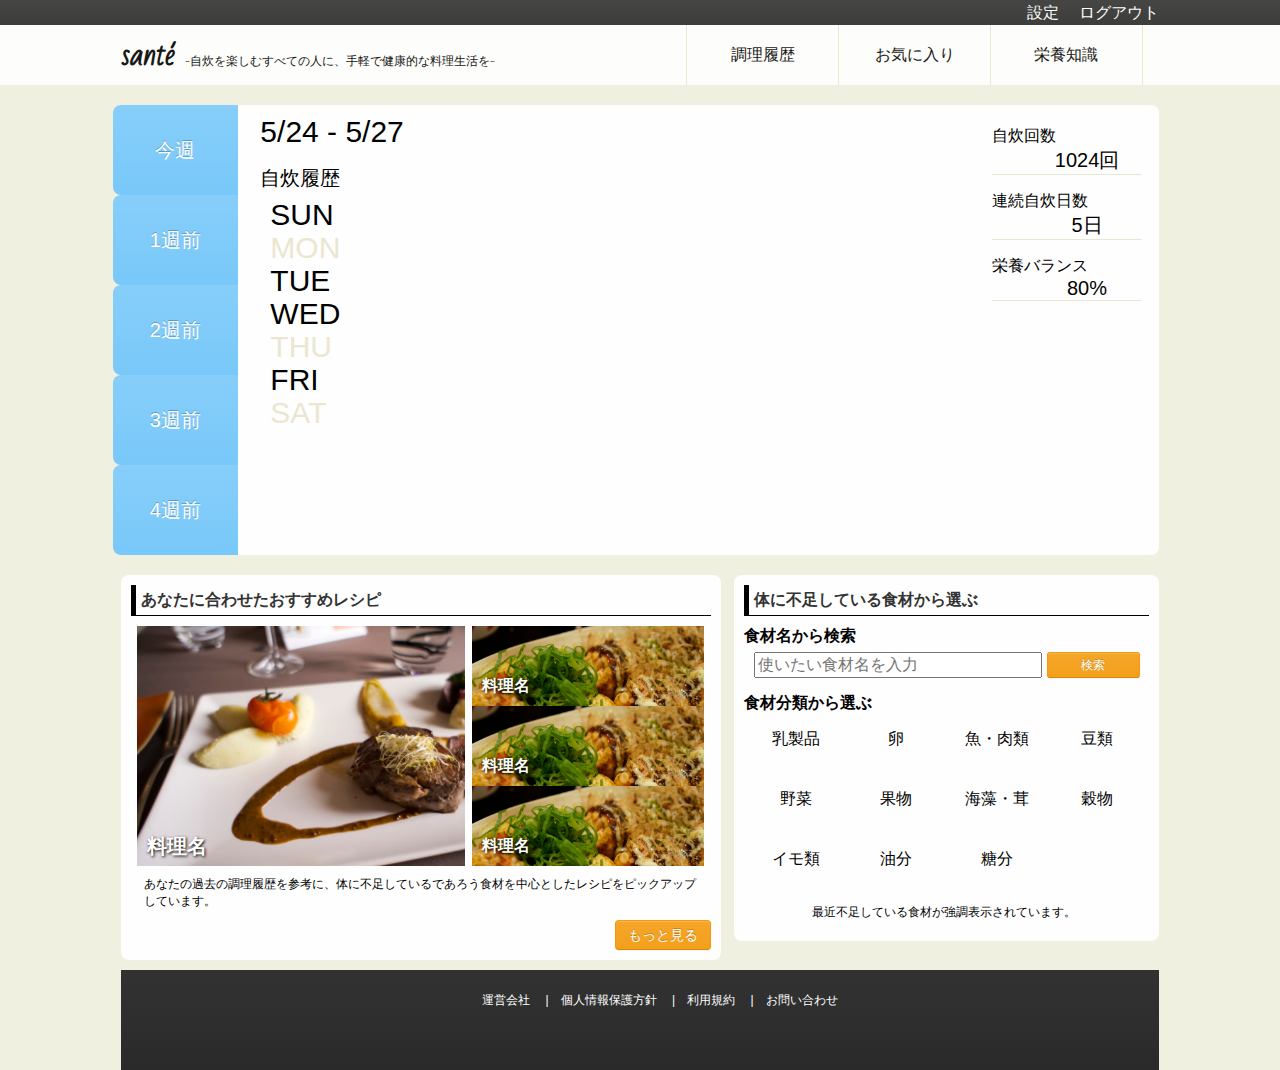
==== commit b867c2d5: "fix" ====
--- a/html/user/index.html
+++ b/html/user/index.html
@@ -19,7 +19,7 @@
 
         pieGraph.interface.init(".pie-graph", params, items);
         pieGraph.interface.setDrawInfo(false);
-        pieGraph.interface.setSize(190,190);
+        pieGraph.interface.setSize($('.pie-graph').width(), $('.pie-graph').height());
         pieGraph.interface.setAuxlineNum(10);
         pieGraph.interface.draw();
 
@@ -35,44 +35,69 @@
   <body>
 
     <header>
-      <section id="header">
-        <div class="header-inner">
-          <div class="header-logo">
-            <a href="">santé</a><p>-自炊を楽しむすべての人に、手軽で健康的な料理生活を-</p>
+      <div id="header">
+        <section id="header-upper">
+          <div class="header-inner">
+            <div class ="header-logout">
+              <a href="#">ログアウト</a>
+              <a href="#">設定</a>
+            </div>
           </div>
-          <nav class="header-control">
-            <ul>
-              <li><a href="./log/monthly.html"><i></i>調理履歴</a></li>
-              <li><a href="./recipe/favorite.html"><i></i>お気に入り</a></li>
-              <li><a href="../knowledge/nutrients.html"><i></i>栄養知識</a></li>
-            </ul>
-          </nav>
-        </div>
-      </section>
-      <div class="header-dummy"></div>
+        </section>
+        <section id="header-lower">
+          <div class="header-inner">
+            <div class="header-logo">
+              <a href="">santé</a><p>-自炊を楽しむすべての人に、手軽で健康的な料理生活を-</p>
+            </div>
+            <nav class="header-control">
+              <ul>
+                <li><a href="./log/monthly.html"><i></i>調理履歴</a></li>
+                <li><a href="./recipe/favorite.html"><i></i>お気に入り</a></li>
+                <li><a href="../knowledge/nutrients.html"><i></i>栄養知識</a></li>
+              </ul>
+            </nav>
+          </div>
+        </section>
+      </div>
+      <div id="header-upper-dummy"></div>
+      <div id="header-lower-dummy"></div>
     </header>
 
     <div id="wrapper">
       <section class="status">
-        <div class="cover"><img alt="カバー画像" class="cover-img" src="../../asset/img/flower.png"></div>
-        <div class="user-info">
-          <div class="profile">
-            <div class="profile-img"><img alt="プロフィール画像" src="../../asset/img/profile.jpg"></div>
-            <div class="profile-name"><span>Username</span></div>
+        <nav class="status-nav">
+          <ul>
+            <li><a href="#">今週</a></li>
+            <li><a href="#">1週前</a></li>
+            <li><a href="#">2週前</a></li>
+            <li><a href="#">3週前</a></li>
+            <li><a href="#">4週前</a></li>
+          </ul>
+        </nav>
+        <div class="status-contents">
+          <div class="calendar">
+            <span class="today">5/24 - 5/27</span>
+            <span class="title">自炊履歴</span>
+            <ul>
+              <li class="cooked">SUN</li>
+              <li>MON</li>
+              <li class="cooked">TUE</li>
+              <li class="cooked">WED</li>
+              <li>THU</li>
+              <li class="cooked">FRI</li>
+              <li>SAT</li>
+            </ul>
+
           </div>
-          <div class="counter">
-            <dl><dt>1024回</dt><dd>自炊回数</dd></dl>
-            <dl><dt>5日</dt><dd>連続日数</dd></dl>
-            <dl><dt>80%</dt><dd>バランス</dd></dl>
+          <div class="status-counter">
+            <dl><dt>自炊回数</dt><dd>1024回</dd></dl>
+            <dl><dt>連続自炊日数</dt><dd>5日</dd></dl>
+            <dl><dt>栄養バランス</dt><dd>80%</dd></dl>
           </div>
+          <canvas class="pie-graph"></canvas>
+          <canvas class="bar-graph"></canvas>
         </div>
       </section>
-
-      <aside class="graph">
-        <h2>あなたの栄養状態</h2>
-        <canvas class="pie-graph"></canvas>
-        <a href="../knowledge/nutrients.html" class="btn btn-info">栄養状態グラフについて</a>
-      </aside>
 
       <section class="recipes-wrapper">
         <h2>あなたに合わせたおすすめレシピ</h2>
--- a/asset/css/user.index.css
+++ b/asset/css/user.index.css
@@ -6845,7 +6845,7 @@
 }
 .background-image {
   min-height: 100%;
-  min-width: 1024px;
+  min-width: 1200px;
   width: 100%;
   height: auto;
   position: fixed;
@@ -8378,7 +8378,6 @@
   color: #ffffff;
   text-shadow: 0 -1px 0 rgba(0, 0, 0, 0.25);
   border-color: #f0f0f0 #f0f0f0 #e0e0e0;
-  border-color: rgba(0, 0, 0, 0.1) rgba(0, 0, 0, 0.1) rgba(0, 0, 0, 0.25);
   color: #636363;
   display: inline-block;
   *display: inline;
@@ -8500,7 +8499,6 @@
   color: #ffffff;
   text-shadow: 0 -1px 0 rgba(0, 0, 0, 0.25);
   border-color: #f29a0d #f29a0d #d6870b;
-  border-color: rgba(0, 0, 0, 0.1) rgba(0, 0, 0, 0.1) rgba(0, 0, 0, 0.25);
 }
 .btn-primary:hover,
 .btn-primary:focus,
@@ -8522,7 +8520,6 @@
   color: #ffffff;
   text-shadow: 0 -1px 0 rgba(0, 0, 0, 0.25);
   border-color: #eb443f #eb443f #e82924;
-  border-color: rgba(0, 0, 0, 0.1) rgba(0, 0, 0, 0.1) rgba(0, 0, 0, 0.25);
 }
 .btn-danger:hover,
 .btn-danger:focus,
@@ -8544,7 +8541,6 @@
   color: #ffffff;
   text-shadow: 0 -1px 0 rgba(0, 0, 0, 0.25);
   border-color: #4cbc4c #4cbc4c #40a940;
-  border-color: rgba(0, 0, 0, 0.1) rgba(0, 0, 0, 0.1) rgba(0, 0, 0, 0.25);
 }
 .btn-success:hover,
 .btn-success:focus,
@@ -8566,7 +8562,6 @@
   color: #ffffff;
   text-shadow: 0 -1px 0 rgba(0, 0, 0, 0.25);
   border-color: #42b6d9 #42b6d9 #2aabd2;
-  border-color: rgba(0, 0, 0, 0.1) rgba(0, 0, 0, 0.1) rgba(0, 0, 0, 0.25);
 }
 .btn-info:hover,
 .btn-info:focus,
@@ -8588,7 +8583,6 @@
   color: #ffffff;
   text-shadow: 0 -1px 0 rgba(0, 0, 0, 0.25);
   border-color: #353535 #353535 #252525;
-  border-color: rgba(0, 0, 0, 0.1) rgba(0, 0, 0, 0.1) rgba(0, 0, 0, 0.25);
 }
 .btn-inverse:hover,
 .btn-inverse:focus,
@@ -10885,7 +10879,7 @@
 }
 .background-image {
   min-height: 100%;
-  min-width: 1024px;
+  min-width: 1200px;
   width: 100%;
   height: auto;
   position: fixed;
@@ -10901,211 +10895,985 @@
   float: right;
 }
 body {
-  min-width: 1024px;
+  min-width: 1200px;
   width: 100%;
   margin: 0;
   background-color: #f0f0e0;
   font-size: 16px;
 }
-header #header {
-  filter: alpha(opacity=90);
-  -moz-opacity: 0.9;
-  opacity: 0.9;
-  min-width: 1024px;
-  width: 100%;
-  height: 60px;
-  position: fixed;
-  background-color: #fefefe;
-  z-index: 1;
-}
-header #header .header-inner {
+header #header-upper-dummy {
   -moz-box-sizing: border-box;
   -webkit-box-sizing: border-box;
   box-sizing: border-box;
   display: inline;
   float: left;
-  width: 90.47619047619048%;
+  width: 98.80952380952381%;
   margin: 0 0.5952380952380952%;
   *zoom: 1;
-  margin-left: 4.761904761904761%;
-}
-header #header .header-inner:after {
-  clear: both;
-}
-header #header .header-inner:after {
-  clear: both;
-}
-header #header .header-inner:before,
-header #header .header-inner:after {
-  content: "";
-  display: table;
-}
-header #header .header-inner:after {
-  clear: both;
-}
-header #header .header-inner:after {
-  clear: both;
-}
-header #header .header-inner:before,
-header #header .header-inner:after {
-  content: "";
-  display: table;
-}
-header #header .header-inner:after {
-  clear: both;
-}
-header #header .header-inner:before,
-header #header .header-inner:after {
-  content: "";
-  display: table;
-}
-header #header .header-inner:after {
-  clear: both;
-}
-header #header .header-inner:before,
-header #header .header-inner:after {
-  content: "";
-  display: table;
-}
-header #header .header-inner:after {
-  clear: both;
-}
-header #header .header-inner:after {
-  clear: both;
-}
-header #header .header-inner:after {
-  clear: both;
-}
-header #header .header-inner:after {
-  clear: both;
-}
-header #header .header-inner:before,
-header #header .header-inner:after {
-  content: "";
-  display: table;
-}
-header #header .header-inner:after {
-  clear: both;
-}
-header #header .header-inner:after {
-  clear: both;
-}
-header #header .header-inner:before,
-header #header .header-inner:after {
-  content: "";
-  display: table;
-}
-header #header .header-inner:after {
-  clear: both;
-}
-header #header .header-inner:before,
-header #header .header-inner:after {
-  content: "";
-  display: table;
-}
-header #header .header-inner:after {
-  clear: both;
-}
-header #header .header-inner:before,
-header #header .header-inner:after {
-  content: "";
-  display: table;
-}
-header #header .header-inner:after {
-  clear: both;
-}
-header #header .header-inner:after {
-  clear: both;
-}
-header #header .header-inner:after {
-  clear: both;
-}
-header #header .header-inner:after {
-  clear: both;
-}
-header #header .header-inner:before,
-header #header .header-inner:after {
-  content: "";
-  display: table;
-}
-header #header .header-inner:after {
-  clear: both;
-}
-header #header .header-inner:after {
-  clear: both;
-}
-header #header .header-inner:before,
-header #header .header-inner:after {
-  content: "";
-  display: table;
-}
-header #header .header-inner:after {
-  clear: both;
-}
-header #header .header-inner:before,
-header #header .header-inner:after {
-  content: "";
-  display: table;
-}
-header #header .header-inner:after {
-  clear: both;
-}
-header #header .header-inner:before,
-header #header .header-inner:after {
-  content: "";
-  display: table;
-}
-header #header .header-inner:after {
-  clear: both;
-}
-header #header .header-inner:after {
-  clear: both;
-}
-header #header .header-inner:after {
-  clear: both;
-}
-header #header .header-inner:after {
-  clear: both;
-}
-header #header .header-inner:before,
-header #header .header-inner:after {
-  content: "";
-  display: table;
-}
-header #header .header-inner:after {
-  clear: both;
-}
-header #header .header-inner:after {
-  clear: both;
-}
-header #header .header-inner:before,
-header #header .header-inner:after {
-  content: "";
-  display: table;
-}
-header #header .header-inner:after {
-  clear: both;
-}
-header #header .header-inner:before,
-header #header .header-inner:after {
-  content: "";
-  display: table;
-}
-header #header .header-inner:after {
-  clear: both;
-}
-header #header .header-inner:before,
-header #header .header-inner:after {
-  content: "";
-  display: table;
-}
-header #header .header-inner:after {
-  clear: both;
-}
-header #header .header-inner:after {
-  clear: both;
-}
-header #header .header-inner .header-logo {
+  height: 25px;
+}
+header #header-upper-dummy:after {
+  clear: both;
+}
+header #header-upper-dummy:after {
+  clear: both;
+}
+header #header-upper-dummy:before,
+header #header-upper-dummy:after {
+  content: "";
+  display: table;
+}
+header #header-upper-dummy:after {
+  clear: both;
+}
+header #header-upper-dummy:after {
+  clear: both;
+}
+header #header-upper-dummy:before,
+header #header-upper-dummy:after {
+  content: "";
+  display: table;
+}
+header #header-upper-dummy:after {
+  clear: both;
+}
+header #header-upper-dummy:before,
+header #header-upper-dummy:after {
+  content: "";
+  display: table;
+}
+header #header-upper-dummy:after {
+  clear: both;
+}
+header #header-upper-dummy:before,
+header #header-upper-dummy:after {
+  content: "";
+  display: table;
+}
+header #header-upper-dummy:after {
+  clear: both;
+}
+header #header-upper-dummy:after {
+  clear: both;
+}
+header #header-upper-dummy:after {
+  clear: both;
+}
+header #header-upper-dummy:after {
+  clear: both;
+}
+header #header-upper-dummy:before,
+header #header-upper-dummy:after {
+  content: "";
+  display: table;
+}
+header #header-upper-dummy:after {
+  clear: both;
+}
+header #header-upper-dummy:after {
+  clear: both;
+}
+header #header-upper-dummy:before,
+header #header-upper-dummy:after {
+  content: "";
+  display: table;
+}
+header #header-upper-dummy:after {
+  clear: both;
+}
+header #header-upper-dummy:before,
+header #header-upper-dummy:after {
+  content: "";
+  display: table;
+}
+header #header-upper-dummy:after {
+  clear: both;
+}
+header #header-upper-dummy:before,
+header #header-upper-dummy:after {
+  content: "";
+  display: table;
+}
+header #header-upper-dummy:after {
+  clear: both;
+}
+header #header-upper-dummy:after {
+  clear: both;
+}
+header #header-upper-dummy:after {
+  clear: both;
+}
+header #header-upper-dummy:after {
+  clear: both;
+}
+header #header-upper-dummy:before,
+header #header-upper-dummy:after {
+  content: "";
+  display: table;
+}
+header #header-upper-dummy:after {
+  clear: both;
+}
+header #header-upper-dummy:after {
+  clear: both;
+}
+header #header-upper-dummy:before,
+header #header-upper-dummy:after {
+  content: "";
+  display: table;
+}
+header #header-upper-dummy:after {
+  clear: both;
+}
+header #header-upper-dummy:before,
+header #header-upper-dummy:after {
+  content: "";
+  display: table;
+}
+header #header-upper-dummy:after {
+  clear: both;
+}
+header #header-upper-dummy:before,
+header #header-upper-dummy:after {
+  content: "";
+  display: table;
+}
+header #header-upper-dummy:after {
+  clear: both;
+}
+header #header-upper-dummy:after {
+  clear: both;
+}
+header #header-upper-dummy:after {
+  clear: both;
+}
+header #header-upper-dummy:after {
+  clear: both;
+}
+header #header-upper-dummy:before,
+header #header-upper-dummy:after {
+  content: "";
+  display: table;
+}
+header #header-upper-dummy:after {
+  clear: both;
+}
+header #header-upper-dummy:after {
+  clear: both;
+}
+header #header-upper-dummy:before,
+header #header-upper-dummy:after {
+  content: "";
+  display: table;
+}
+header #header-upper-dummy:after {
+  clear: both;
+}
+header #header-upper-dummy:before,
+header #header-upper-dummy:after {
+  content: "";
+  display: table;
+}
+header #header-upper-dummy:after {
+  clear: both;
+}
+header #header-upper-dummy:before,
+header #header-upper-dummy:after {
+  content: "";
+  display: table;
+}
+header #header-upper-dummy:after {
+  clear: both;
+}
+header #header-upper-dummy:after {
+  clear: both;
+}
+header #header-lower-dummy {
+  -moz-box-sizing: border-box;
+  -webkit-box-sizing: border-box;
+  box-sizing: border-box;
+  display: inline;
+  float: left;
+  width: 98.80952380952381%;
+  margin: 0 0.5952380952380952%;
+  *zoom: 1;
+  height: 60px;
+  margin-bottom: 20px;
+}
+header #header-lower-dummy:after {
+  clear: both;
+}
+header #header-lower-dummy:after {
+  clear: both;
+}
+header #header-lower-dummy:before,
+header #header-lower-dummy:after {
+  content: "";
+  display: table;
+}
+header #header-lower-dummy:after {
+  clear: both;
+}
+header #header-lower-dummy:after {
+  clear: both;
+}
+header #header-lower-dummy:before,
+header #header-lower-dummy:after {
+  content: "";
+  display: table;
+}
+header #header-lower-dummy:after {
+  clear: both;
+}
+header #header-lower-dummy:before,
+header #header-lower-dummy:after {
+  content: "";
+  display: table;
+}
+header #header-lower-dummy:after {
+  clear: both;
+}
+header #header-lower-dummy:before,
+header #header-lower-dummy:after {
+  content: "";
+  display: table;
+}
+header #header-lower-dummy:after {
+  clear: both;
+}
+header #header-lower-dummy:after {
+  clear: both;
+}
+header #header-lower-dummy:after {
+  clear: both;
+}
+header #header-lower-dummy:after {
+  clear: both;
+}
+header #header-lower-dummy:before,
+header #header-lower-dummy:after {
+  content: "";
+  display: table;
+}
+header #header-lower-dummy:after {
+  clear: both;
+}
+header #header-lower-dummy:after {
+  clear: both;
+}
+header #header-lower-dummy:before,
+header #header-lower-dummy:after {
+  content: "";
+  display: table;
+}
+header #header-lower-dummy:after {
+  clear: both;
+}
+header #header-lower-dummy:before,
+header #header-lower-dummy:after {
+  content: "";
+  display: table;
+}
+header #header-lower-dummy:after {
+  clear: both;
+}
+header #header-lower-dummy:before,
+header #header-lower-dummy:after {
+  content: "";
+  display: table;
+}
+header #header-lower-dummy:after {
+  clear: both;
+}
+header #header-lower-dummy:after {
+  clear: both;
+}
+header #header-lower-dummy:after {
+  clear: both;
+}
+header #header-lower-dummy:after {
+  clear: both;
+}
+header #header-lower-dummy:before,
+header #header-lower-dummy:after {
+  content: "";
+  display: table;
+}
+header #header-lower-dummy:after {
+  clear: both;
+}
+header #header-lower-dummy:after {
+  clear: both;
+}
+header #header-lower-dummy:before,
+header #header-lower-dummy:after {
+  content: "";
+  display: table;
+}
+header #header-lower-dummy:after {
+  clear: both;
+}
+header #header-lower-dummy:before,
+header #header-lower-dummy:after {
+  content: "";
+  display: table;
+}
+header #header-lower-dummy:after {
+  clear: both;
+}
+header #header-lower-dummy:before,
+header #header-lower-dummy:after {
+  content: "";
+  display: table;
+}
+header #header-lower-dummy:after {
+  clear: both;
+}
+header #header-lower-dummy:after {
+  clear: both;
+}
+header #header-lower-dummy:after {
+  clear: both;
+}
+header #header-lower-dummy:after {
+  clear: both;
+}
+header #header-lower-dummy:before,
+header #header-lower-dummy:after {
+  content: "";
+  display: table;
+}
+header #header-lower-dummy:after {
+  clear: both;
+}
+header #header-lower-dummy:after {
+  clear: both;
+}
+header #header-lower-dummy:before,
+header #header-lower-dummy:after {
+  content: "";
+  display: table;
+}
+header #header-lower-dummy:after {
+  clear: both;
+}
+header #header-lower-dummy:before,
+header #header-lower-dummy:after {
+  content: "";
+  display: table;
+}
+header #header-lower-dummy:after {
+  clear: both;
+}
+header #header-lower-dummy:before,
+header #header-lower-dummy:after {
+  content: "";
+  display: table;
+}
+header #header-lower-dummy:after {
+  clear: both;
+}
+header #header-lower-dummy:after {
+  clear: both;
+}
+header #header {
+  filter: alpha(opacity=90);
+  -moz-opacity: 0.9;
+  opacity: 0.9;
+  min-width: 1200px;
+  width: 100%;
+  height: 85px;
+  position: fixed;
+  z-index: 1;
+}
+header #header #header-upper {
+  width: 100%;
+  height: 25px;
+  background-color: #2a2a2a;
+  background-image: -moz-linear-gradient(top, #323232, #2a2a2a);
+  background-image: -webkit-gradient(linear, 0 0, 0 100%, from(#323232), to(#2a2a2a));
+  background-image: -webkit-linear-gradient(top, lighten #323232, #2a2a2a);
+  background-image: -o-linear-gradient(top, #323232, #2a2a2a);
+  background-image: linear-gradient(to bottom, #323232, #2a2a2a);
+  background-repeat: repeat-x;
+}
+header #header #header-upper .header-inner {
+  -moz-box-sizing: border-box;
+  -webkit-box-sizing: border-box;
+  box-sizing: border-box;
+  display: inline;
+  float: left;
+  width: 82.14285714285714%;
+  margin: 0 0.5952380952380952%;
+  *zoom: 1;
+  margin-left: 8.928571428571427%;
+}
+header #header #header-upper .header-inner:after {
+  clear: both;
+}
+header #header #header-upper .header-inner:after {
+  clear: both;
+}
+header #header #header-upper .header-inner:before,
+header #header #header-upper .header-inner:after {
+  content: "";
+  display: table;
+}
+header #header #header-upper .header-inner:after {
+  clear: both;
+}
+header #header #header-upper .header-inner:after {
+  clear: both;
+}
+header #header #header-upper .header-inner:before,
+header #header #header-upper .header-inner:after {
+  content: "";
+  display: table;
+}
+header #header #header-upper .header-inner:after {
+  clear: both;
+}
+header #header #header-upper .header-inner:before,
+header #header #header-upper .header-inner:after {
+  content: "";
+  display: table;
+}
+header #header #header-upper .header-inner:after {
+  clear: both;
+}
+header #header #header-upper .header-inner:before,
+header #header #header-upper .header-inner:after {
+  content: "";
+  display: table;
+}
+header #header #header-upper .header-inner:after {
+  clear: both;
+}
+header #header #header-upper .header-inner:after {
+  clear: both;
+}
+header #header #header-upper .header-inner:after {
+  clear: both;
+}
+header #header #header-upper .header-inner:after {
+  clear: both;
+}
+header #header #header-upper .header-inner:before,
+header #header #header-upper .header-inner:after {
+  content: "";
+  display: table;
+}
+header #header #header-upper .header-inner:after {
+  clear: both;
+}
+header #header #header-upper .header-inner:after {
+  clear: both;
+}
+header #header #header-upper .header-inner:before,
+header #header #header-upper .header-inner:after {
+  content: "";
+  display: table;
+}
+header #header #header-upper .header-inner:after {
+  clear: both;
+}
+header #header #header-upper .header-inner:before,
+header #header #header-upper .header-inner:after {
+  content: "";
+  display: table;
+}
+header #header #header-upper .header-inner:after {
+  clear: both;
+}
+header #header #header-upper .header-inner:before,
+header #header #header-upper .header-inner:after {
+  content: "";
+  display: table;
+}
+header #header #header-upper .header-inner:after {
+  clear: both;
+}
+header #header #header-upper .header-inner:after {
+  clear: both;
+}
+header #header #header-upper .header-inner:after {
+  clear: both;
+}
+header #header #header-upper .header-inner:after {
+  clear: both;
+}
+header #header #header-upper .header-inner:before,
+header #header #header-upper .header-inner:after {
+  content: "";
+  display: table;
+}
+header #header #header-upper .header-inner:after {
+  clear: both;
+}
+header #header #header-upper .header-inner:after {
+  clear: both;
+}
+header #header #header-upper .header-inner:before,
+header #header #header-upper .header-inner:after {
+  content: "";
+  display: table;
+}
+header #header #header-upper .header-inner:after {
+  clear: both;
+}
+header #header #header-upper .header-inner:before,
+header #header #header-upper .header-inner:after {
+  content: "";
+  display: table;
+}
+header #header #header-upper .header-inner:after {
+  clear: both;
+}
+header #header #header-upper .header-inner:before,
+header #header #header-upper .header-inner:after {
+  content: "";
+  display: table;
+}
+header #header #header-upper .header-inner:after {
+  clear: both;
+}
+header #header #header-upper .header-inner:after {
+  clear: both;
+}
+header #header #header-upper .header-inner:after {
+  clear: both;
+}
+header #header #header-upper .header-inner:after {
+  clear: both;
+}
+header #header #header-upper .header-inner:before,
+header #header #header-upper .header-inner:after {
+  content: "";
+  display: table;
+}
+header #header #header-upper .header-inner:after {
+  clear: both;
+}
+header #header #header-upper .header-inner:after {
+  clear: both;
+}
+header #header #header-upper .header-inner:before,
+header #header #header-upper .header-inner:after {
+  content: "";
+  display: table;
+}
+header #header #header-upper .header-inner:after {
+  clear: both;
+}
+header #header #header-upper .header-inner:before,
+header #header #header-upper .header-inner:after {
+  content: "";
+  display: table;
+}
+header #header #header-upper .header-inner:after {
+  clear: both;
+}
+header #header #header-upper .header-inner:before,
+header #header #header-upper .header-inner:after {
+  content: "";
+  display: table;
+}
+header #header #header-upper .header-inner:after {
+  clear: both;
+}
+header #header #header-upper .header-inner:after {
+  clear: both;
+}
+header #header #header-upper .header-inner .header-logout {
+  -moz-box-sizing: border-box;
+  -webkit-box-sizing: border-box;
+  box-sizing: border-box;
+  display: inline;
+  float: left;
+  width: 23.809523809523807%;
+  margin: 0 0.5952380952380952%;
+  *zoom: 1;
+  margin-left: 75.5952380952381%;
+}
+header #header #header-upper .header-inner .header-logout:after {
+  clear: both;
+}
+header #header #header-upper .header-inner .header-logout:after {
+  clear: both;
+}
+header #header #header-upper .header-inner .header-logout:before,
+header #header #header-upper .header-inner .header-logout:after {
+  content: "";
+  display: table;
+}
+header #header #header-upper .header-inner .header-logout:after {
+  clear: both;
+}
+header #header #header-upper .header-inner .header-logout:after {
+  clear: both;
+}
+header #header #header-upper .header-inner .header-logout:before,
+header #header #header-upper .header-inner .header-logout:after {
+  content: "";
+  display: table;
+}
+header #header #header-upper .header-inner .header-logout:after {
+  clear: both;
+}
+header #header #header-upper .header-inner .header-logout:before,
+header #header #header-upper .header-inner .header-logout:after {
+  content: "";
+  display: table;
+}
+header #header #header-upper .header-inner .header-logout:after {
+  clear: both;
+}
+header #header #header-upper .header-inner .header-logout:before,
+header #header #header-upper .header-inner .header-logout:after {
+  content: "";
+  display: table;
+}
+header #header #header-upper .header-inner .header-logout:after {
+  clear: both;
+}
+header #header #header-upper .header-inner .header-logout:after {
+  clear: both;
+}
+header #header #header-upper .header-inner .header-logout:after {
+  clear: both;
+}
+header #header #header-upper .header-inner .header-logout:after {
+  clear: both;
+}
+header #header #header-upper .header-inner .header-logout:before,
+header #header #header-upper .header-inner .header-logout:after {
+  content: "";
+  display: table;
+}
+header #header #header-upper .header-inner .header-logout:after {
+  clear: both;
+}
+header #header #header-upper .header-inner .header-logout:after {
+  clear: both;
+}
+header #header #header-upper .header-inner .header-logout:before,
+header #header #header-upper .header-inner .header-logout:after {
+  content: "";
+  display: table;
+}
+header #header #header-upper .header-inner .header-logout:after {
+  clear: both;
+}
+header #header #header-upper .header-inner .header-logout:before,
+header #header #header-upper .header-inner .header-logout:after {
+  content: "";
+  display: table;
+}
+header #header #header-upper .header-inner .header-logout:after {
+  clear: both;
+}
+header #header #header-upper .header-inner .header-logout:before,
+header #header #header-upper .header-inner .header-logout:after {
+  content: "";
+  display: table;
+}
+header #header #header-upper .header-inner .header-logout:after {
+  clear: both;
+}
+header #header #header-upper .header-inner .header-logout:after {
+  clear: both;
+}
+header #header #header-upper .header-inner .header-logout:after {
+  clear: both;
+}
+header #header #header-upper .header-inner .header-logout:after {
+  clear: both;
+}
+header #header #header-upper .header-inner .header-logout:before,
+header #header #header-upper .header-inner .header-logout:after {
+  content: "";
+  display: table;
+}
+header #header #header-upper .header-inner .header-logout:after {
+  clear: both;
+}
+header #header #header-upper .header-inner .header-logout:after {
+  clear: both;
+}
+header #header #header-upper .header-inner .header-logout:before,
+header #header #header-upper .header-inner .header-logout:after {
+  content: "";
+  display: table;
+}
+header #header #header-upper .header-inner .header-logout:after {
+  clear: both;
+}
+header #header #header-upper .header-inner .header-logout:before,
+header #header #header-upper .header-inner .header-logout:after {
+  content: "";
+  display: table;
+}
+header #header #header-upper .header-inner .header-logout:after {
+  clear: both;
+}
+header #header #header-upper .header-inner .header-logout:before,
+header #header #header-upper .header-inner .header-logout:after {
+  content: "";
+  display: table;
+}
+header #header #header-upper .header-inner .header-logout:after {
+  clear: both;
+}
+header #header #header-upper .header-inner .header-logout:after {
+  clear: both;
+}
+header #header #header-upper .header-inner .header-logout:after {
+  clear: both;
+}
+header #header #header-upper .header-inner .header-logout:after {
+  clear: both;
+}
+header #header #header-upper .header-inner .header-logout:before,
+header #header #header-upper .header-inner .header-logout:after {
+  content: "";
+  display: table;
+}
+header #header #header-upper .header-inner .header-logout:after {
+  clear: both;
+}
+header #header #header-upper .header-inner .header-logout:after {
+  clear: both;
+}
+header #header #header-upper .header-inner .header-logout:before,
+header #header #header-upper .header-inner .header-logout:after {
+  content: "";
+  display: table;
+}
+header #header #header-upper .header-inner .header-logout:after {
+  clear: both;
+}
+header #header #header-upper .header-inner .header-logout:before,
+header #header #header-upper .header-inner .header-logout:after {
+  content: "";
+  display: table;
+}
+header #header #header-upper .header-inner .header-logout:after {
+  clear: both;
+}
+header #header #header-upper .header-inner .header-logout:before,
+header #header #header-upper .header-inner .header-logout:after {
+  content: "";
+  display: table;
+}
+header #header #header-upper .header-inner .header-logout:after {
+  clear: both;
+}
+header #header #header-upper .header-inner .header-logout:after {
+  clear: both;
+}
+header #header #header-upper .header-inner .header-logout a {
+  float: right;
+  margin-left: 20px;
+  color: #FFFFFF;
+  line-height: 25px;
+  text-decoration: none;
+}
+header #header #header-upper .header-inner .header-logout a:hover {
+  text-decoration: underline;
+}
+header #header #header-lower {
+  width: 100%;
+  height: 60px;
+  background-color: #fefefe;
+}
+header #header #header-lower .header-inner {
+  -moz-box-sizing: border-box;
+  -webkit-box-sizing: border-box;
+  box-sizing: border-box;
+  display: inline;
+  float: left;
+  width: 82.14285714285714%;
+  margin: 0 0.5952380952380952%;
+  *zoom: 1;
+  margin-left: 8.928571428571427%;
+}
+header #header #header-lower .header-inner:after {
+  clear: both;
+}
+header #header #header-lower .header-inner:after {
+  clear: both;
+}
+header #header #header-lower .header-inner:before,
+header #header #header-lower .header-inner:after {
+  content: "";
+  display: table;
+}
+header #header #header-lower .header-inner:after {
+  clear: both;
+}
+header #header #header-lower .header-inner:after {
+  clear: both;
+}
+header #header #header-lower .header-inner:before,
+header #header #header-lower .header-inner:after {
+  content: "";
+  display: table;
+}
+header #header #header-lower .header-inner:after {
+  clear: both;
+}
+header #header #header-lower .header-inner:before,
+header #header #header-lower .header-inner:after {
+  content: "";
+  display: table;
+}
+header #header #header-lower .header-inner:after {
+  clear: both;
+}
+header #header #header-lower .header-inner:before,
+header #header #header-lower .header-inner:after {
+  content: "";
+  display: table;
+}
+header #header #header-lower .header-inner:after {
+  clear: both;
+}
+header #header #header-lower .header-inner:after {
+  clear: both;
+}
+header #header #header-lower .header-inner:after {
+  clear: both;
+}
+header #header #header-lower .header-inner:after {
+  clear: both;
+}
+header #header #header-lower .header-inner:before,
+header #header #header-lower .header-inner:after {
+  content: "";
+  display: table;
+}
+header #header #header-lower .header-inner:after {
+  clear: both;
+}
+header #header #header-lower .header-inner:after {
+  clear: both;
+}
+header #header #header-lower .header-inner:before,
+header #header #header-lower .header-inner:after {
+  content: "";
+  display: table;
+}
+header #header #header-lower .header-inner:after {
+  clear: both;
+}
+header #header #header-lower .header-inner:before,
+header #header #header-lower .header-inner:after {
+  content: "";
+  display: table;
+}
+header #header #header-lower .header-inner:after {
+  clear: both;
+}
+header #header #header-lower .header-inner:before,
+header #header #header-lower .header-inner:after {
+  content: "";
+  display: table;
+}
+header #header #header-lower .header-inner:after {
+  clear: both;
+}
+header #header #header-lower .header-inner:after {
+  clear: both;
+}
+header #header #header-lower .header-inner:after {
+  clear: both;
+}
+header #header #header-lower .header-inner:after {
+  clear: both;
+}
+header #header #header-lower .header-inner:before,
+header #header #header-lower .header-inner:after {
+  content: "";
+  display: table;
+}
+header #header #header-lower .header-inner:after {
+  clear: both;
+}
+header #header #header-lower .header-inner:after {
+  clear: both;
+}
+header #header #header-lower .header-inner:before,
+header #header #header-lower .header-inner:after {
+  content: "";
+  display: table;
+}
+header #header #header-lower .header-inner:after {
+  clear: both;
+}
+header #header #header-lower .header-inner:before,
+header #header #header-lower .header-inner:after {
+  content: "";
+  display: table;
+}
+header #header #header-lower .header-inner:after {
+  clear: both;
+}
+header #header #header-lower .header-inner:before,
+header #header #header-lower .header-inner:after {
+  content: "";
+  display: table;
+}
+header #header #header-lower .header-inner:after {
+  clear: both;
+}
+header #header #header-lower .header-inner:after {
+  clear: both;
+}
+header #header #header-lower .header-inner:after {
+  clear: both;
+}
+header #header #header-lower .header-inner:after {
+  clear: both;
+}
+header #header #header-lower .header-inner:before,
+header #header #header-lower .header-inner:after {
+  content: "";
+  display: table;
+}
+header #header #header-lower .header-inner:after {
+  clear: both;
+}
+header #header #header-lower .header-inner:after {
+  clear: both;
+}
+header #header #header-lower .header-inner:before,
+header #header #header-lower .header-inner:after {
+  content: "";
+  display: table;
+}
+header #header #header-lower .header-inner:after {
+  clear: both;
+}
+header #header #header-lower .header-inner:before,
+header #header #header-lower .header-inner:after {
+  content: "";
+  display: table;
+}
+header #header #header-lower .header-inner:after {
+  clear: both;
+}
+header #header #header-lower .header-inner:before,
+header #header #header-lower .header-inner:after {
+  content: "";
+  display: table;
+}
+header #header #header-lower .header-inner:after {
+  clear: both;
+}
+header #header #header-lower .header-inner:after {
+  clear: both;
+}
+header #header #header-lower .header-inner .header-logo {
   -moz-box-sizing: border-box;
   -webkit-box-sizing: border-box;
   box-sizing: border-box;
@@ -11117,195 +11885,195 @@
   height: 60px;
   font-family: 'Bad Script', cursive;
 }
-header #header .header-inner .header-logo:after {
-  clear: both;
-}
-header #header .header-inner .header-logo:after {
-  clear: both;
-}
-header #header .header-inner .header-logo:before,
-header #header .header-inner .header-logo:after {
-  content: "";
-  display: table;
-}
-header #header .header-inner .header-logo:after {
-  clear: both;
-}
-header #header .header-inner .header-logo:after {
-  clear: both;
-}
-header #header .header-inner .header-logo:before,
-header #header .header-inner .header-logo:after {
-  content: "";
-  display: table;
-}
-header #header .header-inner .header-logo:after {
-  clear: both;
-}
-header #header .header-inner .header-logo:before,
-header #header .header-inner .header-logo:after {
-  content: "";
-  display: table;
-}
-header #header .header-inner .header-logo:after {
-  clear: both;
-}
-header #header .header-inner .header-logo:before,
-header #header .header-inner .header-logo:after {
-  content: "";
-  display: table;
-}
-header #header .header-inner .header-logo:after {
-  clear: both;
-}
-header #header .header-inner .header-logo:after {
-  clear: both;
-}
-header #header .header-inner .header-logo:after {
-  clear: both;
-}
-header #header .header-inner .header-logo:after {
-  clear: both;
-}
-header #header .header-inner .header-logo:before,
-header #header .header-inner .header-logo:after {
-  content: "";
-  display: table;
-}
-header #header .header-inner .header-logo:after {
-  clear: both;
-}
-header #header .header-inner .header-logo:after {
-  clear: both;
-}
-header #header .header-inner .header-logo:before,
-header #header .header-inner .header-logo:after {
-  content: "";
-  display: table;
-}
-header #header .header-inner .header-logo:after {
-  clear: both;
-}
-header #header .header-inner .header-logo:before,
-header #header .header-inner .header-logo:after {
-  content: "";
-  display: table;
-}
-header #header .header-inner .header-logo:after {
-  clear: both;
-}
-header #header .header-inner .header-logo:before,
-header #header .header-inner .header-logo:after {
-  content: "";
-  display: table;
-}
-header #header .header-inner .header-logo:after {
-  clear: both;
-}
-header #header .header-inner .header-logo:after {
-  clear: both;
-}
-header #header .header-inner .header-logo:after {
-  clear: both;
-}
-header #header .header-inner .header-logo:after {
-  clear: both;
-}
-header #header .header-inner .header-logo:before,
-header #header .header-inner .header-logo:after {
-  content: "";
-  display: table;
-}
-header #header .header-inner .header-logo:after {
-  clear: both;
-}
-header #header .header-inner .header-logo:after {
-  clear: both;
-}
-header #header .header-inner .header-logo:before,
-header #header .header-inner .header-logo:after {
-  content: "";
-  display: table;
-}
-header #header .header-inner .header-logo:after {
-  clear: both;
-}
-header #header .header-inner .header-logo:before,
-header #header .header-inner .header-logo:after {
-  content: "";
-  display: table;
-}
-header #header .header-inner .header-logo:after {
-  clear: both;
-}
-header #header .header-inner .header-logo:before,
-header #header .header-inner .header-logo:after {
-  content: "";
-  display: table;
-}
-header #header .header-inner .header-logo:after {
-  clear: both;
-}
-header #header .header-inner .header-logo:after {
-  clear: both;
-}
-header #header .header-inner .header-logo:after {
-  clear: both;
-}
-header #header .header-inner .header-logo:after {
-  clear: both;
-}
-header #header .header-inner .header-logo:before,
-header #header .header-inner .header-logo:after {
-  content: "";
-  display: table;
-}
-header #header .header-inner .header-logo:after {
-  clear: both;
-}
-header #header .header-inner .header-logo:after {
-  clear: both;
-}
-header #header .header-inner .header-logo:before,
-header #header .header-inner .header-logo:after {
-  content: "";
-  display: table;
-}
-header #header .header-inner .header-logo:after {
-  clear: both;
-}
-header #header .header-inner .header-logo:before,
-header #header .header-inner .header-logo:after {
-  content: "";
-  display: table;
-}
-header #header .header-inner .header-logo:after {
-  clear: both;
-}
-header #header .header-inner .header-logo:before,
-header #header .header-inner .header-logo:after {
-  content: "";
-  display: table;
-}
-header #header .header-inner .header-logo:after {
-  clear: both;
-}
-header #header .header-inner .header-logo:after {
-  clear: both;
-}
-header #header .header-inner .header-logo a {
+header #header #header-lower .header-inner .header-logo:after {
+  clear: both;
+}
+header #header #header-lower .header-inner .header-logo:after {
+  clear: both;
+}
+header #header #header-lower .header-inner .header-logo:before,
+header #header #header-lower .header-inner .header-logo:after {
+  content: "";
+  display: table;
+}
+header #header #header-lower .header-inner .header-logo:after {
+  clear: both;
+}
+header #header #header-lower .header-inner .header-logo:after {
+  clear: both;
+}
+header #header #header-lower .header-inner .header-logo:before,
+header #header #header-lower .header-inner .header-logo:after {
+  content: "";
+  display: table;
+}
+header #header #header-lower .header-inner .header-logo:after {
+  clear: both;
+}
+header #header #header-lower .header-inner .header-logo:before,
+header #header #header-lower .header-inner .header-logo:after {
+  content: "";
+  display: table;
+}
+header #header #header-lower .header-inner .header-logo:after {
+  clear: both;
+}
+header #header #header-lower .header-inner .header-logo:before,
+header #header #header-lower .header-inner .header-logo:after {
+  content: "";
+  display: table;
+}
+header #header #header-lower .header-inner .header-logo:after {
+  clear: both;
+}
+header #header #header-lower .header-inner .header-logo:after {
+  clear: both;
+}
+header #header #header-lower .header-inner .header-logo:after {
+  clear: both;
+}
+header #header #header-lower .header-inner .header-logo:after {
+  clear: both;
+}
+header #header #header-lower .header-inner .header-logo:before,
+header #header #header-lower .header-inner .header-logo:after {
+  content: "";
+  display: table;
+}
+header #header #header-lower .header-inner .header-logo:after {
+  clear: both;
+}
+header #header #header-lower .header-inner .header-logo:after {
+  clear: both;
+}
+header #header #header-lower .header-inner .header-logo:before,
+header #header #header-lower .header-inner .header-logo:after {
+  content: "";
+  display: table;
+}
+header #header #header-lower .header-inner .header-logo:after {
+  clear: both;
+}
+header #header #header-lower .header-inner .header-logo:before,
+header #header #header-lower .header-inner .header-logo:after {
+  content: "";
+  display: table;
+}
+header #header #header-lower .header-inner .header-logo:after {
+  clear: both;
+}
+header #header #header-lower .header-inner .header-logo:before,
+header #header #header-lower .header-inner .header-logo:after {
+  content: "";
+  display: table;
+}
+header #header #header-lower .header-inner .header-logo:after {
+  clear: both;
+}
+header #header #header-lower .header-inner .header-logo:after {
+  clear: both;
+}
+header #header #header-lower .header-inner .header-logo:after {
+  clear: both;
+}
+header #header #header-lower .header-inner .header-logo:after {
+  clear: both;
+}
+header #header #header-lower .header-inner .header-logo:before,
+header #header #header-lower .header-inner .header-logo:after {
+  content: "";
+  display: table;
+}
+header #header #header-lower .header-inner .header-logo:after {
+  clear: both;
+}
+header #header #header-lower .header-inner .header-logo:after {
+  clear: both;
+}
+header #header #header-lower .header-inner .header-logo:before,
+header #header #header-lower .header-inner .header-logo:after {
+  content: "";
+  display: table;
+}
+header #header #header-lower .header-inner .header-logo:after {
+  clear: both;
+}
+header #header #header-lower .header-inner .header-logo:before,
+header #header #header-lower .header-inner .header-logo:after {
+  content: "";
+  display: table;
+}
+header #header #header-lower .header-inner .header-logo:after {
+  clear: both;
+}
+header #header #header-lower .header-inner .header-logo:before,
+header #header #header-lower .header-inner .header-logo:after {
+  content: "";
+  display: table;
+}
+header #header #header-lower .header-inner .header-logo:after {
+  clear: both;
+}
+header #header #header-lower .header-inner .header-logo:after {
+  clear: both;
+}
+header #header #header-lower .header-inner .header-logo:after {
+  clear: both;
+}
+header #header #header-lower .header-inner .header-logo:after {
+  clear: both;
+}
+header #header #header-lower .header-inner .header-logo:before,
+header #header #header-lower .header-inner .header-logo:after {
+  content: "";
+  display: table;
+}
+header #header #header-lower .header-inner .header-logo:after {
+  clear: both;
+}
+header #header #header-lower .header-inner .header-logo:after {
+  clear: both;
+}
+header #header #header-lower .header-inner .header-logo:before,
+header #header #header-lower .header-inner .header-logo:after {
+  content: "";
+  display: table;
+}
+header #header #header-lower .header-inner .header-logo:after {
+  clear: both;
+}
+header #header #header-lower .header-inner .header-logo:before,
+header #header #header-lower .header-inner .header-logo:after {
+  content: "";
+  display: table;
+}
+header #header #header-lower .header-inner .header-logo:after {
+  clear: both;
+}
+header #header #header-lower .header-inner .header-logo:before,
+header #header #header-lower .header-inner .header-logo:after {
+  content: "";
+  display: table;
+}
+header #header #header-lower .header-inner .header-logo:after {
+  clear: both;
+}
+header #header #header-lower .header-inner .header-logo:after {
+  clear: both;
+}
+header #header #header-lower .header-inner .header-logo a {
   color: #000000;
   text-decoration: none;
   font-weight: bold;
   font-size: 30px;
   line-height: 60px;
 }
-header #header .header-inner .header-logo p {
+header #header #header-lower .header-inner .header-logo p {
   margin: 10px;
   font-size: 12px;
   display: inline-block;
 }
-header #header .header-inner .header-control {
+header #header #header-lower .header-inner .header-control {
   -moz-box-sizing: border-box;
   -webkit-box-sizing: border-box;
   box-sizing: border-box;
@@ -11315,186 +12083,186 @@
   margin: 0 0.5952380952380952%;
   *zoom: 1;
 }
-header #header .header-inner .header-control:after {
-  clear: both;
-}
-header #header .header-inner .header-control:after {
-  clear: both;
-}
-header #header .header-inner .header-control:before,
-header #header .header-inner .header-control:after {
-  content: "";
-  display: table;
-}
-header #header .header-inner .header-control:after {
-  clear: both;
-}
-header #header .header-inner .header-control:after {
-  clear: both;
-}
-header #header .header-inner .header-control:before,
-header #header .header-inner .header-control:after {
-  content: "";
-  display: table;
-}
-header #header .header-inner .header-control:after {
-  clear: both;
-}
-header #header .header-inner .header-control:before,
-header #header .header-inner .header-control:after {
-  content: "";
-  display: table;
-}
-header #header .header-inner .header-control:after {
-  clear: both;
-}
-header #header .header-inner .header-control:before,
-header #header .header-inner .header-control:after {
-  content: "";
-  display: table;
-}
-header #header .header-inner .header-control:after {
-  clear: both;
-}
-header #header .header-inner .header-control:after {
-  clear: both;
-}
-header #header .header-inner .header-control:after {
-  clear: both;
-}
-header #header .header-inner .header-control:after {
-  clear: both;
-}
-header #header .header-inner .header-control:before,
-header #header .header-inner .header-control:after {
-  content: "";
-  display: table;
-}
-header #header .header-inner .header-control:after {
-  clear: both;
-}
-header #header .header-inner .header-control:after {
-  clear: both;
-}
-header #header .header-inner .header-control:before,
-header #header .header-inner .header-control:after {
-  content: "";
-  display: table;
-}
-header #header .header-inner .header-control:after {
-  clear: both;
-}
-header #header .header-inner .header-control:before,
-header #header .header-inner .header-control:after {
-  content: "";
-  display: table;
-}
-header #header .header-inner .header-control:after {
-  clear: both;
-}
-header #header .header-inner .header-control:before,
-header #header .header-inner .header-control:after {
-  content: "";
-  display: table;
-}
-header #header .header-inner .header-control:after {
-  clear: both;
-}
-header #header .header-inner .header-control:after {
-  clear: both;
-}
-header #header .header-inner .header-control:after {
-  clear: both;
-}
-header #header .header-inner .header-control:after {
-  clear: both;
-}
-header #header .header-inner .header-control:before,
-header #header .header-inner .header-control:after {
-  content: "";
-  display: table;
-}
-header #header .header-inner .header-control:after {
-  clear: both;
-}
-header #header .header-inner .header-control:after {
-  clear: both;
-}
-header #header .header-inner .header-control:before,
-header #header .header-inner .header-control:after {
-  content: "";
-  display: table;
-}
-header #header .header-inner .header-control:after {
-  clear: both;
-}
-header #header .header-inner .header-control:before,
-header #header .header-inner .header-control:after {
-  content: "";
-  display: table;
-}
-header #header .header-inner .header-control:after {
-  clear: both;
-}
-header #header .header-inner .header-control:before,
-header #header .header-inner .header-control:after {
-  content: "";
-  display: table;
-}
-header #header .header-inner .header-control:after {
-  clear: both;
-}
-header #header .header-inner .header-control:after {
-  clear: both;
-}
-header #header .header-inner .header-control:after {
-  clear: both;
-}
-header #header .header-inner .header-control:after {
-  clear: both;
-}
-header #header .header-inner .header-control:before,
-header #header .header-inner .header-control:after {
-  content: "";
-  display: table;
-}
-header #header .header-inner .header-control:after {
-  clear: both;
-}
-header #header .header-inner .header-control:after {
-  clear: both;
-}
-header #header .header-inner .header-control:before,
-header #header .header-inner .header-control:after {
-  content: "";
-  display: table;
-}
-header #header .header-inner .header-control:after {
-  clear: both;
-}
-header #header .header-inner .header-control:before,
-header #header .header-inner .header-control:after {
-  content: "";
-  display: table;
-}
-header #header .header-inner .header-control:after {
-  clear: both;
-}
-header #header .header-inner .header-control:before,
-header #header .header-inner .header-control:after {
-  content: "";
-  display: table;
-}
-header #header .header-inner .header-control:after {
-  clear: both;
-}
-header #header .header-inner .header-control:after {
-  clear: both;
-}
-header #header .header-inner .header-control ul {
+header #header #header-lower .header-inner .header-control:after {
+  clear: both;
+}
+header #header #header-lower .header-inner .header-control:after {
+  clear: both;
+}
+header #header #header-lower .header-inner .header-control:before,
+header #header #header-lower .header-inner .header-control:after {
+  content: "";
+  display: table;
+}
+header #header #header-lower .header-inner .header-control:after {
+  clear: both;
+}
+header #header #header-lower .header-inner .header-control:after {
+  clear: both;
+}
+header #header #header-lower .header-inner .header-control:before,
+header #header #header-lower .header-inner .header-control:after {
+  content: "";
+  display: table;
+}
+header #header #header-lower .header-inner .header-control:after {
+  clear: both;
+}
+header #header #header-lower .header-inner .header-control:before,
+header #header #header-lower .header-inner .header-control:after {
+  content: "";
+  display: table;
+}
+header #header #header-lower .header-inner .header-control:after {
+  clear: both;
+}
+header #header #header-lower .header-inner .header-control:before,
+header #header #header-lower .header-inner .header-control:after {
+  content: "";
+  display: table;
+}
+header #header #header-lower .header-inner .header-control:after {
+  clear: both;
+}
+header #header #header-lower .header-inner .header-control:after {
+  clear: both;
+}
+header #header #header-lower .header-inner .header-control:after {
+  clear: both;
+}
+header #header #header-lower .header-inner .header-control:after {
+  clear: both;
+}
+header #header #header-lower .header-inner .header-control:before,
+header #header #header-lower .header-inner .header-control:after {
+  content: "";
+  display: table;
+}
+header #header #header-lower .header-inner .header-control:after {
+  clear: both;
+}
+header #header #header-lower .header-inner .header-control:after {
+  clear: both;
+}
+header #header #header-lower .header-inner .header-control:before,
+header #header #header-lower .header-inner .header-control:after {
+  content: "";
+  display: table;
+}
+header #header #header-lower .header-inner .header-control:after {
+  clear: both;
+}
+header #header #header-lower .header-inner .header-control:before,
+header #header #header-lower .header-inner .header-control:after {
+  content: "";
+  display: table;
+}
+header #header #header-lower .header-inner .header-control:after {
+  clear: both;
+}
+header #header #header-lower .header-inner .header-control:before,
+header #header #header-lower .header-inner .header-control:after {
+  content: "";
+  display: table;
+}
+header #header #header-lower .header-inner .header-control:after {
+  clear: both;
+}
+header #header #header-lower .header-inner .header-control:after {
+  clear: both;
+}
+header #header #header-lower .header-inner .header-control:after {
+  clear: both;
+}
+header #header #header-lower .header-inner .header-control:after {
+  clear: both;
+}
+header #header #header-lower .header-inner .header-control:before,
+header #header #header-lower .header-inner .header-control:after {
+  content: "";
+  display: table;
+}
+header #header #header-lower .header-inner .header-control:after {
+  clear: both;
+}
+header #header #header-lower .header-inner .header-control:after {
+  clear: both;
+}
+header #header #header-lower .header-inner .header-control:before,
+header #header #header-lower .header-inner .header-control:after {
+  content: "";
+  display: table;
+}
+header #header #header-lower .header-inner .header-control:after {
+  clear: both;
+}
+header #header #header-lower .header-inner .header-control:before,
+header #header #header-lower .header-inner .header-control:after {
+  content: "";
+  display: table;
+}
+header #header #header-lower .header-inner .header-control:after {
+  clear: both;
+}
+header #header #header-lower .header-inner .header-control:before,
+header #header #header-lower .header-inner .header-control:after {
+  content: "";
+  display: table;
+}
+header #header #header-lower .header-inner .header-control:after {
+  clear: both;
+}
+header #header #header-lower .header-inner .header-control:after {
+  clear: both;
+}
+header #header #header-lower .header-inner .header-control:after {
+  clear: both;
+}
+header #header #header-lower .header-inner .header-control:after {
+  clear: both;
+}
+header #header #header-lower .header-inner .header-control:before,
+header #header #header-lower .header-inner .header-control:after {
+  content: "";
+  display: table;
+}
+header #header #header-lower .header-inner .header-control:after {
+  clear: both;
+}
+header #header #header-lower .header-inner .header-control:after {
+  clear: both;
+}
+header #header #header-lower .header-inner .header-control:before,
+header #header #header-lower .header-inner .header-control:after {
+  content: "";
+  display: table;
+}
+header #header #header-lower .header-inner .header-control:after {
+  clear: both;
+}
+header #header #header-lower .header-inner .header-control:before,
+header #header #header-lower .header-inner .header-control:after {
+  content: "";
+  display: table;
+}
+header #header #header-lower .header-inner .header-control:after {
+  clear: both;
+}
+header #header #header-lower .header-inner .header-control:before,
+header #header #header-lower .header-inner .header-control:after {
+  content: "";
+  display: table;
+}
+header #header #header-lower .header-inner .header-control:after {
+  clear: both;
+}
+header #header #header-lower .header-inner .header-control:after {
+  clear: both;
+}
+header #header #header-lower .header-inner .header-control ul {
   margin: 0;
 }
-header #header .header-inner .header-control ul li {
+header #header #header-lower .header-inner .header-control ul li {
   -moz-box-sizing: border-box;
   -webkit-box-sizing: border-box;
   box-sizing: border-box;
@@ -11511,382 +12279,194 @@
   cursor: pointer;
   text-align: center;
 }
-header #header .header-inner .header-control ul li:after {
-  clear: both;
-}
-header #header .header-inner .header-control ul li:after {
-  clear: both;
-}
-header #header .header-inner .header-control ul li:before,
-header #header .header-inner .header-control ul li:after {
-  content: "";
-  display: table;
-}
-header #header .header-inner .header-control ul li:after {
-  clear: both;
-}
-header #header .header-inner .header-control ul li:after {
-  clear: both;
-}
-header #header .header-inner .header-control ul li:before,
-header #header .header-inner .header-control ul li:after {
-  content: "";
-  display: table;
-}
-header #header .header-inner .header-control ul li:after {
-  clear: both;
-}
-header #header .header-inner .header-control ul li:before,
-header #header .header-inner .header-control ul li:after {
-  content: "";
-  display: table;
-}
-header #header .header-inner .header-control ul li:after {
-  clear: both;
-}
-header #header .header-inner .header-control ul li:before,
-header #header .header-inner .header-control ul li:after {
-  content: "";
-  display: table;
-}
-header #header .header-inner .header-control ul li:after {
-  clear: both;
-}
-header #header .header-inner .header-control ul li:after {
-  clear: both;
-}
-header #header .header-inner .header-control ul li:after {
-  clear: both;
-}
-header #header .header-inner .header-control ul li:after {
-  clear: both;
-}
-header #header .header-inner .header-control ul li:before,
-header #header .header-inner .header-control ul li:after {
-  content: "";
-  display: table;
-}
-header #header .header-inner .header-control ul li:after {
-  clear: both;
-}
-header #header .header-inner .header-control ul li:after {
-  clear: both;
-}
-header #header .header-inner .header-control ul li:before,
-header #header .header-inner .header-control ul li:after {
-  content: "";
-  display: table;
-}
-header #header .header-inner .header-control ul li:after {
-  clear: both;
-}
-header #header .header-inner .header-control ul li:before,
-header #header .header-inner .header-control ul li:after {
-  content: "";
-  display: table;
-}
-header #header .header-inner .header-control ul li:after {
-  clear: both;
-}
-header #header .header-inner .header-control ul li:before,
-header #header .header-inner .header-control ul li:after {
-  content: "";
-  display: table;
-}
-header #header .header-inner .header-control ul li:after {
-  clear: both;
-}
-header #header .header-inner .header-control ul li:after {
-  clear: both;
-}
-header #header .header-inner .header-control ul li:after {
-  clear: both;
-}
-header #header .header-inner .header-control ul li:after {
-  clear: both;
-}
-header #header .header-inner .header-control ul li:before,
-header #header .header-inner .header-control ul li:after {
-  content: "";
-  display: table;
-}
-header #header .header-inner .header-control ul li:after {
-  clear: both;
-}
-header #header .header-inner .header-control ul li:after {
-  clear: both;
-}
-header #header .header-inner .header-control ul li:before,
-header #header .header-inner .header-control ul li:after {
-  content: "";
-  display: table;
-}
-header #header .header-inner .header-control ul li:after {
-  clear: both;
-}
-header #header .header-inner .header-control ul li:before,
-header #header .header-inner .header-control ul li:after {
-  content: "";
-  display: table;
-}
-header #header .header-inner .header-control ul li:after {
-  clear: both;
-}
-header #header .header-inner .header-control ul li:before,
-header #header .header-inner .header-control ul li:after {
-  content: "";
-  display: table;
-}
-header #header .header-inner .header-control ul li:after {
-  clear: both;
-}
-header #header .header-inner .header-control ul li:after {
-  clear: both;
-}
-header #header .header-inner .header-control ul li:after {
-  clear: both;
-}
-header #header .header-inner .header-control ul li:after {
-  clear: both;
-}
-header #header .header-inner .header-control ul li:before,
-header #header .header-inner .header-control ul li:after {
-  content: "";
-  display: table;
-}
-header #header .header-inner .header-control ul li:after {
-  clear: both;
-}
-header #header .header-inner .header-control ul li:after {
-  clear: both;
-}
-header #header .header-inner .header-control ul li:before,
-header #header .header-inner .header-control ul li:after {
-  content: "";
-  display: table;
-}
-header #header .header-inner .header-control ul li:after {
-  clear: both;
-}
-header #header .header-inner .header-control ul li:before,
-header #header .header-inner .header-control ul li:after {
-  content: "";
-  display: table;
-}
-header #header .header-inner .header-control ul li:after {
-  clear: both;
-}
-header #header .header-inner .header-control ul li:before,
-header #header .header-inner .header-control ul li:after {
-  content: "";
-  display: table;
-}
-header #header .header-inner .header-control ul li:after {
-  clear: both;
-}
-header #header .header-inner .header-control ul li:after {
-  clear: both;
-}
-header #header .header-inner .header-control ul li a {
+header #header #header-lower .header-inner .header-control ul li:after {
+  clear: both;
+}
+header #header #header-lower .header-inner .header-control ul li:after {
+  clear: both;
+}
+header #header #header-lower .header-inner .header-control ul li:before,
+header #header #header-lower .header-inner .header-control ul li:after {
+  content: "";
+  display: table;
+}
+header #header #header-lower .header-inner .header-control ul li:after {
+  clear: both;
+}
+header #header #header-lower .header-inner .header-control ul li:after {
+  clear: both;
+}
+header #header #header-lower .header-inner .header-control ul li:before,
+header #header #header-lower .header-inner .header-control ul li:after {
+  content: "";
+  display: table;
+}
+header #header #header-lower .header-inner .header-control ul li:after {
+  clear: both;
+}
+header #header #header-lower .header-inner .header-control ul li:before,
+header #header #header-lower .header-inner .header-control ul li:after {
+  content: "";
+  display: table;
+}
+header #header #header-lower .header-inner .header-control ul li:after {
+  clear: both;
+}
+header #header #header-lower .header-inner .header-control ul li:before,
+header #header #header-lower .header-inner .header-control ul li:after {
+  content: "";
+  display: table;
+}
+header #header #header-lower .header-inner .header-control ul li:after {
+  clear: both;
+}
+header #header #header-lower .header-inner .header-control ul li:after {
+  clear: both;
+}
+header #header #header-lower .header-inner .header-control ul li:after {
+  clear: both;
+}
+header #header #header-lower .header-inner .header-control ul li:after {
+  clear: both;
+}
+header #header #header-lower .header-inner .header-control ul li:before,
+header #header #header-lower .header-inner .header-control ul li:after {
+  content: "";
+  display: table;
+}
+header #header #header-lower .header-inner .header-control ul li:after {
+  clear: both;
+}
+header #header #header-lower .header-inner .header-control ul li:after {
+  clear: both;
+}
+header #header #header-lower .header-inner .header-control ul li:before,
+header #header #header-lower .header-inner .header-control ul li:after {
+  content: "";
+  display: table;
+}
+header #header #header-lower .header-inner .header-control ul li:after {
+  clear: both;
+}
+header #header #header-lower .header-inner .header-control ul li:before,
+header #header #header-lower .header-inner .header-control ul li:after {
+  content: "";
+  display: table;
+}
+header #header #header-lower .header-inner .header-control ul li:after {
+  clear: both;
+}
+header #header #header-lower .header-inner .header-control ul li:before,
+header #header #header-lower .header-inner .header-control ul li:after {
+  content: "";
+  display: table;
+}
+header #header #header-lower .header-inner .header-control ul li:after {
+  clear: both;
+}
+header #header #header-lower .header-inner .header-control ul li:after {
+  clear: both;
+}
+header #header #header-lower .header-inner .header-control ul li:after {
+  clear: both;
+}
+header #header #header-lower .header-inner .header-control ul li:after {
+  clear: both;
+}
+header #header #header-lower .header-inner .header-control ul li:before,
+header #header #header-lower .header-inner .header-control ul li:after {
+  content: "";
+  display: table;
+}
+header #header #header-lower .header-inner .header-control ul li:after {
+  clear: both;
+}
+header #header #header-lower .header-inner .header-control ul li:after {
+  clear: both;
+}
+header #header #header-lower .header-inner .header-control ul li:before,
+header #header #header-lower .header-inner .header-control ul li:after {
+  content: "";
+  display: table;
+}
+header #header #header-lower .header-inner .header-control ul li:after {
+  clear: both;
+}
+header #header #header-lower .header-inner .header-control ul li:before,
+header #header #header-lower .header-inner .header-control ul li:after {
+  content: "";
+  display: table;
+}
+header #header #header-lower .header-inner .header-control ul li:after {
+  clear: both;
+}
+header #header #header-lower .header-inner .header-control ul li:before,
+header #header #header-lower .header-inner .header-control ul li:after {
+  content: "";
+  display: table;
+}
+header #header #header-lower .header-inner .header-control ul li:after {
+  clear: both;
+}
+header #header #header-lower .header-inner .header-control ul li:after {
+  clear: both;
+}
+header #header #header-lower .header-inner .header-control ul li:after {
+  clear: both;
+}
+header #header #header-lower .header-inner .header-control ul li:after {
+  clear: both;
+}
+header #header #header-lower .header-inner .header-control ul li:before,
+header #header #header-lower .header-inner .header-control ul li:after {
+  content: "";
+  display: table;
+}
+header #header #header-lower .header-inner .header-control ul li:after {
+  clear: both;
+}
+header #header #header-lower .header-inner .header-control ul li:after {
+  clear: both;
+}
+header #header #header-lower .header-inner .header-control ul li:before,
+header #header #header-lower .header-inner .header-control ul li:after {
+  content: "";
+  display: table;
+}
+header #header #header-lower .header-inner .header-control ul li:after {
+  clear: both;
+}
+header #header #header-lower .header-inner .header-control ul li:before,
+header #header #header-lower .header-inner .header-control ul li:after {
+  content: "";
+  display: table;
+}
+header #header #header-lower .header-inner .header-control ul li:after {
+  clear: both;
+}
+header #header #header-lower .header-inner .header-control ul li:before,
+header #header #header-lower .header-inner .header-control ul li:after {
+  content: "";
+  display: table;
+}
+header #header #header-lower .header-inner .header-control ul li:after {
+  clear: both;
+}
+header #header #header-lower .header-inner .header-control ul li:after {
+  clear: both;
+}
+header #header #header-lower .header-inner .header-control ul li a {
   line-height: 60px;
   text-decoration: none;
   color: #000000;
 }
-header #header .header-inner .header-control ul li:hover {
+header #header #header-lower .header-inner .header-control ul li:hover {
   background-color: #f1f1f1;
 }
-header #header .header-inner .header-control ul li:last-child {
+header #header #header-lower .header-inner .header-control ul li:last-child {
   border-right: 1px solid #ebe6d0;
 }
-header #header .header-inner .header-control ul li:after {
-  clear: both;
-}
-header .header-dummy {
-  -moz-box-sizing: border-box;
-  -webkit-box-sizing: border-box;
-  box-sizing: border-box;
-  display: inline;
-  float: left;
-  width: 98.80952380952381%;
-  margin: 0 0.5952380952380952%;
-  *zoom: 1;
-  height: 60px;
-  margin-bottom: 30px;
-}
-header .header-dummy:after {
-  clear: both;
-}
-header .header-dummy:after {
-  clear: both;
-}
-header .header-dummy:before,
-header .header-dummy:after {
-  content: "";
-  display: table;
-}
-header .header-dummy:after {
-  clear: both;
-}
-header .header-dummy:after {
-  clear: both;
-}
-header .header-dummy:before,
-header .header-dummy:after {
-  content: "";
-  display: table;
-}
-header .header-dummy:after {
-  clear: both;
-}
-header .header-dummy:before,
-header .header-dummy:after {
-  content: "";
-  display: table;
-}
-header .header-dummy:after {
-  clear: both;
-}
-header .header-dummy:before,
-header .header-dummy:after {
-  content: "";
-  display: table;
-}
-header .header-dummy:after {
-  clear: both;
-}
-header .header-dummy:after {
-  clear: both;
-}
-header .header-dummy:after {
-  clear: both;
-}
-header .header-dummy:after {
-  clear: both;
-}
-header .header-dummy:before,
-header .header-dummy:after {
-  content: "";
-  display: table;
-}
-header .header-dummy:after {
-  clear: both;
-}
-header .header-dummy:after {
-  clear: both;
-}
-header .header-dummy:before,
-header .header-dummy:after {
-  content: "";
-  display: table;
-}
-header .header-dummy:after {
-  clear: both;
-}
-header .header-dummy:before,
-header .header-dummy:after {
-  content: "";
-  display: table;
-}
-header .header-dummy:after {
-  clear: both;
-}
-header .header-dummy:before,
-header .header-dummy:after {
-  content: "";
-  display: table;
-}
-header .header-dummy:after {
-  clear: both;
-}
-header .header-dummy:after {
-  clear: both;
-}
-header .header-dummy:after {
-  clear: both;
-}
-header .header-dummy:after {
-  clear: both;
-}
-header .header-dummy:before,
-header .header-dummy:after {
-  content: "";
-  display: table;
-}
-header .header-dummy:after {
-  clear: both;
-}
-header .header-dummy:after {
-  clear: both;
-}
-header .header-dummy:before,
-header .header-dummy:after {
-  content: "";
-  display: table;
-}
-header .header-dummy:after {
-  clear: both;
-}
-header .header-dummy:before,
-header .header-dummy:after {
-  content: "";
-  display: table;
-}
-header .header-dummy:after {
-  clear: both;
-}
-header .header-dummy:before,
-header .header-dummy:after {
-  content: "";
-  display: table;
-}
-header .header-dummy:after {
-  clear: both;
-}
-header .header-dummy:after {
-  clear: both;
-}
-header .header-dummy:after {
-  clear: both;
-}
-header .header-dummy:after {
-  clear: both;
-}
-header .header-dummy:before,
-header .header-dummy:after {
-  content: "";
-  display: table;
-}
-header .header-dummy:after {
-  clear: both;
-}
-header .header-dummy:after {
-  clear: both;
-}
-header .header-dummy:before,
-header .header-dummy:after {
-  content: "";
-  display: table;
-}
-header .header-dummy:after {
-  clear: both;
-}
-header .header-dummy:before,
-header .header-dummy:after {
-  content: "";
-  display: table;
-}
-header .header-dummy:after {
-  clear: both;
-}
-header .header-dummy:before,
-header .header-dummy:after {
-  content: "";
-  display: table;
-}
-header .header-dummy:after {
-  clear: both;
-}
-header .header-dummy:after {
+header #header #header-lower .header-inner .header-control ul li:after {
   clear: both;
 }
 #wrapper {
@@ -11895,10 +12475,10 @@
   box-sizing: border-box;
   display: inline;
   float: left;
-  width: 90.47619047619048%;
+  width: 82.14285714285714%;
   margin: 0 0.5952380952380952%;
   *zoom: 1;
-  margin-left: 4.761904761904761%;
+  margin-left: 8.928571428571427%;
   position: relative;
 }
 #wrapper:after {
@@ -13007,10 +13587,11 @@
   box-sizing: border-box;
   display: inline;
   float: left;
-  width: 65.47619047619048%;
+  width: 98.80952380952381%;
   margin: 0 0.5952380952380952%;
   *zoom: 1;
-  height: 230px;
+  padding: 0;
+  height: 450px;
   margin-bottom: 20px;
   position: relative;
 }
@@ -13190,643 +13771,479 @@
 #wrapper .status:after {
   clear: both;
 }
-#wrapper .status .cover {
+#wrapper .status .status-nav {
   -moz-box-sizing: border-box;
   -webkit-box-sizing: border-box;
   box-sizing: border-box;
   display: inline;
   float: left;
-  width: 98.80952380952381%;
+  width: 11.30952380952381%;
   margin: 0 0.5952380952380952%;
   *zoom: 1;
-  height: 180px;
-  position: relative;
-  overflow: hidden;
-}
-#wrapper .status .cover:after {
-  clear: both;
-}
-#wrapper .status .cover:after {
-  clear: both;
-}
-#wrapper .status .cover:before,
-#wrapper .status .cover:after {
-  content: "";
-  display: table;
-}
-#wrapper .status .cover:after {
-  clear: both;
-}
-#wrapper .status .cover:after {
-  clear: both;
-}
-#wrapper .status .cover:before,
-#wrapper .status .cover:after {
-  content: "";
-  display: table;
-}
-#wrapper .status .cover:after {
-  clear: both;
-}
-#wrapper .status .cover:before,
-#wrapper .status .cover:after {
-  content: "";
-  display: table;
-}
-#wrapper .status .cover:after {
-  clear: both;
-}
-#wrapper .status .cover:before,
-#wrapper .status .cover:after {
-  content: "";
-  display: table;
-}
-#wrapper .status .cover:after {
-  clear: both;
-}
-#wrapper .status .cover:after {
-  clear: both;
-}
-#wrapper .status .cover:after {
-  clear: both;
-}
-#wrapper .status .cover:after {
-  clear: both;
-}
-#wrapper .status .cover:before,
-#wrapper .status .cover:after {
-  content: "";
-  display: table;
-}
-#wrapper .status .cover:after {
-  clear: both;
-}
-#wrapper .status .cover:after {
-  clear: both;
-}
-#wrapper .status .cover:before,
-#wrapper .status .cover:after {
-  content: "";
-  display: table;
-}
-#wrapper .status .cover:after {
-  clear: both;
-}
-#wrapper .status .cover:before,
-#wrapper .status .cover:after {
-  content: "";
-  display: table;
-}
-#wrapper .status .cover:after {
-  clear: both;
-}
-#wrapper .status .cover:before,
-#wrapper .status .cover:after {
-  content: "";
-  display: table;
-}
-#wrapper .status .cover:after {
-  clear: both;
-}
-#wrapper .status .cover:after {
-  clear: both;
-}
-#wrapper .status .cover:after {
-  clear: both;
-}
-#wrapper .status .cover:after {
-  clear: both;
-}
-#wrapper .status .cover:before,
-#wrapper .status .cover:after {
-  content: "";
-  display: table;
-}
-#wrapper .status .cover:after {
-  clear: both;
-}
-#wrapper .status .cover:after {
-  clear: both;
-}
-#wrapper .status .cover:before,
-#wrapper .status .cover:after {
-  content: "";
-  display: table;
-}
-#wrapper .status .cover:after {
-  clear: both;
-}
-#wrapper .status .cover:before,
-#wrapper .status .cover:after {
-  content: "";
-  display: table;
-}
-#wrapper .status .cover:after {
-  clear: both;
-}
-#wrapper .status .cover:before,
-#wrapper .status .cover:after {
-  content: "";
-  display: table;
-}
-#wrapper .status .cover:after {
-  clear: both;
-}
-#wrapper .status .cover:after {
-  clear: both;
-}
-#wrapper .status .cover:after {
-  clear: both;
-}
-#wrapper .status .cover:after {
-  clear: both;
-}
-#wrapper .status .cover:before,
-#wrapper .status .cover:after {
-  content: "";
-  display: table;
-}
-#wrapper .status .cover:after {
-  clear: both;
-}
-#wrapper .status .cover:after {
-  clear: both;
-}
-#wrapper .status .cover:before,
-#wrapper .status .cover:after {
-  content: "";
-  display: table;
-}
-#wrapper .status .cover:after {
-  clear: both;
-}
-#wrapper .status .cover:before,
-#wrapper .status .cover:after {
-  content: "";
-  display: table;
-}
-#wrapper .status .cover:after {
-  clear: both;
-}
-#wrapper .status .cover:before,
-#wrapper .status .cover:after {
-  content: "";
-  display: table;
-}
-#wrapper .status .cover:after {
-  clear: both;
-}
-#wrapper .status .cover:after {
-  clear: both;
-}
-#wrapper .status .cover .cover-img {
+  margin-left: 0px;
+}
+#wrapper .status .status-nav:after {
+  clear: both;
+}
+#wrapper .status .status-nav:after {
+  clear: both;
+}
+#wrapper .status .status-nav:before,
+#wrapper .status .status-nav:after {
+  content: "";
+  display: table;
+}
+#wrapper .status .status-nav:after {
+  clear: both;
+}
+#wrapper .status .status-nav:after {
+  clear: both;
+}
+#wrapper .status .status-nav:before,
+#wrapper .status .status-nav:after {
+  content: "";
+  display: table;
+}
+#wrapper .status .status-nav:after {
+  clear: both;
+}
+#wrapper .status .status-nav:before,
+#wrapper .status .status-nav:after {
+  content: "";
+  display: table;
+}
+#wrapper .status .status-nav:after {
+  clear: both;
+}
+#wrapper .status .status-nav:before,
+#wrapper .status .status-nav:after {
+  content: "";
+  display: table;
+}
+#wrapper .status .status-nav:after {
+  clear: both;
+}
+#wrapper .status .status-nav:after {
+  clear: both;
+}
+#wrapper .status .status-nav:after {
+  clear: both;
+}
+#wrapper .status .status-nav:after {
+  clear: both;
+}
+#wrapper .status .status-nav:before,
+#wrapper .status .status-nav:after {
+  content: "";
+  display: table;
+}
+#wrapper .status .status-nav:after {
+  clear: both;
+}
+#wrapper .status .status-nav:after {
+  clear: both;
+}
+#wrapper .status .status-nav:before,
+#wrapper .status .status-nav:after {
+  content: "";
+  display: table;
+}
+#wrapper .status .status-nav:after {
+  clear: both;
+}
+#wrapper .status .status-nav:before,
+#wrapper .status .status-nav:after {
+  content: "";
+  display: table;
+}
+#wrapper .status .status-nav:after {
+  clear: both;
+}
+#wrapper .status .status-nav:before,
+#wrapper .status .status-nav:after {
+  content: "";
+  display: table;
+}
+#wrapper .status .status-nav:after {
+  clear: both;
+}
+#wrapper .status .status-nav:after {
+  clear: both;
+}
+#wrapper .status .status-nav:after {
+  clear: both;
+}
+#wrapper .status .status-nav:after {
+  clear: both;
+}
+#wrapper .status .status-nav:before,
+#wrapper .status .status-nav:after {
+  content: "";
+  display: table;
+}
+#wrapper .status .status-nav:after {
+  clear: both;
+}
+#wrapper .status .status-nav:after {
+  clear: both;
+}
+#wrapper .status .status-nav:before,
+#wrapper .status .status-nav:after {
+  content: "";
+  display: table;
+}
+#wrapper .status .status-nav:after {
+  clear: both;
+}
+#wrapper .status .status-nav:before,
+#wrapper .status .status-nav:after {
+  content: "";
+  display: table;
+}
+#wrapper .status .status-nav:after {
+  clear: both;
+}
+#wrapper .status .status-nav:before,
+#wrapper .status .status-nav:after {
+  content: "";
+  display: table;
+}
+#wrapper .status .status-nav:after {
+  clear: both;
+}
+#wrapper .status .status-nav:after {
+  clear: both;
+}
+#wrapper .status .status-nav:after {
+  clear: both;
+}
+#wrapper .status .status-nav:after {
+  clear: both;
+}
+#wrapper .status .status-nav:before,
+#wrapper .status .status-nav:after {
+  content: "";
+  display: table;
+}
+#wrapper .status .status-nav:after {
+  clear: both;
+}
+#wrapper .status .status-nav:after {
+  clear: both;
+}
+#wrapper .status .status-nav:before,
+#wrapper .status .status-nav:after {
+  content: "";
+  display: table;
+}
+#wrapper .status .status-nav:after {
+  clear: both;
+}
+#wrapper .status .status-nav:before,
+#wrapper .status .status-nav:after {
+  content: "";
+  display: table;
+}
+#wrapper .status .status-nav:after {
+  clear: both;
+}
+#wrapper .status .status-nav:before,
+#wrapper .status .status-nav:after {
+  content: "";
+  display: table;
+}
+#wrapper .status .status-nav:after {
+  clear: both;
+}
+#wrapper .status .status-nav:after {
+  clear: both;
+}
+#wrapper .status .status-nav ul {
+  margin: 0 0 0 -8px;
+  padding: 0;
+}
+#wrapper .status .status-nav ul li {
+  height: 90px;
+  display: block;
+  list-style: none;
+  text-align: center;
+  line-height: 90px;
+}
+#wrapper .status .status-nav ul li a {
+  display: block;
   width: 100%;
-}
-#wrapper .status .user-info {
+  height: 100%;
+  color: white;
+  text-decoration: none;
+  font-size: 20px;
+  border-top-left-radius: 8px;
+  -webkit-border-top-left-radius: 8px;
+  -moz-border-radius-topleft: 8px;
+  border-bottom-left-radius: 8px;
+  -webkit-border-bottom-left-radius: 8px;
+  -moz-border-radius-bottomleft: 8px;
+  background-color: #78c8f9;
+  background-image: -moz-linear-gradient(top, #87cefa, #78c8f9);
+  background-image: -webkit-gradient(linear, 0 0, 0 100%, from(#87cefa), to(#78c8f9));
+  background-image: -webkit-linear-gradient(top, lighten #87cefa, #78c8f9);
+  background-image: -o-linear-gradient(top, #87cefa, #78c8f9);
+  background-image: linear-gradient(to bottom, #87cefa, #78c8f9);
+  background-repeat: repeat-x;
+  text-shadow: 0 -1px 0 rgba(0, 0, 0, 0.25);
+  border-color: #6ac2f9 #6ac2f9 #4cb6f8;
+  border-color: rgba(0, 0, 0, 0.1) rgba(0, 0, 0, 0.1) rgba(0, 0, 0, 0.25);
+}
+#wrapper .status .status-nav ul li a:hover {
+  background-color: #47b4f7;
+  background-image: -moz-linear-gradient(top, #56baf8, #47b4f7);
+  background-image: -webkit-gradient(linear, 0 0, 0 100%, from(#56baf8), to(#47b4f7));
+  background-image: -webkit-linear-gradient(top, lighten #56baf8, #47b4f7);
+  background-image: -o-linear-gradient(top, #56baf8, #47b4f7);
+  background-image: linear-gradient(to bottom, #56baf8, #47b4f7);
+  background-repeat: repeat-x;
+}
+#wrapper .status .status-contents {
   -moz-box-sizing: border-box;
   -webkit-box-sizing: border-box;
   box-sizing: border-box;
   display: inline;
   float: left;
-  width: 98.80952380952381%;
+  width: 86.30952380952381%;
   margin: 0 0.5952380952380952%;
   *zoom: 1;
   position: relative;
-  height: 30px;
-}
-#wrapper .status .user-info:after {
-  clear: both;
-}
-#wrapper .status .user-info:after {
-  clear: both;
-}
-#wrapper .status .user-info:before,
-#wrapper .status .user-info:after {
-  content: "";
-  display: table;
-}
-#wrapper .status .user-info:after {
-  clear: both;
-}
-#wrapper .status .user-info:after {
-  clear: both;
-}
-#wrapper .status .user-info:before,
-#wrapper .status .user-info:after {
-  content: "";
-  display: table;
-}
-#wrapper .status .user-info:after {
-  clear: both;
-}
-#wrapper .status .user-info:before,
-#wrapper .status .user-info:after {
-  content: "";
-  display: table;
-}
-#wrapper .status .user-info:after {
-  clear: both;
-}
-#wrapper .status .user-info:before,
-#wrapper .status .user-info:after {
-  content: "";
-  display: table;
-}
-#wrapper .status .user-info:after {
-  clear: both;
-}
-#wrapper .status .user-info:after {
-  clear: both;
-}
-#wrapper .status .user-info:after {
-  clear: both;
-}
-#wrapper .status .user-info:after {
-  clear: both;
-}
-#wrapper .status .user-info:before,
-#wrapper .status .user-info:after {
-  content: "";
-  display: table;
-}
-#wrapper .status .user-info:after {
-  clear: both;
-}
-#wrapper .status .user-info:after {
-  clear: both;
-}
-#wrapper .status .user-info:before,
-#wrapper .status .user-info:after {
-  content: "";
-  display: table;
-}
-#wrapper .status .user-info:after {
-  clear: both;
-}
-#wrapper .status .user-info:before,
-#wrapper .status .user-info:after {
-  content: "";
-  display: table;
-}
-#wrapper .status .user-info:after {
-  clear: both;
-}
-#wrapper .status .user-info:before,
-#wrapper .status .user-info:after {
-  content: "";
-  display: table;
-}
-#wrapper .status .user-info:after {
-  clear: both;
-}
-#wrapper .status .user-info:after {
-  clear: both;
-}
-#wrapper .status .user-info:after {
-  clear: both;
-}
-#wrapper .status .user-info:after {
-  clear: both;
-}
-#wrapper .status .user-info:before,
-#wrapper .status .user-info:after {
-  content: "";
-  display: table;
-}
-#wrapper .status .user-info:after {
-  clear: both;
-}
-#wrapper .status .user-info:after {
-  clear: both;
-}
-#wrapper .status .user-info:before,
-#wrapper .status .user-info:after {
-  content: "";
-  display: table;
-}
-#wrapper .status .user-info:after {
-  clear: both;
-}
-#wrapper .status .user-info:before,
-#wrapper .status .user-info:after {
-  content: "";
-  display: table;
-}
-#wrapper .status .user-info:after {
-  clear: both;
-}
-#wrapper .status .user-info:before,
-#wrapper .status .user-info:after {
-  content: "";
-  display: table;
-}
-#wrapper .status .user-info:after {
-  clear: both;
-}
-#wrapper .status .user-info:after {
-  clear: both;
-}
-#wrapper .status .user-info:after {
-  clear: both;
-}
-#wrapper .status .user-info:after {
-  clear: both;
-}
-#wrapper .status .user-info:before,
-#wrapper .status .user-info:after {
-  content: "";
-  display: table;
-}
-#wrapper .status .user-info:after {
-  clear: both;
-}
-#wrapper .status .user-info:after {
-  clear: both;
-}
-#wrapper .status .user-info:before,
-#wrapper .status .user-info:after {
-  content: "";
-  display: table;
-}
-#wrapper .status .user-info:after {
-  clear: both;
-}
-#wrapper .status .user-info:before,
-#wrapper .status .user-info:after {
-  content: "";
-  display: table;
-}
-#wrapper .status .user-info:after {
-  clear: both;
-}
-#wrapper .status .user-info:before,
-#wrapper .status .user-info:after {
-  content: "";
-  display: table;
-}
-#wrapper .status .user-info:after {
-  clear: both;
-}
-#wrapper .status .user-info:after {
-  clear: both;
-}
-#wrapper .status .user-info .profile {
+  height: 450px;
+}
+#wrapper .status .status-contents:after {
+  clear: both;
+}
+#wrapper .status .status-contents:after {
+  clear: both;
+}
+#wrapper .status .status-contents:before,
+#wrapper .status .status-contents:after {
+  content: "";
+  display: table;
+}
+#wrapper .status .status-contents:after {
+  clear: both;
+}
+#wrapper .status .status-contents:after {
+  clear: both;
+}
+#wrapper .status .status-contents:before,
+#wrapper .status .status-contents:after {
+  content: "";
+  display: table;
+}
+#wrapper .status .status-contents:after {
+  clear: both;
+}
+#wrapper .status .status-contents:before,
+#wrapper .status .status-contents:after {
+  content: "";
+  display: table;
+}
+#wrapper .status .status-contents:after {
+  clear: both;
+}
+#wrapper .status .status-contents:before,
+#wrapper .status .status-contents:after {
+  content: "";
+  display: table;
+}
+#wrapper .status .status-contents:after {
+  clear: both;
+}
+#wrapper .status .status-contents:after {
+  clear: both;
+}
+#wrapper .status .status-contents:after {
+  clear: both;
+}
+#wrapper .status .status-contents:after {
+  clear: both;
+}
+#wrapper .status .status-contents:before,
+#wrapper .status .status-contents:after {
+  content: "";
+  display: table;
+}
+#wrapper .status .status-contents:after {
+  clear: both;
+}
+#wrapper .status .status-contents:after {
+  clear: both;
+}
+#wrapper .status .status-contents:before,
+#wrapper .status .status-contents:after {
+  content: "";
+  display: table;
+}
+#wrapper .status .status-contents:after {
+  clear: both;
+}
+#wrapper .status .status-contents:before,
+#wrapper .status .status-contents:after {
+  content: "";
+  display: table;
+}
+#wrapper .status .status-contents:after {
+  clear: both;
+}
+#wrapper .status .status-contents:before,
+#wrapper .status .status-contents:after {
+  content: "";
+  display: table;
+}
+#wrapper .status .status-contents:after {
+  clear: both;
+}
+#wrapper .status .status-contents:after {
+  clear: both;
+}
+#wrapper .status .status-contents:after {
+  clear: both;
+}
+#wrapper .status .status-contents:after {
+  clear: both;
+}
+#wrapper .status .status-contents:before,
+#wrapper .status .status-contents:after {
+  content: "";
+  display: table;
+}
+#wrapper .status .status-contents:after {
+  clear: both;
+}
+#wrapper .status .status-contents:after {
+  clear: both;
+}
+#wrapper .status .status-contents:before,
+#wrapper .status .status-contents:after {
+  content: "";
+  display: table;
+}
+#wrapper .status .status-contents:after {
+  clear: both;
+}
+#wrapper .status .status-contents:before,
+#wrapper .status .status-contents:after {
+  content: "";
+  display: table;
+}
+#wrapper .status .status-contents:after {
+  clear: both;
+}
+#wrapper .status .status-contents:before,
+#wrapper .status .status-contents:after {
+  content: "";
+  display: table;
+}
+#wrapper .status .status-contents:after {
+  clear: both;
+}
+#wrapper .status .status-contents:after {
+  clear: both;
+}
+#wrapper .status .status-contents:after {
+  clear: both;
+}
+#wrapper .status .status-contents:after {
+  clear: both;
+}
+#wrapper .status .status-contents:before,
+#wrapper .status .status-contents:after {
+  content: "";
+  display: table;
+}
+#wrapper .status .status-contents:after {
+  clear: both;
+}
+#wrapper .status .status-contents:after {
+  clear: both;
+}
+#wrapper .status .status-contents:before,
+#wrapper .status .status-contents:after {
+  content: "";
+  display: table;
+}
+#wrapper .status .status-contents:after {
+  clear: both;
+}
+#wrapper .status .status-contents:before,
+#wrapper .status .status-contents:after {
+  content: "";
+  display: table;
+}
+#wrapper .status .status-contents:after {
+  clear: both;
+}
+#wrapper .status .status-contents:before,
+#wrapper .status .status-contents:after {
+  content: "";
+  display: table;
+}
+#wrapper .status .status-contents:after {
+  clear: both;
+}
+#wrapper .status .status-contents:after {
+  clear: both;
+}
+#wrapper .status .status-contents .calendar .today {
   position: absolute;
-  left: 0px;
-  bottom: 0px;
-}
-#wrapper .status .user-info .profile .profile-img {
+  font-size: 30px;
+  top: 10px;
+  left: 10px;
+}
+#wrapper .status .status-contents .calendar .title {
+  position: absolute;
+  top: 60px;
+  left: 10px;
+  font-size: 20px;
+}
+#wrapper .status .status-contents .calendar ul {
+  margin: 0;
+  padding: 0;
+  position: absolute;
+  top: 95px;
+  left: 20px;
+  list-style: none;
+  color: #ebe6d0;
+}
+#wrapper .status .status-contents .calendar ul li {
+  display: box;
+  margin-bottom: 3px;
+  line-height: 30px;
+  font-size: 30px;
+}
+#wrapper .status .status-contents .calendar ul .cooked {
+  color: #000000;
+}
+#wrapper .status .status-contents .status-counter {
+  position: absolute;
+  right: 5px;
+  top: 5px;
+  width: 150px;
+}
+#wrapper .status .status-contents .status-counter dl {
+  border-bottom: 1px solid #ebe6d0;
+}
+#wrapper .status .status-contents .status-counter dl dd {
+  font-size: 20px;
+  text-align: center;
+}
+#wrapper .status .status-contents .pie-graph {
+  display: block;
+  margin: 25px auto;
+  height: 300px;
+  width: 300px;
+}
+#wrapper .status .status-contents .bar-graph {
   position: absolute;
   bottom: 0px;
-  left: 10px;
-  padding: 5px 5px 0 5px;
-  background-color: #fefefe;
-}
-#wrapper .status .user-info .profile .profile-img img {
-  height: 75px;
-  width: 75px;
-}
-#wrapper .status .user-info .profile .profile-name {
-  position: absolute;
-  bottom: 0px;
-  left: 100px;
-}
-#wrapper .status .user-info .counter {
-  position: absolute;
-  right: 0px;
-  bottom: 0px;
-}
-#wrapper .status .user-info .counter dl {
-  float: right;
-  border-radius: 50%;
-  -webkit-border-radius: 50%;
-  -moz-border-radius: 50%;
-  filter: alpha(opacity=90);
-  -moz-opacity: 0.8;
-  opacity: 0.8;
-  margin: 0 5px 0 0;
-  height: 80px;
-  width: 80px;
-  display: inline-block;
-  background-color: #e5e5e5;
-}
-#wrapper .status .user-info .counter dl dt {
-  margin-top: 15px;
-  font-weight: bold;
-  text-align: center;
-  display: block;
-}
-#wrapper .status .user-info .counter dl dd {
-  font-weight: bold;
-  margin: 0;
-  text-align: center;
-  display: block;
-}
-#wrapper .graph {
-  -moz-box-sizing: border-box;
-  -webkit-box-sizing: border-box;
-  box-sizing: border-box;
-  display: inline;
-  float: left;
-  width: 32.142857142857146%;
-  margin: 0 0.5952380952380952%;
-  *zoom: 1;
-  height: 230px;
-  margin-bottom: 20px;
-}
-#wrapper .graph:after {
-  clear: both;
-}
-#wrapper .graph:after {
-  clear: both;
-}
-#wrapper .graph:before,
-#wrapper .graph:after {
-  content: "";
-  display: table;
-}
-#wrapper .graph:after {
-  clear: both;
-}
-#wrapper .graph:after {
-  clear: both;
-}
-#wrapper .graph:before,
-#wrapper .graph:after {
-  content: "";
-  display: table;
-}
-#wrapper .graph:after {
-  clear: both;
-}
-#wrapper .graph:before,
-#wrapper .graph:after {
-  content: "";
-  display: table;
-}
-#wrapper .graph:after {
-  clear: both;
-}
-#wrapper .graph:before,
-#wrapper .graph:after {
-  content: "";
-  display: table;
-}
-#wrapper .graph:after {
-  clear: both;
-}
-#wrapper .graph:after {
-  clear: both;
-}
-#wrapper .graph:after {
-  clear: both;
-}
-#wrapper .graph:after {
-  clear: both;
-}
-#wrapper .graph:before,
-#wrapper .graph:after {
-  content: "";
-  display: table;
-}
-#wrapper .graph:after {
-  clear: both;
-}
-#wrapper .graph:after {
-  clear: both;
-}
-#wrapper .graph:before,
-#wrapper .graph:after {
-  content: "";
-  display: table;
-}
-#wrapper .graph:after {
-  clear: both;
-}
-#wrapper .graph:before,
-#wrapper .graph:after {
-  content: "";
-  display: table;
-}
-#wrapper .graph:after {
-  clear: both;
-}
-#wrapper .graph:before,
-#wrapper .graph:after {
-  content: "";
-  display: table;
-}
-#wrapper .graph:after {
-  clear: both;
-}
-#wrapper .graph:after {
-  clear: both;
-}
-#wrapper .graph:after {
-  clear: both;
-}
-#wrapper .graph:after {
-  clear: both;
-}
-#wrapper .graph:before,
-#wrapper .graph:after {
-  content: "";
-  display: table;
-}
-#wrapper .graph:after {
-  clear: both;
-}
-#wrapper .graph:after {
-  clear: both;
-}
-#wrapper .graph:before,
-#wrapper .graph:after {
-  content: "";
-  display: table;
-}
-#wrapper .graph:after {
-  clear: both;
-}
-#wrapper .graph:before,
-#wrapper .graph:after {
-  content: "";
-  display: table;
-}
-#wrapper .graph:after {
-  clear: both;
-}
-#wrapper .graph:before,
-#wrapper .graph:after {
-  content: "";
-  display: table;
-}
-#wrapper .graph:after {
-  clear: both;
-}
-#wrapper .graph:after {
-  clear: both;
-}
-#wrapper .graph:after {
-  clear: both;
-}
-#wrapper .graph:after {
-  clear: both;
-}
-#wrapper .graph:before,
-#wrapper .graph:after {
-  content: "";
-  display: table;
-}
-#wrapper .graph:after {
-  clear: both;
-}
-#wrapper .graph:after {
-  clear: both;
-}
-#wrapper .graph:before,
-#wrapper .graph:after {
-  content: "";
-  display: table;
-}
-#wrapper .graph:after {
-  clear: both;
-}
-#wrapper .graph:before,
-#wrapper .graph:after {
-  content: "";
-  display: table;
-}
-#wrapper .graph:after {
-  clear: both;
-}
-#wrapper .graph:before,
-#wrapper .graph:after {
-  content: "";
-  display: table;
-}
-#wrapper .graph:after {
-  clear: both;
-}
-#wrapper .graph:after {
-  clear: both;
-}
-#wrapper .graph canvas {
-  display: block;
-  padding: 5px;
-  -moz-box-sizing: border-box;
-  -webkit-box-sizing: border-box;
-  box-sizing: border-box;
-  margin: 0 auto;
-  height: 140px;
-  width: 140px;
-}
-#wrapper .graph a {
-  display: block;
-  padding: 5px;
-  -moz-box-sizing: border-box;
-  -webkit-box-sizing: border-box;
-  box-sizing: border-box;
   width: 100%;
+  height: 100px;
 }
 #wrapper .recipes-wrapper {
   -moz-box-sizing: border-box;
@@ -14594,6 +15011,10 @@
 }
 #wrapper .recipes-wrapper .recipes .recipe-main h3 {
   font-size: 20px;
+}
+#wrapper .recipes-wrapper .recipes .recipe-main img {
+  height: 100%;
+  width: auto;
 }
 #wrapper .recipes-wrapper p {
   -moz-box-sizing: border-box;
